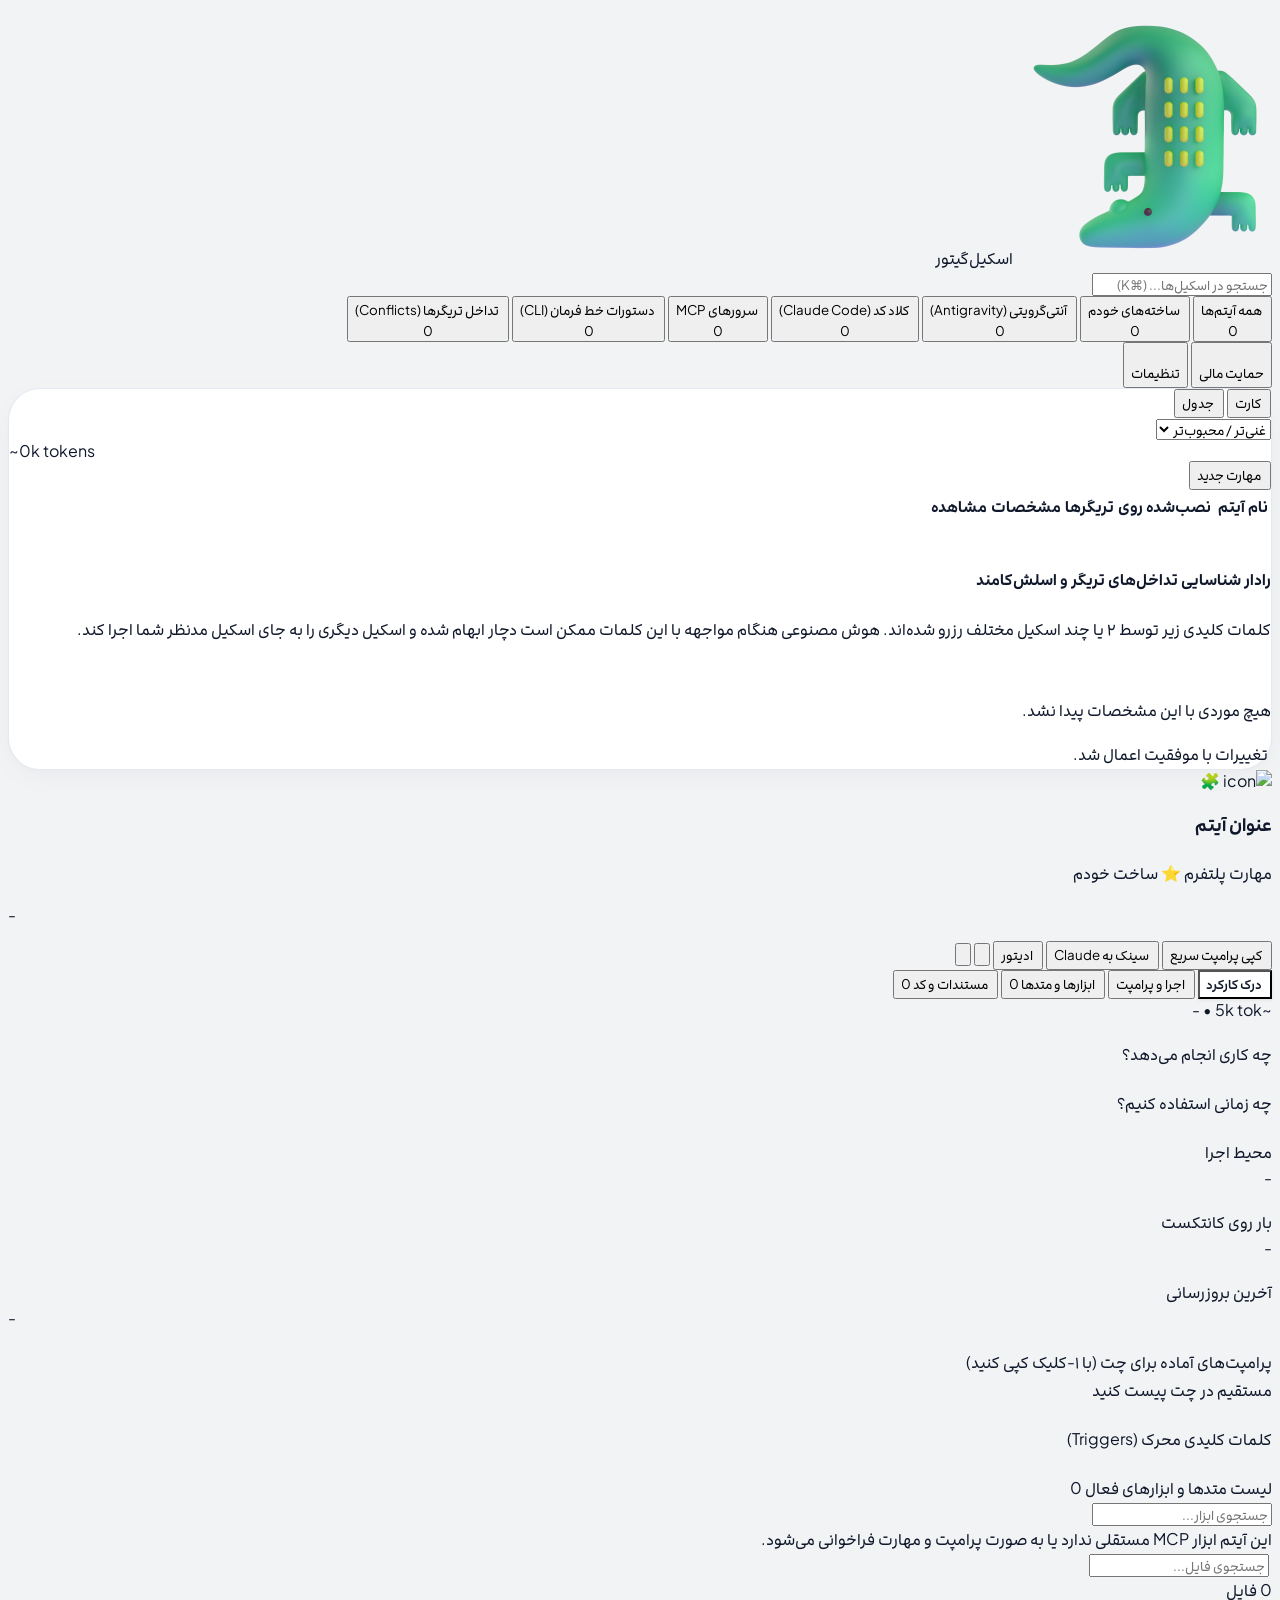
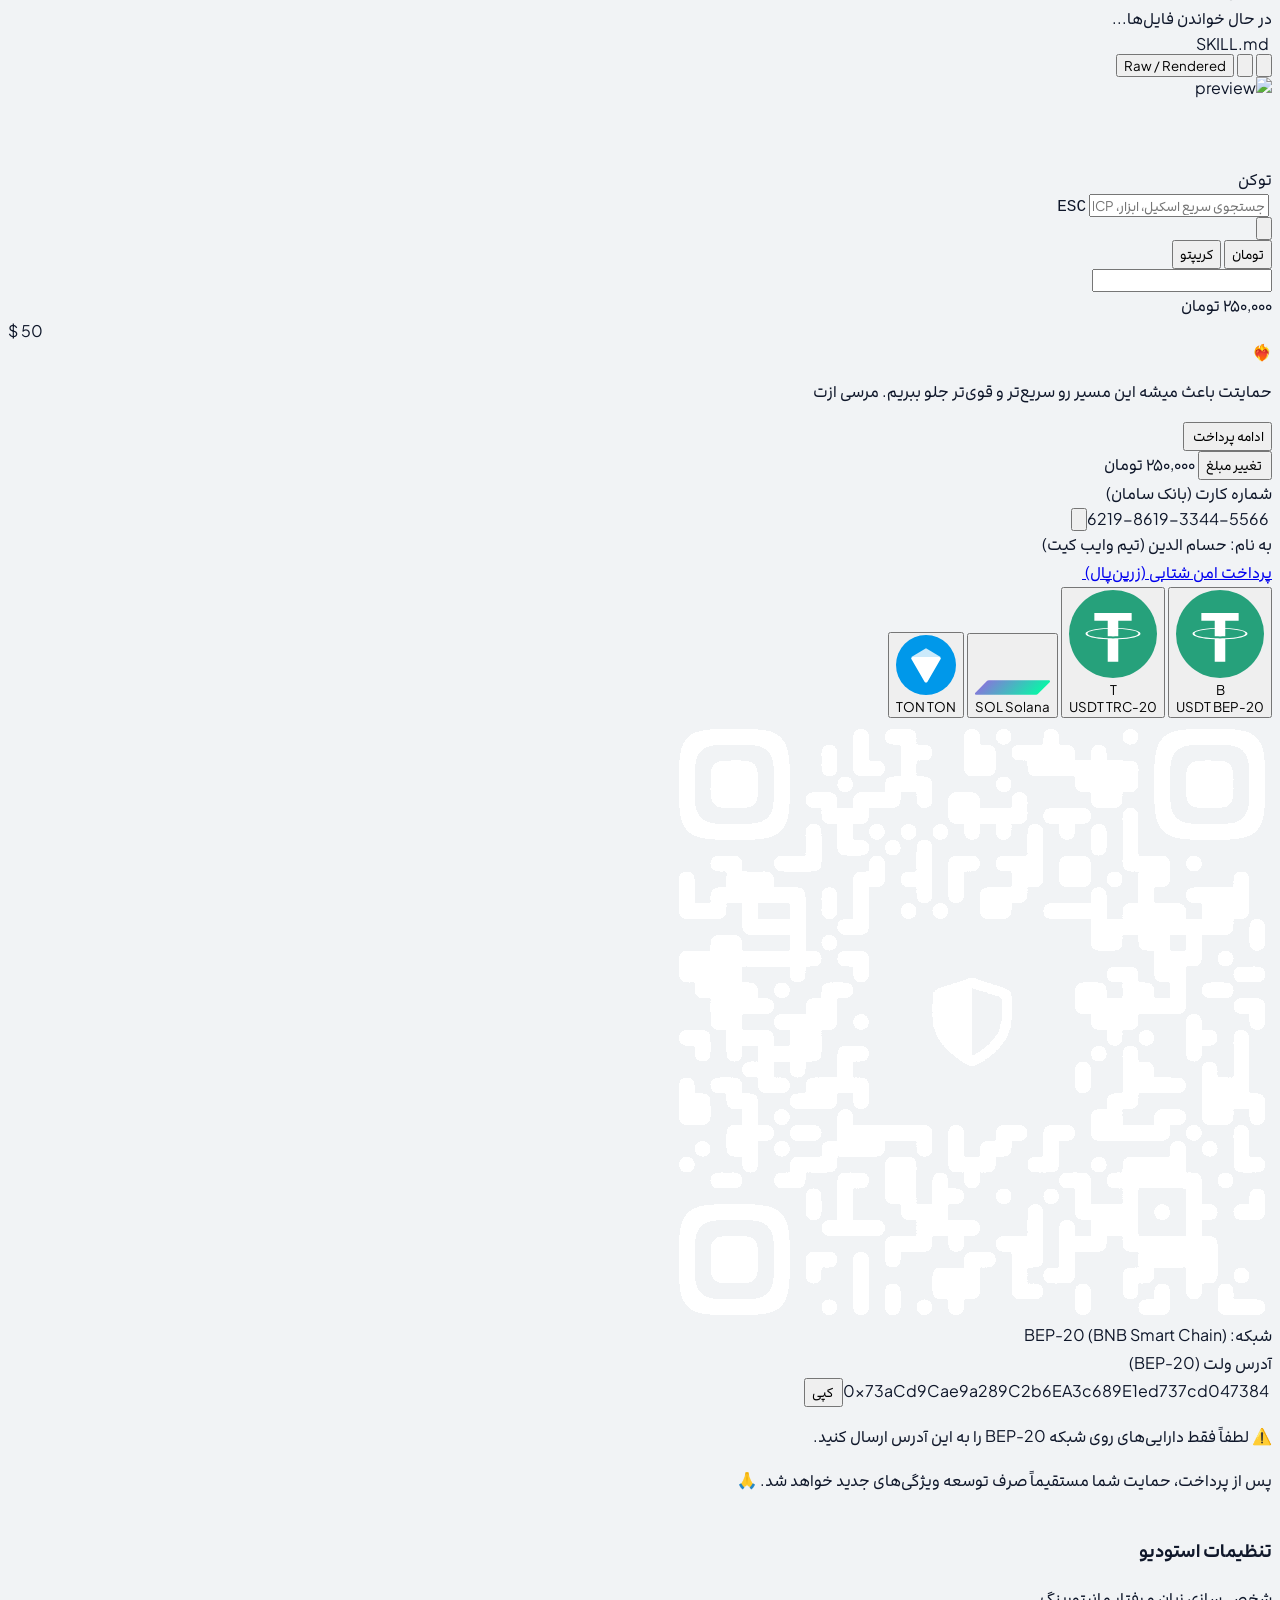
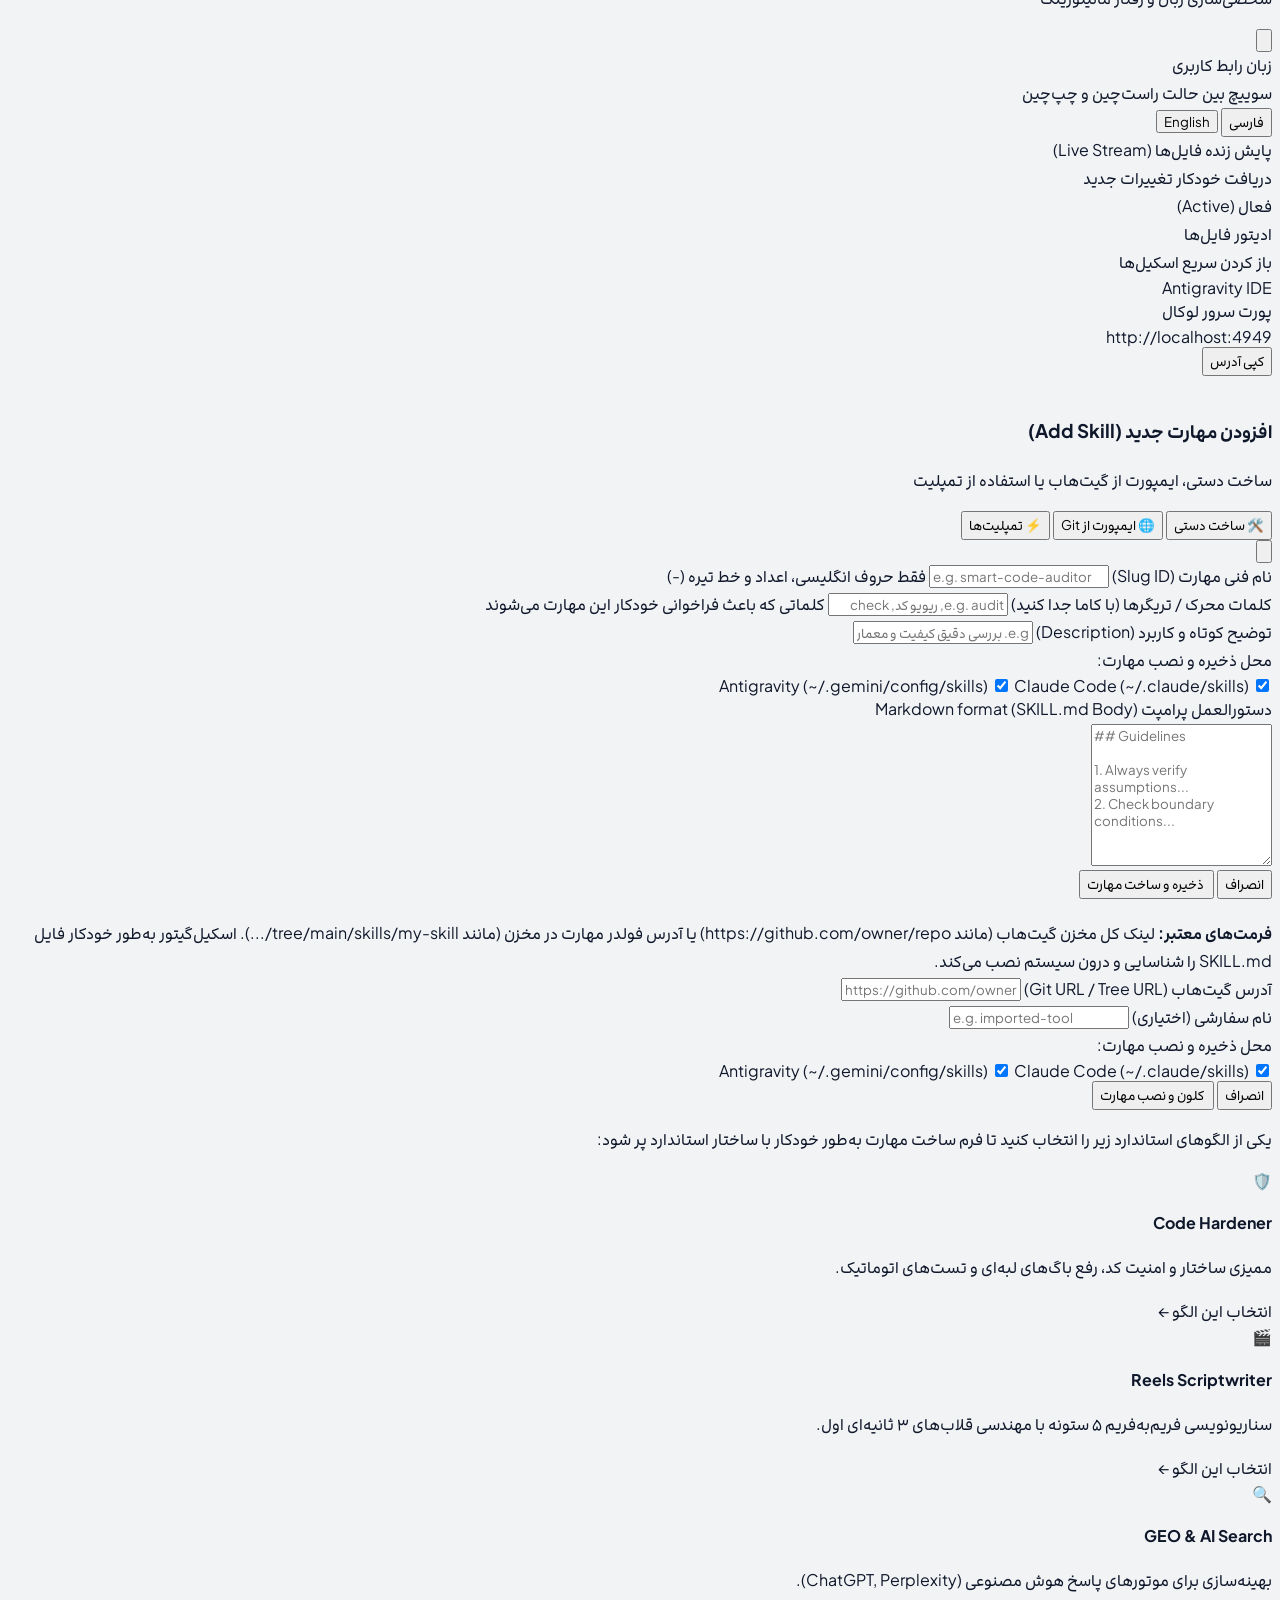
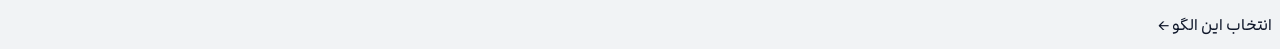
==== index.html @ b68e1cb4 "Use Plus Jakarta Sans for English glyphs in Persian mode" ====
<!DOCTYPE html>
<html lang="fa" dir="rtl">
<head>
  <script src="/marked.min.js"></script>
  <meta charset="UTF-8">
  <meta name="viewport" content="width=device-width, initial-scale=1.0">
  <title>اسکیل‌گیتور | Skillgator</title>
  
  <!-- Tailwind CSS -->
  <script src="https://cdn.tailwindcss.com"></script>
  <!-- Plus Jakarta Sans Font for English Mode -->
  <link rel="preconnect" href="https://fonts.googleapis.com">
  <link rel="preconnect" href="https://fonts.gstatic.com" crossorigin>
  <link href="https://fonts.googleapis.com/css2?family=Plus+Jakarta+Sans:ital,wght@0,300..800;1,300..800&display=swap" rel="stylesheet">
  <!-- Iconsax Web Font -->
  <link href="https://iconsax.gitlab.io/i/icons.css" rel="stylesheet">
  
  <!-- فونت رسمی دیجی‌کالا (Digikala Font) -->
  <style>
    @font-face {
      font-family: 'Digikala';
      font-style: normal;
      font-weight: 100 900;
      font-display: swap;
      src: url('/fonts/webfonts/Digikala-Variable.woff2') format('woff2-variations'),
           url('/fonts/variable/Digikala-Variable.ttf') format('truetype');
    }

    @font-face {
      font-family: 'Digikala';
      font-style: normal;
      font-weight: 400;
      font-display: swap;
      src: url('/fonts/webfonts/Digikala-Regular.woff2') format('woff2'),
           url('/fonts/ttf/Digikala-Regular.ttf') format('truetype');
    }

    @font-face {
      font-family: 'Digikala';
      font-style: normal;
      font-weight: 500;
      font-display: swap;
      src: url('/fonts/webfonts/Digikala-Medium.woff2') format('woff2'),
           url('/fonts/ttf/Digikala-Medium.ttf') format('truetype');
    }

    @font-face {
      font-family: 'Digikala';
      font-style: normal;
      font-weight: 700;
      font-display: swap;
      src: url('/fonts/webfonts/Digikala-Bold.woff2') format('woff2'),
           url('/fonts/ttf/Digikala-Bold.ttf') format('truetype');
    }

    /* فارسی: فونت انگلیسی Plus Jakarta Sans + فونت فارسی دیجی‌کالا */
    html[lang="fa"], html[dir="rtl"], 
    html[lang="fa"] body, html[lang="fa"] button, html[lang="fa"] input, html[lang="fa"] select, 
    html[lang="fa"] textarea, html[lang="fa"] span, html[lang="fa"] p, html[lang="fa"] h1, 
    html[lang="fa"] h2, html[lang="fa"] h3, html[lang="fa"] h4, html[lang="fa"] div {
      font-family: 'Plus Jakarta Sans', 'Digikala', -apple-system, BlinkMacSystemFont, 'Segoe UI', Roboto, sans-serif !important;
      font-feature-settings: "kern" 1, "liga" 1;
      -webkit-font-smoothing: antialiased;
      -moz-osx-font-smoothing: grayscale;
      text-rendering: optimizeLegibility;
    }

    /* انگلیسی: فونت مدرن Plus Jakarta Sans */
    html[lang="en"], html[dir="ltr"], 
    html[lang="en"] body, html[lang="en"] button, html[lang="en"] input, html[lang="en"] select, 
    html[lang="en"] textarea, html[lang="en"] span, html[lang="en"] p, html[lang="en"] h1, 
    html[lang="en"] h2, html[lang="en"] h3, html[lang="en"] h4, html[lang="en"] div {
      font-family: 'Plus Jakarta Sans', -apple-system, BlinkMacSystemFont, 'Segoe UI', Roboto, sans-serif !important;
      -webkit-font-smoothing: antialiased;
      -moz-osx-font-smoothing: grayscale;
      text-rendering: optimizeLegibility;
      letter-spacing: -0.01em;
    }

    .font-mono-code {
      font-family: ui-monospace, SFMono-Regular, Menlo, Monaco, Consolas, monospace !important;
    }

    body {
      background-color: #f8fafc;
      color: #0f172a;
    }

    .custom-scrollbar::-webkit-scrollbar {
      width: 6px;
      height: 6px;
    }
    .custom-scrollbar::-webkit-scrollbar-track {
      background: #f1f5f9;
      border-radius: 9999px;
    }
    .custom-scrollbar::-webkit-scrollbar-thumb {
      background: #cbd5e1;
      border-radius: 9999px;
    }
    .custom-scrollbar::-webkit-scrollbar-thumb:hover {
      background: #94a3b8;
    }

    @keyframes pulse-live {
      0%, 100% { opacity: 1; transform: scale(1); }
      50% { opacity: 0.4; transform: scale(1.15); }
    }
    .live-dot {
      animation: pulse-live 2s cubic-bezier(0.4, 0, 0.6, 1) infinite;
    }

    /* Modal Markdown & Code Blocks styling */
    #modalWhatItDoes, #modalWhenToUse {
      direction: auto !important;
      text-align: start !important;
      unicode-bidi: plaintext !important;
    }

    #markdownRenderArea {
      direction: ltr !important;
      text-align: left !important;
    }
    #markdownRenderArea p, #markdownRenderArea li, #markdownRenderArea h1, #markdownRenderArea h2, #markdownRenderArea h3, #markdownRenderArea h4 {
      direction: auto !important;
      text-align: start !important;
      unicode-bidi: plaintext !important;
    }

    #markdownRenderArea pre, #markdownRenderArea code, .markdown-body pre, .markdown-body code {
      direction: ltr !important;
      text-align: left !important;
      font-family: ui-monospace, SFMono-Regular, Menlo, Monaco, Consolas, monospace !important;
    }
    #markdownRenderArea pre {
      background-color: #0f172a !important;
      color: #e2e8f0 !important;
      padding: 1rem !important;
      border-radius: 0.875rem !important;
      overflow-x: auto !important;
      margin: 1rem 0 !important;
    }
    #markdownRenderArea table {
      width: 100% !important;
      border-collapse: collapse !important;
      margin: 1rem 0 !important;
      direction: ltr !important;
      text-align: left !important;
    }
    #markdownRenderArea th, #markdownRenderArea td {
      border: 1px solid #e2e8f0 !important;
      padding: 0.5rem 0.75rem !important;
    }
    #markdownRenderArea th {
      background-color: #f8fafc !important;
      font-weight: 600 !important;
    }

    .modal-tab-btn.active {
      background-color: #ffffff !important;
      color: #0f172a !important;
      box-shadow: 0 1px 3px 0 rgba(0, 0, 0, 0.08) !important;
      font-weight: 600 !important;
    }

    .iconsax {
      display: inline-flex;
      align-items: center;
      justify-content: center;
      line-height: 1;
    }

    .card-hover {
      transition: all 0.25s cubic-bezier(0.16, 1, 0.3, 1);
    }
    .card-hover:hover {
      transform: translateY(-2px);
      box-shadow: 0 10px 25px -6px rgba(15, 23, 42, 0.06);
    }

    /* Floating Card & Canvas */
    .app-canvas {
      background-color: #f1f3f5;
    }
    .floating-frame {
      background-color: #ffffff;
      border-radius: 2rem; /* rounded-4xl */
      box-shadow: 0 8px 30px -4px rgba(0, 0, 0, 0.04), 0 2px 10px -2px rgba(0, 0, 0, 0.02);
      border: 1px solid rgba(226, 232, 240, 0.9);
    }
    .traffic-dot {
      width: 11px;
      height: 11px;
      border-radius: 9999px;
    }
  </style>
</head>
<body class="h-screen w-screen overflow-hidden app-canvas text-slate-800 antialiased selection:bg-slate-900 selection:text-white flex p-3 md:p-4 gap-3 md:gap-4">
  <!-- سایدبار سمت راست (اولین عنصر در جهت RTL = سمت راست صفحه) -->
  <aside class="w-64 md:w-72 h-full flex flex-col justify-between shrink-0 py-2 select-none">
    
    <!-- بخش بالایی سایدبار: لوگو، سرچ‌بار و دسته‌بندی‌ها -->
    <div class="space-y-4">
      
      <!-- عنوان برند در بالای سایدبار (لوگو کاملاً آزاد بدون فریم و بدون برچسب زنده) -->
      <div class="flex items-center gap-2.5 px-2 pt-2">
        <img src="/assets/crocodile_3d.png" alt="Skillgator" class="w-8 h-8 object-contain shrink-0">
        <span id="brandTitle" class="text-base font-bold text-slate-900 tracking-tight">اسکیل‌گیتور</span>
      </div>

      <!-- باکس جستجوی مینیمال درون سایدبار -->
      <div class="px-1">
        <div class="relative w-full">
          <input type="text" id="searchInput" oninput="renderItems()" placeholder="جستجو در اسکیل‌ها... (⌘K)" 
                 class="w-full pl-3 pr-8 py-2 rounded-2xl bg-white border border-slate-200/80 text-xs text-slate-800 placeholder-slate-400 focus:outline-none focus:border-slate-400 shadow-2xs transition-all">
          <i class="iconsax text-slate-400 text-xs absolute right-3 top-3" icon-name="search-normal"></i>
        </div>
      </div>

      <!-- منوهای سایدبار روی بستر بک‌گراند -->
      <div class="pt-1">
        <nav class="space-y-1">
          
          <button onclick="setTab('all')" id="tab-all" 
                  class="w-full flex items-center justify-between px-3.5 py-2.5 rounded-2xl text-xs font-bold transition-all bg-white text-slate-900 shadow-2xs">
            <div class="flex items-center gap-2.5">
              <i class="iconsax text-base" icon-name="category-2"></i>
              <span id="txt-tab-all">همه آیتم‌ها</span>
            </div>
            <span id="count-all" class="font-mono-code text-[11px] opacity-75">0</span>
          </button>


          <button onclick="setTab('user-custom')" id="tab-user-custom" 
                  class="w-full flex items-center justify-between px-3.5 py-2.5 rounded-2xl text-xs font-medium transition-all text-slate-600 hover:text-slate-900 hover:bg-slate-200/50">
            <div class="flex items-center gap-2.5">
              <i class="iconsax text-base text-emerald-600" icon-name="star-1"></i>
              <span id="txt-tab-user-custom">ساخته‌های خودم</span>
            </div>
            <span id="count-user-custom" class="font-mono-code text-[11px] opacity-75">0</span>
          </button>

          <button onclick="setTab('antigravity')" id="tab-antigravity" 
                  class="w-full flex items-center justify-between px-3.5 py-2.5 rounded-2xl text-xs font-medium transition-all text-slate-600 hover:text-slate-900 hover:bg-slate-200/50">
            <div class="flex items-center gap-2.5">
              <i class="iconsax text-base text-blue-600" icon-name="cpu"></i>
              <span id="txt-tab-antigravity">آنتی‌گرویتی (Antigravity)</span>
            </div>
            <span id="count-antigravity" class="font-mono-code text-[11px] opacity-75">0</span>
          </button>

          <button onclick="setTab('claude')" id="tab-claude" 
                  class="w-full flex items-center justify-between px-3.5 py-2.5 rounded-2xl text-xs font-medium transition-all text-slate-600 hover:text-slate-900 hover:bg-slate-200/50">
            <div class="flex items-center gap-2.5">
              <i class="iconsax text-base text-amber-600" icon-name="code-circle"></i>
              <span id="txt-tab-claude">کلاد کد (Claude Code)</span>
            </div>
            <span id="count-claude" class="font-mono-code text-[11px] opacity-75">0</span>
          </button>

          <button onclick="setTab('mcp')" id="tab-mcp" 
                  class="w-full flex items-center justify-between px-3.5 py-2.5 rounded-2xl text-xs font-medium transition-all text-slate-600 hover:text-slate-900 hover:bg-slate-200/50">
            <div class="flex items-center gap-2.5">
              <i class="iconsax text-base text-purple-600" icon-name="driver-2"></i>
              <span id="txt-tab-mcp">سرورهای MCP</span>
            </div>
            <span id="count-mcp" class="font-mono-code text-[11px] opacity-75">0</span>
          </button>

          <button onclick="setTab('clis')" id="tab-clis" 
                  class="w-full flex items-center justify-between px-3.5 py-2.5 rounded-2xl text-xs font-medium transition-all text-slate-600 hover:text-slate-900 hover:bg-slate-200/50">
            <div class="flex items-center gap-2.5">
              <i class="iconsax text-base text-slate-500" icon-name="command"></i>
              <span id="txt-tab-clis">دستورات خط فرمان (CLI)</span>
            </div>
            <span id="count-clis" class="font-mono-code text-[11px] opacity-75">0</span>
          </button>

          <button onclick="setTab('conflicts')" id="tab-conflicts" 
                  class="w-full flex items-center justify-between px-3.5 py-2.5 rounded-2xl text-xs font-medium transition-all text-amber-700 hover:text-amber-900 hover:bg-amber-100/60">
            <div class="flex items-center gap-2.5">
              <i class="iconsax text-base text-amber-600" icon-name="warning-2"></i>
              <span id="txt-tab-conflicts">تداخل تریگرها (Conflicts)</span>
            </div>
            <span id="count-conflicts" class="font-mono-code text-[11px] bg-amber-200/80 text-amber-900 px-1.5 py-0.5 rounded-full font-bold">0</span>
          </button>

        </nav>
      </div>

    </div>

    <!-- دکمه‌های پایین سایدبار: حمایت مالی و تنظیمات -->
    <div class="pt-2.5 border-t border-slate-300/40 px-1 space-y-1">
      <!-- دکمه حمایت مالی (Animated Heart دقیقاً به سبک Vibekit) -->
      <button onclick="openDonationModal()" 
              id="btn-support-heart"
              class="group w-full flex items-center gap-2.5 px-3.5 py-2.5 rounded-2xl text-xs font-medium text-slate-600 hover:text-rose-500 hover:bg-rose-50/70 transition-all cursor-pointer"
              title="حمایت مالی از پروژه">
        <div class="w-7 h-7 rounded-xl bg-slate-100 group-hover:bg-rose-100/70 flex items-center justify-center text-slate-600 group-hover:text-rose-500 shadow-2xs shrink-0 transition-all group-hover:scale-110">
          <i class="iconsax text-base text-rose-500 transition-transform group-hover:scale-115" icon-name="heart"></i>
        </div>
        <span id="txt-support-label" class="font-bold text-slate-700 group-hover:text-rose-500 transition-colors">حمایت مالی</span>
      </button>

      <!-- دکمه تنظیمات -->
      <button onclick="openSettingsModal()" 
              class="w-full flex items-center gap-2.5 px-3.5 py-2.5 rounded-2xl text-xs font-medium text-slate-600 hover:text-slate-900 hover:bg-slate-200/50 transition-all">
        <div class="w-7 h-7 rounded-xl bg-slate-100 flex items-center justify-center text-slate-600 shadow-2xs shrink-0">
          <i class="iconsax text-base" icon-name="setting-2"></i>
        </div>
        <span id="txt-settings-label" class="font-bold">تنظیمات</span>
      </button>
    </div>

  </aside>

  <!-- محتوای اصلی شناور (Floating Frame در سمت چپ) -->
  <main class="flex-1 h-full floating-frame flex flex-col overflow-hidden relative z-10 transition-all duration-300">
    
    <!-- نوار بالای فریم اصلی (فقط کنترل‌های مرتب‌سازی، تغییر نما و خروجی) -->
    <header class="px-5 py-3 border-b border-slate-100 flex items-center justify-between shrink-0 bg-white/80 backdrop-blur-xs">
      
      <!-- سمت راست هدر: سوئیچ نما و فیلتر مرتب‌سازی -->
      <div class="flex items-center gap-2">
        <!-- سوئیچ شبکه ای / جدول فشرده -->
        <div class="flex items-center p-0.5 bg-slate-100/80 rounded-xl border border-slate-200/50">
          <button id="viewGridBtn" onclick="setViewMode('grid')" title="نمای کارتی" class="px-2.5 py-1 rounded-lg text-xs font-semibold bg-white text-slate-800 shadow-2xs transition-all flex items-center gap-1">
            <i class="iconsax text-xs" icon-name="element-3"></i>
            <span>کارت</span>
          </button>
          <button id="viewTableBtn" onclick="setViewMode('table')" title="نمای جدولی" class="px-2.5 py-1 rounded-lg text-xs font-medium text-slate-400 hover:text-slate-700 transition-all flex items-center gap-1">
            <i class="iconsax text-xs" icon-name="row-vertical"></i>
            <span>جدول</span>
          </button>
        </div>

        <!-- فیلتر مرتب‌سازی ساده و مینیمال -->
        <select id="sortOrder" onchange="renderItems()" class="bg-slate-50/80 hover:bg-slate-100/80 border border-slate-200/60 text-slate-600 text-xs rounded-xl px-2.5 py-1.5 font-medium focus:outline-none focus:border-slate-300 cursor-pointer transition-colors">
          <option value="richness" selected>غنی‌تر / محبوب‌تر</option>
          <option value="tokens">وزن توکن</option>
          <option value="files">تعداد فایل</option>
          <option value="recent">آخرین تغییرات</option>
          <option value="name">حروف الفبا</option>
        </select>
      </div>

      <!-- سمت چپ هدر: دکمه افزودن مهارت جدید و نشانگر وضعیت بار توکن -->
      <div class="flex items-center gap-2.5">
        <!-- نشانگر وضعیت بار توکن کل سیستم مینیمال -->
        <div id="systemTokenBadge" dir="ltr" class="hidden md:flex items-center gap-1.5 px-2.5 py-1 rounded-xl bg-slate-100/70 border border-slate-200/50 text-slate-500 text-[11px] font-mono-code" title="تخمین بار توکن کل سیستم">
          <span class="w-1.5 h-1.5 rounded-full bg-emerald-500"></span>
          <span id="systemTokenValue" class="font-semibold text-slate-700">~0k</span>
          <span class="text-[10px] text-slate-400">tokens</span>
        </div>

        <!-- دکمه مهارت جدید به سبک مینیمال تیره (Linear Style) -->
        <button onclick="openAddSkillModal()" class="px-3.5 py-1.5 rounded-xl bg-slate-900 hover:bg-slate-800 text-white flex items-center gap-1.5 font-medium text-xs shadow-2xs hover:shadow-sm transition-all active:scale-95 cursor-pointer" title="ساخت یا ایمپورت مهارت جدید">
          <i class="iconsax text-sm" icon-name="add"></i>
          <span id="txt-btn-add-skill">مهارت جدید</span>
        </button>
      </div>

    </header>

    <!-- محتوای اسکرول‌خور درون فریم شناور -->
    <div class="flex-1 overflow-y-auto custom-scrollbar p-5">
      
      <!-- شبکه کارت‌های وسط‌چین مینیمال -->
      <div id="cardsGrid" class="grid grid-cols-2 sm:grid-cols-3 md:grid-cols-4 lg:grid-cols-4 xl:grid-cols-5 2xl:grid-cols-6 gap-3.5">
        <!-- کارت‌ها با جاوااسکریپت رندر می‌شوند -->
      </div>

      <!-- نمای جدولی بسیار تمیز، استاندارد و خوانا (Linear / GitHub Style Table) -->
      <div id="tableView" class="hidden bg-white border border-slate-200 rounded-2xl overflow-hidden shadow-2xs">
        <div class="w-full overflow-x-auto custom-scrollbar">
          <table class="w-full min-w-[700px] text-start text-xs text-slate-700">
            <thead class="bg-slate-50 border-b border-slate-200 text-slate-500 font-bold text-[11px]">
              <tr>
                <th id="th-name" class="py-3.5 px-4 text-start">نام آیتم</th>
                <th id="th-type" class="py-3.5 px-4 text-start">
                  <div class="flex items-center gap-1.5">
                    <i class="iconsax text-sm text-slate-400" icon-name="status"></i>
                    <span id="txt-th-type">نصب‌شده روی</span>
                  </div>
                </th>
                <th id="th-triggers" class="py-3.5 px-4 text-start">تریگرها</th>
                <th id="th-specs" class="py-3.5 px-4 text-start">مشخصات فنی</th>
                <th id="th-action" class="py-3.5 px-4 text-center w-16"></th>
              </tr>
            </thead>
            <tbody id="tableBody" class="divide-y divide-slate-100">
              <!-- ردیف‌های جدول -->
            </tbody>
          </table>
        </div>
      </div>

      <!-- نمای اختصاصی رادار تداخل تریگرها (Trigger Conflict Radar View) -->
      <div id="conflictsView" class="hidden space-y-4">
        <div class="p-4 rounded-2xl bg-amber-50/70 border border-amber-200/80 flex items-start gap-3">
          <div class="w-8 h-8 rounded-xl bg-amber-500 text-white flex items-center justify-center shrink-0">
            <i class="iconsax text-lg" icon-name="warning-2"></i>
          </div>
          <div>
            <h4 id="txt-conflicts-banner-title" class="text-xs font-bold text-amber-900">رادار شناسایی تداخل‌های تریگر و اسلش‌کامند</h4>
            <p id="txt-conflicts-banner-desc" class="text-[11px] text-amber-700 mt-0.5">
              کلمات کلیدی زیر توسط ۲ یا چند اسکیل مختلف رزرو شده‌اند. هوش مصنوعی هنگام مواجهه با این کلمات ممکن است دچار ابهام شده و اسکیل دیگری را به جای اسکیل مدنظر شما اجرا کند.
            </p>
          </div>
        </div>

        <div id="conflictsList" class="grid grid-cols-1 md:grid-cols-2 gap-3">
          <!-- با جاوااسکریپت رندر می‌شود -->
        </div>
      </div>

      <!-- حالت خالی -->
      <div id="emptyState" class="hidden text-center py-16">
        <div class="w-12 h-12 mx-auto mb-3 rounded-2xl bg-slate-100 text-slate-400 flex items-center justify-center">
          <i class="iconsax text-2xl" icon-name="search-status"></i>
        </div>
        <p id="txt-empty-state" class="text-xs font-medium text-slate-500">هیچ موردی با این مشخصات پیدا نشد.</p>
      </div>

    </div>

    <!-- پیام شناور اعلان (Toast) -->
    <div id="toast" class="hidden absolute bottom-5 left-5 z-50 px-4 py-2 rounded-xl bg-slate-900 text-white text-xs font-medium shadow-xl flex items-center gap-2 border border-slate-800 transition-all">
      <i class="iconsax text-sm text-amber-400" icon-name="notification-status"></i>
      <span id="toastMsg">تغییرات با موفقیت اعمال شد.</span>
    </div>

  </main>


  <!-- پاپ‌آپ پیشرفته کارت فرماندهی و جزئیات اسکیل (Skill Command Sheet & Action Center) -->
  <div id="detailModal" class="fixed inset-0 z-50 bg-slate-900/60 backdrop-blur-sm hidden flex items-center justify-center p-3 sm:p-6">
    <div class="bg-white border border-slate-200/90 rounded-3xl w-full max-w-4xl h-[88vh] flex flex-col shadow-2xl overflow-hidden animate-in fade-in zoom-in-95 duration-100">
      
      <!-- سربرگ مدرن مدال (Hero Header) -->
      <div class="px-6 py-4 border-b border-slate-100 flex items-center justify-between shrink-0 bg-white">
        <div class="flex items-center gap-3.5">
          <div id="modalIconContainer" class="w-12 h-12 rounded-2xl bg-slate-50 border border-slate-200/70 flex items-center justify-center shadow-2xs shrink-0 overflow-hidden">
            <img id="modalThiingsImg" src="" alt="icon" class="w-10 h-10 object-contain">
            <span id="modalEmojiFallback" class="text-3xl hidden">🧩</span>
          </div>
          <div>
            <div class="flex items-center gap-2 flex-wrap">
              <h3 id="modalTitle" class="text-base font-bold text-slate-900 font-mono-code tracking-tight">عنوان آیتم</h3>
              <span id="modalTypeBadge" class="text-[11px] px-2.5 py-0.5 rounded-full bg-blue-50 text-blue-700 font-medium">مهارت</span>
              <span id="modalPlatform" class="text-[11px] px-2.5 py-0.5 rounded-full bg-slate-100 text-slate-700 font-medium font-mono-code">پلتفرم</span>
              <span id="modalCustomBadge" class="hidden text-[11px] px-2.5 py-0.5 rounded-full bg-emerald-50 text-emerald-700 font-medium border border-emerald-200/60">⭐ ساخت خودم</span>
            </div>
            <p id="modalPathShort" dir="ltr" class="text-[11px] text-slate-400 font-mono-code mt-0.5 truncate max-w-md text-right">-</p>
          </div>
        </div>

        <!-- دکمه‌های عملیاتی هدر مدال -->
        <div class="flex items-center gap-2">
          <!-- دکمه کپی پرامپت سریع اصلی -->
          <button id="modalQuickPromptBtn" onclick="copyQuickPrompt()" class="px-3.5 py-1.5 rounded-xl bg-blue-50 hover:bg-blue-100 text-blue-700 border border-blue-200/80 flex items-center gap-1.5 font-semibold text-xs transition-colors shadow-2xs" title="کپی پرامپت آماده اجرای این مهارت">
            <i class="iconsax text-sm" icon-name="flash"></i>
            <span id="txt-modal-quick-prompt">کپی پرامپت سریع</span>
          </button>
          
          <button id="modalSyncBtn" onclick="syncCurrentItem()" class="hidden px-3.5 py-1.5 rounded-xl bg-blue-600 hover:bg-blue-700 text-white flex items-center gap-1.5 font-medium text-xs shadow-2xs transition-colors" title="همگام‌سازی مستقیم با Claude Desktop / Code">
            <i class="iconsax text-sm" icon-name="refresh-2"></i>
            <span id="txt-modal-sync-btn">سینک به Claude</span>
          </button>
          
          <button onclick="openInEditor()" class="px-3.5 py-1.5 rounded-xl bg-slate-900 hover:bg-slate-800 text-white flex items-center gap-1.5 font-medium text-xs shadow-2xs transition-colors" title="باز کردن در ادیتور کد">
            <i class="iconsax text-sm" icon-name="code-1"></i>
            <span id="txt-modal-open-editor">ادیتور</span>
          </button>
          
          <button onclick="copyPath()" class="p-2 rounded-xl bg-white hover:bg-slate-100 text-slate-600 border border-slate-200 text-xs transition-colors" id="modalCopyBtn" title="کپی مسیر فایل">
            <i class="iconsax text-base" icon-name="copy"></i>
          </button>
          
          <button onclick="closeModal()" class="p-2 rounded-xl text-slate-400 hover:text-slate-700 hover:bg-slate-100 transition-colors">
            <i class="iconsax text-lg" icon-name="close-circle"></i>
          </button>
        </div>
      </div>

      <!-- نوار تب‌های شیک (Segmented Pill Tabs) -->
      <div class="px-6 py-2.5 border-b border-slate-100 bg-slate-50/70 flex items-center justify-between shrink-0">
        <div class="flex items-center gap-1.5 bg-slate-200/50 p-1 rounded-2xl">
          <button onclick="switchModalTab('overview')" id="tabBtn-overview" class="modal-tab-btn active px-3.5 py-1.5 rounded-xl text-xs font-semibold transition-all bg-white text-slate-900 shadow-2xs">
            <span class="flex items-center gap-1.5">
              <i class="iconsax text-sm" icon-name="info-circle"></i>
              <span id="txt-tab-overview">درک کارکرد</span>
            </span>
          </button>
          <button onclick="switchModalTab('prompts')" id="tabBtn-prompts" class="modal-tab-btn px-3.5 py-1.5 rounded-xl text-xs font-medium text-slate-600 hover:text-slate-900 transition-all">
            <span class="flex items-center gap-1.5">
              <i class="iconsax text-sm" icon-name="flash-1"></i>
              <span id="txt-tab-prompts">اجرا و پرامپت</span>
            </span>
          </button>
          <button onclick="switchModalTab('tools')" id="tabBtn-tools" class="modal-tab-btn px-3.5 py-1.5 rounded-xl text-xs font-medium text-slate-600 hover:text-slate-900 transition-all">
            <span class="flex items-center gap-1.5">
              <i class="iconsax text-sm" icon-name="element-equal"></i>
              <span id="txt-tab-tools">ابزارها و متدها</span>
              <span id="tabToolsBadge" class="hidden text-[10px] px-1.5 py-0.2 rounded-md bg-blue-100 text-blue-700 font-mono-code">0</span>
            </span>
          </button>
          <button onclick="switchModalTab('docs')" id="tabBtn-docs" class="modal-tab-btn px-3.5 py-1.5 rounded-xl text-xs font-medium text-slate-600 hover:text-slate-900 transition-all">
            <span class="flex items-center gap-1.5">
              <i class="iconsax text-sm" icon-name="folder-open"></i>
              <span id="txt-tab-docs">مستندات و فایل‌ها</span>
              <span id="tabFilesBadge" class="hidden text-[10px] px-1.5 py-0.2 rounded-md bg-slate-200/80 text-slate-700 font-mono-code">0</span>
            </span>
          </button>
        </div>

        <!-- آمار خلاصه سریع گوشه تب‌ها -->
        <div class="flex items-center gap-3 text-xs text-slate-500 font-mono-code">
          <span class="flex items-center gap-1" title="تخمین بار توکن">
            <span class="text-blue-600 font-bold" id="modalTokensQuick">~5k</span>
            <span class="text-slate-400">tok</span>
          </span>
          <span class="text-slate-300">•</span>
          <span class="flex items-center gap-1" title="حجم واقعی کدهای منبع">
            <span id="modalSizeQuick" class="font-medium text-slate-700">-</span>
          </span>
        </div>
      </div>

      <!-- محتوای متغیر تب‌ها -->
      <div class="flex-1 overflow-y-auto custom-scrollbar p-6 bg-slate-50/30">

        <!-- ================= تب ۱: درک کارکرد (Overview) ================= -->
        <div id="tabContent-overview" class="modal-tab-content space-y-4">
          
          <!-- کارت ۱: چه کاری انجام می‌دهد؟ (What it does) -->
          <div class="bg-white p-5 rounded-2xl border border-slate-200/80 shadow-2xs space-y-2">
            <div class="flex items-center gap-2 text-slate-900 font-bold text-sm">
              <div class="w-7 h-7 rounded-xl bg-amber-50 text-amber-600 border border-amber-200/60 flex items-center justify-center shrink-0">
                <i class="iconsax text-base" icon-name="message-question"></i>
              </div>
              <span id="txt-modal-what-title">چه کاری انجام می‌دهد؟</span>
            </div>
            <div id="modalWhatItDoes" class="text-xs text-slate-700 leading-relaxed font-sans pr-9">
              <!-- توضیح مهارت -->
            </div>
          </div>

          <!-- کارت ۲: چه زمانی استفاده کنیم؟ (When to use) -->
          <div class="bg-white p-5 rounded-2xl border border-slate-200/80 shadow-2xs space-y-2">
            <div class="flex items-center gap-2 text-slate-900 font-bold text-sm">
              <div class="w-7 h-7 rounded-xl bg-blue-50 text-blue-600 border border-blue-200/60 flex items-center justify-center shrink-0">
                <i class="iconsax text-base" icon-name="radar-2"></i>
              </div>
              <span id="txt-modal-when-title">چه زمانی استفاده کنیم؟</span>
            </div>
            <div id="modalWhenToUse" class="text-xs text-slate-700 leading-relaxed font-sans pr-9">
              <!-- زمان‌های استفاده -->
            </div>
          </div>

          <!-- کارت ۳: مشخصات و ظرفیت (Execution & Profile) -->
          <div class="grid grid-cols-1 sm:grid-cols-3 gap-3">
            <div class="bg-white p-4 rounded-2xl border border-slate-200/70 shadow-2xs flex items-center gap-3">
              <div class="w-9 h-9 rounded-xl bg-emerald-50 text-emerald-600 border border-emerald-200/60 flex items-center justify-center shrink-0">
                <i class="iconsax text-base" icon-name="cpu-charge"></i>
              </div>
              <div>
                <div class="text-[10px] text-slate-400 font-medium" id="txt-modal-spec-scope">محیط اجرا</div>
                <div id="modalSpecScope" class="text-xs font-bold text-slate-800 font-mono-code">-</div>
              </div>
            </div>

            <div class="bg-white p-4 rounded-2xl border border-slate-200/70 shadow-2xs flex items-center gap-3">
              <div class="w-9 h-9 rounded-xl bg-purple-50 text-purple-600 border border-purple-200/60 flex items-center justify-center shrink-0">
                <i class="iconsax text-base" icon-name="weight-1"></i>
              </div>
              <div>
                <div class="text-[10px] text-slate-400 font-medium" id="txt-modal-spec-weight">بار روی کانتکست</div>
                <div id="modalSpecWeight" class="text-xs font-bold text-slate-800 font-mono-code">-</div>
              </div>
            </div>

            <div class="bg-white p-4 rounded-2xl border border-slate-200/70 shadow-2xs flex items-center gap-3">
              <div class="w-9 h-9 rounded-xl bg-slate-100 text-slate-600 border border-slate-200/60 flex items-center justify-center shrink-0">
                <i class="iconsax text-base" icon-name="calendar-1"></i>
              </div>
              <div>
                <div class="text-[10px] text-slate-400 font-medium" id="txt-modal-spec-modified">آخرین بروزرسانی</div>
                <div id="modalSpecModified" dir="ltr" class="text-xs font-medium text-slate-700 font-mono-code">-</div>
              </div>
            </div>
          </div>

        </div>

        <!-- ================= تب ۲: اجرا و پرامپت‌ها (Prompts & Triggers) ================= -->
        <div id="tabContent-prompts" class="modal-tab-content hidden space-y-4">
          
          <!-- جعبه پرامپت‌های آماده چت -->
          <div class="bg-white p-5 rounded-2xl border border-slate-200/80 shadow-2xs space-y-3">
            <div class="flex items-center justify-between">
              <div class="flex items-center gap-2 text-slate-900 font-bold text-sm">
                <div class="w-7 h-7 rounded-xl bg-blue-50 text-blue-600 border border-blue-200/60 flex items-center justify-center shrink-0">
                  <i class="iconsax text-base" icon-name="message-text"></i>
                </div>
                <span id="txt-modal-ready-prompts">پرامپت‌های آماده برای چت (با ۱-کلیک کپی کنید)</span>
              </div>
              <span class="text-[11px] text-slate-400">مستقیم در چت پیست کنید</span>
            </div>
            
            <div id="modalPromptsList" class="space-y-2.5">
              <!-- کارت‌های پرامپت -->
            </div>
          </div>

          <!-- جعبه کلمات محرک (Triggers) -->
          <div id="modalTriggersBox" class="bg-white p-5 rounded-2xl border border-slate-200/80 shadow-2xs space-y-3">
            <div class="flex items-center gap-2 text-slate-900 font-bold text-sm">
              <div class="w-7 h-7 rounded-xl bg-purple-50 text-purple-600 border border-purple-200/60 flex items-center justify-center shrink-0">
                <i class="iconsax text-base" icon-name="tag-2"></i>
              </div>
              <span id="txt-modal-triggers-title">کلمات کلیدی محرک (Triggers)</span>
            </div>
            <div id="modalTriggersList" class="flex flex-wrap gap-1.5">
              <!-- تگ‌های محرک -->
            </div>
          </div>

        </div>

        <!-- ================= تب ۳: ابزارها و قابلیت‌ها (Tools & Capabilities) ================= -->
        <div id="tabContent-tools" class="modal-tab-content hidden space-y-4">
          
          <div class="bg-white p-5 rounded-2xl border border-slate-200/80 shadow-2xs space-y-3">
            <div class="flex items-center justify-between gap-3 flex-wrap">
              <div class="flex items-center gap-2 text-slate-900 font-bold text-sm">
                <div class="w-7 h-7 rounded-xl bg-emerald-50 text-emerald-600 border border-emerald-200/60 flex items-center justify-center shrink-0">
                  <i class="iconsax text-base" icon-name="element-4"></i>
                </div>
                <span id="txt-modal-tools-title">لیست متدها و ابزارهای فعال</span>
                <span id="modalToolsCountBadge" class="text-xs px-2 py-0.5 rounded-full bg-slate-100 text-slate-600 font-mono-code font-bold">0</span>
              </div>
              <!-- سرچ فیلتر بین متدها -->
              <div class="relative w-64">
                <input type="text" id="modalToolSearchInput" oninput="filterModalTools()" placeholder="جستجوی ابزار..." class="w-full text-xs bg-slate-50 border border-slate-200 rounded-xl px-3 py-1.5 focus:outline-none focus:border-blue-500 font-mono-code">
              </div>
            </div>

            <!-- گرید متدها -->
            <div id="modalToolsGrid" class="grid grid-cols-1 sm:grid-cols-2 gap-2 max-h-96 overflow-y-auto custom-scrollbar p-1">
              <!-- لیست ابزارها -->
            </div>
            <div id="modalNoToolsMessage" class="hidden py-8 text-center text-slate-400 text-xs">
              این آیتم ابزار MCP مستقلی ندارد یا به صورت پرامپت و مهارت فراخوانی می‌شود.
            </div>
          </div>

        </div>

        <!-- ================= تب ۴: مرورگر فایل‌ها و مستندات (File Explorer & Viewer) ================= -->
        <div id="tabContent-docs" class="modal-tab-content hidden h-[520px] flex overflow-hidden rounded-2xl border border-slate-200/80 bg-white shadow-2xs">
          
          <!-- ستون راست: درخت فایل‌ها و پوشه‌ها (File Explorer Sidebar) -->
          <div class="w-64 sm:w-72 border-e border-slate-100 bg-slate-50/60 flex flex-col shrink-0 overflow-hidden">
            <!-- سرچ سریع فایل‌ها -->
            <div class="p-2.5 border-b border-slate-100 flex items-center justify-between gap-2 shrink-0 bg-white/70">
              <div class="relative flex-1">
                <i class="iconsax text-xs text-slate-400 absolute right-2.5 top-2.5" icon-name="search-normal"></i>
                <input type="text" id="modalFileSearchInput" oninput="filterModalFileTree()" placeholder="جستجوی فایل..." class="w-full text-[11px] bg-slate-100/80 border border-transparent focus:border-blue-400 focus:bg-white rounded-xl pr-7 pl-2 py-1.5 focus:outline-none transition-all font-sans">
              </div>
              <span id="modalFileTreeCountBadge" class="text-[10px] px-2 py-0.5 rounded-lg bg-slate-200/60 text-slate-600 font-mono-code shrink-0">0 فایل</span>
            </div>

            <!-- لیست تمیز درخت فایل‌ها -->
            <div id="modalFilesTreeList" class="flex-1 overflow-y-auto custom-scrollbar p-2 space-y-0.5">
              <div class="text-slate-400 text-center py-8 text-xs">در حال خواندن فایل‌ها...</div>
            </div>
          </div>

          <!-- ستون چپ: پیش‌نمایش محتوا (File Viewer) -->
          <div class="flex-1 flex flex-col overflow-hidden bg-white">
            
            <!-- نوار ابزار بالای فایل -->
            <div class="px-4 py-2 border-b border-slate-100 flex items-center justify-between shrink-0 bg-white">
              <div class="flex items-center gap-2 truncate">
                <i id="activeFileIcon" class="iconsax text-sm text-blue-500" icon-name="document-text"></i>
                <span id="activeFileName" class="text-xs font-mono-code font-bold text-slate-800 truncate">SKILL.md</span>
                <span id="activeFileSize" class="text-[10px] font-mono-code text-slate-400 shrink-0"></span>
              </div>
              
              <div class="flex items-center gap-1.5 shrink-0">
                <!-- کپی محتوا -->
                <button id="copyFileContentBtn" onclick="copyCurrentFileContent()" class="p-1.5 rounded-lg text-slate-500 hover:text-slate-900 hover:bg-slate-100 text-xs transition-colors" title="کپی متن فایل">
                  <i class="iconsax text-sm" icon-name="copy"></i>
                </button>
                <!-- باز کردن مستقیم فایل در ادیتور -->
                <button onclick="openCurrentFileInEditor()" class="p-1.5 rounded-lg text-slate-500 hover:text-slate-900 hover:bg-slate-100 text-xs transition-colors" title="باز کردن این فایل در ادیتور">
                  <i class="iconsax text-sm" icon-name="code-1"></i>
                </button>
                <!-- سوییچ رندر / خام -->
                <button id="viewRawBtn" onclick="toggleRawView()" class="text-[11px] font-mono-code text-slate-600 hover:text-slate-900 px-2 py-0.5 rounded-lg border border-slate-200 hover:bg-slate-50 transition-colors">
                  Raw / Rendered
                </button>
              </div>
            </div>

            <!-- ناحیه نمایش محتوای فایل -->
            <div class="flex-1 overflow-y-auto custom-scrollbar p-5 relative">
              <!-- پیش‌نمایش تصویر (اگر عکس باشد) -->
              <div id="imagePreviewArea" class="hidden flex flex-col items-center justify-center min-h-[350px] p-4 text-center">
                <div class="p-2 bg-slate-50 rounded-2xl border border-slate-200 max-h-[380px] overflow-hidden flex items-center justify-center shadow-2xs">
                  <img id="imagePreviewImg" src="" alt="preview" class="max-h-[340px] max-w-full object-contain rounded-xl">
                </div>
                <div id="imagePreviewMeta" class="mt-2 text-[11px] font-mono-code text-slate-500"></div>
              </div>

              <!-- پیش‌نمایش مارک‌داون -->
              <div id="markdownRenderArea" class="prose prose-slate max-w-none text-xs leading-relaxed space-y-3 font-sans">
                <!-- محتوا -->
              </div>

              <!-- متن خام کد LTR -->
              <pre id="rawContentArea" dir="ltr" class="hidden p-4 rounded-xl bg-slate-950 text-slate-100 font-mono-code text-[11px] text-left overflow-x-auto custom-scrollbar select-all leading-normal whitespace-pre-wrap">
                <!-- کدهای خام -->
              </pre>
            </div>

          </div>

        </div>

      </div>

      <!-- المان‌های پنهان برای سازگاری کامل کدها بدون ارور -->
      <div class="hidden">
        <div id="modalSize"></div>
        <div id="modalFiles"></div>
        <div id="modalLines"></div>
        <div id="modalTokens"></div>
        <div id="modalFileTree"></div>
        <div id="modalTriggersSection"></div>
        <div id="modalTriggersContent"></div>
        <div id="fileTreeCount"></div>
        <div id="txt-modal-size"></div>
        <div id="txt-modal-files"></div>
        <div id="txt-modal-lines"></div>
        <div id="txt-modal-tokens"></div>
        <div id="txt-modal-tree-title"></div>
        <div id="txt-modal-triggers"></div>
      </div>

    </div>
  </div>

  <!-- پالت دستورات و جستجوی سریع (Raycast / Linear Command Palette) -->
  <div id="cmdPaletteModal" class="fixed inset-0 z-50 bg-slate-900/60 backdrop-blur-sm hidden flex items-start justify-center pt-20 p-4">
    <div class="bg-white border border-slate-200 rounded-3xl w-full max-w-xl shadow-2xl overflow-hidden animate-in fade-in zoom-in-95 duration-150">
      <div class="p-4 border-b border-slate-100 flex items-center gap-3">
        <i class="iconsax text-xl text-slate-400" icon-name="search-normal"></i>
        <input type="text" id="cmdPaletteInput" oninput="filterPalette()" placeholder="جستجوی سریع اسکیل، ابزار، MCP، تریگر... (Esc برای خروج)"
               class="w-full text-xs text-slate-800 placeholder-slate-400 focus:outline-none bg-transparent">
        <kbd class="px-2 py-0.5 rounded-lg bg-slate-100 border border-slate-200 font-mono-code text-[10px] text-slate-400">ESC</kbd>
      </div>
      <div id="cmdPaletteResults" class="max-h-80 overflow-y-auto custom-scrollbar p-2 divide-y divide-slate-50">
        <!-- نتایج سرچ پالتی -->
      </div>
    </div>
  </div>



  <!-- اسکریپت رندر و به‌روزرسانی -->
  <script>
    let rawData = null;
    let currentTab = 'all';
    let currentModalPath = '';
    let currentModalTools = [];
    let currentViewMode = 'grid'; // 'grid' | 'table'

    async function initLiveStream() {
      const liveStatus = document.getElementById('liveStatusText');
      const liveBadge = document.getElementById('liveBadge');

      // 1. Initial immediate fetch for instant zero-latency render
      try {
        const res = await fetch('/api/data');
        if (res.ok) {
          rawData = await res.json();
          updateDashboard(rawData);
          // Check if tab parameter is present in URL
          const params = new URLSearchParams(window.location.search);
          if (params.get('tab')) {
            setTab(params.get('tab'));
          }
          if (params.get('view')) {
            setViewMode(params.get('view'));
          }
          if (params.get('open')) {
            openModal(params.get('open'));
          }
          if (params.get('modalTab')) {
            switchModalTab(params.get('modalTab'));
          }
        }
      } catch (e) {
        console.error('Initial fetch failed', e);
      }

      // 2. Real-time streaming for live updates
      try {
        const evtSource = new EventSource('/api/stream');

        evtSource.addEventListener('init', function(e) {
          rawData = JSON.parse(e.data);
          updateDashboard(rawData);
        });

        evtSource.addEventListener('update', function(e) {
          rawData = JSON.parse(e.data);
          updateDashboard(rawData);
          showToast('اطلاعات با موفقیت به‌روزرسانی شد.');
        });

        evtSource.onerror = function() {
          liveStatus.innerText = 'قطع ارتباط';
          liveBadge.className = 'flex items-center gap-1.5 px-3 py-1 rounded-full bg-rose-50 border border-rose-200 text-rose-700 text-xs font-medium';
        };

        evtSource.onopen = function() {
          liveStatus.innerText = 'زنده';
          liveBadge.className = 'flex items-center gap-1.5 px-3 py-1 rounded-full bg-emerald-50 border border-emerald-200 text-emerald-700 text-xs font-medium';
        };
      } catch (err) {
        console.error('EventSource error', err);
      }
    }

    function showToast(msg) {
      const toast = document.getElementById('toast');
      document.getElementById('toastMsg').innerText = msg;
      toast.classList.remove('hidden');
      setTimeout(() => toast.classList.add('hidden'), 3000);
    }

    async function triggerRescan() {
      const icon = document.getElementById('rescanIcon');
      icon.classList.add('animate-spin');
      try {
        const res = await fetch('/api/rescan', { method: 'POST' });
        rawData = await res.json();
        updateDashboard(rawData);
        showToast('بررسی دوباره فایل‌ها انجام شد.');
      } catch (err) {
        console.error(err);
      } finally {
        setTimeout(() => icon.classList.remove('animate-spin'), 600);
      }
    }

    function setViewMode(mode) {
      currentViewMode = mode;
      const gridBtn = document.getElementById('viewGridBtn');
      const tableBtn = document.getElementById('viewTableBtn');
      const gridContainer = document.getElementById('cardsGrid');
      const tableContainer = document.getElementById('tableView');

      if (mode === 'grid') {
        gridBtn.className = "px-2.5 py-1 rounded-xl text-xs font-bold bg-white text-slate-900 shadow-2xs transition-all flex items-center gap-1";
        tableBtn.className = "px-2.5 py-1 rounded-xl text-xs font-medium text-slate-600 hover:text-slate-900 transition-all flex items-center gap-1";
        gridContainer.classList.remove('hidden');
        tableContainer.classList.add('hidden');
      } else {
        tableBtn.className = "px-2.5 py-1 rounded-xl text-xs font-bold bg-white text-slate-900 shadow-2xs transition-all flex items-center gap-1";
        gridBtn.className = "px-2.5 py-1 rounded-xl text-xs font-medium text-slate-600 hover:text-slate-900 transition-all flex items-center gap-1";
        gridContainer.classList.add('hidden');
        tableContainer.classList.remove('hidden');
      }
      renderItems();
    }

    function updateDashboard(data) {
      if (!data) return;

      const all = getAllItemsList(data);
      const stats = data.stats || {};
      
      const agyCount = stats.total_antigravity_skills || (data.antigravity?.skills?.length || 0);
      const claudeCount = stats.total_claude_skills || (data.claude?.skills?.length || 0);
      const creatorOsCount = all.filter(i => i.suite === 'Creator OS' || (i.platform && i.platform.includes('Creator OS'))).length;
      const userCustomCount = all.filter(i => i.is_user_created).length;
      const mcpCount = (data.antigravity?.mcp?.length || 0) + (data.claude?.mcp?.length || 0);
      const conflictsCount = stats.total_conflicts_count || (data.conflicts?.length || 0);

      const totalBadge = document.getElementById('totalBadge');
      if (totalBadge) totalBadge.innerText = (currentLanguage === 'en') ? `${all.length} items` : `${all.length} مورد`;

      document.getElementById('count-all').innerText = all.length;
      const countCreatorOsEl = document.getElementById('count-creator-os');
      if (countCreatorOsEl) countCreatorOsEl.innerText = creatorOsCount;
      document.getElementById('count-user-custom').innerText = userCustomCount;
      document.getElementById('count-antigravity').innerText = agyCount;
      document.getElementById('count-claude').innerText = claudeCount;
      document.getElementById('count-mcp').innerText = mcpCount;
      document.getElementById('count-clis').innerText = stats.total_clis || 0;
      
      const countConflictsEl = document.getElementById('count-conflicts');
      if (countConflictsEl) countConflictsEl.innerText = conflictsCount;

      // Update System Token Weight indicator
      const totalTokens = stats.total_token_weight || 0;
      const tokenDisplay = totalTokens >= 1000000 
        ? `~${(totalTokens / 1000000).toFixed(1)}M` 
        : (totalTokens >= 1000 ? `~${Math.round(totalTokens / 1000)}k` : `~${totalTokens}`);
      const systemTokenVal = document.getElementById('systemTokenValue');
      if (systemTokenVal) systemTokenVal.innerText = tokenDisplay;

      renderItems();
    }

    function getAllItemsList(data) {
      if (!data) return [];
      const raw = [];

      if (data.creator_os) {
        data.creator_os.forEach(c => raw.push(c));
      }
      if (data.antigravity) {
        (data.antigravity.skills || []).forEach(s => raw.push(s));
        (data.antigravity.mcp || []).forEach(m => raw.push(m));
        (data.antigravity.rules || []).forEach(r => raw.push(r));
      }
      if (data.claude) {
        (data.claude.skills || []).forEach(s => raw.push(s));
        (data.claude.mcp || []).forEach(m => raw.push(m));
        (data.claude.commands || []).forEach(c => raw.push(c));
      }
      if (data.cursor_windsurf) {
        (data.cursor_windsurf || []).forEach(c => raw.push(c));
      }
      (data.clis || []).forEach(c => raw.push({
        ...c,
        platform: 'CLI',
        type: 'CLI',
        richness_score: 100
      }));

      // ادغام هوشمند آیتم‌های هم‌نام در پلتفرم‌های مختلف
      const dedupedMap = new Map();
      raw.forEach(item => {
        const key = `${(item.name || '').toLowerCase().trim()}_${item.type || 'Skill'}`;
        if (!dedupedMap.has(key)) {
          dedupedMap.set(key, {
            ...item,
            platforms: [item.platform].filter(Boolean),
            all_paths: item.path ? [item.path] : []
          });
        } else {
          const existing = dedupedMap.get(key);
          if (item.platform && !existing.platforms.includes(item.platform)) {
            existing.platforms.push(item.platform);
          }
          if (item.path && !existing.all_paths.includes(item.path)) {
            existing.all_paths.push(item.path);
          }
          if ((item.richness_score || 0) > (existing.richness_score || 0)) {
            const preservedPlatforms = existing.platforms;
            const preservedPaths = existing.all_paths;
            Object.assign(existing, item);
            existing.platforms = preservedPlatforms;
            existing.all_paths = preservedPaths;
          }
        }
      });

      return Array.from(dedupedMap.values());
    }

    let currentModalItem = null;

    function setTab(tab) {
      currentTab = tab;
      const tabs = ['all', 'user-custom', 'antigravity', 'claude', 'mcp', 'clis', 'conflicts'];
      tabs.forEach(t => {
        const btn = document.getElementById(`tab-${t}`);
        if (!btn) return;
        if (t === tab) {
          btn.className = "w-full flex items-center justify-between px-3.5 py-2.5 rounded-2xl text-xs font-bold transition-all bg-white text-slate-900 shadow-2xs";
        } else {
          btn.className = t === 'conflicts'
            ? "w-full flex items-center justify-between px-3.5 py-2.5 rounded-2xl text-xs font-medium transition-all text-amber-700 hover:text-amber-900 hover:bg-amber-100/60"
            : "w-full flex items-center justify-between px-3.5 py-2.5 rounded-2xl text-xs font-medium transition-all text-slate-600 hover:text-slate-900 hover:bg-slate-200/50";
        }
      });

      const conflictsView = document.getElementById('conflictsView');
      const grid = document.getElementById('cardsGrid');
      const table = document.getElementById('tableView');
      const empty = document.getElementById('emptyState');

      if (tab === 'conflicts') {
        grid.classList.add('hidden');
        table.classList.add('hidden');
        empty.classList.add('hidden');
        conflictsView.classList.remove('hidden');
        renderConflicts();
      } else {
        conflictsView.classList.add('hidden');
        if (currentViewMode === 'grid') {
          grid.classList.remove('hidden');
          table.classList.add('hidden');
        } else {
          grid.classList.add('hidden');
          table.classList.remove('hidden');
        }
        renderItems();
      }
    }

    function renderConflicts() {
      if (!rawData) return;
      const conflicts = rawData.conflicts || [];
      const container = document.getElementById('conflictsList');
      const isEn = (currentLanguage === 'en');

      if (conflicts.length === 0) {
        container.innerHTML = `
          <div class="col-span-2 p-8 text-center bg-white rounded-2xl border border-slate-200">
            <div class="text-3xl mb-2">🎉</div>
            <h4 class="text-xs font-bold text-slate-800">${isEn ? 'No trigger conflicts found!' : 'هیچ تداخلی بین تریگرها پیدا نشد!'}</h4>
            <p class="text-[11px] text-slate-400 mt-1">${isEn ? 'All keywords and commands are completely unique and isolated.' : 'تمامی کلیدواژه‌ها و دستورات کاملاً یونیک و تفکیک‌شده هستند.'}</p>
          </div>
        `;
        return;
      }

      container.innerHTML = conflicts.map(c => `
        <div class="p-4 rounded-2xl bg-white border border-amber-200/80 shadow-2xs hover:border-amber-400 transition-all space-y-3">
          <div class="flex items-center justify-between">
            <div class="flex items-center gap-2">
              <span class="px-2.5 py-1 rounded-xl bg-amber-100 text-amber-900 font-mono-code font-bold text-xs border border-amber-300/60">
                #${escapeHtml(c.trigger)}
              </span>
              <span class="text-[11px] font-bold text-amber-700 bg-amber-50 px-2 py-0.5 rounded-full border border-amber-200">
                ${c.count} ${isEn ? 'Overlaps' : 'همپوشانی'}
              </span>
            </div>
          </div>
          <div>
            <div class="text-[10px] text-slate-400 font-medium mb-1.5">${isEn ? 'Competing Skills:' : 'اسکیل‌های دارای این کلمه محرک:'}</div>
            <div class="flex items-center gap-1.5 flex-wrap">
              ${c.skills.map(s => `
                <button onclick="openModal('${escapeHtml(s)}')" 
                        class="px-2.5 py-1 rounded-lg bg-slate-100 hover:bg-blue-50 text-slate-700 hover:text-blue-700 border border-slate-200 hover:border-blue-300 font-mono-code text-[11px] flex items-center gap-1 transition-colors">
                  <span>${escapeHtml(s)}</span>
                  <i class="iconsax text-xs text-slate-400" icon-name="eye"></i>
                </button>
              `).join('')}
            </div>
          </div>
        </div>
      `).join('');
    }

    function renderPlatformLogos(item, size = 'md') {
      const isEn = (currentLanguage === 'en');
      let platforms = [];
      if (Array.isArray(item.platforms) && item.platforms.length > 0) {
        platforms = item.platforms;
      } else if (item.platform) {
        platforms = [item.platform];
      } else {
        platforms = ['General'];
      }

      // Filter and deduplicate
      const unique = [];
      platforms.forEach(p => {
        if (!p) return;
        const norm = p.trim();
        if (!unique.includes(norm)) unique.push(norm);
      });

      const dim = size === 'sm' ? 'w-5 h-5' : 'w-7 h-7';
      const border = size === 'sm' ? 'border-[1.5px] border-white ring-1 ring-slate-200/60' : 'border-2 border-white ring-1 ring-slate-200/80';
      const textDim = size === 'sm' ? 'text-[9px]' : 'text-xs';

      const badges = unique.map(p => {
        const lower = p.toLowerCase();
        if (lower.includes('antigravity')) {
          return `
            <div class="${dim} rounded-full bg-white ${border} shadow-2xs flex items-center justify-center overflow-hidden shrink-0 transition-transform hover:scale-110 hover:z-10" title="Antigravity">
              <img src="/assets/antigravity.png" alt="Antigravity" class="w-full h-full object-cover scale-120">
            </div>
          `;
        } else if (lower.includes('claude')) {
          return `
            <div class="${dim} rounded-full bg-[#d97757] ${border} shadow-2xs flex items-center justify-center overflow-hidden shrink-0 transition-transform hover:scale-110 hover:z-10" title="${escapeHtml(p)}">
              <img src="/assets/claude.png" alt="Claude" class="w-full h-full object-cover scale-120">
            </div>
          `;
        } else if (lower.includes('creator os') || (item.suite === 'Creator OS')) {
          return `
            <div class="${dim} rounded-full bg-amber-500/15 text-amber-800 ${border} shadow-2xs flex items-center justify-center shrink-0 ${textDim} transition-transform hover:scale-110 hover:z-10" title="Creator OS">
              👑
            </div>
          `;
        } else if (lower.includes('cli')) {
          return `
            <div class="${dim} rounded-full bg-slate-800 text-white font-mono font-bold ${border} shadow-2xs flex items-center justify-center shrink-0 ${textDim} transition-transform hover:scale-110 hover:z-10" title="CLI">
              >_
            </div>
          `;
        } else if (lower.includes('cursor') || lower.includes('windsurf')) {
          return `
            <div class="${dim} rounded-full bg-blue-500/15 text-blue-700 font-mono font-bold ${border} shadow-2xs flex items-center justify-center shrink-0 ${textDim} transition-transform hover:scale-110 hover:z-10" title="${escapeHtml(p)}">
              ⌁
            </div>
          `;
        } else {
          return `
            <div class="${dim} rounded-full bg-slate-100 text-slate-600 font-bold ${border} shadow-2xs flex items-center justify-center shrink-0 ${textDim} transition-transform hover:scale-110 hover:z-10" title="${escapeHtml(p)}">
              ${escapeHtml(p.charAt(0).toUpperCase())}
            </div>
          `;
        }
      });

      const tooltipText = unique.join(' + ');

      return `
        <div dir="ltr" class="inline-flex items-center -space-x-1.5 py-0.5" title="${escapeHtml(tooltipText)}">
          ${badges.join('')}
        </div>
      `;
    }

    function formatFileSize(kb) {
      if (!kb || kb <= 0) return '0 KB';
      const num = Number(kb);
      if (isNaN(num)) return '0 KB';
      if (num < 1024) {
        return num < 10 ? `${num.toFixed(1)} KB` : `${Math.round(num)} KB`;
      }
      const mb = num / 1024;
      if (mb < 1024) {
        return mb < 10 ? `${mb.toFixed(1)} MB` : `${Math.round(mb)} MB`;
      }
      const gb = mb / 1024;
      return `${gb.toFixed(2)} GB`;
    }

    function renderItems() {
      if (!rawData) return;
      const grid = document.getElementById('cardsGrid');
      const tableBody = document.getElementById('tableBody');
      const empty = document.getElementById('emptyState');
      const query = (document.getElementById('searchInput').value || '').toLowerCase().trim();
      const sortOrder = document.getElementById('sortOrder').value;

      let items = getAllItemsList(rawData);

      if (currentTab === 'creator-os') {
        items = items.filter(i => i.suite === 'Creator OS' || (i.platform && i.platform.includes('Creator OS')) || (i.platforms && i.platforms.some(p => p.includes('Creator OS'))));
      } else if (currentTab === 'user-custom') {
        items = items.filter(i => i.is_user_created);
      } else if (currentTab === 'antigravity') {
        items = items.filter(i => (i.platform || '').includes('Antigravity') || (i.platforms && i.platforms.some(p => p.includes('Antigravity'))));
      } else if (currentTab === 'claude') {
        items = items.filter(i => (i.platform || '').includes('Claude') || (i.platforms && i.platforms.some(p => p.includes('Claude'))));
      } else if (currentTab === 'mcp') {
        items = items.filter(i => i.type === 'MCP Server');
      } else if (currentTab === 'clis') {
        items = items.filter(i => i.type === 'CLI');
      }

      if (query) {
        items = items.filter(i => 
          (i.name || '').toLowerCase().includes(query) ||
          (i.description || '').toLowerCase().includes(query) ||
          (i.platform || '').toLowerCase().includes(query) ||
          (i.triggers && i.triggers.some(t => t.toLowerCase().includes(query)))
        );
      }

      items.sort((a, b) => {
        if (sortOrder === 'richness') {
          return (b.richness_score || 0) - (a.richness_score || 0);
        } else if (sortOrder === 'tokens') {
          return (b.token_weight || 0) - (a.token_weight || 0);
        } else if (sortOrder === 'files') {
          return (b.file_count || 0) - (a.file_count || 0);
        } else if (sortOrder === 'recent') {
          return (b.last_modified || '').localeCompare(a.last_modified || '');
        } else if (sortOrder === 'name') {
          return (a.name || '').localeCompare(b.name || '');
        }
        return 0;
      });

      const isEn = (currentLanguage === 'en');

      if (items.length === 0) {
        grid.innerHTML = '';
        tableBody.innerHTML = '';
        empty.classList.remove('hidden');
        return;
      }

      empty.classList.add('hidden');

      // 1. Render Cards Grid (Minimalist & Clutter-Free)
      grid.innerHTML = items.map(item => {
        const isCreatorOs = item.suite === 'Creator OS' || (item.platform && item.platform.includes('Creator OS'));
        const formattedTokens = item.token_weight ? (item.token_weight >= 1000000 ? `~${(item.token_weight / 1000000).toFixed(1)}M` : (item.token_weight >= 1000 ? `~${Math.round(item.token_weight / 1000)}k` : `~${item.token_weight}`)) : null;
        
        // Option 1: Clean, consistent Item Type Badge (Linear / Raycast style)
        let singleBadge = '';
        if (item.type === 'MCP Server') {
          const mcpLabel = isEn ? 'MCP Server' : 'سرور MCP';
          singleBadge = `<span class="text-[10px] font-mono-code text-purple-700 bg-purple-50 px-2.5 py-0.5 rounded-full">${mcpLabel}</span>`;
        } else if (item.type === 'Rule') {
          const ruleLabel = isEn ? 'System Rule' : 'قانون سیستم';
          singleBadge = `<span class="text-[10px] font-medium text-emerald-700 bg-emerald-50 px-2.5 py-0.5 rounded-full">${ruleLabel}</span>`;
        } else if (item.type === 'Command') {
          const cmdLabel = isEn ? 'Slash Command' : 'دستور سریع';
          singleBadge = `<span class="text-[10px] font-mono-code text-rose-700 bg-rose-50 px-2.5 py-0.5 rounded-full">${cmdLabel}</span>`;
        } else if (item.type === 'CLI') {
          const cliLabel = isEn ? 'CLI Tool' : 'خط فرمان CLI';
          singleBadge = `<span class="text-[10px] font-mono-code text-slate-700 bg-slate-100 px-2.5 py-0.5 rounded-full">${cliLabel}</span>`;
        } else if (item.type === 'Plugin') {
          const pluginLabel = isEn ? 'Plugin' : 'پلاگین';
          singleBadge = `<span class="text-[10px] font-medium text-cyan-700 bg-cyan-50 px-2.5 py-0.5 rounded-full">${pluginLabel}</span>`;
        } else {
          // Default Skill
          const skillLabel = isEn 
            ? (item.is_user_created ? 'Custom Skill' : 'Skill') 
            : (item.is_user_created ? 'مهارت اختصاصی' : 'مهارت');
          singleBadge = `<span class="text-[10px] font-medium text-blue-700 bg-blue-50 px-2.5 py-0.5 rounded-full">${skillLabel}</span>`;
        }

        const thiingsUrl = item.thiings || '';

        return `
          <div onclick="openModal('${item.id || item.name}')" 
               class="card-hover bg-white border border-slate-200/70 hover:border-slate-300 rounded-2xl p-3 cursor-pointer flex flex-col justify-between group transition-all duration-200 hover:shadow-xs aspect-square overflow-hidden">
            
            <!-- هدر کارت: تگ گرد در سمت راست، لوگوهای پلتفرم در سمت چپ (بدون نام) -->
            <div class="w-full flex items-center justify-between shrink-0 mb-1">
              <div class="shrink-0">
                ${singleBadge}
              </div>
              <div class="shrink-0 flex items-center">
                ${renderPlatformLogos(item, 'sm')}
              </div>
            </div>

            <!-- مرکز کارت: آیکون سه‌بعدی و نام مهارت کاملاً متمرکز در مربع -->
            <div class="w-full flex flex-col items-center text-center my-auto min-h-0 py-0.5">
              <div class="w-12 h-12 sm:w-13 sm:h-13 mb-1.5 flex items-center justify-center shrink-0">
                ${thiingsUrl 
                  ? `<img src="${thiingsUrl}" alt="${escapeHtml(item.name)}" class="w-full h-full object-contain group-hover:scale-105 transition-transform duration-200" loading="lazy">` 
                  : `<span class="text-3xl">${item.emoji || '🧩'}</span>`
                }
              </div>
              <h4 class="text-xs font-bold text-slate-800 font-mono-code truncate w-full px-1 group-hover:text-blue-600 transition-colors" title="${escapeHtml(item.name)}">
                ${escapeHtml(item.name)}
              </h4>
            </div>

            <!-- فوتر کارت: مشخصات عددی تمیز و فیت درون مربع -->
            <div class="w-full pt-1.5 border-t border-slate-100 flex items-center justify-between text-[10px] text-slate-400 font-mono-code shrink-0">
              <span class="text-slate-400 truncate max-w-[85px]">
                ${item.tools_count ? (isEn ? `${item.tools_count} tools` : `${item.tools_count} ابزار`) : (item.size_kb ? formatFileSize(item.size_kb) : '')}
              </span>
              <span dir="ltr" class="text-slate-400 shrink-0 font-medium">${formattedTokens ? `${formattedTokens} tok` : (isEn ? 'Ready' : 'آماده')}</span>
            </div>
          </div>
        `;
      }).join('');

      // 2. Render Table Rows (Always in sync)
      tableBody.innerHTML = items.map(item => {
        const thiingsUrl = item.thiings || '';
        let triggersHtml = '<span class="text-slate-300">-</span>';
        if (item.triggers && item.triggers.length > 0) {
          triggersHtml = `
            <div class="flex items-center gap-1 flex-wrap">
              ${item.triggers.slice(0, 2).map(t => `<span class="px-2 py-0.5 rounded-md bg-slate-100 text-slate-600 border border-slate-200/60 text-[10px] font-mono-code whitespace-nowrap">#${escapeHtml(t)}</span>`).join('')}
              ${item.triggers.length > 2 ? `<span class="text-[10px] text-slate-400 font-mono-code">+${item.triggers.length - 2}</span>` : ''}
            </div>
          `;
        }

        const platformLabel = (item.platforms && item.platforms.length > 1) 
          ? (isEn ? `Shared (${item.platforms.length})` : `مشترک (${item.platforms.length})`) 
          : escapeHtml(item.platform || (isEn ? 'General' : 'عمومی'));

        const formattedTokens = item.token_weight ? (item.token_weight > 1000 ? `~${Math.round(item.token_weight / 1000)}k` : `~${item.token_weight}`) : null;

        return `
          <tr onclick="openModal('${item.id || item.name}')" class="hover:bg-slate-50/90 cursor-pointer transition-colors group">
            <td class="py-3 px-4">
              <div class="flex items-center gap-2.5">
                <div class="w-7 h-7 rounded-lg bg-slate-100 flex items-center justify-center shrink-0">
                  ${thiingsUrl ? `<img src="${thiingsUrl}" class="w-5 h-5 object-contain">` : `<span class="text-xs">${item.emoji || '🧩'}</span>`}
                </div>
                <span class="font-mono-code font-bold text-slate-900 text-xs group-hover:text-blue-600 transition-colors">${escapeHtml(item.name)}</span>
              </div>
            </td>
            <td class="py-3 px-4">
              ${renderPlatformLogos(item, 'md')}
            </td>
            <td class="py-3 px-4">
              ${triggersHtml}
            </td>
            <td class="py-3 px-4 font-mono-code text-[11px] text-slate-500 whitespace-nowrap">
              <div class="flex items-center gap-2">
                ${item.tools_count ? `<span class="text-purple-600 font-bold">${item.tools_count} ${isEn ? "methods" : "متد"}</span>` : `<span dir="ltr" class="text-slate-600 font-medium">${formatFileSize(item.size_kb)}</span>`}
                ${formattedTokens ? `<span dir="ltr" class="text-blue-600 bg-blue-50 px-1.5 py-0.5 rounded border border-blue-200 text-[10px]" title="Token weight">${formattedTokens} tok</span>` : ''}
              </div>
            </td>
            <td class="py-3 px-4 text-center">
              <button onclick="event.stopPropagation(); openModal('${item.id || item.name}')" class="p-1 rounded-lg text-slate-400 group-hover:text-slate-800 hover:bg-slate-200/60 transition-colors">
                <i class="iconsax text-base" icon-name="eye"></i>
              </button>
            </td>
          </tr>
        `;
      }).join('');
    }

    let currentRawContent = '';
    let isRawMode = false;
    let currentModalPrompts = [];
    let currentActiveFilePath = '';
    let currentSkillTree = [];

    function switchModalTab(tabId) {
      const tabBtns = {
        overview: document.getElementById('tabBtn-overview'),
        prompts: document.getElementById('tabBtn-prompts'),
        tools: document.getElementById('tabBtn-tools'),
        docs: document.getElementById('tabBtn-docs')
      };
      const tabContents = {
        overview: document.getElementById('tabContent-overview'),
        prompts: document.getElementById('tabContent-prompts'),
        tools: document.getElementById('tabContent-tools'),
        docs: document.getElementById('tabContent-docs')
      };

      Object.keys(tabBtns).forEach(id => {
        if (!tabBtns[id] || !tabContents[id]) return;
        if (id === tabId) {
          tabBtns[id].classList.add('active', 'bg-white', 'text-slate-900', 'shadow-2xs', 'font-semibold');
          tabBtns[id].classList.remove('text-slate-600', 'hover:text-slate-900', 'font-medium');
          tabContents[id].classList.remove('hidden');
        } else {
          tabBtns[id].classList.remove('active', 'bg-white', 'text-slate-900', 'shadow-2xs', 'font-semibold');
          tabBtns[id].classList.add('text-slate-600', 'hover:text-slate-900', 'font-medium');
          tabContents[id].classList.add('hidden');
        }
      });
    }

    function extractSkillInsights(item) {
      const desc = (item.description || '').trim();
      const triggers = item.triggers || [];
      const isEn = (currentLanguage === 'en');
      
      let what = desc;
      let when = '';
      
      // Extract "Use when..." or "Use for..."
      const useMatch = desc.match(/(Use (?:when|for|this hub|whenever).*?)(?:\.|\n|$)/i);
      if (useMatch) {
        when = useMatch[1].trim();
      }
      
      const triggersMatch = desc.match(/Triggers on:?\s*(.*?)(?:\.|\n|$)/i);
      if (triggersMatch && !when) {
        when = isEn ? `Triggers when working with: ${triggersMatch[1].trim()}` : `هنگام مواجهه با: ${triggersMatch[1].trim()}`;
      } else if (!when && triggers.length > 0) {
        when = isEn ? `When you need: ${triggers.slice(0, 4).join(', ')}` : `هنگامی که نیاز به «${triggers.slice(0, 4).join('، ')}» دارید.`;
      }
      
      if (!when) {
        when = isEn ? 'Invoke directly via prompt instructions or agent tool calling.' : 'هنگام گفتگو با هوش مصنوعی برای انجام وظایف و تسک‌های تخصصی این ماژول.';
      }
      
      if (useMatch) {
        what = desc.substring(0, useMatch.index).trim();
      } else if (triggersMatch) {
        what = desc.substring(0, triggersMatch.index).trim();
      }
      if (!what) what = desc || (isEn ? 'No description registered for this skill.' : 'توضیحی برای این مهارت ثبت نشده است.');
      
      return { what, when };
    }

    function generateSkillPrompts(item) {
      const isEn = (currentLanguage === 'en');
      const name = item.name || '';
      const triggers = item.triggers || [];
      
      // Curated prominent skills
      if (name === 'seo') {
        return [
          {
            title: isEn ? 'Comprehensive SEO Audit' : 'آدیت کامل سئو و بررسی چک‌پوینت‌ها',
            text: isEn ? 'Run a comprehensive SEO audit and technical review for: [URL]' : 'سئوی تکنیکال، ساختار متاتگ‌ها و خطاهای سئوی این وب‌سایت را تحلیل کن: [URL]'
          },
          {
            title: isEn ? 'Schema.org JSON-LD Generation' : 'تولید استراکچردیتای Schema.org',
            text: isEn ? 'Generate valid Schema.org JSON-LD structured data for this page: [URL]' : 'استراکچردیتای معتبر Schema.org JSON-LD را بر اساس آخرین مستندات برای صفحه زیر آماده کن: [URL]'
          },
          {
            title: isEn ? 'Core Web Vitals & Speed' : 'بررسی Core Web Vitals و سرعت',
            text: isEn ? 'Audit Core Web Vitals metrics (LCP, INP, CLS) and page speed for: [URL]' : 'معیارهای Core Web Vitals و سرعت بارگذاری صفحه را برای آدرس زیر تحلیل کن: [URL]'
          }
        ];
      }

      if (name === 'vidiq') {
        return [
          {
            title: isEn ? 'YouTube Channel Analytics' : 'تحلیل ترندها و آمار یوتیوب',
            text: isEn ? 'Analyze top trends and video metrics for my YouTube channel using VidIQ' : 'با استفاده از ابزارهای VidIQ، آمار عملکرد و ترندهای کانال یوتیوب را تحلیل کن'
          },
          {
            title: isEn ? 'Viral Keywords & High-CTR Titles' : 'کلیدواژه‌ها و عنوان‌های پرکلیک',
            text: isEn ? 'Find viral keyword opportunities and high-CTR title ideas for topic: [TOPIC]' : 'کلیدواژه‌های پرسرچ و عنوان‌های پرکلیک را برای موضوع [موضوع ویدیو] پیشنهاد بده'
          }
        ];
      }

      if (name === 'last30days') {
        return [
          {
            title: isEn ? 'Research Last 30 Days Discussions' : 'تحلیل گفت‌وگوهای ۳۰ روز گذشته',
            text: isEn ? 'What are people actually discussing about [TOPIC] in the last 30 days across Reddit, X, and YouTube?' : 'گفت‌وگوها، نظرات و ترندهای واقعی ۳۰ روز اخیر درباره [موضوع] را در ردیت، یوتیوب و وب استخراج کن'
          }
        ];
      }

      if (name === 'humanizer' || name === 'ig-human') {
        return [
          {
            title: isEn ? 'Humanize Robotic Text' : 'طبیعی‌سازی متن و حذف ردپای هوش مصنوعی',
            text: isEn ? 'Humanize the following text, removing AI cliches and robotic phrasing:\n\n[PASTE TEXT]' : 'متن زیر را طبیعی‌سازی کن و تمام الگوها و کلمات تکراری هوش مصنوعی را حذف کن تا کاملاً انسانی و روان شود:\n\n[متن شما]'
          }
        ];
      }

      if (name.includes('figma')) {
        return [
          {
            title: isEn ? 'Inspect Figma Frame' : 'بررسی و پیاده‌سازی فریم فیگما',
            text: isEn ? 'Inspect the selected Figma frame and generate pixel-perfect code components' : 'فریم انتخابی در فیگما را بررسی کن و ساختار کامپوننت‌ها و استایل‌ها را استخراج کن'
          }
        ];
      }

      // Dynamic generator
      const prompts = [];
      if (triggers.length > 0) {
        prompts.push({
          title: isEn ? `Execute ${name}` : `اجرای مهارت ${name}`,
          text: isEn ? `Use skill "${name}" to perform: [TASK]` : `با استفاده از مهارت ${name}، تسک زیر را انجام بده: [دستور یا تسک شما]`
        });
        prompts.push({
          title: isEn ? `Apply #${triggers[0]}` : `بررسی تخصصی #${triggers[0]}`,
          text: isEn ? `Apply #${triggers[0]} guidelines to optimize: [TARGET]` : `با دستورالعمل‌های #${triggers[0]}، این مورد را بررسی و بهینه‌سازی کن: [ورودی شما]`
        });
      } else {
        prompts.push({
          title: isEn ? `Run ${name}` : `فراخوانی مهارت ${name}`,
          text: isEn ? `Run ${name} on: [TARGET]` : `مهارت ${name} را روی [هدف یا ورودی] اجرا کن`
        });
      }
      return prompts;
    }

    function copyQuickPrompt() {
      if (!currentModalPrompts || currentModalPrompts.length === 0) return;
      const promptText = currentModalPrompts[0].text;
      const btn = document.getElementById('modalQuickPromptBtn');
      const txt = document.getElementById('txt-modal-quick-prompt');
      const origText = txt ? txt.innerText : '';

      navigator.clipboard.writeText(promptText).then(() => {
        showToast(currentLanguage === 'en' ? 'Quick prompt copied to clipboard!' : 'پرامپت آماده کپی شد! در چت پیست کنید.');
        if (txt) txt.innerText = currentLanguage === 'en' ? '✓ Copied!' : '✓ کپی شد!';
        if (btn) btn.classList.add('bg-emerald-50', 'text-emerald-700', 'border-emerald-300');
        setTimeout(() => {
          if (txt) txt.innerText = origText;
          if (btn) btn.classList.remove('bg-emerald-50', 'text-emerald-700', 'border-emerald-300');
        }, 2000);
      });
    }

    function copyPromptText(text, btnElement) {
      navigator.clipboard.writeText(text).then(() => {
        showToast(currentLanguage === 'en' ? 'Prompt copied!' : 'پرامپت کپی شد!');
        if (btnElement) {
          const origHtml = btnElement.innerHTML;
          btnElement.innerHTML = `<i class="iconsax text-xs" icon-name="tick-circle"></i><span>${currentLanguage === 'en' ? 'Copied' : 'کپی شد'}</span>`;
          btnElement.classList.add('bg-emerald-600', 'text-white');
          setTimeout(() => {
            btnElement.innerHTML = origHtml;
            btnElement.classList.remove('bg-emerald-600', 'text-white');
          }, 1800);
        }
      });
    }

    function copyText(text, btnElement) {
      navigator.clipboard.writeText(text).then(() => {
        showToast(currentLanguage === 'en' ? 'Copied!' : 'کپی شد!');
        if (btnElement) {
          btnElement.classList.add('text-emerald-600');
          setTimeout(() => {
            btnElement.classList.remove('text-emerald-600');
          }, 1500);
        }
      });
    }

    function filterModalTools() {
      const q = (document.getElementById('modalToolSearchInput')?.value || '').trim().toLowerCase();
      const items = document.querySelectorAll('.modal-tool-item');
      let visibleCount = 0;
      items.forEach(el => {
        const name = (el.getAttribute('data-tool-name') || '').toLowerCase();
        if (!q || name.includes(q)) {
          el.classList.remove('hidden');
          visibleCount++;
        } else {
          el.classList.add('hidden');
        }
      });
      const noTools = document.getElementById('modalNoToolsMessage');
      if (noTools) {
        if (visibleCount === 0 && currentModalTools.length > 0) {
          noTools.classList.remove('hidden');
          noTools.innerText = currentLanguage === 'en' ? 'No matching tools found.' : 'ابزاری با این عنوان یافت نشد.';
        } else if (currentModalTools.length === 0) {
          noTools.classList.remove('hidden');
        } else {
          noTools.classList.add('hidden');
        }
      }
    }

    async function openModal(itemId) {
      if (!rawData) return;
      const all = getAllItemsList(rawData);
      const item = all.find(i => (i.id === itemId || i.name === itemId));
      if (!item) return;

      currentModalItem = item;
      const isEn = (currentLanguage === 'en');
      
      // 1. Header Information
      document.getElementById('modalTitle').innerText = item.name;
      const displayPlatform = (item.platforms && item.platforms.length > 1) 
        ? item.platforms.join(' + ') 
        : (item.platform || (isEn ? 'General' : 'عمومی'));
      document.getElementById('modalPlatform').innerText = displayPlatform;
      
      const typeBadge = document.getElementById('modalTypeBadge');
      if (typeBadge) {
        const typeLabels = {
          'Skill': isEn ? 'Custom Skill' : 'مهارت اختصاصی',
          'MCP Server': isEn ? 'MCP Server' : 'سرور MCP',
          'Rule': isEn ? 'System Rule' : 'قانون سیستم',
          'Command': isEn ? 'Slash Command' : 'دستور سریع',
          'CLI': isEn ? 'Terminal CLI' : 'خط فرمان CLI'
        };
        typeBadge.innerText = typeLabels[item.type] || item.type;
      }

      const customBadge = document.getElementById('modalCustomBadge');
      if (item.is_user_created) {
        customBadge.classList.remove('hidden');
        customBadge.innerText = isEn ? '⭐ Custom' : '⭐ ساخت خودم';
      } else {
        customBadge.classList.add('hidden');
      }

      document.getElementById('modalPathShort').innerText = item.path || '-';
      currentModalPath = item.path || '';

      const syncBtn = document.getElementById('modalSyncBtn');
      if (syncBtn) {
        if (item.type === 'MCP Server') {
          syncBtn.classList.remove('hidden');
        } else {
          syncBtn.classList.add('hidden');
        }
      }

      const thiingsImg = document.getElementById('modalThiingsImg');
      const emojiFallback = document.getElementById('modalEmojiFallback');
      if (item.thiings) {
        thiingsImg.src = item.thiings;
        thiingsImg.classList.remove('hidden');
        emojiFallback.classList.add('hidden');
      } else {
        thiingsImg.classList.add('hidden');
        emojiFallback.classList.remove('hidden');
        emojiFallback.innerText = item.emoji || '🧩';
      }

      // Quick summary stats in tab bar
      const tokenVal = item.token_weight ? (item.token_weight >= 1000000 ? `~${(item.token_weight / 1000000).toFixed(1)}M` : (item.token_weight >= 1000 ? `~${Math.round(item.token_weight / 1000)}k` : `~${item.token_weight}`)) : '-';
      const sizeVal = formatFileSize(item.size_kb || 0);
      document.getElementById('modalTokensQuick').innerText = tokenVal;
      document.getElementById('modalSizeQuick').innerText = sizeVal;

      // Legacy fallback bindings
      if (document.getElementById('modalSize')) document.getElementById('modalSize').innerText = sizeVal;
      if (document.getElementById('modalFiles')) document.getElementById('modalFiles').innerText = `${item.file_count || 1}`;
      if (document.getElementById('modalLines')) document.getElementById('modalLines').innerText = `${(item.line_count || 0).toLocaleString()}`;
      if (document.getElementById('modalTokens')) document.getElementById('modalTokens').innerText = tokenVal;

      // 2. Tab 1: Overview & Insights
      const insights = extractSkillInsights(item);
      document.getElementById('modalWhatItDoes').innerText = insights.what;
      document.getElementById('modalWhenToUse').innerText = insights.when;
      document.getElementById('modalSpecScope').innerText = item.scope || (item.is_user_created ? 'User Config' : 'Core System');
      document.getElementById('modalSpecWeight').innerText = `${tokenVal} tokens`;
      document.getElementById('modalSpecModified').innerText = item.last_modified ? item.last_modified.split(' ')[0] : '-';

      // 3. Tab 2: Prompts & Triggers
      currentModalPrompts = generateSkillPrompts(item);
      const promptsContainer = document.getElementById('modalPromptsList');
      if (promptsContainer) {
        promptsContainer.innerHTML = currentModalPrompts.map(p => `
          <div class="p-3.5 rounded-xl bg-slate-50/70 border border-slate-200/80 hover:border-blue-300 transition-all group flex flex-col sm:flex-row items-start sm:items-center justify-between gap-3">
            <div class="space-y-1 flex-1">
              <div class="text-xs font-bold text-slate-800">${escapeHtml(p.title)}</div>
              <div class="text-[11px] text-slate-600 font-sans leading-relaxed select-all">${escapeHtml(p.text)}</div>
            </div>
            <button onclick="copyPromptText('${escapeHtml(p.text).replace(/'/g, "\\'")}', this)" class="shrink-0 px-3 py-1.5 rounded-xl bg-white hover:bg-slate-900 hover:text-white text-slate-700 border border-slate-200 text-xs font-medium transition-all shadow-2xs flex items-center gap-1.5">
              <i class="iconsax text-sm" icon-name="copy"></i>
              <span>${isEn ? 'Copy Prompt' : 'کپی پرامپت'}</span>
            </button>
          </div>
        `).join('');
      }

      // Triggers pills
      const triggersList = document.getElementById('modalTriggersList');
      const triggersBox = document.getElementById('modalTriggersBox');
      if (item.triggers && item.triggers.length > 0) {
        triggersBox.classList.remove('hidden');
        triggersList.innerHTML = item.triggers.map(t => `
          <button onclick="copyText('#${escapeHtml(t)}', this)" class="px-2.5 py-1 rounded-xl bg-slate-50 hover:bg-blue-50 text-slate-700 hover:text-blue-700 border border-slate-200/80 hover:border-blue-200 font-mono-code text-[11px] transition-colors flex items-center gap-1" title="کپی تریگر">
            <span>#${escapeHtml(t)}</span>
            <i class="iconsax text-[10px] text-slate-400 opacity-60" icon-name="copy"></i>
          </button>
        `).join('');
      } else {
        triggersBox.classList.add('hidden');
      }

      // 4. Tab 3: Tools & Capabilities
      currentModalTools = item.tools || [];
      const toolsGrid = document.getElementById('modalToolsGrid');
      const toolsCountBadge = document.getElementById('modalToolsCountBadge');
      const tabToolsBadge = document.getElementById('tabToolsBadge');
      const noToolsMsg = document.getElementById('modalNoToolsMessage');

      if (currentModalTools.length > 0) {
        tabToolsBadge.classList.remove('hidden');
        tabToolsBadge.innerText = currentModalTools.length;
        toolsCountBadge.innerText = `${currentModalTools.length} ${isEn ? 'methods' : 'ابزار'}`;
        noToolsMsg.classList.add('hidden');
        toolsGrid.innerHTML = currentModalTools.map(t => `
          <div class="modal-tool-item p-2.5 rounded-xl bg-slate-50 hover:bg-white border border-slate-200/70 hover:border-blue-300 flex items-center justify-between group transition-all" data-tool-name="${escapeHtml(t)}">
            <div class="flex items-center gap-2 truncate">
              <i class="iconsax text-xs text-emerald-600" icon-name="code"></i>
              <span dir="ltr" class="font-mono-code text-[11px] text-slate-800 font-medium truncate">${escapeHtml(t)}</span>
            </div>
            <button onclick="copyText('${escapeHtml(t)}', this)" class="p-1 rounded-lg text-slate-400 group-hover:text-blue-600 hover:bg-blue-50 transition-colors" title="کپی نام ابزار">
              <i class="iconsax text-xs" icon-name="copy"></i>
            </button>
          </div>
        `).join('');
      } else {
        tabToolsBadge.classList.add('hidden');
        toolsCountBadge.innerText = '0';
        toolsGrid.innerHTML = '';
        noToolsMsg.classList.remove('hidden');
      }

      // 5. Tab 4: Docs & Code preparation
      document.getElementById('activeFileName').innerText = 'Loading...';
      document.getElementById('activeFileSize').innerText = '';
      document.getElementById('markdownRenderArea').innerHTML = '<div class="py-12 text-center text-slate-400">Loading documentation...</div>';
      document.getElementById('rawContentArea').innerText = '';

      // Reset to overview tab
      switchModalTab('overview');

      document.getElementById('detailModal').classList.remove('hidden');

      // Fetch folder tree and default file (SKILL.md or main file)
      loadSkillTreeAndPreview(item);
    }

    async function loadSkillTreeAndPreview(item) {
      const treeContainer = document.getElementById('modalFilesTreeList');
      const countBadge = document.getElementById('modalFileTreeCountBadge');
      const tabFilesBadge = document.getElementById('tabFilesBadge');
      const itemPath = item.path || '';

      if (!itemPath) {
        if (treeContainer) treeContainer.innerHTML = '<div class="text-slate-400 text-center py-4 text-xs">مسیری وجود ندارد</div>';
        renderDirectContent(item.description || 'توضیحی وجود ندارد');
        return;
      }

      try {
        const res = await fetch(`/api/skill-tree?path=${encodeURIComponent(itemPath)}`);
        const data = await res.json();
        if (data.status === 'ok' && data.tree && data.tree.length > 0) {
          currentSkillTree = data.tree;
          const allFiles = flattenTreeFiles(data.tree);
          
          if (countBadge) countBadge.innerText = `${allFiles.length} فایل`;
          if (tabFilesBadge) {
            tabFilesBadge.classList.remove('hidden');
            tabFilesBadge.innerText = allFiles.length;
          }

          // Render visual tree explorer
          renderFileTreeExplorer(data.tree, treeContainer);
          
          // Find root SKILL.md first, or first file
          const skillMd = findPrimaryFile(data.tree);
          if (skillMd) {
            loadFileContent(skillMd.path, skillMd.name, skillMd.size_kb, skillMd.ext);
            highlightActiveFileNode(skillMd.path);
          } else if (allFiles.length > 0) {
            loadFileContent(allFiles[0].path, allFiles[0].name, allFiles[0].size_kb || 0, allFiles[0].ext);
            highlightActiveFileNode(allFiles[0].path);
          }
        } else {
          // If single file
          if (countBadge) countBadge.innerText = '۱ فایل';
          if (treeContainer) {
            treeContainer.innerHTML = `
              <div onclick="loadFileContent('${escapeHtml(itemPath)}', '${escapeHtml(item.name)}', ${item.size_kb || 0}, '')" 
                   class="modal-file-row active p-2 rounded-xl bg-blue-50 text-blue-700 font-bold border border-blue-200/80 cursor-pointer flex items-center justify-between text-xs">
                <div class="flex items-center gap-1.5 truncate">
                  <i class="iconsax text-sm text-blue-600" icon-name="document-text"></i>
                  <span class="truncate">${escapeHtml(item.name)}</span>
                </div>
                <span dir="ltr" class="text-[10px] text-slate-400 font-mono-code">${item.size_kb ? item.size_kb + ' KB' : ''}</span>
              </div>
            `;
          }
          loadFileContent(itemPath, item.name, item.size_kb || 0, '');
        }
      } catch (err) {
        renderDirectContent(item.description || 'خطا در بارگذاری');
      }
    }

    function renderFileTreeExplorer(tree, container, depth = 0) {
      if (depth === 0) container.innerHTML = '';
      
      tree.forEach((node, idx) => {
        if (node.type === 'dir') {
          const folderWrapper = document.createElement('div');
          folderWrapper.className = 'tree-folder-group space-y-0.5 select-none';
          
          const folderHeader = document.createElement('div');
          folderHeader.className = 'py-1 px-2 rounded-xl flex items-center justify-between text-slate-700 hover:text-slate-900 hover:bg-slate-200/50 cursor-pointer transition-colors text-[11px] font-semibold';
          folderHeader.style.paddingRight = `${(depth * 12) + 8}px`;
          
          const childCount = node.children ? node.children.length : 0;
          folderHeader.innerHTML = `
            <div class="flex items-center gap-1.5 truncate">
              <i class="iconsax text-xs text-amber-500 folder-toggle-icon" icon-name="folder-2"></i>
              <span class="truncate">${escapeHtml(node.name)}</span>
            </div>
            <span class="text-[9px] px-1.5 py-0.2 rounded bg-slate-200/60 text-slate-500 font-mono-code">${childCount}</span>
          `;

          const childrenBox = document.createElement('div');
          childrenBox.className = 'tree-folder-children space-y-0.5';
          if (node.children && node.children.length > 0) {
            renderFileTreeExplorer(node.children, childrenBox, depth + 1);
          }

          folderHeader.onclick = (e) => {
            e.stopPropagation();
            childrenBox.classList.toggle('hidden');
            const icon = folderHeader.querySelector('.folder-toggle-icon');
            if (childrenBox.classList.contains('hidden')) {
              icon.setAttribute('icon-name', 'folder');
            } else {
              icon.setAttribute('icon-name', 'folder-2');
            }
          };

          folderWrapper.appendChild(folderHeader);
          folderWrapper.appendChild(childrenBox);
          container.appendChild(folderWrapper);
        } else {
          // File node
          const fileRow = document.createElement('div');
          const ext = (node.ext || node.name.split('.').pop() || '').toLowerCase().replace('.', '');
          
          let iconName = 'document';
          let iconColor = 'text-slate-400';
          if (['md', 'markdown'].includes(ext)) {
            iconName = 'document-text';
            iconColor = 'text-blue-500';
          } else if (['jpg', 'jpeg', 'png', 'webp', 'gif', 'svg'].includes(ext)) {
            iconName = 'gallery';
            iconColor = 'text-purple-500';
          } else if (['py', 'js', 'sh', 'ts'].includes(ext)) {
            iconName = 'code-1';
            iconColor = 'text-emerald-500';
          } else if (['json', 'yaml', 'yml'].includes(ext)) {
            iconName = 'document-code';
            iconColor = 'text-amber-500';
          }

          fileRow.className = 'modal-file-row py-1 px-2 rounded-xl hover:bg-slate-100 cursor-pointer flex items-center justify-between text-[11px] transition-colors group';
          fileRow.style.paddingRight = `${(depth * 12) + 8}px`;
          fileRow.setAttribute('data-file-path', node.path);
          fileRow.setAttribute('data-file-name', node.name.toLowerCase());
          
          fileRow.innerHTML = `
            <div class="flex items-center gap-1.5 truncate">
              <i class="iconsax text-xs ${iconColor}" icon-name="${iconName}"></i>
              <span class="truncate font-sans font-medium text-slate-700 group-hover:text-blue-600">${escapeHtml(node.name)}</span>
            </div>
            <span dir="ltr" class="text-[9px] text-slate-400 font-mono-code shrink-0">${node.size_kb ? node.size_kb + 'k' : ''}</span>
          `;

          fileRow.onclick = () => {
            highlightActiveFileNode(node.path);
            loadFileContent(node.path, node.name, node.size_kb, ext);
          };

          container.appendChild(fileRow);
        }
      });
    }

    function highlightActiveFileNode(path) {
      document.querySelectorAll('.modal-file-row').forEach(row => {
        if (row.getAttribute('data-file-path') === path) {
          row.classList.add('bg-blue-50', 'text-blue-700', 'font-bold', 'border', 'border-blue-200/80');
          row.classList.remove('hover:bg-slate-100');
        } else {
          row.classList.remove('bg-blue-50', 'text-blue-700', 'font-bold', 'border', 'border-blue-200/80');
          row.classList.add('hover:bg-slate-100');
        }
      });
    }

    function filterModalFileTree() {
      const q = (document.getElementById('modalFileSearchInput')?.value || '').trim().toLowerCase();
      const rows = document.querySelectorAll('.modal-file-row');
      rows.forEach(row => {
        const fname = row.getAttribute('data-file-name') || '';
        if (!q || fname.includes(q)) {
          row.classList.remove('hidden');
        } else {
          row.classList.add('hidden');
        }
      });
    }

    function flattenTreeFiles(tree) {
      const files = [];
      function recurse(nodes) {
        for (const node of nodes) {
          if (node.type === 'file') {
            files.push(node);
          } else if (node.type === 'dir' && node.children) {
            recurse(node.children);
          }
        }
      }
      recurse(tree);
      return files;
    }

    function findPrimaryFile(tree) {
      // 1. Search root level files first
      for (const node of tree) {
        if (node.type === 'file' && node.name.toLowerCase() === 'skill.md') return node;
      }
      for (const node of tree) {
        if (node.type === 'file' && node.name.toLowerCase().endsWith('.md')) return node;
      }
      // 2. Search children recursively
      for (const node of tree) {
        if (node.type === 'dir' && node.children) {
          const found = findPrimaryFile(node.children);
          if (found) return found;
        }
      }
      return null;
    }

    async function loadFileContent(filePath, fileName, sizeKb, ext) {
      document.getElementById('activeFileName').innerText = fileName;
      document.getElementById('activeFileSize').innerText = sizeKb ? `${sizeKb} KB` : '';
      currentActiveFilePath = filePath;
      currentModalPath = filePath;

      const fileIcon = document.getElementById('activeFileIcon');
      const imageArea = document.getElementById('imagePreviewArea');
      const renderArea = document.getElementById('markdownRenderArea');
      const rawArea = document.getElementById('rawContentArea');
      const imageImg = document.getElementById('imagePreviewImg');
      const imageMeta = document.getElementById('imagePreviewMeta');
      
      const fileExt = (ext || fileName.split('.').pop() || '').toLowerCase().replace('.', '');
      
      // Update toolbar icon
      if (['jpg', 'jpeg', 'png', 'webp', 'gif', 'svg'].includes(fileExt)) {
        fileIcon.className = "iconsax text-sm text-purple-500";
        fileIcon.setAttribute('icon-name', 'gallery');
      } else if (['py', 'js', 'sh', 'ts'].includes(fileExt)) {
        fileIcon.className = "iconsax text-sm text-emerald-500";
        fileIcon.setAttribute('icon-name', 'code-1');
      } else if (fileExt === 'json') {
        fileIcon.className = "iconsax text-sm text-amber-500";
        fileIcon.setAttribute('icon-name', 'document-code');
      } else {
        fileIcon.className = "iconsax text-sm text-blue-500";
        fileIcon.setAttribute('icon-name', 'document-text');
      }

      try {
        const res = await fetch(`/api/read-file?path=${encodeURIComponent(filePath)}`);
        const data = await res.json();
        
        if (data.status === 'ok') {
          if (data.type === 'image') {
            // Display image
            imageArea.classList.remove('hidden');
            renderArea.classList.add('hidden');
            rawArea.classList.add('hidden');
            imageImg.src = data.data_url;
            imageMeta.innerText = `${fileName} • ${sizeKb ? sizeKb + ' KB' : ''}`;
            currentRawContent = '';
          } else {
            imageArea.classList.add('hidden');
            currentRawContent = data.content || '';
            renderContent(currentRawContent, fileName);
          }
        } else {
          imageArea.classList.add('hidden');
          renderDirectContent(`خطا در خواندن فایل: ${data.message || 'نامشخص'}`);
        }
      } catch (err) {
        imageArea.classList.add('hidden');
        renderDirectContent('خطای شبکه در ارتباط با سرور.');
      }
    }

    function renderContent(content, fileName) {
      const renderArea = document.getElementById('markdownRenderArea');
      const rawArea = document.getElementById('rawContentArea');
      rawArea.innerText = content;

      if (fileName.toLowerCase().endsWith('.md') && typeof marked !== 'undefined') {
        renderArea.innerHTML = marked.parse(content);
        renderArea.classList.remove('hidden');
        rawArea.classList.add('hidden');
        isRawMode = false;
      } else {
        renderArea.classList.add('hidden');
        rawArea.classList.remove('hidden');
        isRawMode = true;
      }
    }

    function renderDirectContent(text) {
      const renderArea = document.getElementById('markdownRenderArea');
      const rawArea = document.getElementById('rawContentArea');
      if (typeof marked !== 'undefined') {
        renderArea.innerHTML = marked.parse(text);
        renderArea.classList.remove('hidden');
        rawArea.classList.add('hidden');
      } else {
        rawArea.innerText = text;
        rawArea.classList.remove('hidden');
        renderArea.classList.add('hidden');
      }
    }

    function toggleRawView() {
      const renderArea = document.getElementById('markdownRenderArea');
      const rawArea = document.getElementById('rawContentArea');
      isRawMode = !isRawMode;
      if (isRawMode) {
        renderArea.classList.add('hidden');
        rawArea.classList.remove('hidden');
      } else {
        rawArea.classList.add('hidden');
        renderArea.classList.remove('hidden');
      }
    }

    function copyCurrentFileContent() {
      if (!currentRawContent) {
        showToast('محتوای متنی برای کپی وجود ندارد.');
        return;
      }
      navigator.clipboard.writeText(currentRawContent).then(() => {
        showToast('محتوای فایل در کلیپ‌بورد کپی شد!');
      });
    }

    async function openCurrentFileInEditor() {
      const targetPath = currentActiveFilePath || currentModalPath;
      if (!targetPath) return;
      try {
        const res = await fetch('/api/open-editor', {
          method: 'POST',
          headers: { 'Content-Type': 'application/json' },
          body: JSON.stringify({ path: targetPath })
        });
        const data = await res.json();
        if (data.status === 'ok') {
          showToast('فایل در ادیتور باز شد!');
        } else {
          showToast(`خطا: ${data.message || 'نامشخص'}`);
        }
      } catch (err) {
        showToast('خطا در ارتباط با سرور.');
      }
    }

    function closeModal() {
      document.getElementById('detailModal').classList.add('hidden');
    }

    function copyPath() {
      if (currentModalPath) {
        navigator.clipboard.writeText(currentModalPath).then(() => {
          showToast(currentLanguage === 'en' ? 'Path copied to clipboard.' : 'مسیر در کلیپ‌بورد کپی شد.');
        });
      }
    }

    async function openInEditor() {
      if (!currentModalPath) return;
      try {
        const res = await fetch('/api/open-editor', {
          method: 'POST',
          headers: { 'Content-Type': 'application/json' },
          body: JSON.stringify({ path: currentModalPath })
        });
        const data = await res.json();
        if (data.status === 'ok') {
          showToast(currentLanguage === 'en' ? 'Opened in code editor!' : 'در ادیتور باز شد!');
        } else {
          showToast(`خطا: ${data.message || 'نامشخص'}`);
        }
      } catch (err) {
        showToast('خطا در ارتباط با سرور.');
      }
    }

    async function syncCurrentItem() {
      if (!currentModalItem || currentModalItem.type !== 'MCP Server') return;
      const syncBtn = document.getElementById('modalSyncBtn');
      const origHtml = syncBtn ? syncBtn.innerHTML : '';
      if (syncBtn) {
        syncBtn.disabled = true;
        syncBtn.innerHTML = `<i class="iconsax text-sm animate-spin" icon-name="refresh-2"></i><span>سینک...</span>`;
      }
      
      try {
        const res = await fetch('/api/sync-item', {
          method: 'POST',
          headers: { 'Content-Type': 'application/json' },
          body: JSON.stringify({ name: currentModalItem.name, type: currentModalItem.type })
        });
        const data = await res.json();
        if (data.status === 'ok') {
          showToast(currentLanguage === 'en' 
            ? `Synced "${currentModalItem.name}" to Claude Desktop config!` 
            : `سرور "${currentModalItem.name}" با موفقیت با Claude Desktop سینک شد!`);
        } else {
          showToast(currentLanguage === 'en' ? `Sync failed: ${data.message || 'Error'}` : `خطا در همگام‌سازی: ${data.message || 'نامشخص'}`);
        }
      } catch (err) {
        showToast(currentLanguage === 'en' ? 'Network error during sync.' : 'خطای ارتباط در هنگام همگام‌سازی.');
      } finally {
        if (syncBtn) {
          syncBtn.disabled = false;
          syncBtn.innerHTML = origHtml;
        }
      }
    }

    // Command Palette Functions (⌘K)
    function openCommandPalette() {
      document.getElementById('cmdPaletteModal').classList.remove('hidden');
      const input = document.getElementById('cmdPaletteInput');
      input.value = '';
      input.focus();
      filterPalette();
    }

    function closeCommandPalette() {
      document.getElementById('cmdPaletteModal').classList.add('hidden');
    }

    function filterPalette() {
      if (!rawData) return;
      const q = (document.getElementById('cmdPaletteInput').value || '').toLowerCase().trim();
      const resultsContainer = document.getElementById('cmdPaletteResults');
      const all = getAllItemsList(rawData);

      let matches = all;
      if (q) {
        matches = all.filter(i => 
          (i.name || '').toLowerCase().includes(q) ||
          (i.description || '').toLowerCase().includes(q) ||
          (i.triggers && i.triggers.some(t => t.toLowerCase().includes(q))) ||
          (i.tools && i.tools.some(t => t.toLowerCase().includes(q)))
        );
      }

      if (matches.length === 0) {
        resultsContainer.innerHTML = '<div class="p-6 text-center text-xs text-slate-400">موردی یافت نشد.</div>';
        return;
      }

      resultsContainer.innerHTML = matches.slice(0, 15).map(item => `
        <div onclick="closeCommandPalette(); openModal('${item.id || item.name}')" 
             class="p-2.5 rounded-2xl hover:bg-slate-100 flex items-center justify-between cursor-pointer transition-colors group">
          <div class="flex items-center gap-3">
            <div class="w-8 h-8 rounded-xl bg-slate-100 group-hover:bg-white flex items-center justify-center shrink-0">
              ${item.thiings ? `<img src="${item.thiings}" class="w-6 h-6 object-contain">` : `<span class="text-sm">${item.emoji || '🧩'}</span>`}
            </div>
            <div>
              <div class="font-mono-code font-bold text-xs text-slate-800">${escapeHtml(item.name)}</div>
              <div class="text-[11px] text-slate-400 truncate max-w-sm">${escapeHtml((item.description || '').slice(0, 60))}</div>
            </div>
          </div>
          <span class="text-[10px] px-2 py-0.5 rounded-lg bg-slate-100 text-slate-600 font-mono-code border border-slate-200">${escapeHtml(item.platform || '')}</span>
        </div>
      `).join('');
    }

    // Prompt Matcher Simulator Functions
    function openPromptSimulator() {
      document.getElementById('promptSimulatorModal').classList.remove('hidden');
      document.getElementById('promptInput').focus();
    }

    function closePromptSimulator() {
      document.getElementById('promptSimulatorModal').classList.add('hidden');
    }

    function setTestPrompt(text) {
      document.getElementById('promptInput').value = text;
      runPromptMatch();
    }

    function runPromptMatch() {
      if (!rawData) return;
      const text = (document.getElementById('promptInput').value || '').toLowerCase().trim();
      const listContainer = document.getElementById('matchedSkillsList');
      const badge = document.getElementById('matchCountBadge');

      if (!text) {
        listContainer.innerHTML = '<div class="text-center py-6 text-xs text-slate-400">پرامپتی را بنویسید یا یک نمونه را انتخاب کنید.</div>';
        badge.innerText = '۰ مورد';
        return;
      }

      const all = getAllItemsList(rawData);
      const matched = [];

      all.forEach(item => {
        let score = 0;
        let reasons = [];

        // Check explicit triggers
        if (item.triggers) {
          item.triggers.forEach(trig => {
            if (text.includes(trig.toLowerCase())) {
              score += 10;
              reasons.push(`تطبیق تریگر مستقیم: «${trig}»`);
            }
          });
        }

        // Check name keywords
        const cleanName = (item.name || '').toLowerCase().replace(/[-_]/g, ' ');
        if (cleanName.length > 2 && text.includes(cleanName)) {
          score += 6;
          reasons.push(`تطبیق نام اسکیل: «${item.name}»`);
        }

        // Check description keywords
        const descWords = (item.description || '').toLowerCase().split(/[\s,،.]+/);
        const promptWords = text.split(/[\s,،.]+/).filter(w => w.length > 2);
        let sharedWords = promptWords.filter(w => descWords.includes(w));
        if (sharedWords.length > 0) {
          score += sharedWords.length * 2;
          reasons.push(`کلمات کلیدی مشترک: ${sharedWords.slice(0, 3).join(', ')}`);
        }

        if (score > 0) {
          matched.push({ item, score, reasons });
        }
      });

      matched.sort((a, b) => b.score - a.score);

      badge.innerText = `${matched.length} مورد`;

      if (matched.length === 0) {
        listContainer.innerHTML = '<div class="text-center py-6 text-xs text-amber-600 bg-amber-50 rounded-2xl border border-amber-200">هیچ اسکیل یا ابزاری مستقیماً برای این پرامپت تریگر نشد.</div>';
        return;
      }

      listContainer.innerHTML = matched.slice(0, 8).map(m => `
        <div onclick="closePromptSimulator(); openModal('${m.item.id || m.item.name}')" 
             class="p-3 rounded-2xl bg-slate-50 hover:bg-blue-50/60 border border-slate-200 hover:border-blue-200 transition-all cursor-pointer flex items-center justify-between">
          <div class="flex items-center gap-3">
            <div class="w-8 h-8 rounded-xl bg-white border border-slate-200 flex items-center justify-center shrink-0">
              ${m.item.thiings ? `<img src="${m.item.thiings}" class="w-6 h-6 object-contain">` : `<span class="text-sm">${m.item.emoji || '🧩'}</span>`}
            </div>
            <div>
              <div class="flex items-center gap-2">
                <span class="font-bold text-xs text-slate-900 font-mono-code">${escapeHtml(m.item.name)}</span>
                <span class="text-[10px] px-2 py-0.5 rounded-full bg-blue-100 text-blue-700 font-mono-code font-bold">امتیاز: ${m.score}</span>
              </div>
              <div class="text-[11px] text-slate-500 mt-0.5">${escapeHtml(m.reasons.join(' | '))}</div>
            </div>
          </div>
          <i class="iconsax text-base text-slate-400" icon-name="arrow-left-2"></i>
        </div>
      `).join('');
    }

    function escapeHtml(str) {
      if (!str) return '';
      return String(str)
        .replace(/&/g, '&amp;')
        .replace(/</g, '&lt;')
        .replace(/>/g, '&gt;')
        .replace(/"/g, '&quot;')
        .replace(/'/g, '&#039;');
    }

    // Global Keybindings (Cmd+K, Ctrl+K, Escape)
    document.addEventListener('keydown', (e) => {
      if ((e.metaKey || e.ctrlKey) && e.key === 'k') {
        e.preventDefault();
        openCommandPalette();
      } else if (e.key === 'Escape') {
        closeCommandPalette();
        closePromptSimulator();
        closeModal();
        closeAddSkillModal();
        closeSettingsModal();
        closeDonationModal();
      }
    });

    window.onclick = function(event) {
      if (event.target === document.getElementById('detailModal')) closeModal();
      if (event.target === document.getElementById('settingsModal')) closeSettingsModal();
      if (event.target === document.getElementById('cmdPaletteModal')) closeCommandPalette();
      if (event.target === document.getElementById('promptSimulatorModal')) closePromptSimulator();
      if (event.target === document.getElementById('addSkillModal')) closeAddSkillModal();
      if (event.target === document.getElementById('donationModal')) closeDonationModal();
    };

    
    // Language and Settings support (FA / EN)
    let currentLanguage = localStorage.getItem('agent_lens_lang') || 'fa';

    const translations = {
      fa: {
        radarTitle: 'اسکیل‌گیتور',
        liveStatus: 'زنده',
        searchPlaceholder: 'جستجو در اسکیل‌ها... (⌘K)',
        palettePlaceholder: 'جستجوی سریع اسکیل، ابزار، MCP، تریگر... (Esc برای خروج)',
        tabAll: 'همه آیتم‌ها',
        tabCreatorOs: 'کریتور او‌اس (Creator OS)',
        tabUserCustom: 'ساخته‌های خودم',
        tabAntigravity: 'آنتی‌گرویتی (Antigravity)',
        tabClaude: 'کلاد کد (Claude Code)',
        tabMcp: 'سرورهای MCP',
        tabClis: 'دستورات خط فرمان (CLI)',
        tabConflicts: 'تداخل تریگرها (Conflicts)',
        txtConflictsBannerTitle: 'رادار شناسایی تداخل‌های تریگر و اسلش‌کامند',
        txtConflictsBannerDesc: 'کلمات کلیدی زیر توسط ۲ یا چند اسکیل مختلف رزرو شده‌اند. هوش مصنوعی هنگام مواجهه با این کلمات ممکن است دچار ابهام شده و اسکیل دیگری را به جای اسکیل مدنظر شما اجرا کند.',
        settingsLabel: 'تنظیمات',
        settingsTitle: 'تنظیمات استودیو',
        settingsDesc: 'شخصی‌سازی زبان و رفتار مانیتورینگ',
        settingLang: 'زبان رابط کاربری',
        settingLangDesc: 'سوییچ بین حالت راست‌چین و چپ‌چین',
        settingStream: 'پایش زنده فایل‌ها (Live Stream)',
        settingStreamDesc: 'دریافت خودکار تغییرات جدید',
        settingEditor: 'ادیتور فایل‌ها',
        settingEditorDesc: 'باز کردن سریع اسکیل‌ها',
        settingPort: 'پورت سرور لوکال',
        copyUrl: 'کپی آدرس',
        activeBadge: 'فعال (Active)',
        sortRichness: 'غنی‌تر / محبوب‌تر',
        sortTokens: 'وزن توکن',
        sortFiles: 'تعداد فایل',
        sortRecent: 'آخرین تغییرات',
        sortName: 'حروف الفبا',
        viewCard: 'کارت',
        viewTable: 'جدول',
        emptyText: 'هیچ موردی با این مشخصات پیدا نشد.',
        thName: 'نام آیتم',
        thType: 'نصب‌شده روی',
        thTriggers: 'تریگرها',
        thSpecs: 'مشخصات',
        thAction: 'مشاهده',
        copyPathTitle: 'کپی مسیر فایل',
        modalOpenEditor: 'باز کردن در ادیتور',
        modalSyncBtn: 'سینک به Claude',
        modalTreeTitle: 'ساختار پوشه‌ها و فایل‌ها',
        modalTriggers: 'کلمات کلیدی محرک (Triggers)',
        modalSize: 'حجم',
        modalFiles: 'فایل‌ها',
        modalLines: 'خطوط',
        modalTokens: 'توکن',
        modalDescTitle: 'شرح و کاربرد',
        toastUpdate: 'اطلاعات با موفقیت به‌روزرسانی شد.',
        toastRescan: 'بررسی دوباره فایل‌ها انجام شد.',
        itemsCount: 'مورد',
        supportLabel: 'حمایت مالی',
        btnAddSkill: 'مهارت جدید',
        addModalTitle: 'افزودن مهارت جدید (Add Skill)',
        addModalDesc: 'ساخت دستی، ایمپورت از گیت‌هاب یا استفاده از تمپلیت',
        tabManual: 'ساخت دستی',
        tabGit: 'ایمپورت از Git',
        tabTemplates: 'تمپلیت‌ها',
        lblSkillName: 'نام فنی مهارت (Slug ID)',
        lblSkillTriggers: 'کلمات محرک / تریگرها (با کاما جدا کنید)',
        lblSkillDesc: 'توضیح کوتاه و کاربرد (Description)',
        lblSkillTargets: 'محل ذخیره و نصب مهارت:',
        lblSkillBody: 'دستورالعمل پرامپت (SKILL.md Body)',
        btnSaveManual: 'ذخیره و ساخت مهارت',
        lblGitUrl: 'آدرس گیت‌هاب (Git URL / Tree URL)',
        lblGitName: 'نام سفارشی (اختیاری)',
        btnSaveGit: 'کلون و نصب مهارت'
      },
      en: {
        radarTitle: 'Skillgator',
        liveStatus: 'Live',
        searchPlaceholder: 'Search skills & tools... (⌘K)',
        palettePlaceholder: 'Search skills, tools, MCP, triggers... (Esc to exit)',
        tabAll: 'All Items',
        tabCreatorOs: 'Creator OS',
        tabUserCustom: 'Custom Created',
        tabAntigravity: 'Antigravity',
        tabClaude: 'Claude Code',
        tabMcp: 'MCP Servers',
        tabClis: 'CLI Tools',
        tabConflicts: 'Trigger Conflicts',
        txtConflictsBannerTitle: 'Trigger & Slash-Command Conflict Radar',
        txtConflictsBannerDesc: 'The keywords below are registered by multiple skills. When triggered, the AI agent might confuse intent and pick an unintended skill.',
        settingsLabel: 'Settings',
        settingsTitle: 'Studio Settings',
        settingsDesc: 'Customize language and monitoring behavior',
        settingLang: 'Interface Language',
        settingLangDesc: 'Switch between RTL & LTR',
        settingStream: 'Live Stream Monitoring',
        settingStreamDesc: 'Auto-refresh on filesystem changes',
        settingEditor: 'Code Editor',
        settingEditorDesc: 'One-click open in IDE',
        settingPort: 'Local Server Port',
        copyUrl: 'Copy URL',
        activeBadge: 'Active',
        sortRichness: 'Most Rich',
        sortTokens: 'Token Weight',
        sortFiles: 'File Count',
        sortRecent: 'Recently Modified',
        sortName: 'Alphabetical',
        viewCard: 'Cards',
        viewTable: 'Table',
        emptyText: 'No items match your query.',
        thName: 'Item Name',
        thType: 'Installed On',
        thTriggers: 'Triggers',
        thSpecs: 'Specifications',
        thAction: 'Inspect',
        copyPathTitle: 'Copy path to clipboard',
        modalOpenEditor: 'Open in Editor',
        modalSyncBtn: 'Sync to Claude',
        modalTreeTitle: 'Directory & Files Structure',
        modalTriggers: 'Triggers & Keywords',
        modalSize: 'Size',
        modalFiles: 'Files',
        modalLines: 'Lines',
        modalTokens: 'Tokens',
        modalDescTitle: 'Description & Scope',
        toastUpdate: 'Ecosystem updated successfully.',
        toastRescan: 'Filesystem rescan complete.',
        itemsCount: 'items',
        supportLabel: 'Support Project',
        btnAddSkill: 'New Skill',
        addModalTitle: 'Add New Skill',
        addModalDesc: 'Manual builder, GitHub import or quick templates',
        tabManual: 'Manual Builder',
        tabGit: 'Git Import',
        tabTemplates: 'Templates',
        lblSkillName: 'Technical Slug ID',
        lblSkillTriggers: 'Trigger Keywords (comma separated)',
        lblSkillDesc: 'Description & Scope',
        lblSkillTargets: 'Install Destinations:',
        lblSkillBody: 'Prompt Guidelines (SKILL.md Body)',
        btnSaveManual: 'Save & Build Skill',
        lblGitUrl: 'GitHub Repository / Tree URL',
        lblGitName: 'Custom Name (Optional)',
        btnSaveGit: 'Clone & Install Skill'
      }
    };

    function setLanguage(lang) {
      currentLanguage = lang;
      localStorage.setItem('agent_lens_lang', lang);
      applyLanguage(lang);
    }

    function applyLanguage(lang) {
      const htmlElem = document.documentElement;
      const t = translations[lang];

      if (lang === 'en') {
        htmlElem.setAttribute('dir', 'ltr');
        htmlElem.setAttribute('lang', 'en');
        document.getElementById('langEnBtn').className = "px-3 py-1 rounded-lg text-xs font-bold bg-white text-slate-900 shadow-2xs transition-all";
        document.getElementById('langFaBtn').className = "px-3 py-1 rounded-lg text-xs font-medium text-slate-500 hover:text-slate-900 transition-all";
        // lang badge removed
      } else {
        htmlElem.setAttribute('dir', 'rtl');
        htmlElem.setAttribute('lang', 'fa');
        document.getElementById('langFaBtn').className = "px-3 py-1 rounded-lg text-xs font-bold bg-white text-slate-900 shadow-2xs transition-all";
        document.getElementById('langEnBtn').className = "px-3 py-1 rounded-lg text-xs font-medium text-slate-500 hover:text-slate-900 transition-all";
        // lang badge removed
      }

      // Update text elements if present
      const setTxt = (id, val) => { const el = document.getElementById(id); if (el) el.innerText = val; };
      setTxt('brandTitle', t.radarTitle);
      document.title = lang === 'fa' ? 'اسکیل‌گیتور | Skillgator' : 'Skillgator | AI Ecosystem';
      setTxt('txt-settings-label', t.settingsLabel);
      setTxt('txt-settings-title', t.settingsTitle);
      setTxt('txt-settings-desc', t.settingsDesc);
      setTxt('txt-setting-lang', t.settingLang);
      setTxt('txt-setting-lang-desc', t.settingLangDesc);
      setTxt('txt-setting-stream', t.settingStream);
      setTxt('txt-setting-stream-desc', t.settingStreamDesc);
      setTxt('txt-setting-editor', t.settingEditor);
      setTxt('txt-setting-editor-desc', t.settingEditorDesc);
      setTxt('txt-setting-port', t.settingPort);

      // Translate sidebar tabs
      setTxt('txt-tab-all', t.tabAll);
      setTxt('txt-tab-creator-os', t.tabCreatorOs);
      setTxt('txt-tab-user-custom', t.tabUserCustom);
      setTxt('txt-tab-antigravity', t.tabAntigravity);
      setTxt('txt-tab-claude', t.tabClaude);
      setTxt('txt-tab-mcp', t.tabMcp);
      setTxt('txt-tab-clis', t.tabClis);
      setTxt('txt-tab-conflicts', t.tabConflicts);
      setTxt('txt-support-label', t.supportLabel);

      // Translate conflict banner
      setTxt('txt-conflicts-banner-title', t.txtConflictsBannerTitle);
      setTxt('txt-conflicts-banner-desc', t.txtConflictsBannerDesc);

      // Translate modal elements
      setTxt('txt-modal-tokens', t.modalTokens);
      setTxt('txt-modal-sync-btn', t.modalSyncBtn);
      setTxt('txt-tab-overview', lang === 'en' ? 'Overview' : 'درک کارکرد');
      setTxt('txt-tab-prompts', lang === 'en' ? 'Prompts & Triggers' : 'اجرا و پرامپت');
      setTxt('txt-tab-tools', lang === 'en' ? 'Tools & Methods' : 'ابزارها و متدها');
      setTxt('txt-tab-docs', lang === 'en' ? 'Docs & Code' : 'مستندات و کد');
      setTxt('txt-modal-quick-prompt', lang === 'en' ? 'Quick Prompt' : 'کپی پرامپت سریع');
      setTxt('txt-modal-open-editor', lang === 'en' ? 'Editor' : 'ادیتور');
      setTxt('txt-modal-what-title', lang === 'en' ? 'What does it do?' : 'چه کاری انجام می‌دهد؟');
      setTxt('txt-modal-when-title', lang === 'en' ? 'When to use?' : 'چه زمانی استفاده کنیم؟');
      setTxt('txt-modal-spec-scope', lang === 'en' ? 'Scope' : 'محیط اجرا');
      setTxt('txt-modal-spec-weight', lang === 'en' ? 'Context Weight' : 'بار روی کانتکست');
      setTxt('txt-modal-spec-modified', lang === 'en' ? 'Last Modified' : 'آخرین بروزرسانی');
      setTxt('txt-modal-ready-prompts', lang === 'en' ? 'Ready-to-Use Prompts (1-Click Copy)' : 'پرامپت‌های آماده برای چت (با ۱-کلیک کپی کنید)');
      setTxt('txt-modal-triggers-title', lang === 'en' ? 'Trigger Keywords' : 'کلمات کلیدی محرک (Triggers)');
      setTxt('txt-modal-tools-title', lang === 'en' ? 'Active Methods & Tools' : 'لیست متدها و ابزارهای فعال');

      // Translate Add Skill button & modal elements
      setTxt('txt-btn-add-skill', t.btnAddSkill);
      setTxt('txt-add-modal-title', t.addModalTitle);
      setTxt('txt-add-modal-desc', t.addModalDesc);
      setTxt('txt-tab-manual', t.tabManual);
      setTxt('txt-tab-git', t.tabGit);
      setTxt('txt-tab-templates', t.tabTemplates);
      setTxt('lbl-skill-name', t.lblSkillName);
      setTxt('lbl-skill-triggers', t.lblSkillTriggers);
      setTxt('lbl-skill-desc', t.lblSkillDesc);
      setTxt('lbl-skill-targets', t.lblSkillTargets);
      setTxt('lbl-skill-body', t.lblSkillBody);
      setTxt('txt-save-manual-btn', t.btnSaveManual);
      setTxt('lbl-git-url', t.lblGitUrl);
      setTxt('lbl-git-name', t.lblGitName);
      setTxt('txt-save-git-btn', t.btnSaveGit);

      // Translate table headers
      setTxt('th-name', t.thName);
      setTxt('txt-th-type', t.thType);
      setTxt('th-triggers', t.thTriggers);
      setTxt('th-specs', t.thSpecs);
      setTxt('th-action', t.thAction);

      // Translate empty state
      setTxt('txt-empty-state', t.emptyText);

      // Translate sort order options
      const sortSelect = document.getElementById('sortOrder');
      if (sortSelect && sortSelect.options.length >= 5) {
        sortSelect.options[0].text = t.sortRichness;
        sortSelect.options[1].text = t.sortTokens;
        sortSelect.options[2].text = t.sortFiles;
        sortSelect.options[3].text = t.sortRecent;
        sortSelect.options[4].text = t.sortName;
      }

      // Translate view buttons
      const viewGridBtn = document.getElementById('viewGridBtn');
      if (viewGridBtn) viewGridBtn.querySelector('span').innerText = t.viewCard;
      const viewTableBtn = document.getElementById('viewTableBtn');
      if (viewTableBtn) viewTableBtn.querySelector('span').innerText = t.viewTable;

      const searchInput = document.getElementById('searchInput');
      if (searchInput) searchInput.placeholder = t.searchPlaceholder;

      const cmdPaletteInput = document.getElementById('cmdPaletteInput');
      if (cmdPaletteInput) cmdPaletteInput.placeholder = t.palettePlaceholder;

      const modalCopyBtn = document.getElementById('modalCopyBtn');
      if (modalCopyBtn) modalCopyBtn.title = t.copyPathTitle;

      renderItems();
    }

    // Add Skill Modal Functions (Custom skill builder & Git import)
    function openAddSkillModal() {
      document.getElementById('addSkillModal').classList.remove('hidden');
      switchAddSkillTab('manual');
      setTimeout(() => document.getElementById('newSkillName')?.focus(), 100);
    }

    function closeAddSkillModal() {
      document.getElementById('addSkillModal').classList.add('hidden');
    }

    function switchAddSkillTab(tab) {
      const manualSec = document.getElementById('addSkillManualSection');
      const gitSec = document.getElementById('addSkillGitSection');
      const tplSec = document.getElementById('addSkillTplSection');

      const manualBtn = document.getElementById('addTabManualBtn');
      const gitBtn = document.getElementById('addTabGitBtn');
      const tplBtn = document.getElementById('addTabTplBtn');

      const activeClass = "px-3 py-1 rounded-lg font-bold bg-white text-slate-900 shadow-2xs transition-all";
      const inactiveClass = "px-3 py-1 rounded-lg text-slate-500 hover:text-slate-900 transition-all";

      manualSec.classList.add('hidden');
      gitSec.classList.add('hidden');
      tplSec.classList.add('hidden');

      manualBtn.className = inactiveClass;
      gitBtn.className = inactiveClass;
      tplBtn.className = inactiveClass;

      if (tab === 'manual') {
        manualSec.classList.remove('hidden');
        manualBtn.className = activeClass;
      } else if (tab === 'git') {
        gitSec.classList.remove('hidden');
        gitBtn.className = activeClass;
      } else if (tab === 'templates') {
        tplSec.classList.remove('hidden');
        tplBtn.className = activeClass;
      }
    }

    const SKILL_TEMPLATES = {
      code_auditor: {
        name: "code-hardening",
        desc: "Forensic code auditor for performance, edge cases, and architectural best practices.",
        triggers: "code audit, ریویو کد, harden",
        body: `## Role & Purpose
Act as a Principal Staff Engineer conducting a rigorous code and architecture audit.

## Review Checkpoints
1. Edge cases, race conditions & memory leaks
2. Performance bottlenecks and unmemoized heavy loops
3. Type safety and boundary condition validations
4. Clear error propagation and telemetry`
      },
      scriptwriter: {
        name: "reels-architect",
        desc: "Frame-by-frame short-form video scripting with high-retention hooks and pacing.",
        triggers: "فیلمنامه, سناریو ریلز, script, hook",
        body: `## Role & Purpose
Architect high-retention short-form video scripts (Instagram Reels, Shorts, TikTok).

## Script Architecture
- 00:00 - 00:03 | Hook (Visual + Verbal + Text Overlays)
- 00:03 - 00:15 | Tension Escalation / Problem Framing
- 00:15 - 00:45 | High-Value Mechanism Proof & Demonstration
- 00:45 - 00:55 | Punchy Conclusion + Single Frictionless CTA`
      },
      geo_expert: {
        name: "geo-ai-search",
        desc: "Generative Engine Optimization (GEO) for modern AI answer engines (ChatGPT, Perplexity, Gemini).",
        triggers: "geo, aeo, ai search, سئو هوش مصنوعی",
        body: `## Role & Purpose
Optimize content structure and citation readiness for AI Overviews and answer engines.

## Key Directives
1. Entity-first passage definitions (First 40 words must define the core claim)
2. Quantitative data assertions and original research statistics
3. FAQ schema structures and clean Markdown citations`
      }
    };

    function applySkillTemplate(key) {
      const tpl = SKILL_TEMPLATES[key];
      if (!tpl) return;
      document.getElementById('newSkillName').value = tpl.name;
      document.getElementById('newSkillDesc').value = tpl.desc;
      document.getElementById('newSkillTriggers').value = tpl.triggers;
      document.getElementById('newSkillBody').value = tpl.body;
      switchAddSkillTab('manual');
      showToast(currentLanguage === 'en' ? 'Template loaded!' : 'الگو روی فرم بارگذاری شد!');
    }

    async function submitCreateSkill() {
      const name = document.getElementById('newSkillName').value.trim();
      const desc = document.getElementById('newSkillDesc').value.trim();
      const triggers = document.getElementById('newSkillTriggers').value.trim();
      const body = document.getElementById('newSkillBody').value.trim();

      const targets = [];
      if (document.getElementById('targetAntigravity').checked) targets.push('antigravity');
      if (document.getElementById('targetClaude').checked) targets.push('claude');

      if (!name) {
        showToast(currentLanguage === 'en' ? 'Skill name is required!' : 'نام مهارت الزامی است!');
        return;
      }

      if (targets.length === 0) {
        showToast(currentLanguage === 'en' ? 'Select at least one destination!' : 'حداقل یک پلتفرم مقصد را انتخاب کنید!');
        return;
      }

      const saveBtn = document.getElementById('saveManualSkillBtn');
      const origHtml = saveBtn.innerHTML;
      saveBtn.disabled = true;
      saveBtn.innerHTML = `<i class="iconsax text-sm animate-spin" icon-name="refresh-2"></i><span>در حال ساخت...</span>`;

      try {
        const res = await fetch('/api/create-skill', {
          method: 'POST',
          headers: { 'Content-Type': 'application/json' },
          body: JSON.stringify({ name, description: desc, triggers, body, targets })
        });
        const data = await res.json();
        if (data.status === 'ok') {
          showToast(data.message || (currentLanguage === 'en' ? 'Skill created successfully!' : 'مهارت با موفقیت ساخته شد!'));
          closeAddSkillModal();
          document.getElementById('newSkillName').value = '';
          document.getElementById('newSkillDesc').value = '';
          document.getElementById('newSkillTriggers').value = '';
          document.getElementById('newSkillBody').value = '';

          await triggerRescan();
          setTimeout(() => openModal(data.skill_id || name), 500);
        } else {
          showToast(currentLanguage === 'en' ? `Error: ${data.message}` : `خطا: ${data.message}`);
        }
      } catch (err) {
        showToast(currentLanguage === 'en' ? 'Network error saving skill!' : 'خطا در ارتباط با سرور هنگام ساخت مهارت!');
      } finally {
        saveBtn.disabled = false;
        saveBtn.innerHTML = origHtml;
      }
    }

    async function submitGitImport() {
      const url = document.getElementById('gitImportUrl').value.trim();
      const custom_name = document.getElementById('gitCustomName').value.trim();

      const targets = [];
      if (document.getElementById('gitTargetAntigravity').checked) targets.push('antigravity');
      if (document.getElementById('gitTargetClaude').checked) targets.push('claude');

      if (!url) {
        showToast(currentLanguage === 'en' ? 'Git URL is required!' : 'آدرس مخزن گیت‌هاب الزامی است!');
        return;
      }

      if (targets.length === 0) {
        showToast(currentLanguage === 'en' ? 'Select at least one destination!' : 'حداقل یک پلتفرم مقصد را انتخاب کنید!');
        return;
      }

      const saveBtn = document.getElementById('saveGitSkillBtn');
      const origHtml = saveBtn.innerHTML;
      saveBtn.disabled = true;
      saveBtn.innerHTML = `<i class="iconsax text-sm animate-spin" icon-name="refresh-2"></i><span>در حال کلون و نصب...</span>`;

      try {
        const res = await fetch('/api/import-git-skill', {
          method: 'POST',
          headers: { 'Content-Type': 'application/json' },
          body: JSON.stringify({ url, custom_name, targets })
        });
        const data = await res.json();
        if (data.status === 'ok') {
          showToast(data.message || (currentLanguage === 'en' ? 'Skill imported from Git!' : 'مهارت از گیت‌هاب ایمپورت شد!'));
          closeAddSkillModal();
          document.getElementById('gitImportUrl').value = '';
          document.getElementById('gitCustomName').value = '';

          await triggerRescan();
          setTimeout(() => openModal(data.skill_id), 500);
        } else {
          showToast(currentLanguage === 'en' ? `Error: ${data.message}` : `خطا: ${data.message}`);
        }
      } catch (err) {
        showToast(currentLanguage === 'en' ? 'Network error importing skill!' : 'خطای ارتباط در هنگام ایمپورت مهارت!');
      } finally {
        saveBtn.disabled = false;
        saveBtn.innerHTML = origHtml;
      }
    }

    function openSettingsModal() {
      document.getElementById('settingsModal').classList.remove('hidden');
    }

    function closeSettingsModal() {
      document.getElementById('settingsModal').classList.add('hidden');
    }

    function copyLocalUrl() {
      navigator.clipboard.writeText('http://localhost:4949').then(() => {
        showToast('آدرس لوکال کپی شد.');
      });
    }

    window.addEventListener('DOMContentLoaded', () => {
      applyLanguage(currentLanguage);
      initLiveStream();

      const params = new URLSearchParams(window.location.search);
      if (params.get('lang')) {
        setLanguage(params.get('lang'));
      }
      if (params.get('tab')) {
        setTimeout(() => setTab(params.get('tab')), 300);
      }
      if (params.get('view') === 'table') {
        setTimeout(() => setViewMode('table'), 400);
      }
      if (params.get('open')) {
        setTimeout(() => openModal(params.get('open')), 600);
      }
      if (params.get('modalTab')) {
        setTimeout(() => switchModalTab(params.get('modalTab')), 800);
      }
      if (params.get('add')) {
        setTimeout(() => openAddSkillModal(), 500);
      }
      if (params.get('donate')) {
        setTimeout(() => openDonationModal(), 600);
      }
    });

    // ==========================================
    // Donation Modal Logic (Exact Vibekit 1:1)
    // ==========================================
    const DON_CRYPTO_NETWORKS = [
      {
        id: "usdt-bep20",
        name: "USDT",
        network: "BEP-20 (BNB Smart Chain)",
        badge: "BEP-20",
        address: "0x73aCd9Cae9a289C2b6EA3c689E1ed737cd047384",
        qr: "/assets/crypto-qr/qr-usdt-bep20-white.png",
        color: "#26A17B",
        subBadge: "BNB"
      },
      {
        id: "usdt-trc20",
        name: "USDT",
        network: "TRC-20 (Tron)",
        badge: "TRC-20",
        address: "TDdTiWFTKZvn3dJvi9bxkDemMnA43vDgyy",
        qr: "/assets/crypto-qr/qr-usdt-trc20-white.png",
        color: "#26A17B",
        subBadge: "TRON"
      },
      {
        id: "sol",
        name: "SOL",
        network: "Solana",
        badge: "Solana",
        address: "3JS3Gc5uorKo99ggqXPQywWa4uvs1VSgARo7FB9TzNhq",
        qr: "/assets/crypto-qr/qr-sol-white.png",
        color: "#14F195",
        subBadge: "SOL"
      },
      {
        id: "ton",
        name: "TON",
        network: "The Open Network",
        badge: "TON",
        address: "UQCMV4ZU5oUt4zolv_oIFj-eqa0Ab5YZdg8GML2Xqj4JpSrx",
        qr: "/assets/crypto-qr/qr-ton-white.png",
        color: "#0098EA",
        subBadge: "TON"
      }
    ];

    let currentDonationMethod = "toman"; // "toman" | "crypto"
    let currentRawToman = "250000";
    let currentRawCrypto = "50";
    let currentDonationStep = 1; // 1 | 2
    let currentSelectedCrypto = DON_CRYPTO_NETWORKS[0];

    const TOMAN_PRESETS = [100000, 250000, 500000, 1000000];
    const CRYPTO_PRESETS = [10, 25, 50, 100, 250];

    function handleSupportClick() {
      const btn = document.getElementById('btn-support-heart');
      if (btn) {
        btn.classList.add('scale-95');
        setTimeout(() => btn.classList.remove('scale-95'), 180);
      }
      openDonationModal();
    }

    function openDonationModal() {
      currentDonationStep = 1;
      const modal = document.getElementById('donationModal');
      if (modal) {
        modal.classList.remove('hidden');
        setDonationMethod(currentDonationMethod);
        updateDonationDisplay();
        goToDonationStep1();
        setTimeout(() => focusDonationInput(), 100);
      }
    }

    function closeDonationModal() {
      const modal = document.getElementById('donationModal');
      if (modal) modal.classList.add('hidden');
    }

    function setDonationMethod(method) {
      currentDonationMethod = method;
      const tabToman = document.getElementById('donTabToman');
      const tabCrypto = document.getElementById('donTabCrypto');
      const dispToman = document.getElementById('donDispToman');
      const dispCrypto = document.getElementById('donDispCrypto');

      if (method === 'toman') {
        if (tabToman) tabToman.className = "relative z-10 flex-1 py-1.5 rounded-full text-xs font-bold text-center transition-all cursor-pointer bg-white text-neutral-900 shadow-sm";
        if (tabCrypto) tabCrypto.className = "relative z-10 flex-1 py-1.5 rounded-full text-xs font-bold text-center transition-all cursor-pointer text-white/60 hover:text-white";
        if (dispToman) dispToman.classList.remove('hidden');
        if (dispCrypto) dispCrypto.classList.add('hidden');
      } else {
        if (tabCrypto) tabCrypto.className = "relative z-10 flex-1 py-1.5 rounded-full text-xs font-bold text-center transition-all cursor-pointer bg-white text-neutral-900 shadow-sm";
        if (tabToman) tabToman.className = "relative z-10 flex-1 py-1.5 rounded-full text-xs font-bold text-center transition-all cursor-pointer text-white/60 hover:text-white";
        if (dispCrypto) dispCrypto.classList.remove('hidden');
        if (dispToman) dispToman.classList.add('hidden');
      }

      currentDonationStep = 1;
      goToDonationStep1();
      renderDonationPresets();
      updateDonationDisplay();
      setTimeout(() => focusDonationInput(), 50);
    }

    function focusDonationInput() {
      const input = document.getElementById('donInputAmount');
      if (input) {
        input.value = currentDonationMethod === 'toman' ? currentRawToman : currentRawCrypto;
        input.focus();
      }
    }

    function handleDonationInput(el) {
      const digits = el.value.replace(/[^0-9]/g, '');
      if (digits.length <= 11) {
        if (currentDonationMethod === 'toman') {
          currentRawToman = digits;
        } else {
          currentRawCrypto = digits;
        }
      }
      updateDonationDisplay();
    }

    function handleDonationKey(e) {
      if (e.key === 'ArrowUp') {
        e.preventDefault();
        if (currentDonationMethod === 'toman') {
          currentRawToman = String((Number(currentRawToman) || 0) + 100000);
        } else {
          currentRawCrypto = String((Number(currentRawCrypto) || 0) + 10);
        }
        updateDonationDisplay();
      } else if (e.key === 'ArrowDown') {
        e.preventDefault();
        if (currentDonationMethod === 'toman') {
          currentRawToman = String(Math.max(0, (Number(currentRawToman) || 0) - 100000));
        } else {
          currentRawCrypto = String(Math.max(0, (Number(currentRawCrypto) || 0) - 10));
        }
        updateDonationDisplay();
      } else if (e.key === 'Enter') {
        e.preventDefault();
        goToDonationStep2();
      }
    }

    function updateDonationDisplay() {
      const tomanValEl = document.getElementById('donTomanVal');
      const cryptoValEl = document.getElementById('donCryptoVal');
      const input = document.getElementById('donInputAmount');

      if (tomanValEl) {
        const val = Number(currentRawToman) || 0;
        tomanValEl.innerText = val ? val.toLocaleString('fa-IR') : '۰';
      }
      if (cryptoValEl) {
        const val = Number(currentRawCrypto) || 0;
        cryptoValEl.innerText = val ? val.toLocaleString('en-US') : '0';
      }
      if (input) {
        input.value = currentDonationMethod === 'toman' ? currentRawToman : currentRawCrypto;
      }
      renderDonationPresets();
    }

    function renderDonationPresets() {
      const container = document.getElementById('donPresetsContainer');
      if (!container) return;
      const isCrypto = (currentDonationMethod === 'crypto');
      const presets = isCrypto ? CRYPTO_PRESETS : TOMAN_PRESETS;
      const currentVal = isCrypto ? Number(currentRawCrypto) : Number(currentRawToman);

      container.innerHTML = presets.map(val => {
        const isSelected = (currentVal === val);
        const label = isCrypto 
          ? `$${val}` 
          : (val >= 1000000 ? `${(val / 1000000).toLocaleString('fa-IR')} میلیون` : `${(val / 1000).toLocaleString('fa-IR')} هزار`);
        return `
          <button type="button" 
                  onclick="selectDonationPreset(${val})"
                  class="px-3.5 py-1.5 rounded-full text-xs font-mono font-medium transition-all cursor-pointer ${
                    isSelected 
                      ? 'bg-white text-black font-bold shadow-md scale-105' 
                      : 'bg-white/5 hover:bg-white/10 text-neutral-300 border border-white/5'
                  }">
            ${label}
          </button>
        `;
      }).join('');
    }

    function selectDonationPreset(val) {
      if (currentDonationMethod === 'crypto') {
        currentRawCrypto = String(val);
      } else {
        currentRawToman = String(val);
      }
      updateDonationDisplay();
      focusDonationInput();
    }

    function goToDonationStep1() {
      currentDonationStep = 1;
      const step1 = document.getElementById('donStep1');
      const step2 = document.getElementById('donStep2');
      if (step1) step1.classList.remove('hidden');
      if (step2) step2.classList.add('hidden');
      setTimeout(() => focusDonationInput(), 50);
    }

    function goToDonationStep2() {
      const amt = currentDonationMethod === 'toman' ? Number(currentRawToman) : Number(currentRawCrypto);
      if (!amt || amt <= 0) {
        showToast('لطفاً یک مبلغ معتبر وارد کنید');
        focusDonationInput();
        return;
      }

      currentDonationStep = 2;
      const step1 = document.getElementById('donStep1');
      const step2 = document.getElementById('donStep2');
      if (step1) step1.classList.add('hidden');
      if (step2) step2.classList.remove('hidden');

      const step2Amt = document.getElementById('donStep2Amount');
      if (step2Amt) {
        step2Amt.innerText = currentDonationMethod === 'crypto' 
          ? `$${amt}` 
          : `${amt.toLocaleString('fa-IR')} تومان`;
      }

      const tomanDetails = document.getElementById('donTomanDetails');
      const cryptoDetails = document.getElementById('donCryptoDetails');

      if (currentDonationMethod === 'toman') {
        if (tomanDetails) tomanDetails.classList.remove('hidden');
        if (cryptoDetails) cryptoDetails.classList.add('hidden');
      } else {
        if (tomanDetails) tomanDetails.classList.add('hidden');
        if (cryptoDetails) cryptoDetails.classList.remove('hidden');
        selectCryptoNetwork(currentSelectedCrypto.id);
      }
    }

    function selectCryptoNetwork(netId) {
      const net = DON_CRYPTO_NETWORKS.find(n => n.id === netId) || DON_CRYPTO_NETWORKS[0];
      currentSelectedCrypto = net;

      // Update button active states
      DON_CRYPTO_NETWORKS.forEach(n => {
        const btn = document.getElementById(`donNetBtn-${n.id}`);
        if (!btn) return;
        if (n.id === net.id) {
          btn.className = "don-net-btn relative flex flex-col items-center justify-center py-2 px-1 rounded-xl transition-all cursor-pointer bg-white text-black shadow-lg";
          const subBadge = btn.querySelector('.don-sub-badge');
          if (subBadge) subBadge.className = "don-sub-badge text-[9px] font-mono mt-0.5 tracking-tight font-semibold text-neutral-700";
        } else {
          btn.className = "don-net-btn relative flex flex-col items-center justify-center py-2 px-1 rounded-xl transition-all cursor-pointer text-neutral-400 hover:text-white hover:bg-white/5";
          const subBadge = btn.querySelector('.don-sub-badge');
          if (subBadge) subBadge.className = "don-sub-badge text-[9px] font-mono mt-0.5 tracking-tight text-neutral-500";
        }
      });

      // Update QR Image and address
      const qrImg = document.getElementById('donCryptoQR');
      if (qrImg) qrImg.src = net.qr;

      const netLabel = document.getElementById('donCryptoNetLabel');
      if (netLabel) netLabel.innerText = net.network;

      const walletTitle = document.getElementById('donWalletTitle');
      if (walletTitle) walletTitle.innerText = `آدرس ولت (${net.badge})`;

      const walletAddr = document.getElementById('donWalletAddress');
      if (walletAddr) walletAddr.innerText = net.address;

      const warnBadge = document.getElementById('donWarnBadge');
      if (warnBadge) warnBadge.innerText = net.badge;
    }

    function copyCurrentCryptoWallet() {
      if (!currentSelectedCrypto) return;
      copyDonationText(currentSelectedCrypto.address, `آدرس ولت ${currentSelectedCrypto.name}`);
    }

    function copyDonationText(text, label) {
      navigator.clipboard.writeText(text).then(() => {
        showToast(`${label} با موفقیت کپی شد.`);
      }).catch(() => {
        showToast('کپی انجام شد.');
      });
    }

  </script>

  <!-- پنجره حمایت مالی (Donation Modal - Exact Vibekit Design) -->
  <div id="donationModal" class="fixed inset-0 z-50 bg-black/80 backdrop-blur-sm hidden flex items-center justify-center p-4 select-none">
    <div class="relative w-full max-w-[420px] rounded-[36px] bg-[#0c0c0e] text-white border border-white/10 shadow-[0_25px_60px_-15px_rgba(0,0,0,0.9)] overflow-hidden flex flex-col items-center p-6 text-center z-10 animate-in fade-in zoom-in-95 duration-150">
      
      <!-- Bottom Ambient Glow -->
      <div class="pointer-events-none absolute bottom-0 inset-x-0 h-40 bg-gradient-to-t from-rose-950/30 via-rose-900/10 to-transparent"></div>

      <!-- Header Bar: Close Button & Segmented Switcher -->
      <div class="relative w-full flex items-center justify-center min-h-[36px] z-20">
        <!-- Close Button on left -->
        <button onclick="closeDonationModal()" class="absolute left-0 top-1/2 -translate-y-1/2 w-8 h-8 rounded-full bg-white/10 hover:bg-white/20 text-neutral-400 hover:text-white flex items-center justify-center transition-colors cursor-pointer" aria-label="بستن">
          <i class="iconsax text-base" icon-name="close-circle"></i>
        </button>

        <!-- Segmented Pill Switcher -->
        <div class="relative flex items-center bg-white/[0.08] p-1 rounded-full w-44 select-none" dir="rtl">
          <button id="donTabToman" onclick="setDonationMethod('toman')" class="relative z-10 flex-1 py-1.5 rounded-full text-xs font-bold text-center transition-all cursor-pointer bg-white text-neutral-900 shadow-sm">
            تومان
          </button>
          <button id="donTabCrypto" onclick="setDonationMethod('crypto')" class="relative z-10 flex-1 py-1.5 rounded-full text-xs font-bold text-center transition-all cursor-pointer text-white/60 hover:text-white">
            کریپتو
          </button>
        </div>
      </div>

      <!-- STEP 1: Amount Selection -->
      <div id="donStep1" class="w-full flex flex-col items-center mt-7 z-10">
        <div onclick="focusDonationInput()" class="relative w-full rounded-2xl bg-white/[0.04] hover:bg-white/[0.06] border border-white/10 hover:border-white/20 p-5 flex flex-col items-center justify-center cursor-text transition-colors">
          <input id="donInputAmount" type="text" inputmode="numeric" oninput="handleDonationInput(this)" onkeydown="handleDonationKey(event)" class="absolute inset-0 w-full h-full opacity-0 cursor-text z-20" aria-label="مبلغ حمایت">
          
          <div class="flex items-center justify-center font-mono pointer-events-none select-none z-10">
            <!-- Toman Amount Display -->
            <div id="donDispToman" class="flex items-baseline gap-2">
              <span id="donTomanVal" class="text-4xl sm:text-5xl font-black tracking-tight text-white font-mono">۲۵۰,۰۰۰</span>
              <span class="inline-block w-[3px] h-8 bg-fuchsia-500 rounded-full mx-0.5 animate-pulse"></span>
              <span class="text-xs text-neutral-400 font-medium mr-1">تومان</span>
            </div>
            <!-- Crypto Amount Display -->
            <div id="donDispCrypto" class="hidden flex items-baseline gap-1" dir="ltr">
              <span class="text-3xl text-neutral-400 font-light">$</span>
              <span id="donCryptoVal" class="text-5xl font-black tracking-tight text-white font-mono">50</span>
              <span class="inline-block w-[3px] h-8 bg-fuchsia-500 rounded-full ml-0.5 animate-pulse"></span>
            </div>
          </div>

          <!-- Quick Presets Grid -->
          <div id="donPresetsContainer" class="flex flex-wrap items-center justify-center gap-2 mt-5 w-full z-30 pointer-events-auto">
            <!-- Populated dynamically based on Toman / Crypto -->
          </div>
        </div>

        <!-- Heart and Emotional Copy -->
        <div class="flex flex-col items-center my-6">
          <div class="text-4xl mb-3 select-none">❤️‍🔥</div>
          <p class="text-[13px] font-medium text-neutral-200 leading-relaxed max-w-[320px]">
            حمایتت باعث میشه این مسیر رو سریع‌تر و قوی‌تر جلو ببریم. مرسی ازت
          </p>
        </div>

        <!-- Next Button -->
        <button onclick="goToDonationStep2()" class="w-full py-3.5 rounded-2xl bg-gradient-to-r from-rose-500/80 via-pink-600/80 to-rose-600/80 hover:from-rose-500 hover:to-rose-600 text-white font-bold text-sm shadow-[0_10px_25px_-5px_rgba(244,63,94,0.4)] border border-white/20 active:scale-[0.98] transition-all cursor-pointer flex items-center justify-center gap-2">
          <span>ادامه پرداخت</span>
          <i class="iconsax text-base rotate-180" icon-name="arrow-right-2"></i>
        </button>
      </div>

      <!-- STEP 2: Payment Details -->
      <div id="donStep2" class="hidden w-full flex flex-col items-center mt-5 z-10">
        <div class="w-full flex items-center justify-between mb-3 px-1">
          <button onclick="goToDonationStep1()" class="flex items-center gap-1 text-xs text-neutral-400 hover:text-white transition cursor-pointer">
            <i class="iconsax text-sm" icon-name="arrow-right-2"></i>
            <span>تغییر مبلغ</span>
          </button>
          <span id="donStep2Amount" class="text-xs font-bold text-rose-400 font-mono">
            ۲۵۰,۰۰۰ تومان
          </span>
        </div>

        <!-- Toman Details -->
        <div id="donTomanDetails" class="w-full flex flex-col gap-3">
          <div class="w-full rounded-2xl bg-white/[0.04] border border-white/10 p-4 text-start">
            <div class="flex items-center justify-between mb-2">
              <span class="text-xs text-neutral-400 font-medium">شماره کارت (بانک سامان)</span>
              <i class="iconsax text-base text-rose-500" icon-name="card"></i>
            </div>
            <div class="flex items-center justify-between bg-black/40 rounded-xl p-2.5 border border-white/5">
              <span class="font-mono text-sm font-bold tracking-widest text-white" dir="ltr">
                6219-8619-3344-5566
              </span>
              <button onclick="copyDonationText('6219861933445566', 'شماره کارت')" class="p-1 rounded-lg hover:bg-white/10 text-neutral-300 hover:text-white transition cursor-pointer" title="کپی شماره کارت">
                <i class="iconsax text-base" icon-name="copy"></i>
              </button>
            </div>
            <div class="mt-2 text-[11px] text-neutral-400">به نام: حسام الدین (تیم وایب کیت)</div>
          </div>

          <a href="https://zarinp.al/vibeclub" target="_blank" rel="noopener noreferrer" class="w-full py-3 rounded-2xl bg-emerald-600 hover:bg-emerald-500 text-white font-bold text-xs shadow-md border border-emerald-400/30 active:scale-[0.98] transition-all flex items-center justify-center gap-2 cursor-pointer">
            <span>پرداخت امن شتابی (زرین‌پال)</span>
            <i class="iconsax text-base" icon-name="tick-circle"></i>
          </a>
        </div>

        <!-- Crypto Details -->
        <div id="donCryptoDetails" class="hidden w-full flex flex-col gap-3">
          <!-- 4 Network Tabs -->
          <div class="grid grid-cols-4 gap-1.5 w-full bg-white/[0.03] p-1 rounded-2xl border border-white/5">
            <button onclick="selectCryptoNetwork('usdt-bep20')" id="donNetBtn-usdt-bep20" class="don-net-btn relative flex flex-col items-center justify-center py-2 px-1 rounded-xl transition-all cursor-pointer bg-white text-black shadow-lg">
              <div class="w-5 h-5 mb-1 relative flex items-center justify-center">
                <svg viewBox="0 0 32 32" class="w-full h-full"><circle cx="16" cy="16" r="16" fill="#26A17B"/><path d="M17.92 17.57c-.1.01-.58.04-1.92.04-1.07 0-1.74-.03-1.92-.04-4.22-.19-7.37-.89-7.37-1.73s3.15-1.54 7.37-1.73v2.75c.18.02.87.05 1.94.05 1.29 0 1.81-.03 1.9-.05V14.1c4.21.19 7.35.89 7.35 1.73s-3.14 1.54-7.35 1.74zm0-3.75V11.2h4.86V8.34H9.22V11.2h4.86v2.62C9.48 14.04 6 14.86 6 15.87c0 1.02 3.48 1.84 8.08 2.05v8.13h3.84v-8.13c4.6-.21 8.08-1.03 8.08-2.05 0-1.01-3.48-1.83-8.08-2.05z" fill="#FFFFFF"/></svg>
                <span class="absolute -bottom-1 -right-1 w-3 h-3 rounded-full bg-[#F3BA2F] border-2 border-[#0c0c0e] flex items-center justify-center text-[7px] font-black text-black leading-none">B</span>
              </div>
              <span class="text-[11px] font-bold leading-none">USDT</span>
              <span class="don-sub-badge text-[9px] font-mono mt-0.5 tracking-tight font-semibold text-neutral-700">BEP-20</span>
            </button>

            <button onclick="selectCryptoNetwork('usdt-trc20')" id="donNetBtn-usdt-trc20" class="don-net-btn relative flex flex-col items-center justify-center py-2 px-1 rounded-xl transition-all cursor-pointer text-neutral-400 hover:text-white hover:bg-white/5">
              <div class="w-5 h-5 mb-1 relative flex items-center justify-center">
                <svg viewBox="0 0 32 32" class="w-full h-full"><circle cx="16" cy="16" r="16" fill="#26A17B"/><path d="M17.92 17.57c-.1.01-.58.04-1.92.04-1.07 0-1.74-.03-1.92-.04-4.22-.19-7.37-.89-7.37-1.73s3.15-1.54 7.37-1.73v2.75c.18.02.87.05 1.94.05 1.29 0 1.81-.03 1.9-.05V14.1c4.21.19 7.35.89 7.35 1.73s-3.14 1.54-7.35 1.74zm0-3.75V11.2h4.86V8.34H9.22V11.2h4.86v2.62C9.48 14.04 6 14.86 6 15.87c0 1.02 3.48 1.84 8.08 2.05v8.13h3.84v-8.13c4.6-.21 8.08-1.03 8.08-2.05 0-1.01-3.48-1.83-8.08-2.05z" fill="#FFFFFF"/></svg>
                <span class="absolute -bottom-1 -right-1 w-3 h-3 rounded-full bg-[#EF0027] border-2 border-[#0c0c0e] flex items-center justify-center text-[7px] font-black text-white leading-none">T</span>
              </div>
              <span class="text-[11px] font-bold leading-none">USDT</span>
              <span class="don-sub-badge text-[9px] font-mono mt-0.5 tracking-tight text-neutral-500">TRC-20</span>
            </button>

            <button onclick="selectCryptoNetwork('sol')" id="donNetBtn-sol" class="don-net-btn relative flex flex-col items-center justify-center py-2 px-1 rounded-xl transition-all cursor-pointer text-neutral-400 hover:text-white hover:bg-white/5">
              <div class="w-5 h-5 mb-1 relative flex items-center justify-center">
                <svg viewBox="0 0 397.7 311.7" class="w-full h-full"><defs><linearGradient id="solG1" x1="363.9" y1="309.2" x2="56.5" y2="-7.6" gradientUnits="userSpaceOnUse"><stop offset="0" stop-color="#00FFA3"/><stop offset="1" stop-color="#DC1FFF"/></linearGradient></defs><path fill="url(#solG1)" d="M64.6 237.9c2.4-2.4 5.7-3.8 9.2-3.8h317.4c5.8 0 8.7 7 4.6 11.1l-62.7 62.7c-2.4 2.4-5.7 3.8-9.2 3.8H6.5c-5.8 0-8.7-7-4.6-11.1l62.7-62.7z"/></svg>
              </div>
              <span class="text-[11px] font-bold leading-none">SOL</span>
              <span class="don-sub-badge text-[9px] font-mono mt-0.5 tracking-tight text-neutral-500">Solana</span>
            </button>

            <button onclick="selectCryptoNetwork('ton')" id="donNetBtn-ton" class="don-net-btn relative flex flex-col items-center justify-center py-2 px-1 rounded-xl transition-all cursor-pointer text-neutral-400 hover:text-white hover:bg-white/5">
              <div class="w-5 h-5 mb-1 relative flex items-center justify-center">
                <svg viewBox="0 0 32 32" class="w-full h-full"><circle cx="16" cy="16" r="16" fill="#0098EA"/><path d="M8.2 12.8L15.3 25c.3.5 1.1.5 1.4 0l7.1-12.2c.3-.5 0-1.1-.6-1.1H8.8c-.6 0-.9.6-.6 1.1z" fill="#FFFFFF"/><path d="M16 7l7.8 4.7H8.2L16 7z" fill="#FFFFFF" opacity="0.8"/></svg>
              </div>
              <span class="text-[11px] font-bold leading-none">TON</span>
              <span class="don-sub-badge text-[9px] font-mono mt-0.5 tracking-tight text-neutral-500">TON</span>
            </button>
          </div>

          <!-- QR Code Container -->
          <div class="relative w-full rounded-2xl bg-white/[0.04] border border-white/10 p-3.5 flex flex-col items-center text-center">
            <div class="relative w-44 h-44 rounded-2xl bg-[#0d0d12] p-3 shadow-2xl flex items-center justify-center border border-white/10 overflow-hidden">
              <img id="donCryptoQR" src="/assets/crypto-qr/qr-usdt-bep20-white.png" alt="Crypto QR Code" class="w-full h-full object-contain select-none">
            </div>
            <div class="mt-2.5 flex items-center justify-center gap-1.5 text-[11px] text-neutral-400 font-medium">
              <span>شبکه: <span id="donCryptoNetLabel" class="text-white font-mono font-bold" dir="ltr">BEP-20 (BNB Smart Chain)</span></span>
            </div>
          </div>

          <!-- Wallet Address Box -->
          <div class="w-full rounded-2xl bg-white/[0.04] border border-white/10 p-3.5 text-start">
            <div class="flex items-center justify-between mb-1.5">
              <span id="donWalletTitle" class="text-[11px] text-neutral-400 font-medium">آدرس ولت (BEP-20)</span>
              <i class="iconsax text-sm text-rose-500" icon-name="wallet-3"></i>
            </div>
            <div class="flex items-center justify-between bg-black/55 rounded-xl p-2.5 border border-white/5 gap-2">
              <span id="donWalletAddress" class="font-mono text-[11px] text-neutral-200 select-all break-all leading-relaxed" dir="ltr">
                0x73aCd9Cae9a289C2b6EA3c689E1ed737cd047384
              </span>
              <button id="donCopyWalletBtn" onclick="copyCurrentCryptoWallet()" class="p-2 rounded-xl bg-white/10 hover:bg-white/20 text-white transition-all shrink-0 flex items-center gap-1 text-xs cursor-pointer" title="کپی آدرس">
                <i class="iconsax text-sm" icon-name="copy"></i>
                <span class="text-[10px] font-bold">کپی</span>
              </button>
            </div>
            <p id="donCryptoWarn" class="text-[10.5px] text-amber-400/80 mt-2 text-center" dir="rtl">
              ⚠️ لطفاً فقط دارایی‌های روی شبکه <span id="donWarnBadge" class="font-bold font-mono text-amber-300">BEP-20</span> را به این آدرس ارسال کنید.
            </p>
          </div>
        </div>

        <div class="mt-4 text-[11px] text-neutral-400">
          پس از پرداخت، حمایت شما مستقیماً صرف توسعه ویژگی‌های جدید خواهد شد. 🙏
        </div>
      </div>

    </div>
  </div>

  <!-- پنجره تنظیمات استودیو (Settings Modal) -->
  <div id="settingsModal" class="fixed inset-0 z-50 bg-slate-900/40 backdrop-blur-xs hidden flex items-center justify-center p-4">
    <div class="bg-white border border-slate-200 rounded-3xl w-full max-w-md shadow-2xl overflow-hidden animate-in fade-in zoom-in-95 duration-100">
      
      <!-- هدر تنظیمات -->
      <div class="px-6 py-4 border-b border-slate-100 flex items-center justify-between">
        <div class="flex items-center gap-2.5">
          <div class="w-8 h-8 rounded-xl bg-slate-900 text-white flex items-center justify-center shadow-xs">
            <i class="iconsax text-base" icon-name="setting-2"></i>
          </div>
          <div>
            <h3 id="txt-settings-title" class="text-xs font-bold text-slate-900">تنظیمات رادار و استودیو</h3>
            <p id="txt-settings-desc" class="text-[10px] text-slate-400">شخصی‌سازی زبان و رفتار مانیتورینگ</p>
          </div>
        </div>
        <button onclick="closeSettingsModal()" class="p-1 rounded-xl text-slate-400 hover:text-slate-700 hover:bg-slate-100 transition-colors">
          <i class="iconsax text-lg" icon-name="close-circle"></i>
        </button>
      </div>

      <!-- محتوای گزینه‌های تنظیمات -->
      <div class="p-6 space-y-4 text-xs">
        
        <!-- ۱. سوئیچ زبان (فارسی / English) -->
        <div class="p-3.5 rounded-2xl bg-slate-50 border border-slate-200/80 flex items-center justify-between">
          <div>
            <div id="txt-setting-lang" class="font-bold text-slate-800">زبان رابط کاربری</div>
            <div id="txt-setting-lang-desc" class="text-[11px] text-slate-400 mt-0.5">سوییچ بین حالت راست‌چین و چپ‌چین</div>
          </div>
          <div class="flex items-center p-1 bg-slate-200/70 rounded-xl">
            <button id="langFaBtn" onclick="setLanguage('fa')" class="px-3 py-1 rounded-lg text-xs font-bold bg-white text-slate-900 shadow-2xs transition-all">فارسی</button>
            <button id="langEnBtn" onclick="setLanguage('en')" class="px-3 py-1 rounded-lg text-xs font-medium text-slate-500 hover:text-slate-900 transition-all">English</button>
          </div>
        </div>

        <!-- ۲. سرعت مانیتورینگ خودکار -->
        <div class="p-3.5 rounded-2xl bg-slate-50 border border-slate-200/80 flex items-center justify-between">
          <div>
            <div id="txt-setting-stream" class="font-bold text-slate-800">پایش زنده فایل‌ها (Live Stream)</div>
            <div id="txt-setting-stream-desc" class="text-[11px] text-slate-400 mt-0.5">دریافت خودکار تغییرات جدید</div>
          </div>
          <span class="px-2.5 py-1 rounded-xl bg-emerald-50 text-emerald-700 border border-emerald-200 font-mono-code font-bold text-[11px]">فعال (Active)</span>
        </div>

        <!-- ۳. ادیتور پیش‌فرض برای باز کردن فایل‌ها -->
        <div class="p-3.5 rounded-2xl bg-slate-50 border border-slate-200/80 flex items-center justify-between">
          <div>
            <div id="txt-setting-editor" class="font-bold text-slate-800">ادیتور فایل‌ها</div>
            <div id="txt-setting-editor-desc" class="text-[11px] text-slate-400 mt-0.5">باز کردن سریع اسکیل‌ها</div>
          </div>
          <span class="px-2.5 py-1 rounded-xl bg-white text-slate-700 border border-slate-200 font-mono-code text-[11px]">Antigravity IDE</span>
        </div>

        <!-- ۴. اطلاعات پورت و آدرس محلی -->
        <div class="p-3.5 rounded-2xl bg-slate-50 border border-slate-200/80 flex items-center justify-between">
          <div>
            <div id="txt-setting-port" class="font-bold text-slate-800">پورت سرور لوکال</div>
            <div class="text-[11px] text-slate-400 mt-0.5">http://localhost:4949</div>
          </div>
          <button onclick="copyLocalUrl()" class="px-2.5 py-1 rounded-xl bg-white hover:bg-slate-100 text-blue-600 border border-slate-200 text-[11px] font-medium transition-colors">کپی آدرس</button>
        </div>

      </div>

    </div>
  </div>

  <!-- پنجره افزودن و ساخت مهارت جدید (Add Skill Modal) -->
  <div id="addSkillModal" class="fixed inset-0 z-50 bg-slate-900/60 backdrop-blur-sm hidden flex items-center justify-center p-3 sm:p-6">
    <div class="bg-white border border-slate-200 rounded-3xl w-full max-w-2xl max-h-[92vh] flex flex-col shadow-2xl overflow-hidden animate-in fade-in zoom-in-95 duration-100">
      
      <!-- هدر مدال با تب‌های انتخاب حالت -->
      <div class="px-6 py-4 border-b border-slate-100 flex items-center justify-between shrink-0 bg-slate-50/70">
        <div class="flex items-center gap-2.5">
          <div class="w-8 h-8 rounded-xl bg-blue-600 text-white flex items-center justify-center shadow-xs">
            <i class="iconsax text-base" icon-name="add-circle"></i>
          </div>
          <div>
            <h3 id="txt-add-modal-title" class="text-xs font-bold text-slate-900">افزودن مهارت جدید (Add Skill)</h3>
            <p id="txt-add-modal-desc" class="text-[10px] text-slate-400">ساخت دستی، ایمپورت از گیت‌هاب یا استفاده از تمپلیت</p>
          </div>
        </div>

        <!-- تب‌های سوئیچ -->
        <div class="flex items-center p-1 bg-slate-200/70 rounded-xl text-xs font-medium">
          <button id="addTabManualBtn" onclick="switchAddSkillTab('manual')" class="px-3 py-1 rounded-lg font-bold bg-white text-slate-900 shadow-2xs transition-all">
            🛠️ <span id="txt-tab-manual">ساخت دستی</span>
          </button>
          <button id="addTabGitBtn" onclick="switchAddSkillTab('git')" class="px-3 py-1 rounded-lg text-slate-500 hover:text-slate-900 transition-all">
            🌐 <span id="txt-tab-git">ایمپورت از Git</span>
          </button>
          <button id="addTabTplBtn" onclick="switchAddSkillTab('templates')" class="px-3 py-1 rounded-lg text-slate-500 hover:text-slate-900 transition-all">
            ⚡ <span id="txt-tab-templates">تمپلیت‌ها</span>
          </button>
        </div>

        <button onclick="closeAddSkillModal()" class="p-1 rounded-xl text-slate-400 hover:text-slate-700 hover:bg-slate-200/60 transition-colors">
          <i class="iconsax text-lg" icon-name="close-circle"></i>
        </button>
      </div>

      <!-- بدنه مدال -->
      <div class="p-6 overflow-y-auto custom-scrollbar space-y-4 text-xs">
        
        <!-- ۱. بخش ساخت دستی (Manual Builder) -->
        <div id="addSkillManualSection" class="space-y-4">
          <div class="grid grid-cols-1 sm:grid-cols-2 gap-3">
            <div>
              <label class="block text-[11px] font-bold text-slate-700 mb-1" id="lbl-skill-name">نام فنی مهارت (Slug ID)</label>
              <input type="text" id="newSkillName" placeholder="e.g. smart-code-auditor" dir="ltr"
                     class="w-full px-3 py-2 rounded-xl bg-slate-50 border border-slate-200 font-mono-code text-xs text-slate-800 focus:outline-none focus:border-blue-500 focus:bg-white transition-all">
              <span class="text-[10px] text-slate-400 mt-0.5 block">فقط حروف انگلیسی، اعداد و خط تیره (-)</span>
            </div>

            <div>
              <label class="block text-[11px] font-bold text-slate-700 mb-1" id="lbl-skill-triggers">کلمات محرک / تریگرها (با کاما جدا کنید)</label>
              <input type="text" id="newSkillTriggers" placeholder="e.g. audit, ریویو کد, check" 
                     class="w-full px-3 py-2 rounded-xl bg-slate-50 border border-slate-200 text-xs text-slate-800 focus:outline-none focus:border-blue-500 focus:bg-white transition-all">
              <span class="text-[10px] text-slate-400 mt-0.5 block">کلماتی که باعث فراخوانی خودکار این مهارت می‌شوند</span>
            </div>
          </div>

          <div>
            <label class="block text-[11px] font-bold text-slate-700 mb-1" id="lbl-skill-desc">توضیح کوتاه و کاربرد (Description)</label>
            <input type="text" id="newSkillDesc" placeholder="e.g. بررسی دقیق کیفیت و معماری کدهای پروژه بر اساس استانداردهای مدرن" 
                   class="w-full px-3 py-2 rounded-xl bg-slate-50 border border-slate-200 text-xs text-slate-800 focus:outline-none focus:border-blue-500 focus:bg-white transition-all">
          </div>

          <!-- پلتفرم‌های مقصد -->
          <div>
            <label class="block text-[11px] font-bold text-slate-700 mb-1.5" id="lbl-skill-targets">محل ذخیره و نصب مهارت:</label>
            <div class="flex items-center gap-3">
              <label class="flex items-center gap-2 p-2 rounded-xl border border-slate-200 bg-slate-50/60 cursor-pointer hover:bg-slate-100 transition-colors">
                <input type="checkbox" id="targetAntigravity" checked class="rounded text-blue-600 focus:ring-0">
                <span class="text-xs text-slate-700 font-medium">Antigravity (~/.gemini/config/skills)</span>
              </label>
              <label class="flex items-center gap-2 p-2 rounded-xl border border-slate-200 bg-slate-50/60 cursor-pointer hover:bg-slate-100 transition-colors">
                <input type="checkbox" id="targetClaude" checked class="rounded text-blue-600 focus:ring-0">
                <span class="text-xs text-slate-700 font-medium">Claude Code (~/.claude/skills)</span>
              </label>
            </div>
          </div>

          <div>
            <div class="flex items-center justify-between mb-1">
              <label class="block text-[11px] font-bold text-slate-700" id="lbl-skill-body">دستورالعمل پرامپت (SKILL.md Body)</label>
              <span class="text-[10px] font-mono-code text-slate-400">Markdown format</span>
            </div>
            <textarea id="newSkillBody" rows="8" dir="ltr"
                      class="w-full p-3 rounded-2xl bg-slate-50 border border-slate-200 font-mono-code text-[11px] text-slate-800 focus:outline-none focus:border-blue-500 focus:bg-white custom-scrollbar transition-all"
                      placeholder="## Guidelines&#10;&#10;1. Always verify assumptions...&#10;2. Check boundary conditions..."></textarea>
          </div>

          <div class="flex items-center justify-end gap-2 pt-2 border-t border-slate-100">
            <button onclick="closeAddSkillModal()" class="px-4 py-2 rounded-xl border border-slate-200 text-slate-600 hover:bg-slate-100 text-xs font-medium transition-colors">
              انصراف
            </button>
            <button id="saveManualSkillBtn" onclick="submitCreateSkill()" class="px-5 py-2 rounded-xl bg-blue-600 hover:bg-blue-700 text-white text-xs font-bold flex items-center gap-1.5 shadow-2xs transition-all cursor-pointer">
              <i class="iconsax text-sm" icon-name="tick-circle"></i>
              <span id="txt-save-manual-btn">ذخیره و ساخت مهارت</span>
            </button>
          </div>
        </div>

        <!-- ۲. بخش ایمپورت از گیت‌هاب (Git Import) -->
        <div id="addSkillGitSection" class="hidden space-y-4">
          <div class="p-3.5 rounded-2xl bg-blue-50/70 border border-blue-200/80 flex items-start gap-2.5">
            <i class="iconsax text-lg text-blue-600 shrink-0" icon-name="info-circle"></i>
            <div class="text-[11px] text-blue-800 leading-relaxed">
              <strong>فرمت‌های معتبر:</strong> لینک کل مخزن گیت‌هاب (مانند <span dir="ltr" class="font-mono-code">https://github.com/owner/repo</span>) یا آدرس فولدر مهارت در مخزن (مانند <span dir="ltr" class="font-mono-code">.../tree/main/skills/my-skill</span>). اسکیل‌گیتور به‌طور خودکار فایل <span dir="ltr" class="font-mono-code">SKILL.md</span> را شناسایی و درون سیستم نصب می‌کند.
            </div>
          </div>

          <div>
            <label class="block text-[11px] font-bold text-slate-700 mb-1" id="lbl-git-url">آدرس گیت‌هاب (Git URL / Tree URL)</label>
            <input type="text" id="gitImportUrl" placeholder="https://github.com/owner/repo" dir="ltr"
                   class="w-full px-3 py-2 rounded-xl bg-slate-50 border border-slate-200 font-mono-code text-xs text-slate-800 focus:outline-none focus:border-blue-500 focus:bg-white transition-all">
          </div>

          <div>
            <label class="block text-[11px] font-bold text-slate-700 mb-1" id="lbl-git-name">نام سفارشی (اختیاری - در صورت خالی بودن از نام مخزن استفاده می‌شود)</label>
            <input type="text" id="gitCustomName" placeholder="e.g. imported-tool" dir="ltr"
                   class="w-full px-3 py-2 rounded-xl bg-slate-50 border border-slate-200 font-mono-code text-xs text-slate-800 focus:outline-none focus:border-blue-500 focus:bg-white transition-all">
          </div>

          <!-- پلتفرم‌های مقصد گیت -->
          <div>
            <label class="block text-[11px] font-bold text-slate-700 mb-1.5">محل ذخیره و نصب مهارت:</label>
            <div class="flex items-center gap-3">
              <label class="flex items-center gap-2 p-2 rounded-xl border border-slate-200 bg-slate-50/60 cursor-pointer hover:bg-slate-100 transition-colors">
                <input type="checkbox" id="gitTargetAntigravity" checked class="rounded text-blue-600 focus:ring-0">
                <span class="text-xs text-slate-700 font-medium">Antigravity (~/.gemini/config/skills)</span>
              </label>
              <label class="flex items-center gap-2 p-2 rounded-xl border border-slate-200 bg-slate-50/60 cursor-pointer hover:bg-slate-100 transition-colors">
                <input type="checkbox" id="gitTargetClaude" checked class="rounded text-blue-600 focus:ring-0">
                <span class="text-xs text-slate-700 font-medium">Claude Code (~/.claude/skills)</span>
              </label>
            </div>
          </div>

          <div class="flex items-center justify-end gap-2 pt-2 border-t border-slate-100">
            <button onclick="closeAddSkillModal()" class="px-4 py-2 rounded-xl border border-slate-200 text-slate-600 hover:bg-slate-100 text-xs font-medium transition-colors">
              انصراف
            </button>
            <button id="saveGitSkillBtn" onclick="submitGitImport()" class="px-5 py-2 rounded-xl bg-blue-600 hover:bg-blue-700 text-white text-xs font-bold flex items-center gap-1.5 shadow-2xs transition-all cursor-pointer">
              <i class="iconsax text-sm" icon-name="import"></i>
              <span id="txt-save-git-btn">کلون و نصب مهارت</span>
            </button>
          </div>
        </div>

        <!-- ۳. بخش تمپلیت‌های سریع (Quick Templates) -->
        <div id="addSkillTplSection" class="hidden space-y-3">
          <p class="text-[11px] text-slate-500">یکی از الگوهای استاندارد زیر را انتخاب کنید تا فرم ساخت مهارت به‌طور خودکار با ساختار استاندارد پر شود:</p>
          
          <div class="grid grid-cols-1 sm:grid-cols-3 gap-3">
            <div onclick="applySkillTemplate('code_auditor')" 
                 class="p-4 rounded-2xl border border-slate-200 hover:border-blue-400 hover:bg-blue-50/40 cursor-pointer transition-all flex flex-col justify-between group">
              <div>
                <div class="w-8 h-8 rounded-xl bg-indigo-50 text-indigo-600 flex items-center justify-center font-bold text-sm mb-2 group-hover:scale-110 transition-transform">
                  🛡️
                </div>
                <h4 class="font-bold text-slate-900 text-xs mb-1">Code Hardener</h4>
                <p class="text-[10px] text-slate-500 line-clamp-3">ممیزی ساختار و امنیت کد، رفع باگ‌های لبه‌ای و تست‌های اتوماتیک.</p>
              </div>
              <span class="text-[10px] text-blue-600 font-bold mt-3 block">انتخاب این الگو ←</span>
            </div>

            <div onclick="applySkillTemplate('scriptwriter')" 
                 class="p-4 rounded-2xl border border-slate-200 hover:border-blue-400 hover:bg-blue-50/40 cursor-pointer transition-all flex flex-col justify-between group">
              <div>
                <div class="w-8 h-8 rounded-xl bg-amber-50 text-amber-600 flex items-center justify-center font-bold text-sm mb-2 group-hover:scale-110 transition-transform">
                  🎬
                </div>
                <h4 class="font-bold text-slate-900 text-xs mb-1">Reels Scriptwriter</h4>
                <p class="text-[10px] text-slate-500 line-clamp-3">سناریونویسی فریم‌به‌فریم ۵ ستونه با مهندسی قلاب‌های ۳ ثانیه‌ای اول.</p>
              </div>
              <span class="text-[10px] text-blue-600 font-bold mt-3 block">انتخاب این الگو ←</span>
            </div>

            <div onclick="applySkillTemplate('geo_expert')" 
                 class="p-4 rounded-2xl border border-slate-200 hover:border-blue-400 hover:bg-blue-50/40 cursor-pointer transition-all flex flex-col justify-between group">
              <div>
                <div class="w-8 h-8 rounded-xl bg-emerald-50 text-emerald-600 flex items-center justify-center font-bold text-sm mb-2 group-hover:scale-110 transition-transform">
                  🔍
                </div>
                <h4 class="font-bold text-slate-900 text-xs mb-1">GEO & AI Search</h4>
                <p class="text-[10px] text-slate-500 line-clamp-3">بهینه‌سازی برای موتورهای پاسخ هوش مصنوعی (ChatGPT, Perplexity).</p>
              </div>
              <span class="text-[10px] text-blue-600 font-bold mt-3 block">انتخاب این الگو ←</span>
            </div>
          </div>
        </div>

      </div>

    </div>
  </div>
</body>
</html>
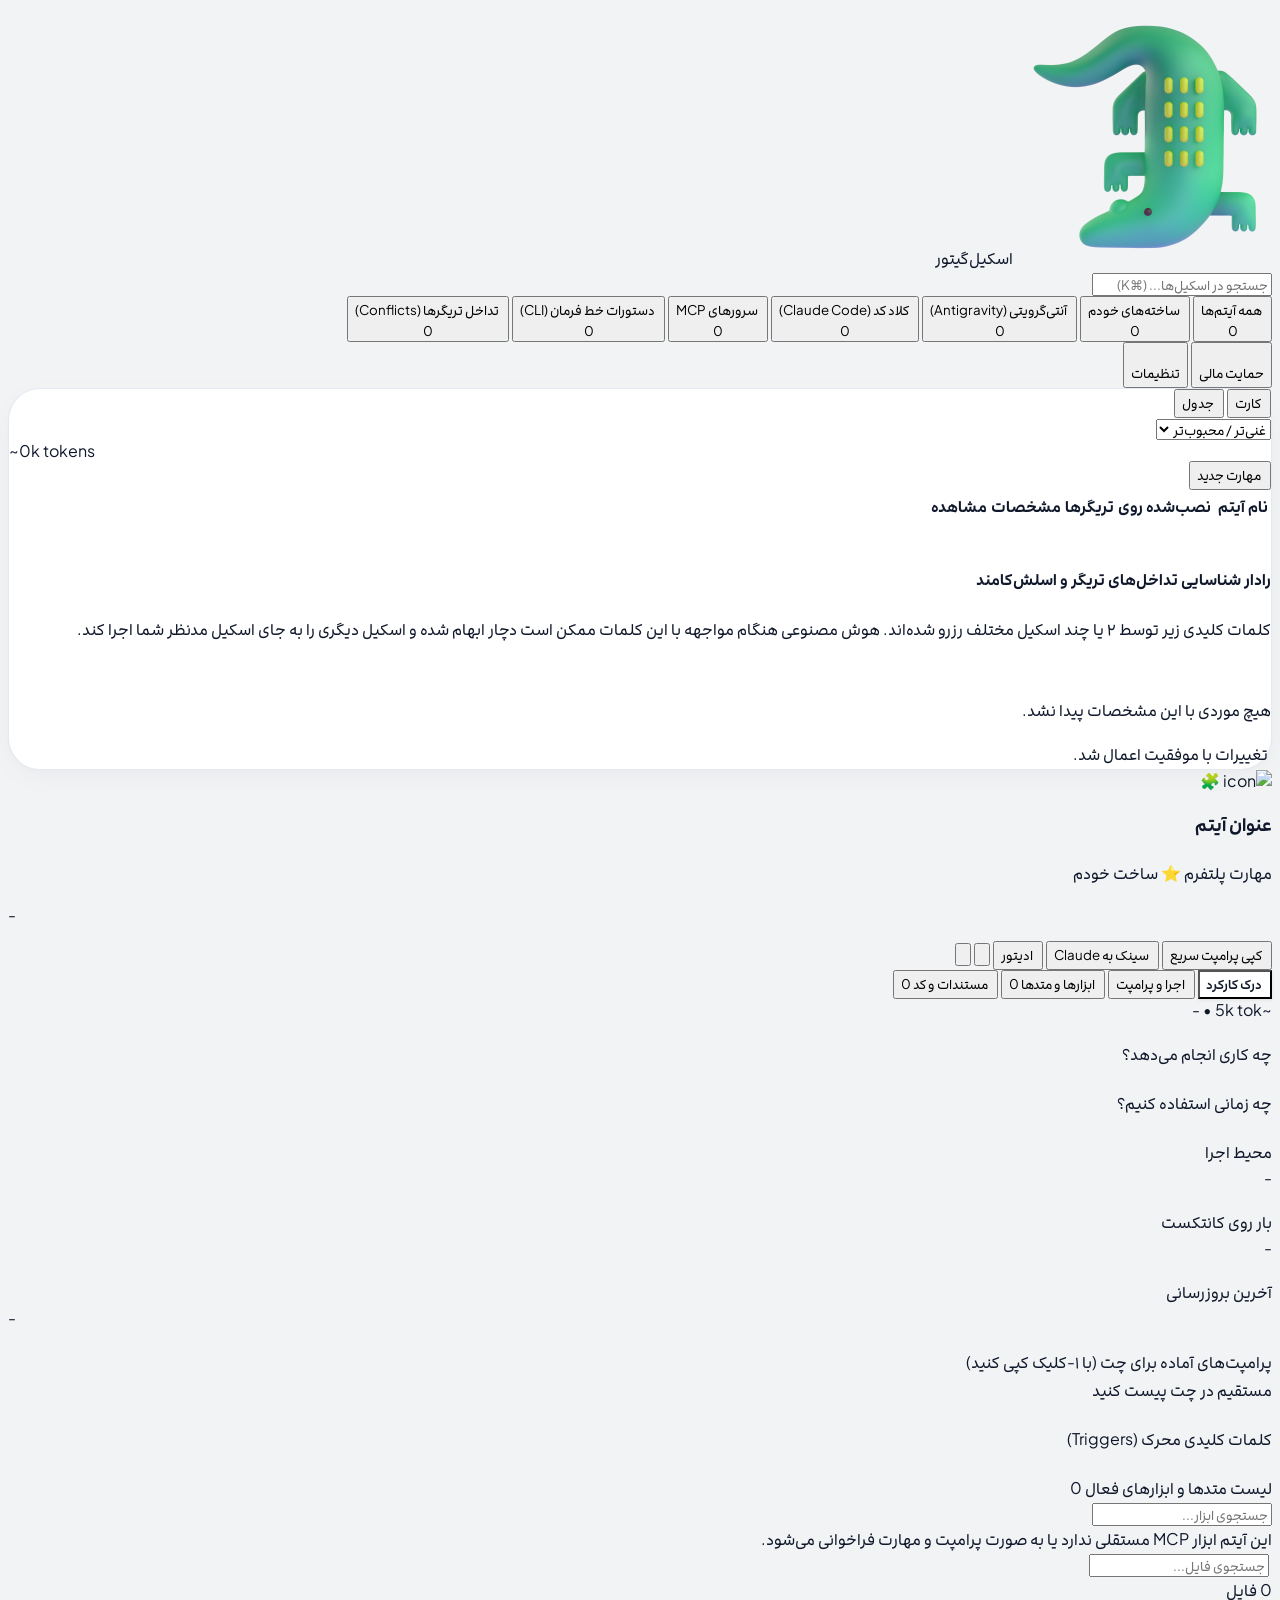
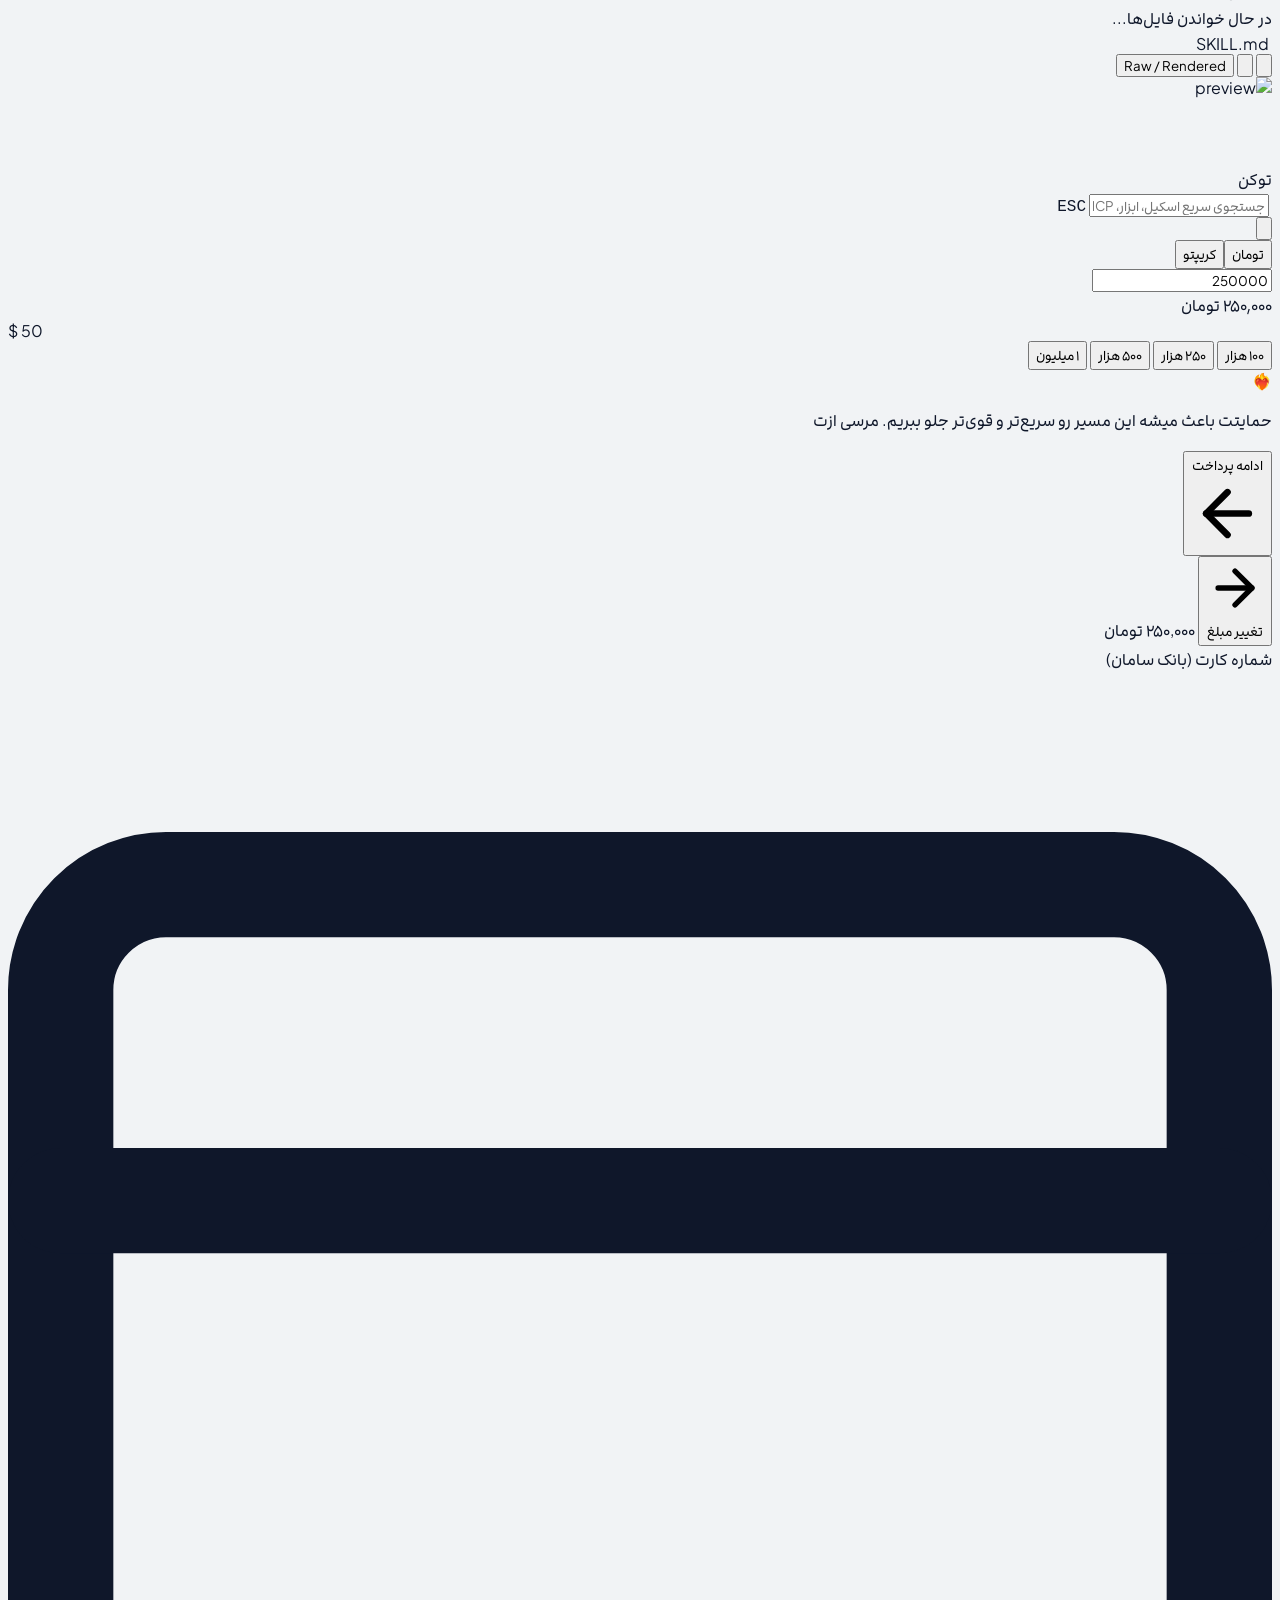
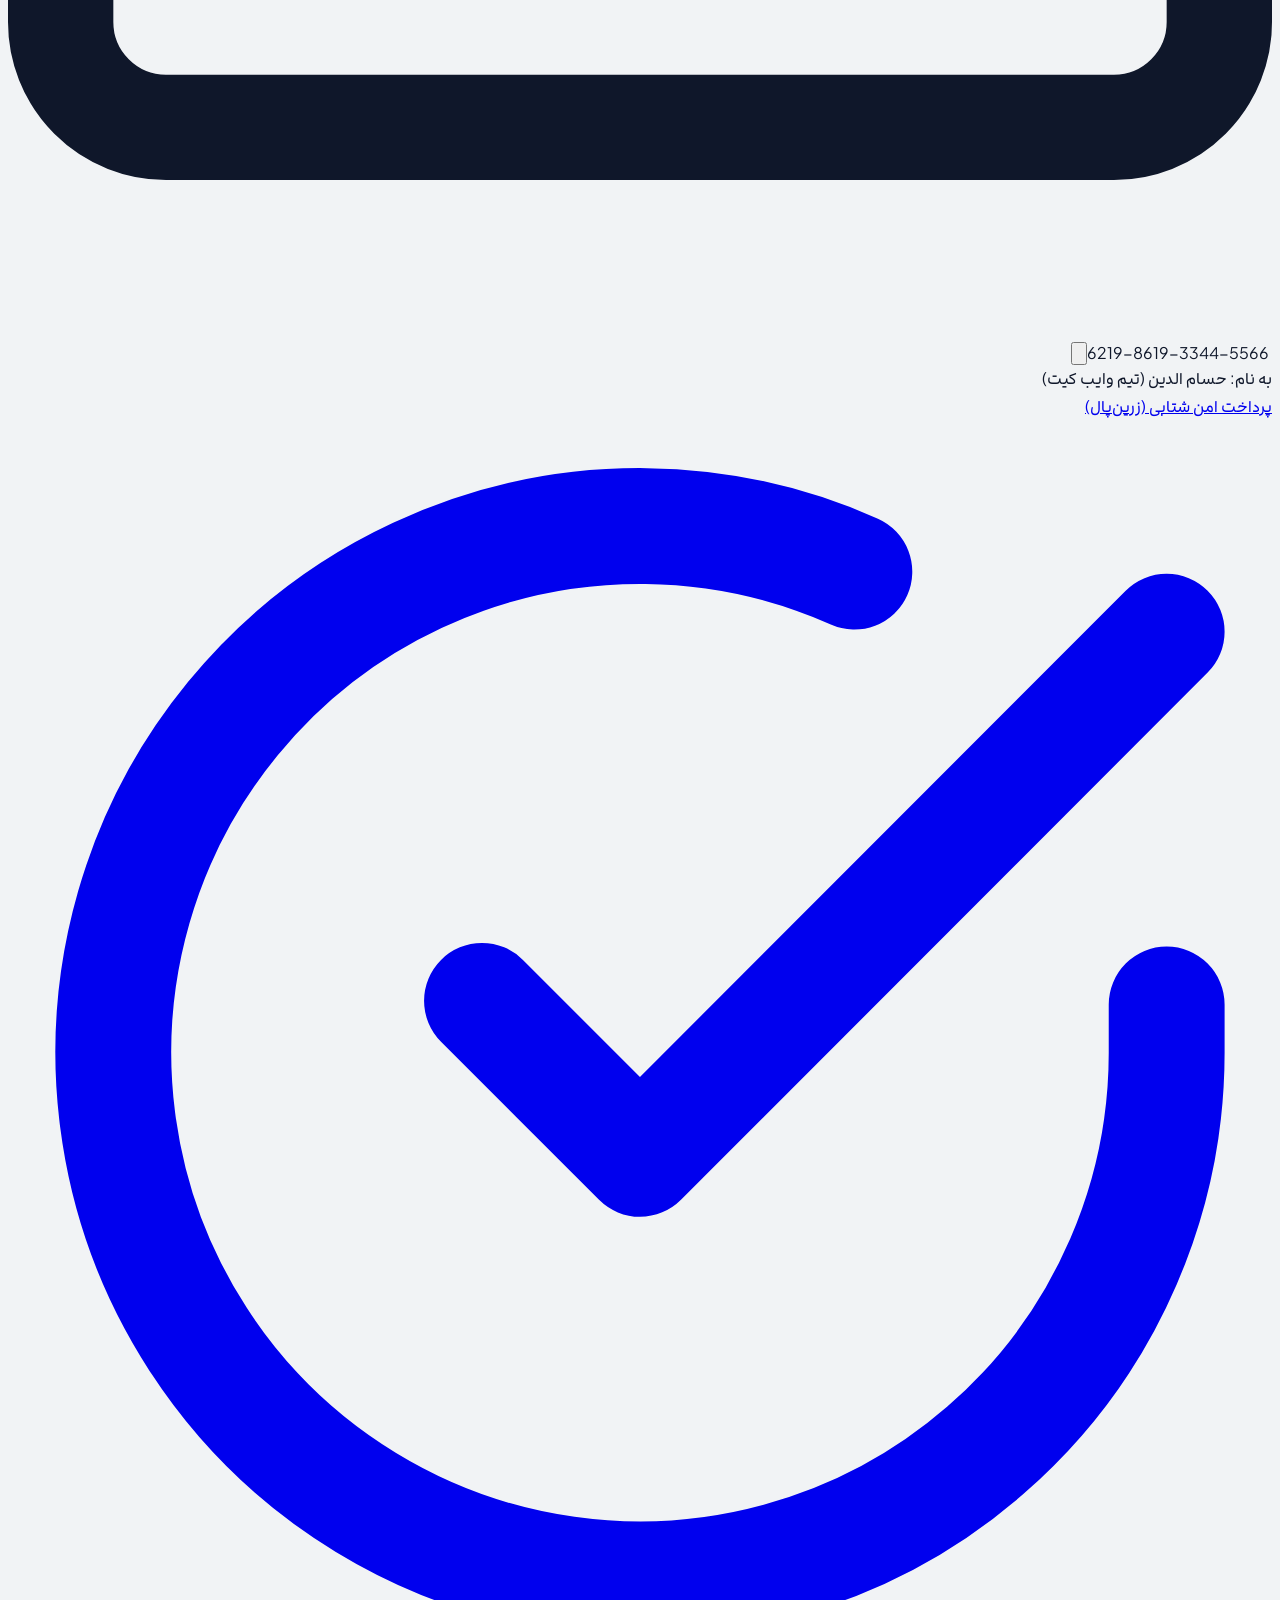
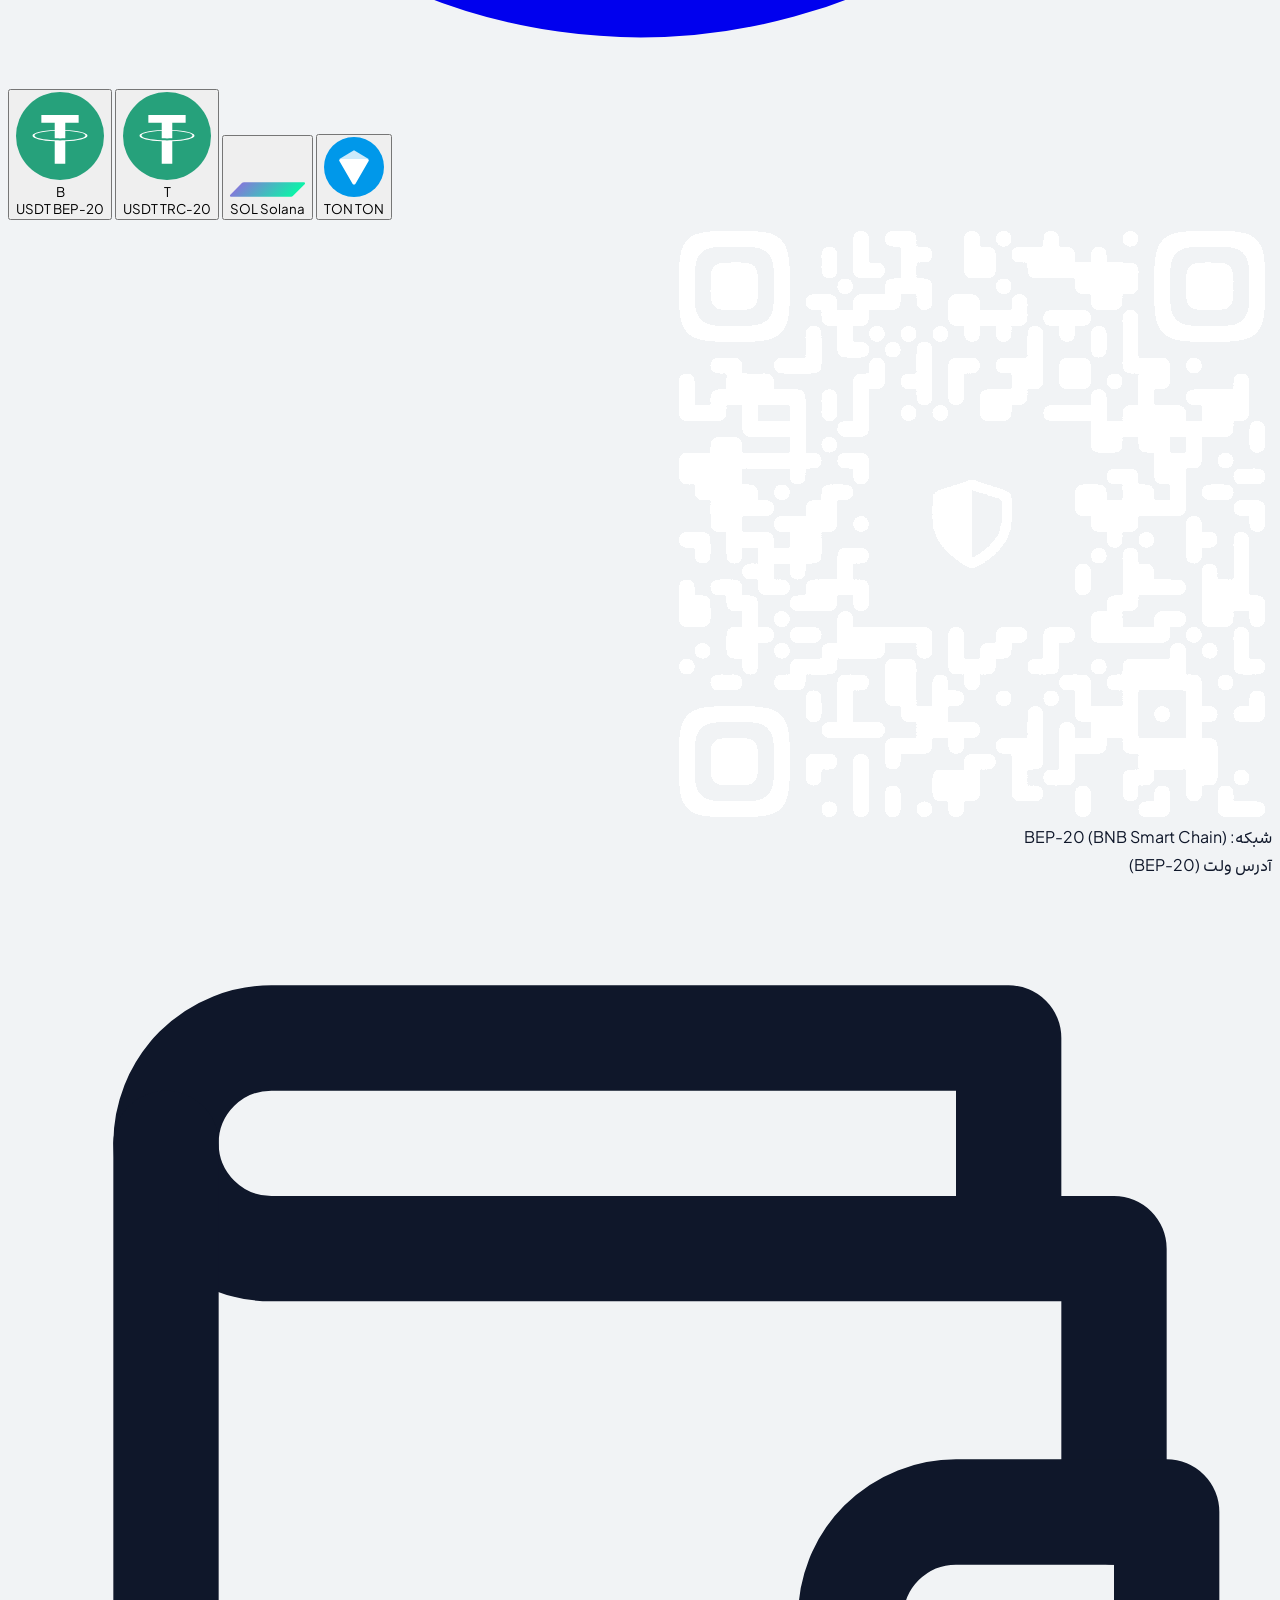
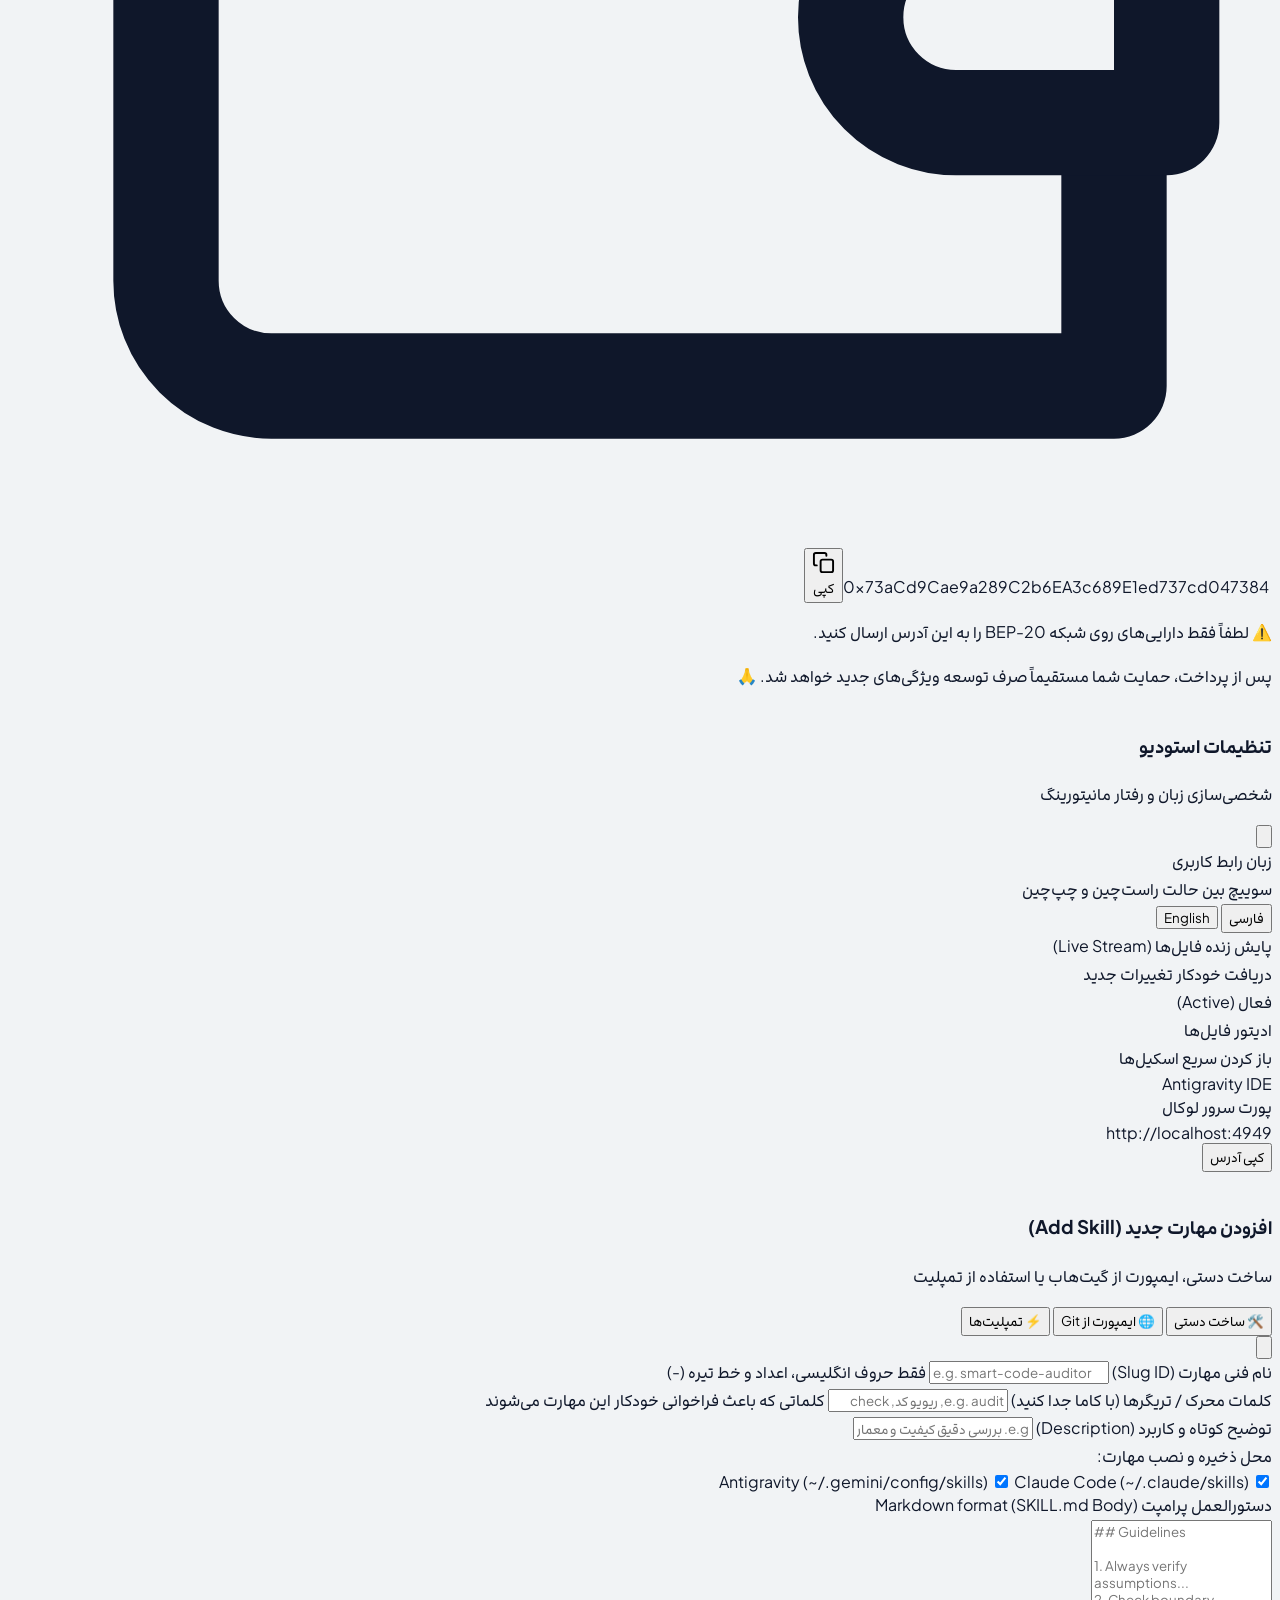
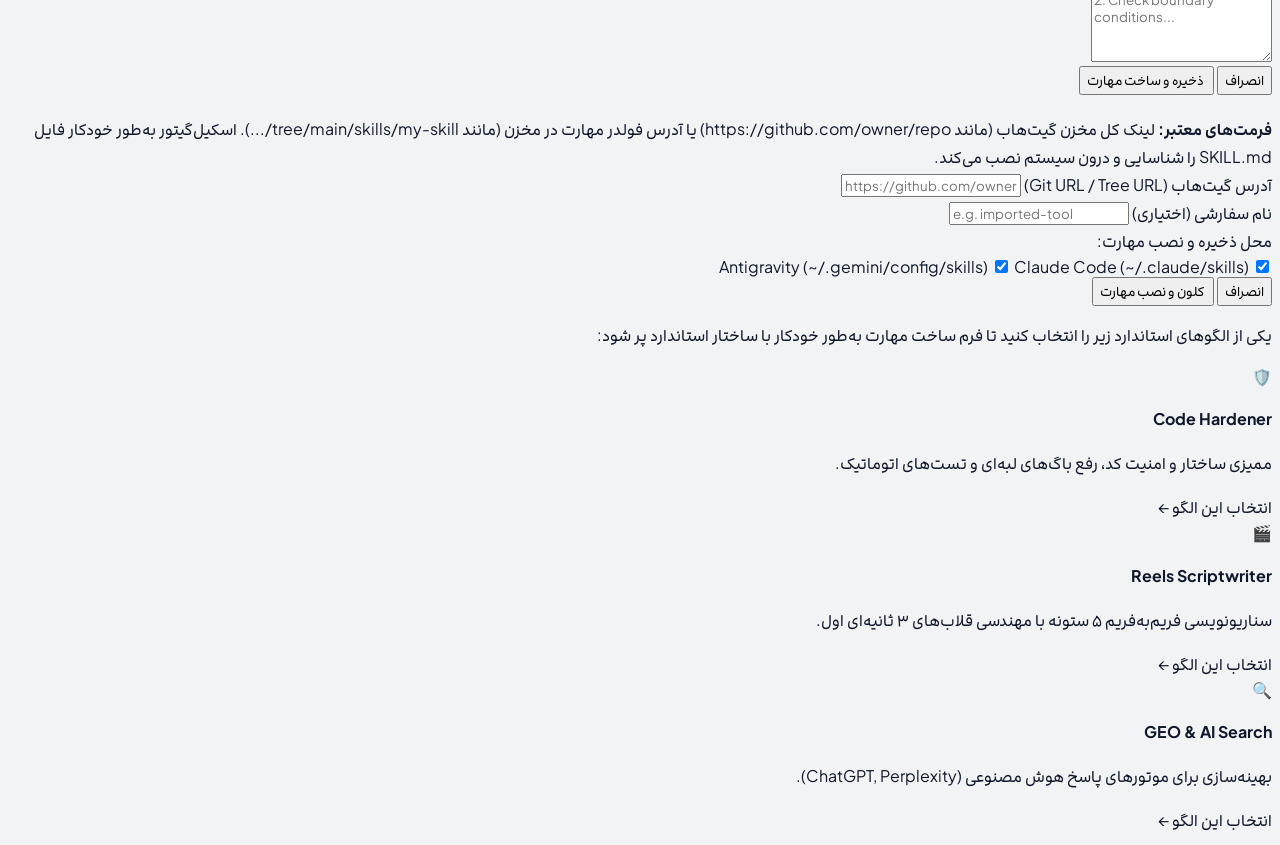
==== commit 053897b9: "Fully localize Donation flow (EN/FA), auto-default to Crypto in English, and fix missing SVG icons" ====
--- a/index.html
+++ b/index.html
@@ -2557,6 +2557,11 @@
       const cmdPaletteInput = document.getElementById('cmdPaletteInput');
       if (cmdPaletteInput) cmdPaletteInput.placeholder = t.palettePlaceholder;
 
+      if (typeof localizeDonationModal === 'function') {
+        localizeDonationModal();
+        updateDonationDisplay();
+      }
+
       const modalCopyBtn = document.getElementById('modalCopyBtn');
       if (modalCopyBtn) modalCopyBtn.title = t.copyPathTitle;
 
@@ -2866,12 +2871,87 @@
       openDonationModal();
     }
 
+    function localizeDonationModal() {
+      const isEn = (currentLanguage === 'en');
+      const modalCard = document.getElementById('donationModalCard');
+      if (modalCard) modalCard.setAttribute('dir', isEn ? 'ltr' : 'rtl');
+
+      const switcher = document.getElementById('donSwitcher');
+      const tabToman = document.getElementById('donTabToman');
+      const tabCrypto = document.getElementById('donTabCrypto');
+      if (switcher && tabToman && tabCrypto) {
+        switcher.setAttribute('dir', isEn ? 'ltr' : 'rtl');
+        tabToman.innerText = isEn ? 'Toman' : 'تومان';
+        tabCrypto.innerText = isEn ? 'Crypto' : 'کریپتو';
+        // Order: in EN put Crypto first; in FA put Toman first
+        if (isEn) {
+          switcher.appendChild(tabCrypto);
+          switcher.appendChild(tabToman);
+        } else {
+          switcher.appendChild(tabToman);
+          switcher.appendChild(tabCrypto);
+        }
+      }
+
+      const setEl = (id, text) => { const el = document.getElementById(id); if (el) el.innerText = text; };
+      setEl('donTomanUnit', isEn ? 'Toman' : 'تومان');
+      setEl('donEmotionalCopy', isEn
+        ? 'Your support helps us build faster and stronger. Thank you!'
+        : 'حمایتت باعث میشه این مسیر رو سریع‌تر و قوی‌تر جلو ببریم. مرسی ازت');
+      setEl('donContinueBtnText', isEn ? 'Continue to Payment' : 'ادامه پرداخت');
+      setEl('donChangeAmtText', isEn ? 'Change amount' : 'تغییر مبلغ');
+      setEl('donCardTitle', isEn ? 'Card Number (Saman Bank)' : 'شماره کارت (بانک سامان)');
+      setEl('donCardOwner', isEn ? 'Holder: Hesam (VibeKit Team)' : 'به نام: حسام الدین (تیم وایب کیت)');
+      setEl('donZarinpalText', isEn ? 'Secure Payment (ZarinPal)' : 'پرداخت امن شتابی (زرین‌پال)');
+      setEl('donNetPrefix', isEn ? 'Network:' : 'شبکه:');
+      setEl('donCopyWalletText', isEn ? 'Copy' : 'کپی');
+      setEl('donFooterNote', isEn
+        ? 'Your support directly fuels the development of new features. 🙏'
+        : 'پس از پرداخت، حمایت شما مستقیماً صرف توسعه ویژگی‌های جدید خواهد شد. 🙏');
+
+      const continueArrow = document.getElementById('donContinueArrow');
+      if (continueArrow) {
+        continueArrow.style.transform = isEn ? 'rotate(0deg)' : 'rotate(180deg)';
+      }
+      const backArrow = document.getElementById('donBackArrow');
+      if (backArrow) {
+        backArrow.style.transform = isEn ? 'rotate(180deg)' : 'rotate(0deg)';
+      }
+
+      const dispToman = document.getElementById('donDispToman');
+      if (dispToman) dispToman.setAttribute('dir', isEn ? 'ltr' : 'rtl');
+
+      const closeBtn = document.getElementById('donCloseBtn');
+      if (closeBtn) {
+        closeBtn.setAttribute('aria-label', isEn ? 'Close' : 'بستن');
+        closeBtn.className = isEn
+          ? 'absolute right-0 top-1/2 -translate-y-1/2 w-8 h-8 rounded-full bg-white/10 hover:bg-white/20 text-neutral-300 hover:text-white flex items-center justify-center transition-colors cursor-pointer'
+          : 'absolute left-0 top-1/2 -translate-y-1/2 w-8 h-8 rounded-full bg-white/10 hover:bg-white/20 text-neutral-300 hover:text-white flex items-center justify-center transition-colors cursor-pointer';
+      }
+
+      updateCryptoWarningText();
+    }
+
+    function updateCryptoWarningText() {
+      const isEn = (currentLanguage === 'en');
+      const warnEl = document.getElementById('donCryptoWarn');
+      const badge = currentSelectedCrypto ? currentSelectedCrypto.badge : 'BEP-20';
+      if (warnEl) {
+        warnEl.setAttribute('dir', isEn ? 'ltr' : 'rtl');
+        warnEl.innerHTML = isEn
+          ? `⚠️ Please send only assets on the <span id="donWarnBadge" class="font-bold font-mono text-amber-300">${badge}</span> network to this address.`
+          : `⚠️ لطفاً فقط دارایی‌های روی شبکه <span id="donWarnBadge" class="font-bold font-mono text-amber-300">${badge}</span> را به این آدرس ارسال کنید.`;
+      }
+    }
+
     function openDonationModal() {
       currentDonationStep = 1;
       const modal = document.getElementById('donationModal');
       if (modal) {
         modal.classList.remove('hidden');
-        setDonationMethod(currentDonationMethod);
+        localizeDonationModal();
+        const defaultMethod = (currentLanguage === 'en') ? 'crypto' : 'toman';
+        setDonationMethod(defaultMethod);
         updateDonationDisplay();
         goToDonationStep1();
         setTimeout(() => focusDonationInput(), 100);
@@ -2953,13 +3033,14 @@
     }
 
     function updateDonationDisplay() {
+      const isEn = (currentLanguage === 'en');
       const tomanValEl = document.getElementById('donTomanVal');
       const cryptoValEl = document.getElementById('donCryptoVal');
       const input = document.getElementById('donInputAmount');
 
       if (tomanValEl) {
         const val = Number(currentRawToman) || 0;
-        tomanValEl.innerText = val ? val.toLocaleString('fa-IR') : '۰';
+        tomanValEl.innerText = val ? val.toLocaleString(isEn ? 'en-US' : 'fa-IR') : (isEn ? '0' : '۰');
       }
       if (cryptoValEl) {
         const val = Number(currentRawCrypto) || 0;
@@ -2974,15 +3055,21 @@
     function renderDonationPresets() {
       const container = document.getElementById('donPresetsContainer');
       if (!container) return;
+      const isEn = (currentLanguage === 'en');
       const isCrypto = (currentDonationMethod === 'crypto');
       const presets = isCrypto ? CRYPTO_PRESETS : TOMAN_PRESETS;
       const currentVal = isCrypto ? Number(currentRawCrypto) : Number(currentRawToman);
 
       container.innerHTML = presets.map(val => {
         const isSelected = (currentVal === val);
-        const label = isCrypto 
-          ? `$${val}` 
-          : (val >= 1000000 ? `${(val / 1000000).toLocaleString('fa-IR')} میلیون` : `${(val / 1000).toLocaleString('fa-IR')} هزار`);
+        let label = '';
+        if (isCrypto) {
+          label = `$${val}`;
+        } else if (isEn) {
+          label = val >= 1000000 ? `${val / 1000000}M` : `${val / 1000}K`;
+        } else {
+          label = val >= 1000000 ? `${(val / 1000000).toLocaleString('fa-IR')} میلیون` : `${(val / 1000).toLocaleString('fa-IR')} هزار`;
+        }
         return `
           <button type="button" 
                   onclick="selectDonationPreset(${val})"
@@ -3017,9 +3104,10 @@
     }
 
     function goToDonationStep2() {
+      const isEn = (currentLanguage === 'en');
       const amt = currentDonationMethod === 'toman' ? Number(currentRawToman) : Number(currentRawCrypto);
       if (!amt || amt <= 0) {
-        showToast('لطفاً یک مبلغ معتبر وارد کنید');
+        showToast(isEn ? 'Please enter a valid amount' : 'لطفاً یک مبلغ معتبر وارد کنید');
         focusDonationInput();
         return;
       }
@@ -3032,9 +3120,13 @@
 
       const step2Amt = document.getElementById('donStep2Amount');
       if (step2Amt) {
-        step2Amt.innerText = currentDonationMethod === 'crypto' 
-          ? `$${amt}` 
-          : `${amt.toLocaleString('fa-IR')} تومان`;
+        if (currentDonationMethod === 'crypto') {
+          step2Amt.innerText = `$${amt.toLocaleString('en-US')}`;
+        } else {
+          step2Amt.innerText = isEn
+            ? `${amt.toLocaleString('en-US')} Toman`
+            : `${amt.toLocaleString('fa-IR')} تومان`;
+        }
       }
 
       const tomanDetails = document.getElementById('donTomanDetails');
@@ -3051,6 +3143,7 @@
     }
 
     function selectCryptoNetwork(netId) {
+      const isEn = (currentLanguage === 'en');
       const net = DON_CRYPTO_NETWORKS.find(n => n.id === netId) || DON_CRYPTO_NETWORKS[0];
       currentSelectedCrypto = net;
 
@@ -3077,25 +3170,34 @@
       if (netLabel) netLabel.innerText = net.network;
 
       const walletTitle = document.getElementById('donWalletTitle');
-      if (walletTitle) walletTitle.innerText = `آدرس ولت (${net.badge})`;
+      if (walletTitle) {
+        walletTitle.innerText = isEn ? `Wallet Address (${net.badge})` : `آدرس ولت (${net.badge})`;
+      }
 
       const walletAddr = document.getElementById('donWalletAddress');
       if (walletAddr) walletAddr.innerText = net.address;
 
-      const warnBadge = document.getElementById('donWarnBadge');
-      if (warnBadge) warnBadge.innerText = net.badge;
+      updateCryptoWarningText();
     }
 
     function copyCurrentCryptoWallet() {
       if (!currentSelectedCrypto) return;
-      copyDonationText(currentSelectedCrypto.address, `آدرس ولت ${currentSelectedCrypto.name}`);
+      const isEn = (currentLanguage === 'en');
+      const label = isEn ? `${currentSelectedCrypto.name} wallet address` : `آدرس ولت ${currentSelectedCrypto.name}`;
+      copyDonationText(currentSelectedCrypto.address, label);
+    }
+
+    function copyDonationCard() {
+      const isEn = (currentLanguage === 'en');
+      copyDonationText('6219861933445566', isEn ? 'Card number' : 'شماره کارت');
     }
 
     function copyDonationText(text, label) {
+      const isEn = (currentLanguage === 'en');
       navigator.clipboard.writeText(text).then(() => {
-        showToast(`${label} با موفقیت کپی شد.`);
+        showToast(isEn ? `${label} copied to clipboard!` : `${label} با موفقیت کپی شد.`);
       }).catch(() => {
-        showToast('کپی انجام شد.');
+        showToast(isEn ? 'Copied!' : 'کپی انجام شد.');
       });
     }
 
@@ -3103,20 +3205,20 @@
 
   <!-- پنجره حمایت مالی (Donation Modal - Exact Vibekit Design) -->
   <div id="donationModal" class="fixed inset-0 z-50 bg-black/80 backdrop-blur-sm hidden flex items-center justify-center p-4 select-none">
-    <div class="relative w-full max-w-[420px] rounded-[36px] bg-[#0c0c0e] text-white border border-white/10 shadow-[0_25px_60px_-15px_rgba(0,0,0,0.9)] overflow-hidden flex flex-col items-center p-6 text-center z-10 animate-in fade-in zoom-in-95 duration-150">
+    <div id="donationModalCard" class="relative w-full max-w-[420px] rounded-[36px] bg-[#0c0c0e] text-white border border-white/10 shadow-[0_25px_60px_-15px_rgba(0,0,0,0.9)] overflow-hidden flex flex-col items-center p-6 text-center z-10 animate-in fade-in zoom-in-95 duration-150">
       
       <!-- Bottom Ambient Glow -->
       <div class="pointer-events-none absolute bottom-0 inset-x-0 h-40 bg-gradient-to-t from-rose-950/30 via-rose-900/10 to-transparent"></div>
 
       <!-- Header Bar: Close Button & Segmented Switcher -->
       <div class="relative w-full flex items-center justify-center min-h-[36px] z-20">
-        <!-- Close Button on left -->
-        <button onclick="closeDonationModal()" class="absolute left-0 top-1/2 -translate-y-1/2 w-8 h-8 rounded-full bg-white/10 hover:bg-white/20 text-neutral-400 hover:text-white flex items-center justify-center transition-colors cursor-pointer" aria-label="بستن">
-          <i class="iconsax text-base" icon-name="close-circle"></i>
+        <!-- Close Button -->
+        <button id="donCloseBtn" onclick="closeDonationModal()" class="absolute left-0 top-1/2 -translate-y-1/2 w-8 h-8 rounded-full bg-white/10 hover:bg-white/20 text-neutral-300 hover:text-white flex items-center justify-center transition-colors cursor-pointer" aria-label="بستن">
+          <svg class="w-4 h-4" viewBox="0 0 24 24" fill="none" stroke="currentColor" stroke-width="2.2" stroke-linecap="round" stroke-linejoin="round"><line x1="18" y1="6" x2="6" y2="18"/><line x1="6" y1="6" x2="18" y2="18"/></svg>
         </button>
 
         <!-- Segmented Pill Switcher -->
-        <div class="relative flex items-center bg-white/[0.08] p-1 rounded-full w-44 select-none" dir="rtl">
+        <div id="donSwitcher" class="relative flex items-center bg-white/[0.08] p-1 rounded-full w-44 select-none" dir="rtl">
           <button id="donTabToman" onclick="setDonationMethod('toman')" class="relative z-10 flex-1 py-1.5 rounded-full text-xs font-bold text-center transition-all cursor-pointer bg-white text-neutral-900 shadow-sm">
             تومان
           </button>
@@ -3129,14 +3231,14 @@
       <!-- STEP 1: Amount Selection -->
       <div id="donStep1" class="w-full flex flex-col items-center mt-7 z-10">
         <div onclick="focusDonationInput()" class="relative w-full rounded-2xl bg-white/[0.04] hover:bg-white/[0.06] border border-white/10 hover:border-white/20 p-5 flex flex-col items-center justify-center cursor-text transition-colors">
-          <input id="donInputAmount" type="text" inputmode="numeric" oninput="handleDonationInput(this)" onkeydown="handleDonationKey(event)" class="absolute inset-0 w-full h-full opacity-0 cursor-text z-20" aria-label="مبلغ حمایت">
+          <input id="donInputAmount" type="text" inputmode="numeric" oninput="handleDonationInput(this)" onkeydown="handleDonationKey(event)" class="absolute inset-0 w-full h-full opacity-0 cursor-text z-20" aria-label="Donation amount">
           
           <div class="flex items-center justify-center font-mono pointer-events-none select-none z-10">
             <!-- Toman Amount Display -->
             <div id="donDispToman" class="flex items-baseline gap-2">
               <span id="donTomanVal" class="text-4xl sm:text-5xl font-black tracking-tight text-white font-mono">۲۵۰,۰۰۰</span>
               <span class="inline-block w-[3px] h-8 bg-fuchsia-500 rounded-full mx-0.5 animate-pulse"></span>
-              <span class="text-xs text-neutral-400 font-medium mr-1">تومان</span>
+              <span id="donTomanUnit" class="text-xs text-neutral-400 font-medium mx-1">تومان</span>
             </div>
             <!-- Crypto Amount Display -->
             <div id="donDispCrypto" class="hidden flex items-baseline gap-1" dir="ltr">
@@ -3155,24 +3257,24 @@
         <!-- Heart and Emotional Copy -->
         <div class="flex flex-col items-center my-6">
           <div class="text-4xl mb-3 select-none">❤️‍🔥</div>
-          <p class="text-[13px] font-medium text-neutral-200 leading-relaxed max-w-[320px]">
+          <p id="donEmotionalCopy" class="text-[13px] font-medium text-neutral-200 leading-relaxed max-w-[320px]">
             حمایتت باعث میشه این مسیر رو سریع‌تر و قوی‌تر جلو ببریم. مرسی ازت
           </p>
         </div>
 
         <!-- Next Button -->
         <button onclick="goToDonationStep2()" class="w-full py-3.5 rounded-2xl bg-gradient-to-r from-rose-500/80 via-pink-600/80 to-rose-600/80 hover:from-rose-500 hover:to-rose-600 text-white font-bold text-sm shadow-[0_10px_25px_-5px_rgba(244,63,94,0.4)] border border-white/20 active:scale-[0.98] transition-all cursor-pointer flex items-center justify-center gap-2">
-          <span>ادامه پرداخت</span>
-          <i class="iconsax text-base rotate-180" icon-name="arrow-right-2"></i>
+          <span id="donContinueBtnText">ادامه پرداخت</span>
+          <svg id="donContinueArrow" class="w-4 h-4 transition-transform" viewBox="0 0 24 24" fill="none" stroke="currentColor" stroke-width="2.2" stroke-linecap="round" stroke-linejoin="round"><line x1="5" y1="12" x2="19" y2="12"/><polyline points="12 5 19 12 12 19"/></svg>
         </button>
       </div>
 
       <!-- STEP 2: Payment Details -->
       <div id="donStep2" class="hidden w-full flex flex-col items-center mt-5 z-10">
         <div class="w-full flex items-center justify-between mb-3 px-1">
-          <button onclick="goToDonationStep1()" class="flex items-center gap-1 text-xs text-neutral-400 hover:text-white transition cursor-pointer">
-            <i class="iconsax text-sm" icon-name="arrow-right-2"></i>
-            <span>تغییر مبلغ</span>
+          <button onclick="goToDonationStep1()" class="flex items-center gap-1.5 text-xs text-neutral-400 hover:text-white transition cursor-pointer">
+            <svg id="donBackArrow" class="w-3.5 h-3.5 transition-transform" viewBox="0 0 24 24" fill="none" stroke="currentColor" stroke-width="2.2" stroke-linecap="round" stroke-linejoin="round"><line x1="5" y1="12" x2="19" y2="12"/><polyline points="12 5 19 12 12 19"/></svg>
+            <span id="donChangeAmtText">تغییر مبلغ</span>
           </button>
           <span id="donStep2Amount" class="text-xs font-bold text-rose-400 font-mono">
             ۲۵۰,۰۰۰ تومان
@@ -3183,30 +3285,30 @@
         <div id="donTomanDetails" class="w-full flex flex-col gap-3">
           <div class="w-full rounded-2xl bg-white/[0.04] border border-white/10 p-4 text-start">
             <div class="flex items-center justify-between mb-2">
-              <span class="text-xs text-neutral-400 font-medium">شماره کارت (بانک سامان)</span>
-              <i class="iconsax text-base text-rose-500" icon-name="card"></i>
+              <span id="donCardTitle" class="text-xs text-neutral-400 font-medium">شماره کارت (بانک سامان)</span>
+              <svg class="w-4 h-4 text-rose-500" viewBox="0 0 24 24" fill="none" stroke="currentColor" stroke-width="2" stroke-linecap="round" stroke-linejoin="round"><rect x="1" y="4" width="22" height="16" rx="2" ry="2"/><line x1="1" y1="10" x2="23" y2="10"/></svg>
             </div>
             <div class="flex items-center justify-between bg-black/40 rounded-xl p-2.5 border border-white/5">
               <span class="font-mono text-sm font-bold tracking-widest text-white" dir="ltr">
                 6219-8619-3344-5566
               </span>
-              <button onclick="copyDonationText('6219861933445566', 'شماره کارت')" class="p-1 rounded-lg hover:bg-white/10 text-neutral-300 hover:text-white transition cursor-pointer" title="کپی شماره کارت">
-                <i class="iconsax text-base" icon-name="copy"></i>
+              <button onclick="copyDonationCard()" class="p-1.5 rounded-lg hover:bg-white/10 text-neutral-300 hover:text-white transition cursor-pointer" title="Copy card number">
+                <svg class="w-4 h-4" viewBox="0 0 24 24" fill="none" stroke="currentColor" stroke-width="2" stroke-linecap="round" stroke-linejoin="round"><rect x="9" y="9" width="13" height="13" rx="2" ry="2"/><path d="M5 15H4a2 2 0 0 1-2-2V4a2 2 0 0 1 2-2h9a2 2 0 0 1 2 2v1"/></svg>
               </button>
             </div>
-            <div class="mt-2 text-[11px] text-neutral-400">به نام: حسام الدین (تیم وایب کیت)</div>
+            <div id="donCardOwner" class="mt-2 text-[11px] text-neutral-400">به نام: حسام الدین (تیم وایب کیت)</div>
           </div>
 
           <a href="https://zarinp.al/vibeclub" target="_blank" rel="noopener noreferrer" class="w-full py-3 rounded-2xl bg-emerald-600 hover:bg-emerald-500 text-white font-bold text-xs shadow-md border border-emerald-400/30 active:scale-[0.98] transition-all flex items-center justify-center gap-2 cursor-pointer">
-            <span>پرداخت امن شتابی (زرین‌پال)</span>
-            <i class="iconsax text-base" icon-name="tick-circle"></i>
+            <span id="donZarinpalText">پرداخت امن شتابی (زرین‌پال)</span>
+            <svg class="w-4 h-4" viewBox="0 0 24 24" fill="none" stroke="currentColor" stroke-width="2.2" stroke-linecap="round" stroke-linejoin="round"><path d="M22 11.08V12a10 10 0 1 1-5.93-9.14"/><polyline points="22 4 12 14.01 9 11.01"/></svg>
           </a>
         </div>
 
         <!-- Crypto Details -->
         <div id="donCryptoDetails" class="hidden w-full flex flex-col gap-3">
           <!-- 4 Network Tabs -->
-          <div class="grid grid-cols-4 gap-1.5 w-full bg-white/[0.03] p-1 rounded-2xl border border-white/5">
+          <div class="grid grid-cols-4 gap-1.5 w-full bg-white/[0.03] p-1 rounded-2xl border border-white/5" dir="ltr">
             <button onclick="selectCryptoNetwork('usdt-bep20')" id="donNetBtn-usdt-bep20" class="don-net-btn relative flex flex-col items-center justify-center py-2 px-1 rounded-xl transition-all cursor-pointer bg-white text-black shadow-lg">
               <div class="w-5 h-5 mb-1 relative flex items-center justify-center">
                 <svg viewBox="0 0 32 32" class="w-full h-full"><circle cx="16" cy="16" r="16" fill="#26A17B"/><path d="M17.92 17.57c-.1.01-.58.04-1.92.04-1.07 0-1.74-.03-1.92-.04-4.22-.19-7.37-.89-7.37-1.73s3.15-1.54 7.37-1.73v2.75c.18.02.87.05 1.94.05 1.29 0 1.81-.03 1.9-.05V14.1c4.21.19 7.35.89 7.35 1.73s-3.14 1.54-7.35 1.74zm0-3.75V11.2h4.86V8.34H9.22V11.2h4.86v2.62C9.48 14.04 6 14.86 6 15.87c0 1.02 3.48 1.84 8.08 2.05v8.13h3.84v-8.13c4.6-.21 8.08-1.03 8.08-2.05 0-1.01-3.48-1.83-8.08-2.05z" fill="#FFFFFF"/></svg>
@@ -3248,7 +3350,7 @@
               <img id="donCryptoQR" src="/assets/crypto-qr/qr-usdt-bep20-white.png" alt="Crypto QR Code" class="w-full h-full object-contain select-none">
             </div>
             <div class="mt-2.5 flex items-center justify-center gap-1.5 text-[11px] text-neutral-400 font-medium">
-              <span>شبکه: <span id="donCryptoNetLabel" class="text-white font-mono font-bold" dir="ltr">BEP-20 (BNB Smart Chain)</span></span>
+              <span><span id="donNetPrefix">شبکه:</span> <span id="donCryptoNetLabel" class="text-white font-mono font-bold" dir="ltr">BEP-20 (BNB Smart Chain)</span></span>
             </div>
           </div>
 
@@ -3256,15 +3358,15 @@
           <div class="w-full rounded-2xl bg-white/[0.04] border border-white/10 p-3.5 text-start">
             <div class="flex items-center justify-between mb-1.5">
               <span id="donWalletTitle" class="text-[11px] text-neutral-400 font-medium">آدرس ولت (BEP-20)</span>
-              <i class="iconsax text-sm text-rose-500" icon-name="wallet-3"></i>
+              <svg class="w-3.5 h-3.5 text-rose-500" viewBox="0 0 24 24" fill="none" stroke="currentColor" stroke-width="2" stroke-linecap="round" stroke-linejoin="round"><path d="M21 12V7H5a2 2 0 0 1 0-4h14v4"/><path d="M3 5v14a2 2 0 0 0 2 2h16v-5"/><path d="M18 12a2 2 0 0 0 0 4h4v-4Z"/></svg>
             </div>
             <div class="flex items-center justify-between bg-black/55 rounded-xl p-2.5 border border-white/5 gap-2">
               <span id="donWalletAddress" class="font-mono text-[11px] text-neutral-200 select-all break-all leading-relaxed" dir="ltr">
                 0x73aCd9Cae9a289C2b6EA3c689E1ed737cd047384
               </span>
-              <button id="donCopyWalletBtn" onclick="copyCurrentCryptoWallet()" class="p-2 rounded-xl bg-white/10 hover:bg-white/20 text-white transition-all shrink-0 flex items-center gap-1 text-xs cursor-pointer" title="کپی آدرس">
-                <i class="iconsax text-sm" icon-name="copy"></i>
-                <span class="text-[10px] font-bold">کپی</span>
+              <button id="donCopyWalletBtn" onclick="copyCurrentCryptoWallet()" class="p-2 rounded-xl bg-white/10 hover:bg-white/20 text-white transition-all shrink-0 flex items-center gap-1.5 text-xs cursor-pointer" title="Copy address">
+                <svg class="w-3.5 h-3.5" viewBox="0 0 24 24" fill="none" stroke="currentColor" stroke-width="2" stroke-linecap="round" stroke-linejoin="round"><rect x="9" y="9" width="13" height="13" rx="2" ry="2"/><path d="M5 15H4a2 2 0 0 1-2-2V4a2 2 0 0 1 2-2h9a2 2 0 0 1 2 2v1"/></svg>
+                <span id="donCopyWalletText" class="text-[10px] font-bold">کپی</span>
               </button>
             </div>
             <p id="donCryptoWarn" class="text-[10.5px] text-amber-400/80 mt-2 text-center" dir="rtl">
@@ -3273,7 +3375,7 @@
           </div>
         </div>
 
-        <div class="mt-4 text-[11px] text-neutral-400">
+        <div id="donFooterNote" class="mt-4 text-[11px] text-neutral-400">
           پس از پرداخت، حمایت شما مستقیماً صرف توسعه ویژگی‌های جدید خواهد شد. 🙏
         </div>
       </div>
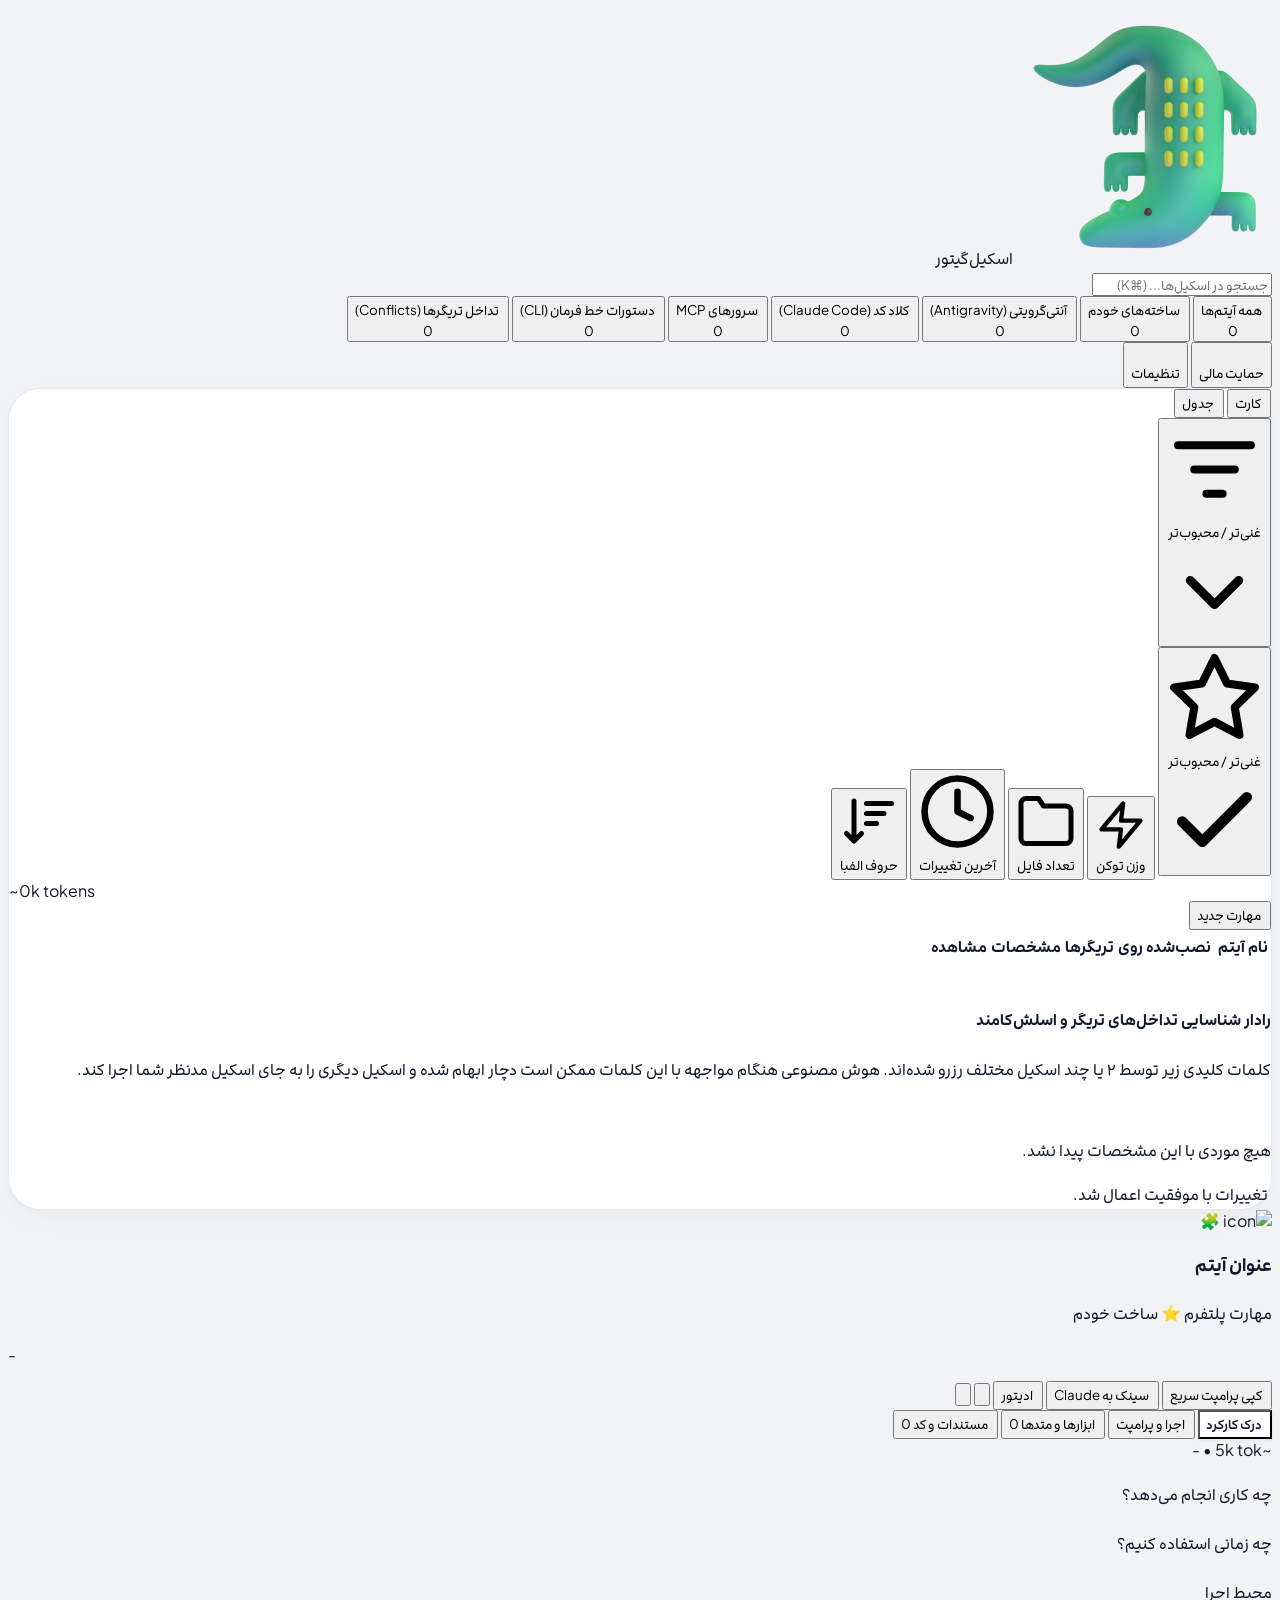
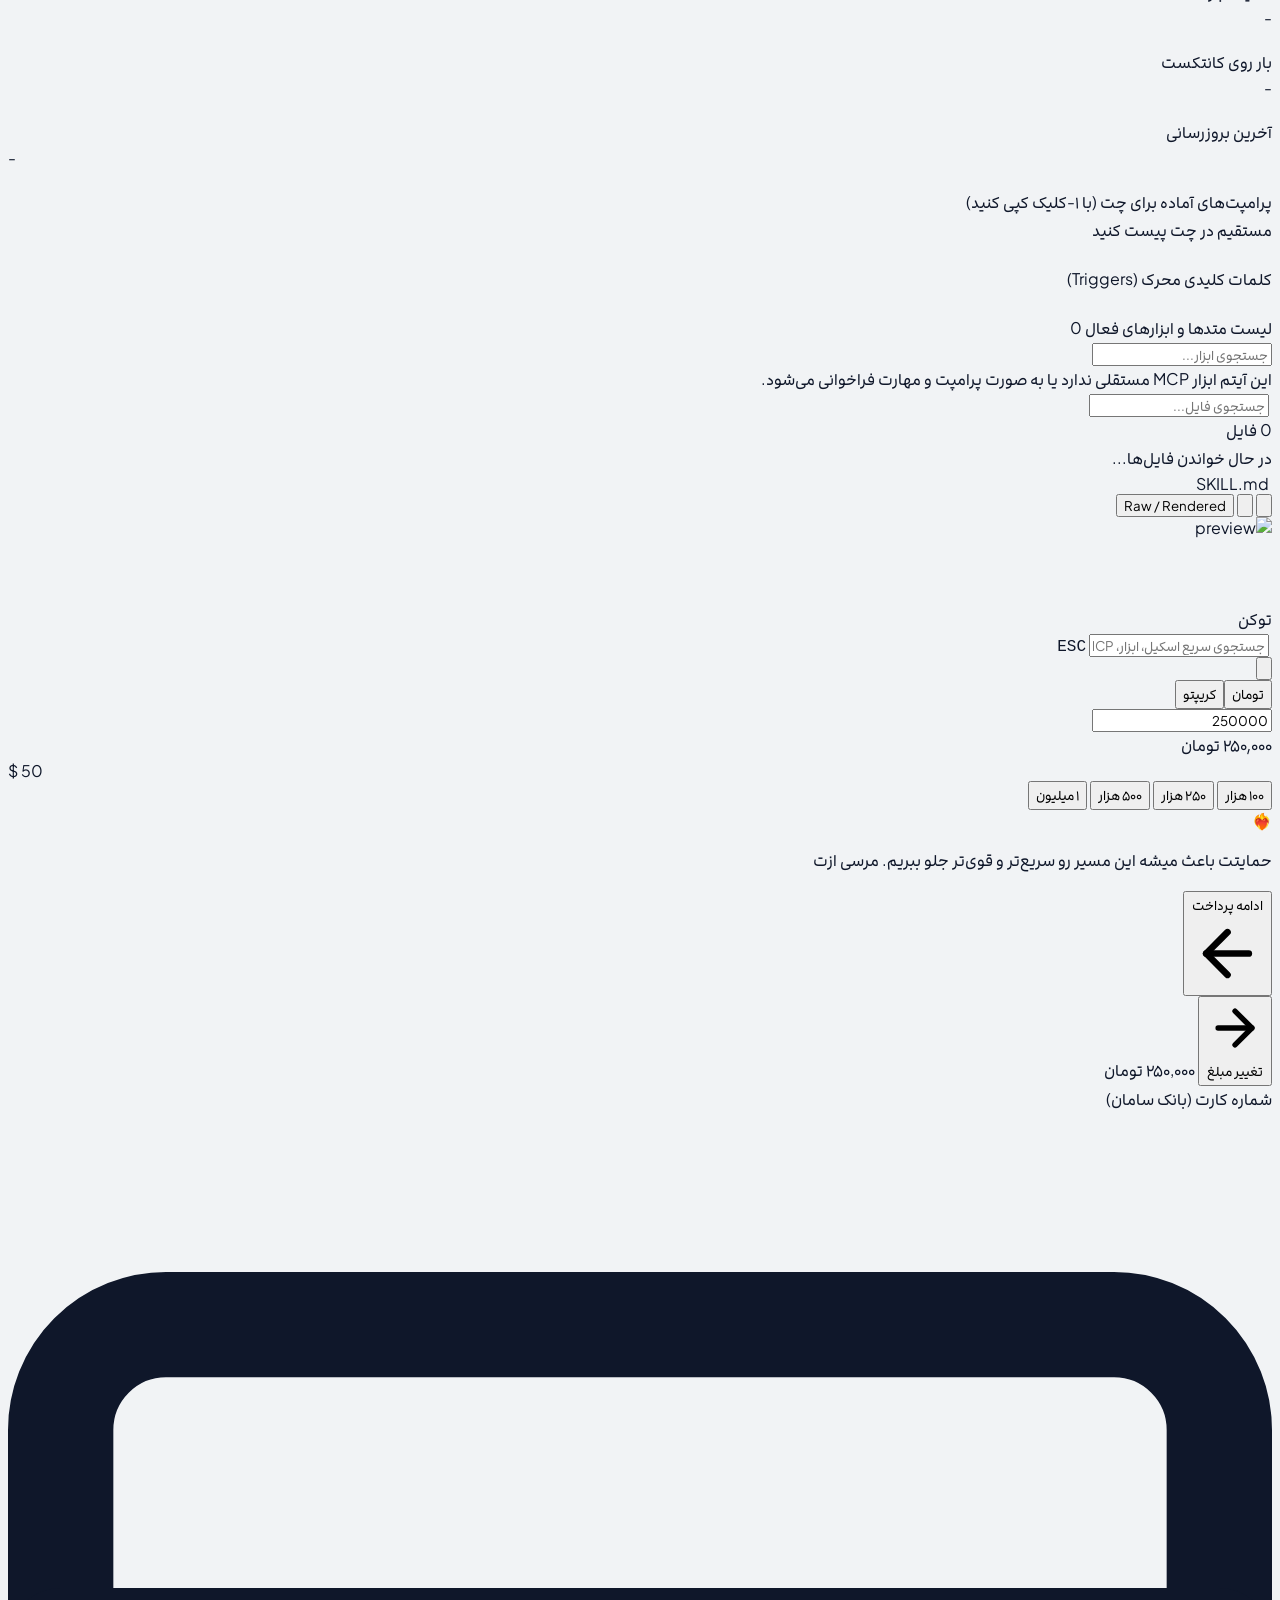
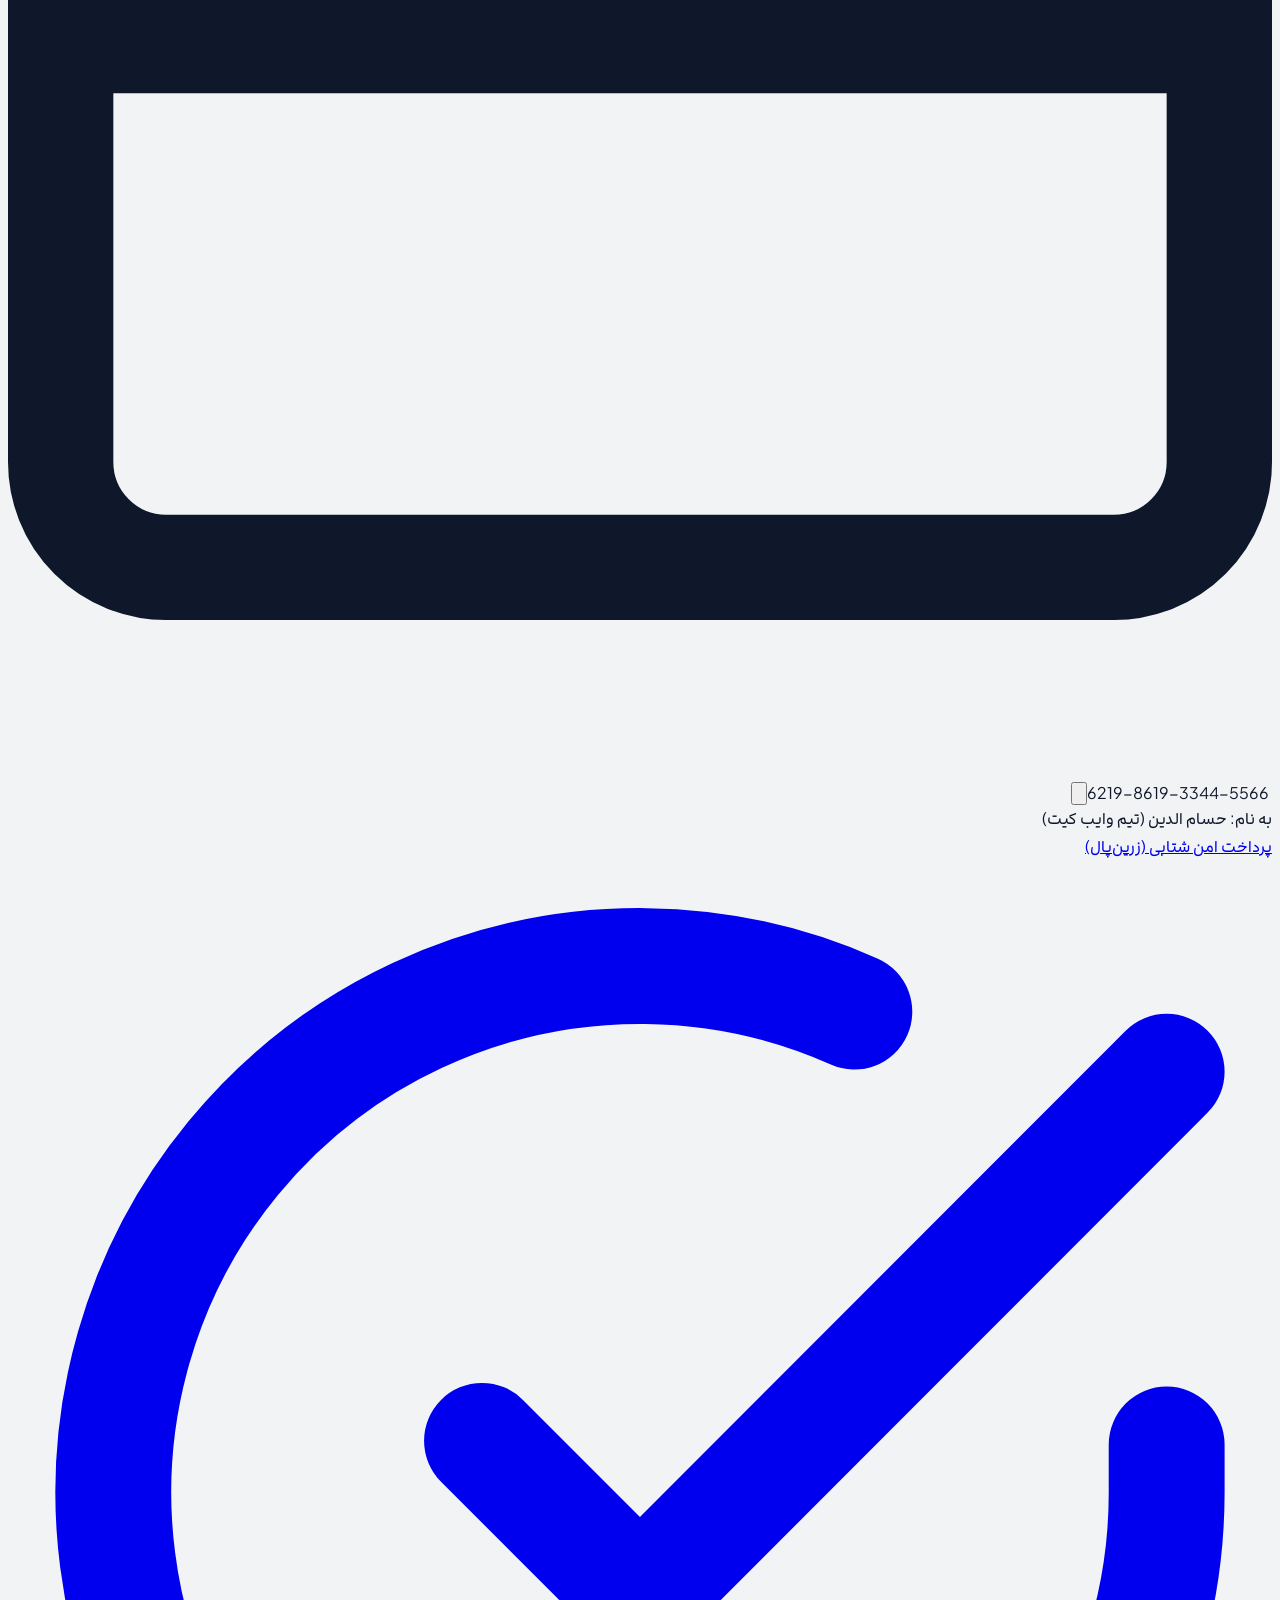
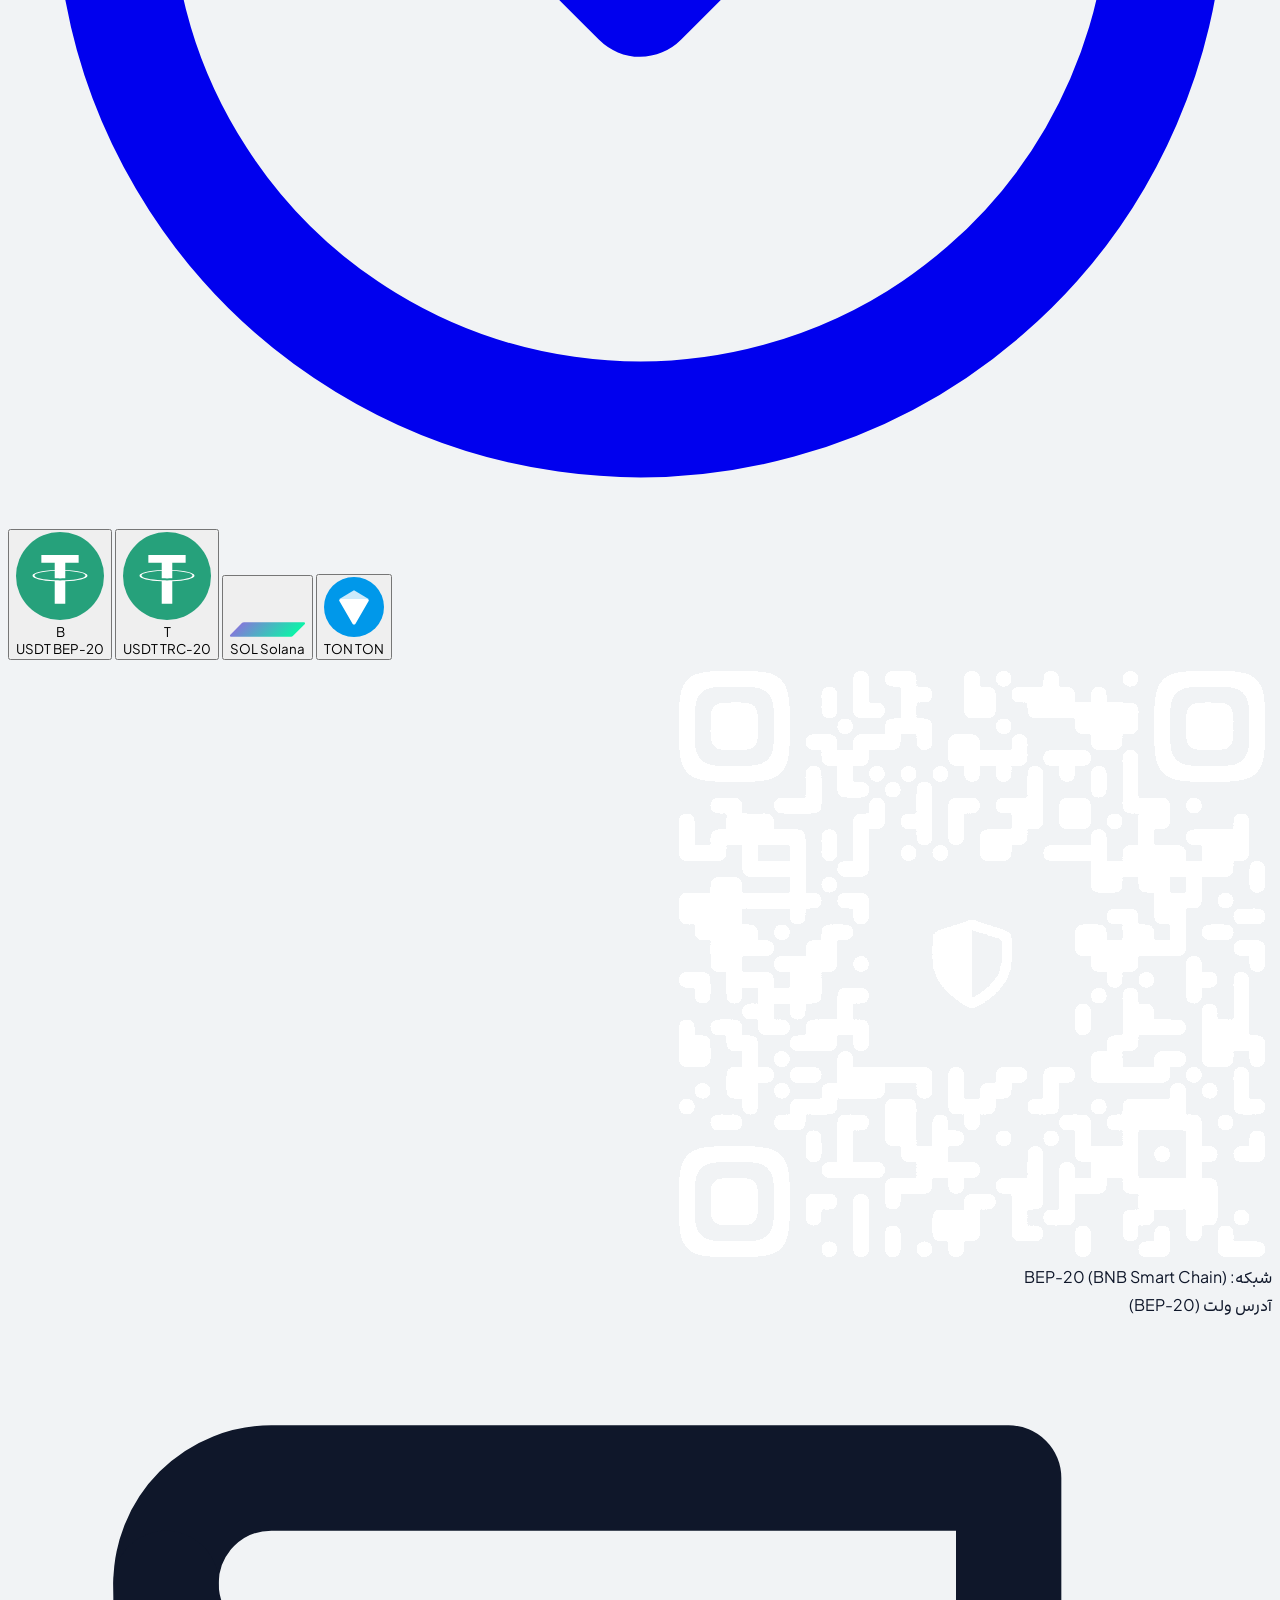
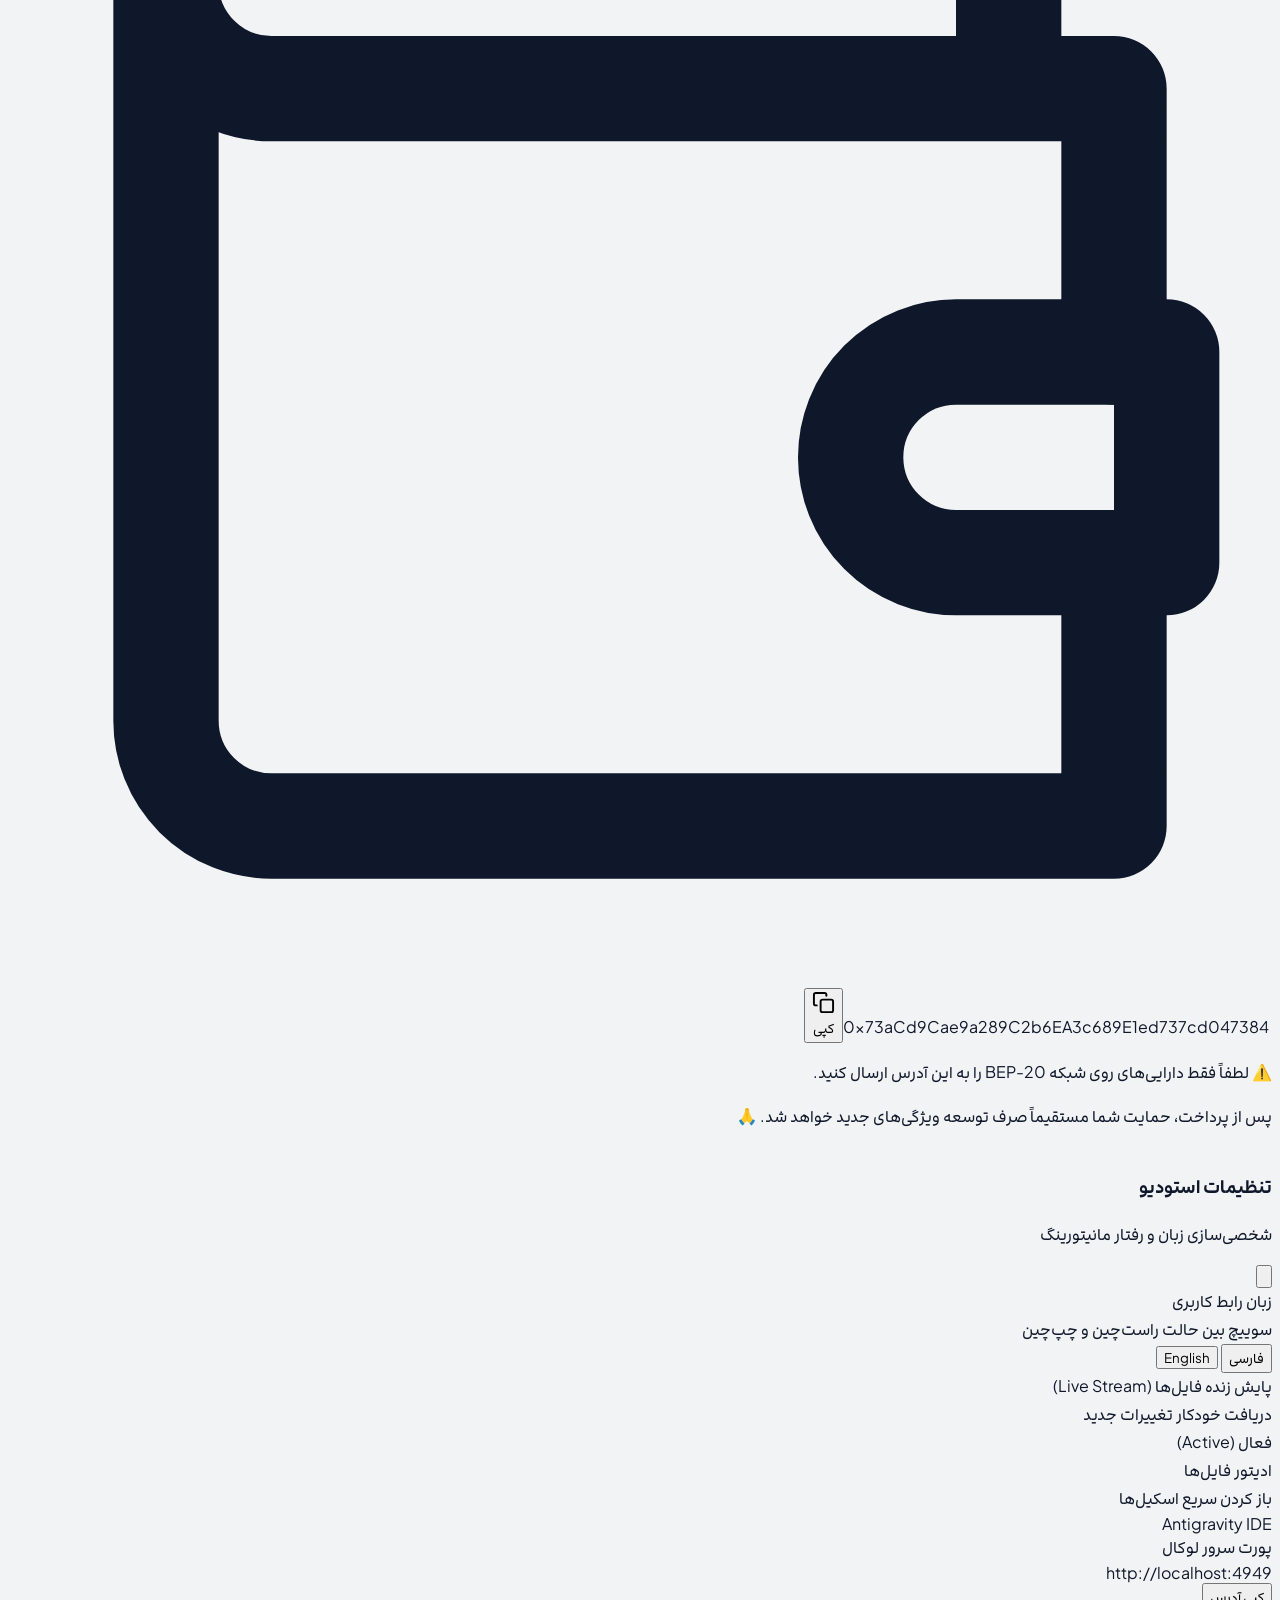
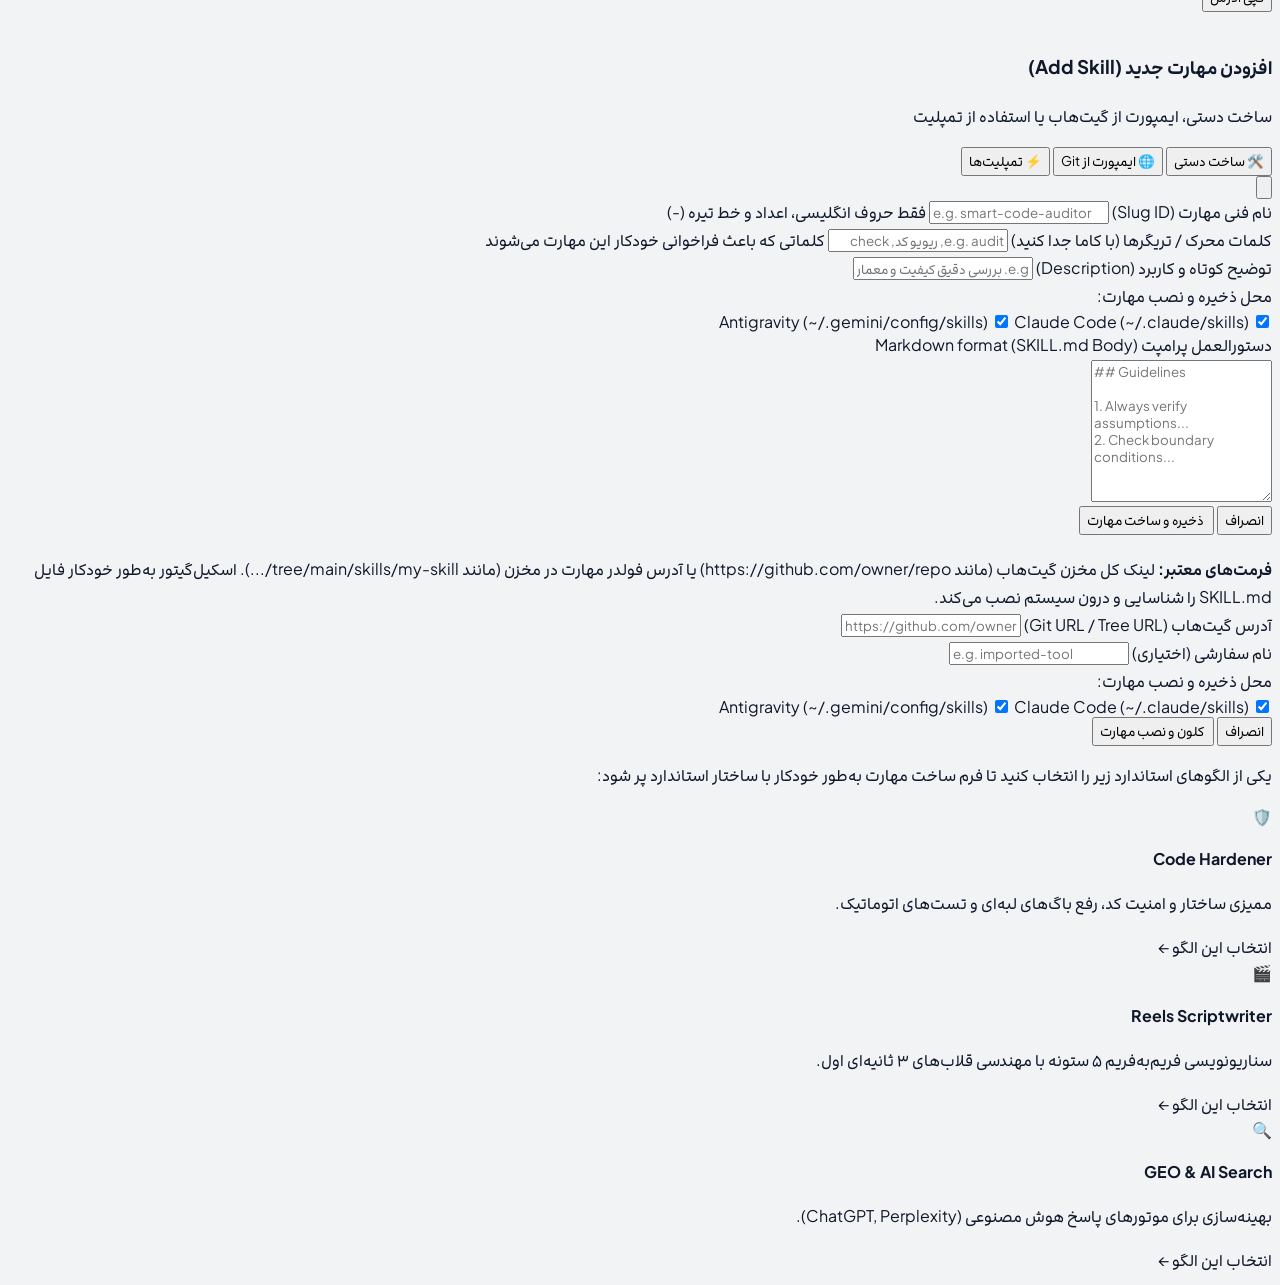
==== commit 63f9edbc: "Replace native sort select with custom Skillgator-styled dropdown menu" ====
--- a/index.html
+++ b/index.html
@@ -319,7 +319,7 @@
   <main class="flex-1 h-full floating-frame flex flex-col overflow-hidden relative z-10 transition-all duration-300">
     
     <!-- نوار بالای فریم اصلی (فقط کنترل‌های مرتب‌سازی، تغییر نما و خروجی) -->
-    <header class="px-5 py-3 border-b border-slate-100 flex items-center justify-between shrink-0 bg-white/80 backdrop-blur-xs">
+    <header class="px-5 py-3 border-b border-slate-100 flex items-center justify-between shrink-0 bg-white/80 backdrop-blur-xs relative z-30">
       
       <!-- سمت راست هدر: سوئیچ نما و فیلتر مرتب‌سازی -->
       <div class="flex items-center gap-2">
@@ -335,14 +335,21 @@
           </button>
         </div>
 
-        <!-- فیلتر مرتب‌سازی ساده و مینیمال -->
-        <select id="sortOrder" onchange="renderItems()" class="bg-slate-50/80 hover:bg-slate-100/80 border border-slate-200/60 text-slate-600 text-xs rounded-xl px-2.5 py-1.5 font-medium focus:outline-none focus:border-slate-300 cursor-pointer transition-colors">
-          <option value="richness" selected>غنی‌تر / محبوب‌تر</option>
-          <option value="tokens">وزن توکن</option>
-          <option value="files">تعداد فایل</option>
-          <option value="recent">آخرین تغییرات</option>
-          <option value="name">حروف الفبا</option>
-        </select>
+        <!-- فیلتر مرتب‌سازی اختصاصی و مینیمال (Custom Dropdown) -->
+        <div id="sortDropdownWrapper" class="relative">
+          <input type="hidden" id="sortOrder" value="richness">
+          <button type="button" id="sortDropdownBtn" onclick="toggleSortDropdown(event)"
+                  class="flex items-center gap-2 px-3 py-1.5 rounded-xl bg-white hover:bg-slate-50/90 border border-slate-200/75 hover:border-slate-300/80 text-slate-700 text-xs font-medium shadow-2xs transition-all cursor-pointer select-none">
+            <svg class="w-3.5 h-3.5 text-slate-400 shrink-0" viewBox="0 0 24 24" fill="none" stroke="currentColor" stroke-width="2" stroke-linecap="round" stroke-linejoin="round"><path d="M3 6h18"/><path d="M7 12h10"/><path d="M10 18h4"/></svg>
+            <span id="sortDropdownLabel" class="font-semibold text-slate-700 whitespace-nowrap">غنی‌تر / محبوب‌تر</span>
+            <svg id="sortDropdownChevron" class="w-3.5 h-3.5 text-slate-400 transition-transform duration-150 shrink-0" viewBox="0 0 24 24" fill="none" stroke="currentColor" stroke-width="2.2" stroke-linecap="round" stroke-linejoin="round"><polyline points="6 9 12 15 18 9"/></svg>
+          </button>
+
+          <!-- منوی شناور مرتب‌سازی -->
+          <div id="sortDropdownMenu" class="hidden absolute top-full mt-2 start-0 w-52 bg-white/95 backdrop-blur-md border border-slate-200/80 rounded-2xl shadow-xl shadow-slate-900/10 p-1.5 z-50 space-y-0.5">
+            <!-- گزینه‌ها به صورت داینامیک رندر می‌شوند -->
+          </div>
+        </div>
       </div>
 
       <!-- سمت چپ هدر: دکمه افزودن مهارت جدید و نشانگر وضعیت بار توکن -->
@@ -2265,12 +2272,108 @@
         .replace(/'/g, '&#039;');
     }
 
+    // Custom Sort Dropdown Logic
+    const SORT_OPTIONS_META = [
+      {
+        value: 'richness',
+        key: 'sortRichness',
+        icon: '<svg class="w-3.5 h-3.5 shrink-0" viewBox="0 0 24 24" fill="none" stroke="currentColor" stroke-width="2" stroke-linecap="round" stroke-linejoin="round"><polygon points="12 2 15.09 8.26 22 9.27 17 14.14 18.18 21.02 12 17.77 5.82 21.02 7 14.14 2 9.27 8.91 8.26 12 2"/></svg>'
+      },
+      {
+        value: 'tokens',
+        key: 'sortTokens',
+        icon: '<svg class="w-3.5 h-3.5 shrink-0" viewBox="0 0 24 24" fill="none" stroke="currentColor" stroke-width="2" stroke-linecap="round" stroke-linejoin="round"><polygon points="13 2 3 14 12 14 11 22 21 10 12 10 13 2"/></svg>'
+      },
+      {
+        value: 'files',
+        key: 'sortFiles',
+        icon: '<svg class="w-3.5 h-3.5 shrink-0" viewBox="0 0 24 24" fill="none" stroke="currentColor" stroke-width="2" stroke-linecap="round" stroke-linejoin="round"><path d="M22 19a2 2 0 0 1-2 2H4a2 2 0 0 1-2-2V5a2 2 0 0 1 2-2h5l2 3h9a2 2 0 0 1 2 2z"/></svg>'
+      },
+      {
+        value: 'recent',
+        key: 'sortRecent',
+        icon: '<svg class="w-3.5 h-3.5 shrink-0" viewBox="0 0 24 24" fill="none" stroke="currentColor" stroke-width="2" stroke-linecap="round" stroke-linejoin="round"><circle cx="12" cy="12" r="10"/><polyline points="12 6 12 12 16 14"/></svg>'
+      },
+      {
+        value: 'name',
+        key: 'sortName',
+        icon: '<svg class="w-3.5 h-3.5 shrink-0" viewBox="0 0 24 24" fill="none" stroke="currentColor" stroke-width="2" stroke-linecap="round" stroke-linejoin="round"><path d="M11 5h10"/><path d="M11 9h7"/><path d="M11 13h4"/><path d="m3 17 3 3 3-3"/><path d="M6 18V4"/></svg>'
+      }
+    ];
+
+    function renderSortDropdownOptions() {
+      const menu = document.getElementById('sortDropdownMenu');
+      const hiddenInput = document.getElementById('sortOrder');
+      const labelEl = document.getElementById('sortDropdownLabel');
+      if (!menu || !hiddenInput) return;
+
+      const t = translations[currentLanguage] || translations.fa;
+      const currentVal = hiddenInput.value || 'richness';
+
+      menu.innerHTML = SORT_OPTIONS_META.map(opt => {
+        const isActive = (opt.value === currentVal);
+        const label = t[opt.key] || opt.value;
+        if (isActive && labelEl) labelEl.innerText = label;
+
+        return `
+          <button type="button" onclick="selectSortOption('${opt.value}')"
+                  class="w-full px-2.5 py-2 rounded-xl text-xs flex items-center justify-between gap-2 transition-colors cursor-pointer ${
+                    isActive
+                      ? 'bg-slate-100/90 text-slate-900 font-semibold'
+                      : 'text-slate-600 hover:bg-slate-50 hover:text-slate-900 font-medium'
+                  }">
+            <span class="flex items-center gap-2 truncate">
+              <span class="${isActive ? 'text-slate-900' : 'text-slate-400'}">${opt.icon}</span>
+              <span class="truncate">${label}</span>
+            </span>
+            ${isActive ? '<svg class="w-3.5 h-3.5 text-blue-600 shrink-0" viewBox="0 0 24 24" fill="none" stroke="currentColor" stroke-width="2.6" stroke-linecap="round" stroke-linejoin="round"><polyline points="20 6 9 17 4 12"/></svg>' : ''}
+          </button>
+        `;
+      }).join('');
+    }
+
+    function toggleSortDropdown(e) {
+      if (e) e.stopPropagation();
+      const menu = document.getElementById('sortDropdownMenu');
+      const btn = document.getElementById('sortDropdownBtn');
+      const chevron = document.getElementById('sortDropdownChevron');
+      if (!menu) return;
+
+      const willOpen = menu.classList.contains('hidden');
+      if (willOpen) {
+        renderSortDropdownOptions();
+        menu.classList.remove('hidden');
+        if (btn) btn.classList.add('ring-2', 'ring-slate-200/70', 'border-slate-300');
+        if (chevron) chevron.style.transform = 'rotate(180deg)';
+      } else {
+        closeSortDropdown();
+      }
+    }
+
+    function closeSortDropdown() {
+      const menu = document.getElementById('sortDropdownMenu');
+      const btn = document.getElementById('sortDropdownBtn');
+      const chevron = document.getElementById('sortDropdownChevron');
+      if (menu) menu.classList.add('hidden');
+      if (btn) btn.classList.remove('ring-2', 'ring-slate-200/70', 'border-slate-300');
+      if (chevron) chevron.style.transform = 'rotate(0deg)';
+    }
+
+    function selectSortOption(val) {
+      const hiddenInput = document.getElementById('sortOrder');
+      if (hiddenInput) hiddenInput.value = val;
+      renderSortDropdownOptions();
+      closeSortDropdown();
+      renderItems();
+    }
+
     // Global Keybindings (Cmd+K, Ctrl+K, Escape)
     document.addEventListener('keydown', (e) => {
       if ((e.metaKey || e.ctrlKey) && e.key === 'k') {
         e.preventDefault();
         openCommandPalette();
       } else if (e.key === 'Escape') {
+        closeSortDropdown();
         closeCommandPalette();
         closePromptSimulator();
         closeModal();
@@ -2281,6 +2384,8 @@
     });
 
     window.onclick = function(event) {
+      const sortWrap = document.getElementById('sortDropdownWrapper');
+      if (sortWrap && !sortWrap.contains(event.target)) closeSortDropdown();
       if (event.target === document.getElementById('detailModal')) closeModal();
       if (event.target === document.getElementById('settingsModal')) closeSettingsModal();
       if (event.target === document.getElementById('cmdPaletteModal')) closeCommandPalette();
@@ -2535,14 +2640,9 @@
       // Translate empty state
       setTxt('txt-empty-state', t.emptyText);
 
-      // Translate sort order options
-      const sortSelect = document.getElementById('sortOrder');
-      if (sortSelect && sortSelect.options.length >= 5) {
-        sortSelect.options[0].text = t.sortRichness;
-        sortSelect.options[1].text = t.sortTokens;
-        sortSelect.options[2].text = t.sortFiles;
-        sortSelect.options[3].text = t.sortRecent;
-        sortSelect.options[4].text = t.sortName;
+      // Translate custom sort order dropdown
+      if (typeof renderSortDropdownOptions === 'function') {
+        renderSortDropdownOptions();
       }
 
       // Translate view buttons
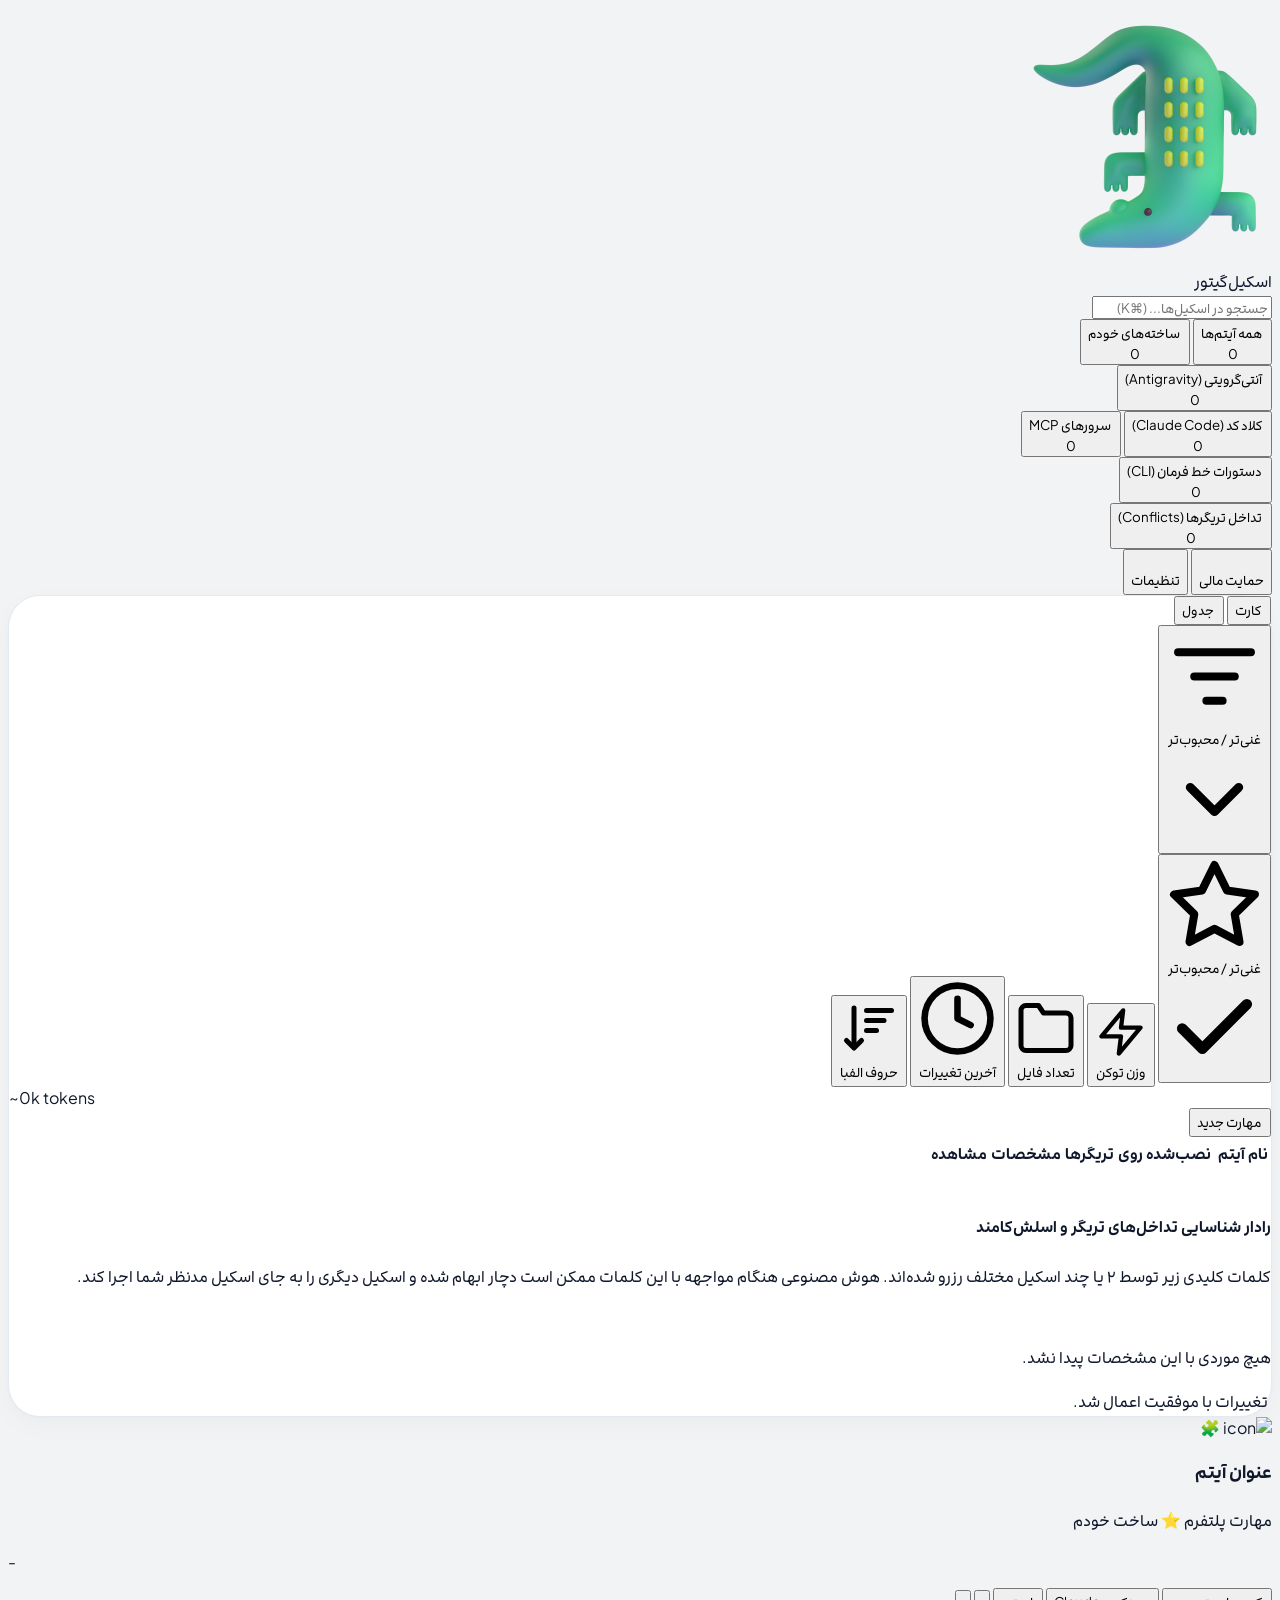
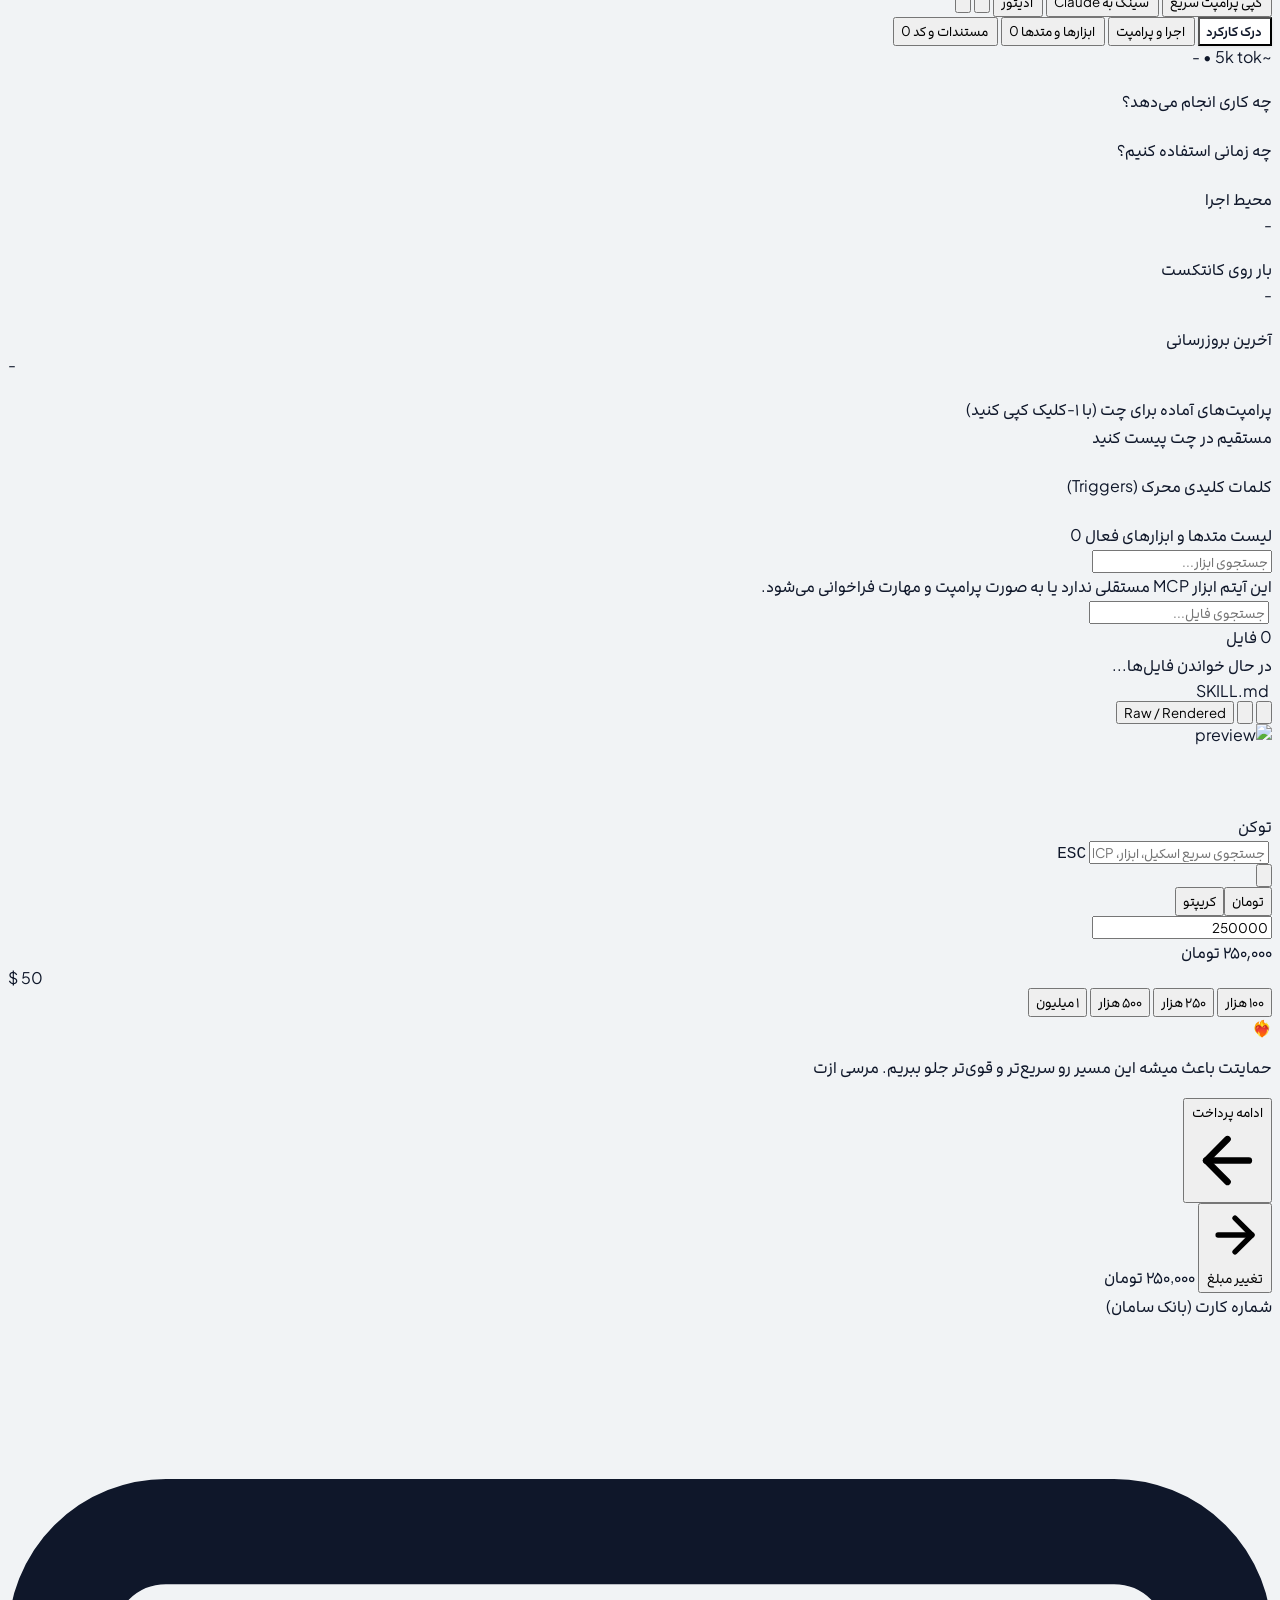
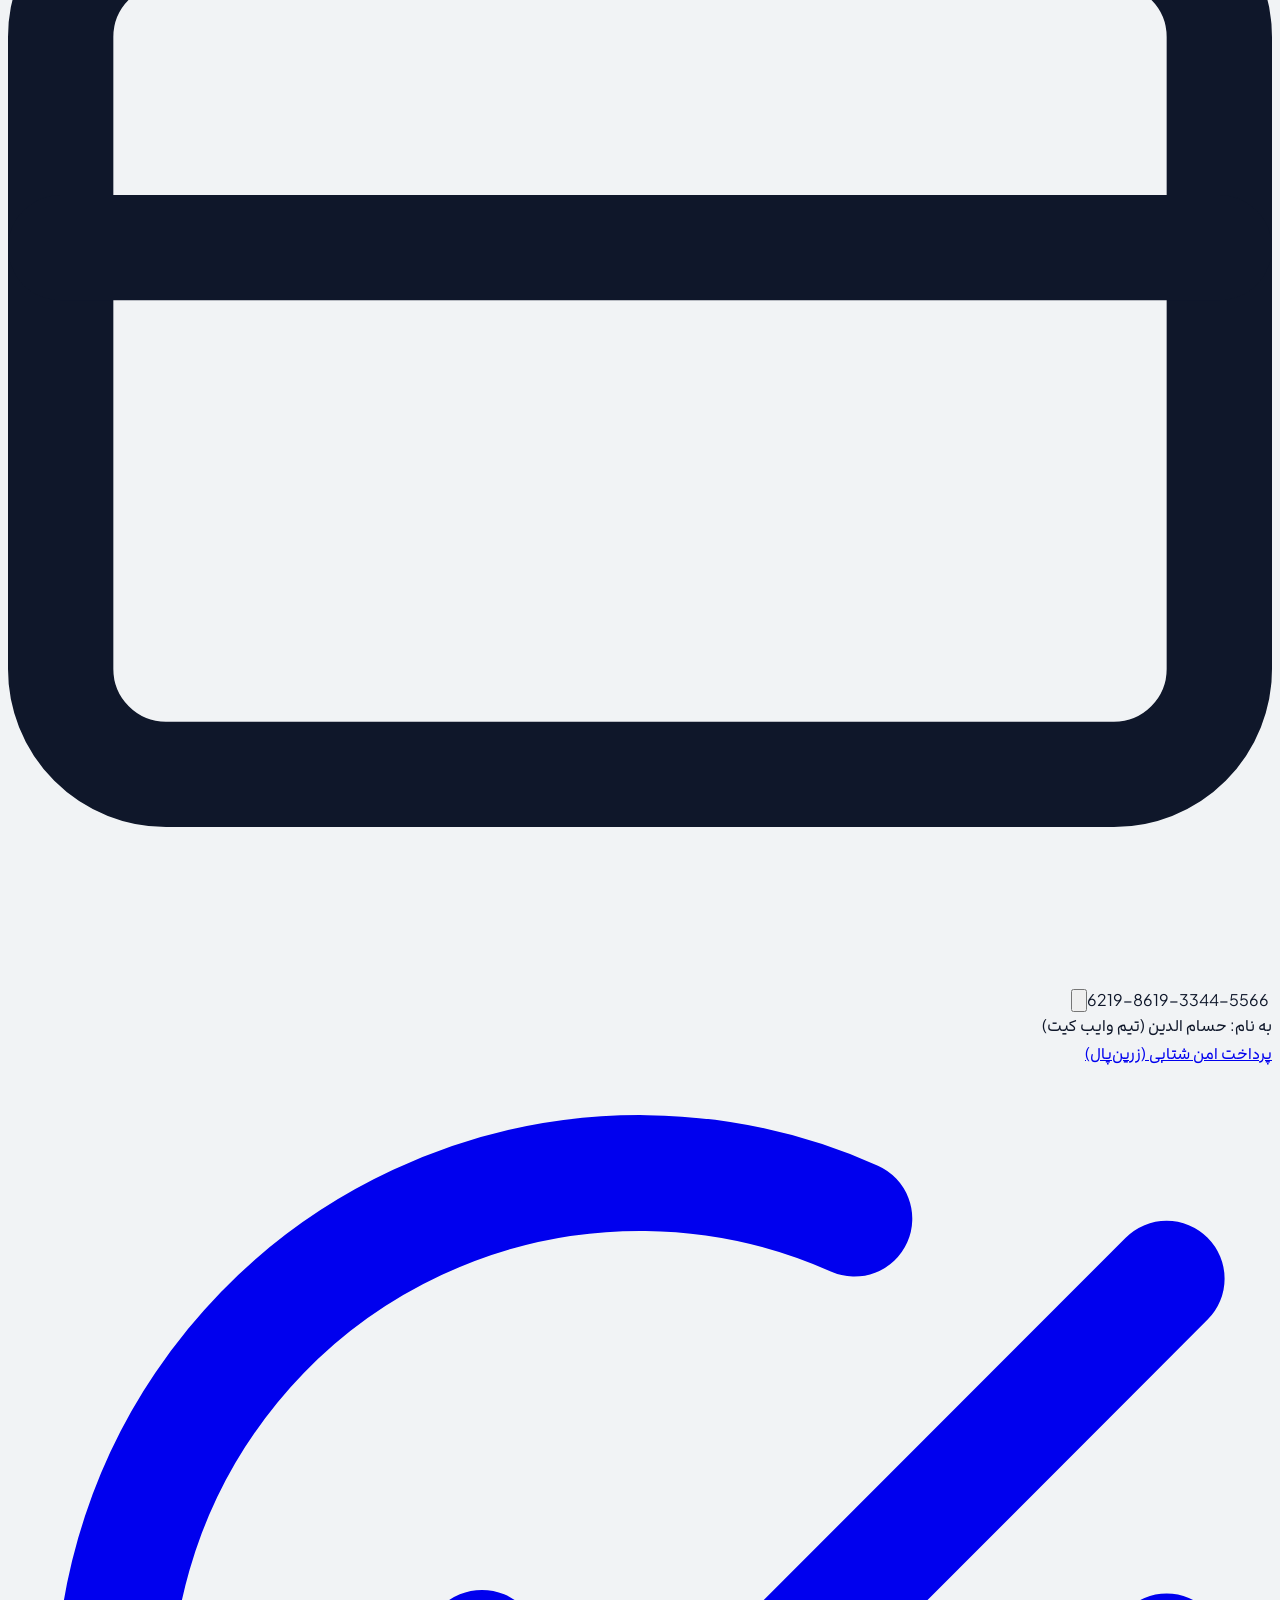
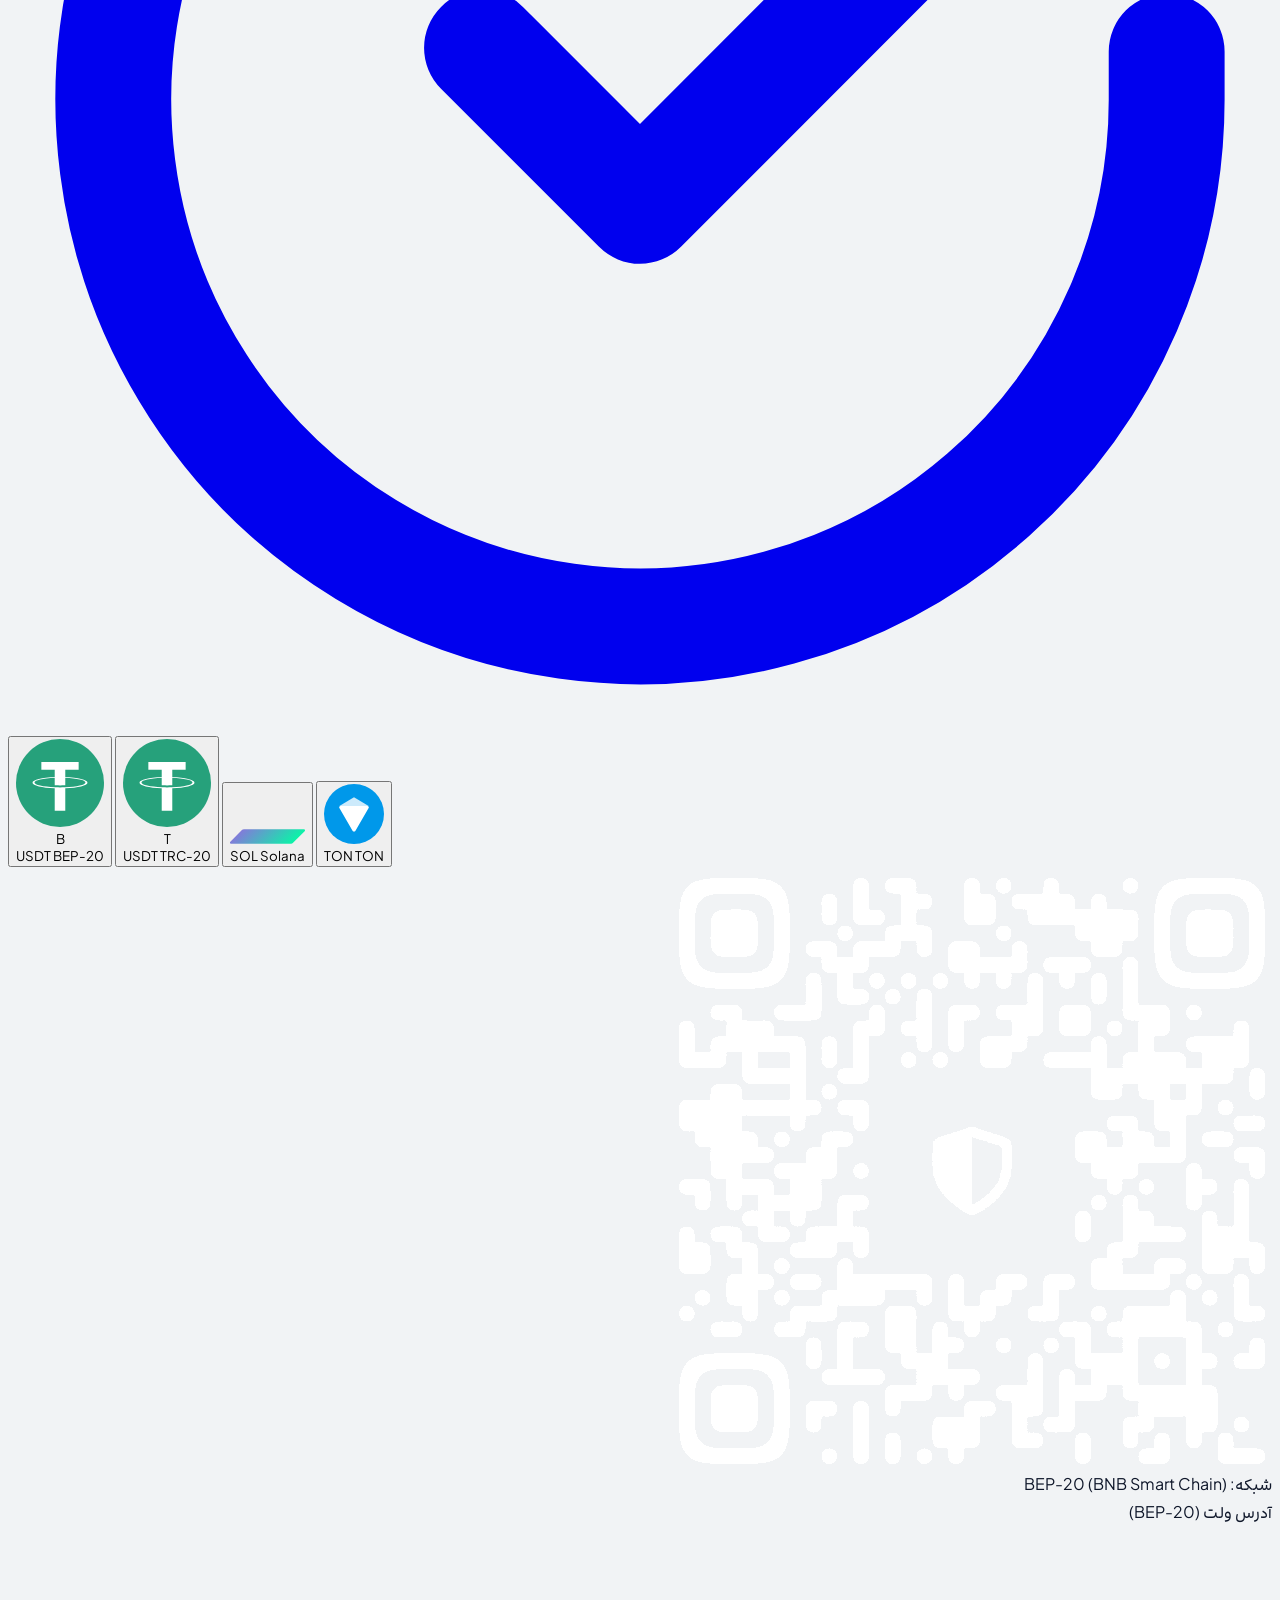
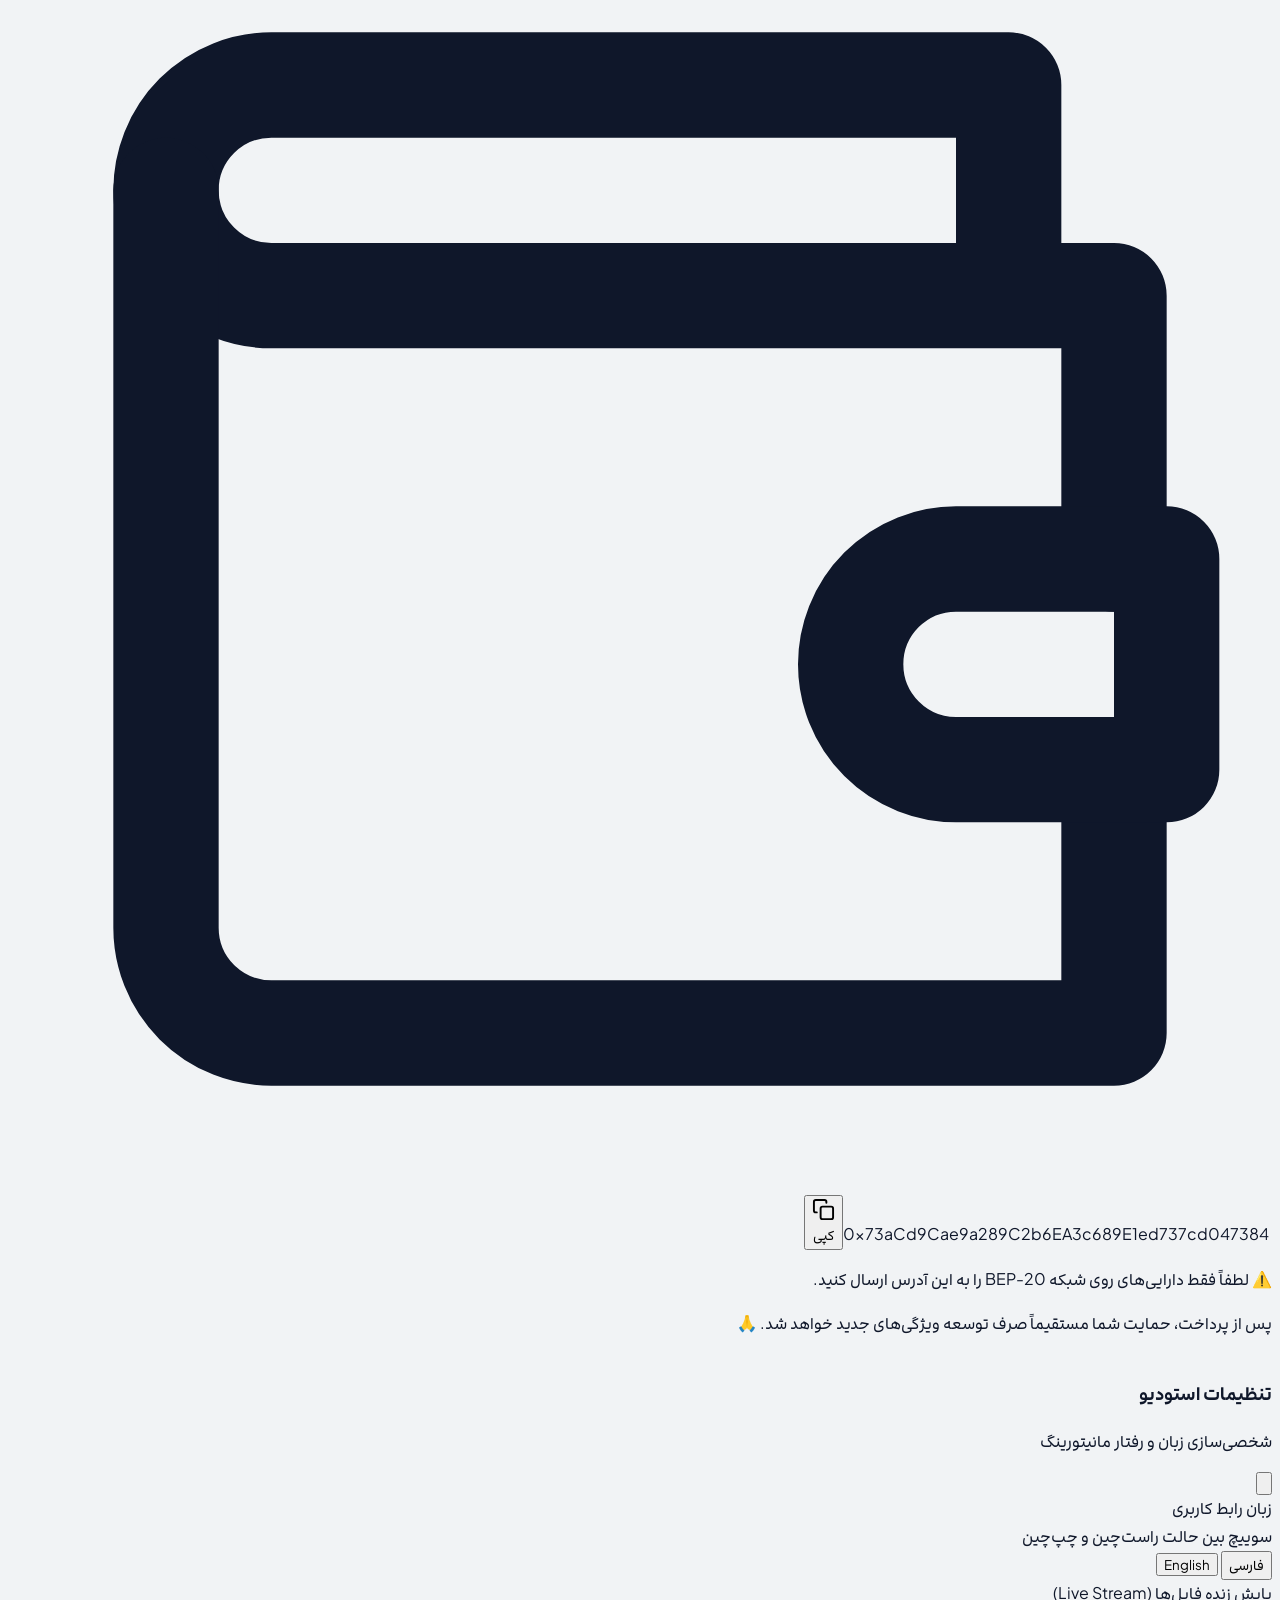
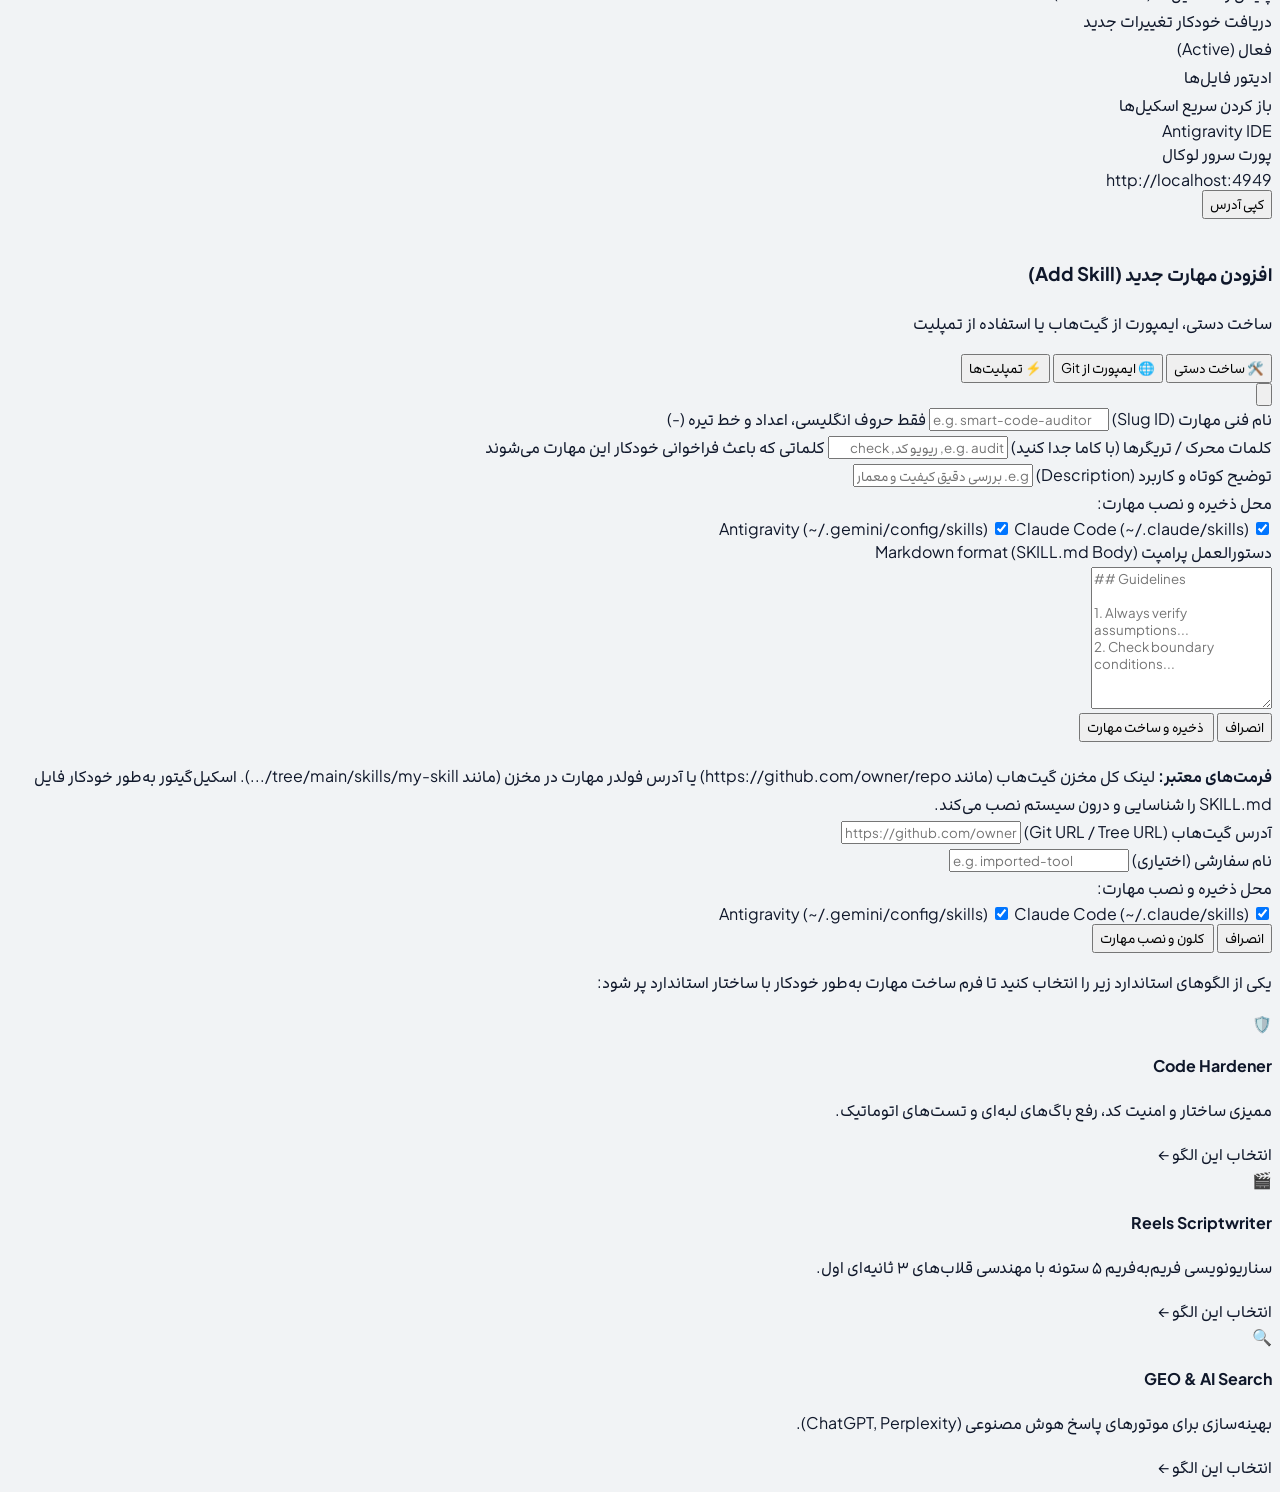
==== commit 8de0d7cb: "Add smooth RTL/LTR-aware resizable sidebar with persistence and double-click reset" ====
--- a/index.html
+++ b/index.html
@@ -195,17 +195,17 @@
     }
   </style>
 </head>
-<body class="h-screen w-screen overflow-hidden app-canvas text-slate-800 antialiased selection:bg-slate-900 selection:text-white flex p-3 md:p-4 gap-3 md:gap-4">
-  <!-- سایدبار سمت راست (اولین عنصر در جهت RTL = سمت راست صفحه) -->
-  <aside class="w-64 md:w-72 h-full flex flex-col justify-between shrink-0 py-2 select-none">
+<body class="h-screen w-screen overflow-hidden app-canvas text-slate-800 antialiased selection:bg-slate-900 selection:text-white flex p-3 md:p-4">
+  <!-- سایدبار سمت راست (اولین عنصر در جهت RTL = سمت راست صفحه) با قابلیت تغییر عرض -->
+  <aside id="appSidebar" style="width: 268px;" class="h-full flex flex-col justify-between shrink-0 py-2 select-none min-w-[200px] max-w-[420px] overflow-hidden">
     
     <!-- بخش بالایی سایدبار: لوگو، سرچ‌بار و دسته‌بندی‌ها -->
     <div class="space-y-4">
       
       <!-- عنوان برند در بالای سایدبار (لوگو کاملاً آزاد بدون فریم و بدون برچسب زنده) -->
-      <div class="flex items-center gap-2.5 px-2 pt-2">
+      <div class="flex items-center gap-2.5 px-2 pt-2 min-w-0">
         <img src="/assets/crocodile_3d.png" alt="Skillgator" class="w-8 h-8 object-contain shrink-0">
-        <span id="brandTitle" class="text-base font-bold text-slate-900 tracking-tight">اسکیل‌گیتور</span>
+        <span id="brandTitle" class="text-base font-bold text-slate-900 tracking-tight truncate">اسکیل‌گیتور</span>
       </div>
 
       <!-- باکس جستجوی مینیمال درون سایدبار -->
@@ -222,67 +222,67 @@
         <nav class="space-y-1">
           
           <button onclick="setTab('all')" id="tab-all" 
-                  class="w-full flex items-center justify-between px-3.5 py-2.5 rounded-2xl text-xs font-bold transition-all bg-white text-slate-900 shadow-2xs">
-            <div class="flex items-center gap-2.5">
-              <i class="iconsax text-base" icon-name="category-2"></i>
-              <span id="txt-tab-all">همه آیتم‌ها</span>
-            </div>
-            <span id="count-all" class="font-mono-code text-[11px] opacity-75">0</span>
+                  class="w-full flex items-center justify-between gap-2 px-3.5 py-2.5 rounded-2xl text-xs font-bold transition-all bg-white text-slate-900 shadow-2xs">
+            <div class="flex items-center gap-2.5 min-w-0">
+              <i class="iconsax text-base shrink-0" icon-name="category-2"></i>
+              <span id="txt-tab-all" class="truncate">همه آیتم‌ها</span>
+            </div>
+            <span id="count-all" class="font-mono-code text-[11px] opacity-75 shrink-0">0</span>
           </button>
 
 
           <button onclick="setTab('user-custom')" id="tab-user-custom" 
-                  class="w-full flex items-center justify-between px-3.5 py-2.5 rounded-2xl text-xs font-medium transition-all text-slate-600 hover:text-slate-900 hover:bg-slate-200/50">
-            <div class="flex items-center gap-2.5">
-              <i class="iconsax text-base text-emerald-600" icon-name="star-1"></i>
-              <span id="txt-tab-user-custom">ساخته‌های خودم</span>
-            </div>
-            <span id="count-user-custom" class="font-mono-code text-[11px] opacity-75">0</span>
+                  class="w-full flex items-center justify-between gap-2 px-3.5 py-2.5 rounded-2xl text-xs font-medium transition-all text-slate-600 hover:text-slate-900 hover:bg-slate-200/50">
+            <div class="flex items-center gap-2.5 min-w-0">
+              <i class="iconsax text-base text-emerald-600 shrink-0" icon-name="star-1"></i>
+              <span id="txt-tab-user-custom" class="truncate">ساخته‌های خودم</span>
+            </div>
+            <span id="count-user-custom" class="font-mono-code text-[11px] opacity-75 shrink-0">0</span>
           </button>
 
           <button onclick="setTab('antigravity')" id="tab-antigravity" 
-                  class="w-full flex items-center justify-between px-3.5 py-2.5 rounded-2xl text-xs font-medium transition-all text-slate-600 hover:text-slate-900 hover:bg-slate-200/50">
-            <div class="flex items-center gap-2.5">
-              <i class="iconsax text-base text-blue-600" icon-name="cpu"></i>
-              <span id="txt-tab-antigravity">آنتی‌گرویتی (Antigravity)</span>
-            </div>
-            <span id="count-antigravity" class="font-mono-code text-[11px] opacity-75">0</span>
+                  class="w-full flex items-center justify-between gap-2 px-3.5 py-2.5 rounded-2xl text-xs font-medium transition-all text-slate-600 hover:text-slate-900 hover:bg-slate-200/50">
+            <div class="flex items-center gap-2.5 min-w-0">
+              <i class="iconsax text-base text-blue-600 shrink-0" icon-name="cpu"></i>
+              <span id="txt-tab-antigravity" class="truncate">آنتی‌گرویتی (Antigravity)</span>
+            </div>
+            <span id="count-antigravity" class="font-mono-code text-[11px] opacity-75 shrink-0">0</span>
           </button>
 
           <button onclick="setTab('claude')" id="tab-claude" 
-                  class="w-full flex items-center justify-between px-3.5 py-2.5 rounded-2xl text-xs font-medium transition-all text-slate-600 hover:text-slate-900 hover:bg-slate-200/50">
-            <div class="flex items-center gap-2.5">
-              <i class="iconsax text-base text-amber-600" icon-name="code-circle"></i>
-              <span id="txt-tab-claude">کلاد کد (Claude Code)</span>
-            </div>
-            <span id="count-claude" class="font-mono-code text-[11px] opacity-75">0</span>
+                  class="w-full flex items-center justify-between gap-2 px-3.5 py-2.5 rounded-2xl text-xs font-medium transition-all text-slate-600 hover:text-slate-900 hover:bg-slate-200/50">
+            <div class="flex items-center gap-2.5 min-w-0">
+              <i class="iconsax text-base text-amber-600 shrink-0" icon-name="code-circle"></i>
+              <span id="txt-tab-claude" class="truncate">کلاد کد (Claude Code)</span>
+            </div>
+            <span id="count-claude" class="font-mono-code text-[11px] opacity-75 shrink-0">0</span>
           </button>
 
           <button onclick="setTab('mcp')" id="tab-mcp" 
-                  class="w-full flex items-center justify-between px-3.5 py-2.5 rounded-2xl text-xs font-medium transition-all text-slate-600 hover:text-slate-900 hover:bg-slate-200/50">
-            <div class="flex items-center gap-2.5">
-              <i class="iconsax text-base text-purple-600" icon-name="driver-2"></i>
-              <span id="txt-tab-mcp">سرورهای MCP</span>
-            </div>
-            <span id="count-mcp" class="font-mono-code text-[11px] opacity-75">0</span>
+                  class="w-full flex items-center justify-between gap-2 px-3.5 py-2.5 rounded-2xl text-xs font-medium transition-all text-slate-600 hover:text-slate-900 hover:bg-slate-200/50">
+            <div class="flex items-center gap-2.5 min-w-0">
+              <i class="iconsax text-base text-purple-600 shrink-0" icon-name="driver-2"></i>
+              <span id="txt-tab-mcp" class="truncate">سرورهای MCP</span>
+            </div>
+            <span id="count-mcp" class="font-mono-code text-[11px] opacity-75 shrink-0">0</span>
           </button>
 
           <button onclick="setTab('clis')" id="tab-clis" 
-                  class="w-full flex items-center justify-between px-3.5 py-2.5 rounded-2xl text-xs font-medium transition-all text-slate-600 hover:text-slate-900 hover:bg-slate-200/50">
-            <div class="flex items-center gap-2.5">
-              <i class="iconsax text-base text-slate-500" icon-name="command"></i>
-              <span id="txt-tab-clis">دستورات خط فرمان (CLI)</span>
-            </div>
-            <span id="count-clis" class="font-mono-code text-[11px] opacity-75">0</span>
+                  class="w-full flex items-center justify-between gap-2 px-3.5 py-2.5 rounded-2xl text-xs font-medium transition-all text-slate-600 hover:text-slate-900 hover:bg-slate-200/50">
+            <div class="flex items-center gap-2.5 min-w-0">
+              <i class="iconsax text-base text-slate-500 shrink-0" icon-name="command"></i>
+              <span id="txt-tab-clis" class="truncate">دستورات خط فرمان (CLI)</span>
+            </div>
+            <span id="count-clis" class="font-mono-code text-[11px] opacity-75 shrink-0">0</span>
           </button>
 
           <button onclick="setTab('conflicts')" id="tab-conflicts" 
-                  class="w-full flex items-center justify-between px-3.5 py-2.5 rounded-2xl text-xs font-medium transition-all text-amber-700 hover:text-amber-900 hover:bg-amber-100/60">
-            <div class="flex items-center gap-2.5">
-              <i class="iconsax text-base text-amber-600" icon-name="warning-2"></i>
-              <span id="txt-tab-conflicts">تداخل تریگرها (Conflicts)</span>
-            </div>
-            <span id="count-conflicts" class="font-mono-code text-[11px] bg-amber-200/80 text-amber-900 px-1.5 py-0.5 rounded-full font-bold">0</span>
+                  class="w-full flex items-center justify-between gap-2 px-3.5 py-2.5 rounded-2xl text-xs font-medium transition-all text-amber-700 hover:text-amber-900 hover:bg-amber-100/60">
+            <div class="flex items-center gap-2.5 min-w-0">
+              <i class="iconsax text-base text-amber-600 shrink-0" icon-name="warning-2"></i>
+              <span id="txt-tab-conflicts" class="truncate">تداخل تریگرها (Conflicts)</span>
+            </div>
+            <span id="count-conflicts" class="font-mono-code text-[11px] bg-amber-200/80 text-amber-900 px-1.5 py-0.5 rounded-full font-bold shrink-0">0</span>
           </button>
 
         </nav>
@@ -295,28 +295,34 @@
       <!-- دکمه حمایت مالی (Animated Heart دقیقاً به سبک Vibekit) -->
       <button onclick="openDonationModal()" 
               id="btn-support-heart"
-              class="group w-full flex items-center gap-2.5 px-3.5 py-2.5 rounded-2xl text-xs font-medium text-slate-600 hover:text-rose-500 hover:bg-rose-50/70 transition-all cursor-pointer"
+              class="group w-full flex items-center gap-2.5 px-3.5 py-2.5 rounded-2xl text-xs font-medium text-slate-600 hover:text-rose-500 hover:bg-rose-50/70 transition-all cursor-pointer min-w-0"
               title="حمایت مالی از پروژه">
         <div class="w-7 h-7 rounded-xl bg-slate-100 group-hover:bg-rose-100/70 flex items-center justify-center text-slate-600 group-hover:text-rose-500 shadow-2xs shrink-0 transition-all group-hover:scale-110">
           <i class="iconsax text-base text-rose-500 transition-transform group-hover:scale-115" icon-name="heart"></i>
         </div>
-        <span id="txt-support-label" class="font-bold text-slate-700 group-hover:text-rose-500 transition-colors">حمایت مالی</span>
+        <span id="txt-support-label" class="font-bold text-slate-700 group-hover:text-rose-500 transition-colors truncate">حمایت مالی</span>
       </button>
 
       <!-- دکمه تنظیمات -->
       <button onclick="openSettingsModal()" 
-              class="w-full flex items-center gap-2.5 px-3.5 py-2.5 rounded-2xl text-xs font-medium text-slate-600 hover:text-slate-900 hover:bg-slate-200/50 transition-all">
+              class="w-full flex items-center gap-2.5 px-3.5 py-2.5 rounded-2xl text-xs font-medium text-slate-600 hover:text-slate-900 hover:bg-slate-200/50 transition-all min-w-0">
         <div class="w-7 h-7 rounded-xl bg-slate-100 flex items-center justify-center text-slate-600 shadow-2xs shrink-0">
           <i class="iconsax text-base" icon-name="setting-2"></i>
         </div>
-        <span id="txt-settings-label" class="font-bold">تنظیمات</span>
+        <span id="txt-settings-label" class="font-bold truncate">تنظیمات</span>
       </button>
     </div>
 
   </aside>
 
+  <!-- دستگیره تغییر عرض سایدبار (Sidebar Resize Handle - Drag to resize, Double-click to reset) -->
+  <div id="sidebarResizer" title="بکشید برای تغییر عرض • دابل‌کلیک برای بازنشانی"
+       class="w-3 md:w-4 h-full shrink-0 flex items-center justify-center cursor-col-resize group relative z-20 select-none">
+    <div id="sidebarResizerPill" class="w-1 h-10 rounded-full bg-slate-400/0 group-hover:bg-slate-400/60 group-hover:h-14 transition-all duration-150"></div>
+  </div>
+
   <!-- محتوای اصلی شناور (Floating Frame در سمت چپ) -->
-  <main class="flex-1 h-full floating-frame flex flex-col overflow-hidden relative z-10 transition-all duration-300">
+  <main id="appMainFrame" class="flex-1 min-w-0 h-full floating-frame flex flex-col overflow-hidden relative z-10 transition-all duration-300">
     
     <!-- نوار بالای فریم اصلی (فقط کنترل‌های مرتب‌سازی، تغییر نما و خروجی) -->
     <header class="px-5 py-3 border-b border-slate-100 flex items-center justify-between shrink-0 bg-white/80 backdrop-blur-xs relative z-30">
@@ -2644,6 +2650,12 @@
       if (typeof renderSortDropdownOptions === 'function') {
         renderSortDropdownOptions();
       }
+      const resizerEl = document.getElementById('sidebarResizer');
+      if (resizerEl) {
+        resizerEl.title = lang === 'en'
+          ? 'Drag to resize • Double-click to reset'
+          : 'بکشید برای تغییر عرض • دابل‌کلیک برای بازنشانی';
+      }
 
       // Translate view buttons
       const viewGridBtn = document.getElementById('viewGridBtn');
@@ -2879,7 +2891,78 @@
       });
     }
 
+    function initSidebarResizer() {
+      const sidebar = document.getElementById('appSidebar');
+      const resizer = document.getElementById('sidebarResizer');
+      const pill = document.getElementById('sidebarResizerPill');
+      const mainFrame = document.getElementById('appMainFrame');
+      if (!sidebar || !resizer) return;
+
+      const MIN_W = 200;
+      const MAX_W = 420;
+      const DEFAULT_W = 268;
+      const STORAGE_KEY = 'skillgator_sidebar_width';
+
+      // Restore saved width
+      const saved = parseInt(localStorage.getItem(STORAGE_KEY) || '', 10);
+      if (!isNaN(saved) && saved >= MIN_W && saved <= MAX_W) {
+        sidebar.style.width = `${saved}px`;
+      } else {
+        sidebar.style.width = `${DEFAULT_W}px`;
+      }
+
+      let isDragging = false;
+      let startX = 0;
+      let startWidth = DEFAULT_W;
+
+      resizer.addEventListener('mousedown', (e) => {
+        e.preventDefault();
+        isDragging = true;
+        startX = e.clientX;
+        startWidth = sidebar.getBoundingClientRect().width;
+
+        document.body.style.cursor = 'col-resize';
+        document.body.style.userSelect = 'none';
+        if (mainFrame) mainFrame.style.transition = 'none';
+        if (pill) {
+          pill.classList.remove('bg-slate-400/0', 'h-10');
+          pill.classList.add('bg-blue-500', 'h-16', 'w-1.5');
+        }
+      });
+
+      document.addEventListener('mousemove', (e) => {
+        if (!isDragging) return;
+        const isRtl = document.documentElement.getAttribute('dir') === 'rtl';
+        const delta = isRtl ? (startX - e.clientX) : (e.clientX - startX);
+        const nextWidth = Math.round(Math.min(MAX_W, Math.max(MIN_W, startWidth + delta)));
+        sidebar.style.width = `${nextWidth}px`;
+      });
+
+      document.addEventListener('mouseup', () => {
+        if (!isDragging) return;
+        isDragging = false;
+        document.body.style.cursor = '';
+        document.body.style.userSelect = '';
+        if (mainFrame) mainFrame.style.transition = '';
+        if (pill) {
+          pill.classList.remove('bg-blue-500', 'h-16', 'w-1.5');
+          pill.classList.add('bg-slate-400/0', 'h-10');
+        }
+        const finalWidth = Math.round(sidebar.getBoundingClientRect().width);
+        localStorage.setItem(STORAGE_KEY, String(finalWidth));
+      });
+
+      // Double-click to reset to default width
+      resizer.addEventListener('dblclick', () => {
+        sidebar.style.transition = 'width 180ms cubic-bezier(0.16, 1, 0.3, 1)';
+        sidebar.style.width = `${DEFAULT_W}px`;
+        localStorage.setItem(STORAGE_KEY, String(DEFAULT_W));
+        setTimeout(() => { sidebar.style.transition = ''; }, 200);
+      });
+    }
+
     window.addEventListener('DOMContentLoaded', () => {
+      initSidebarResizer();
       applyLanguage(currentLanguage);
       initLiveStream();
 
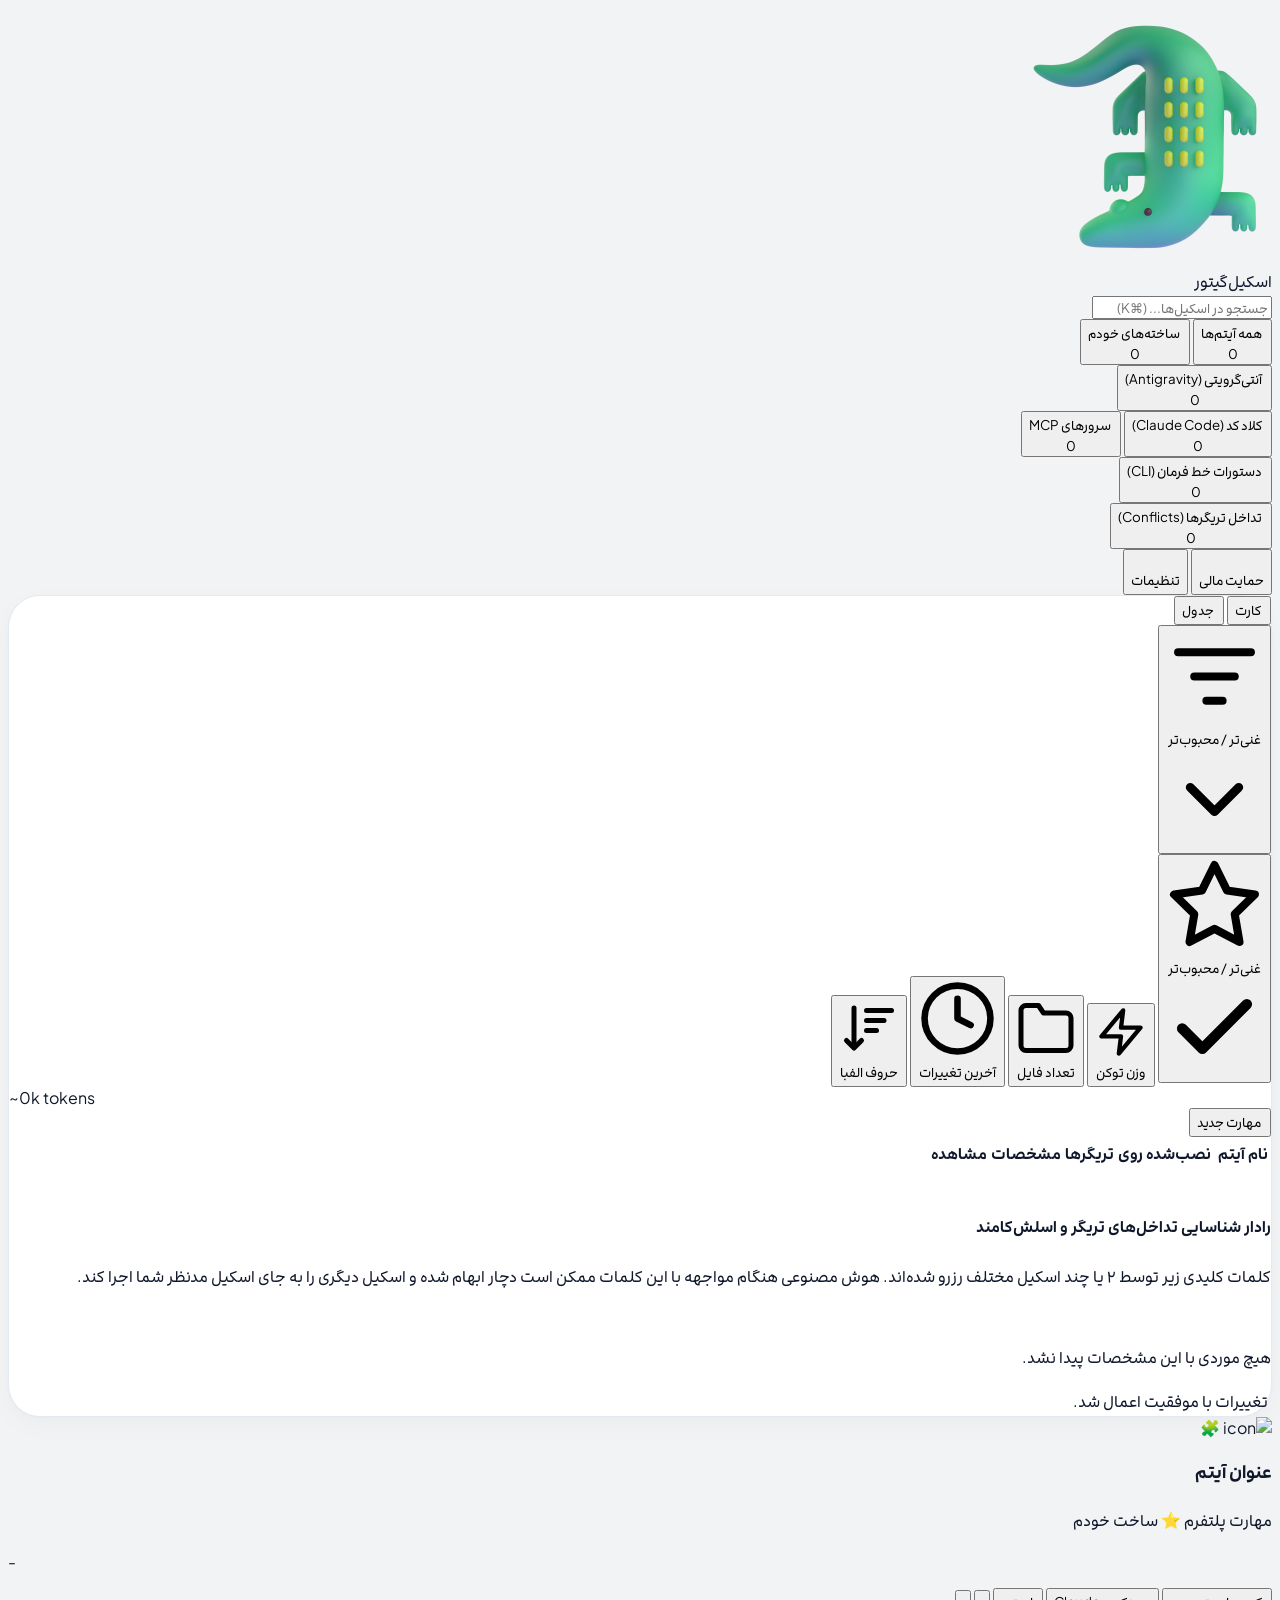
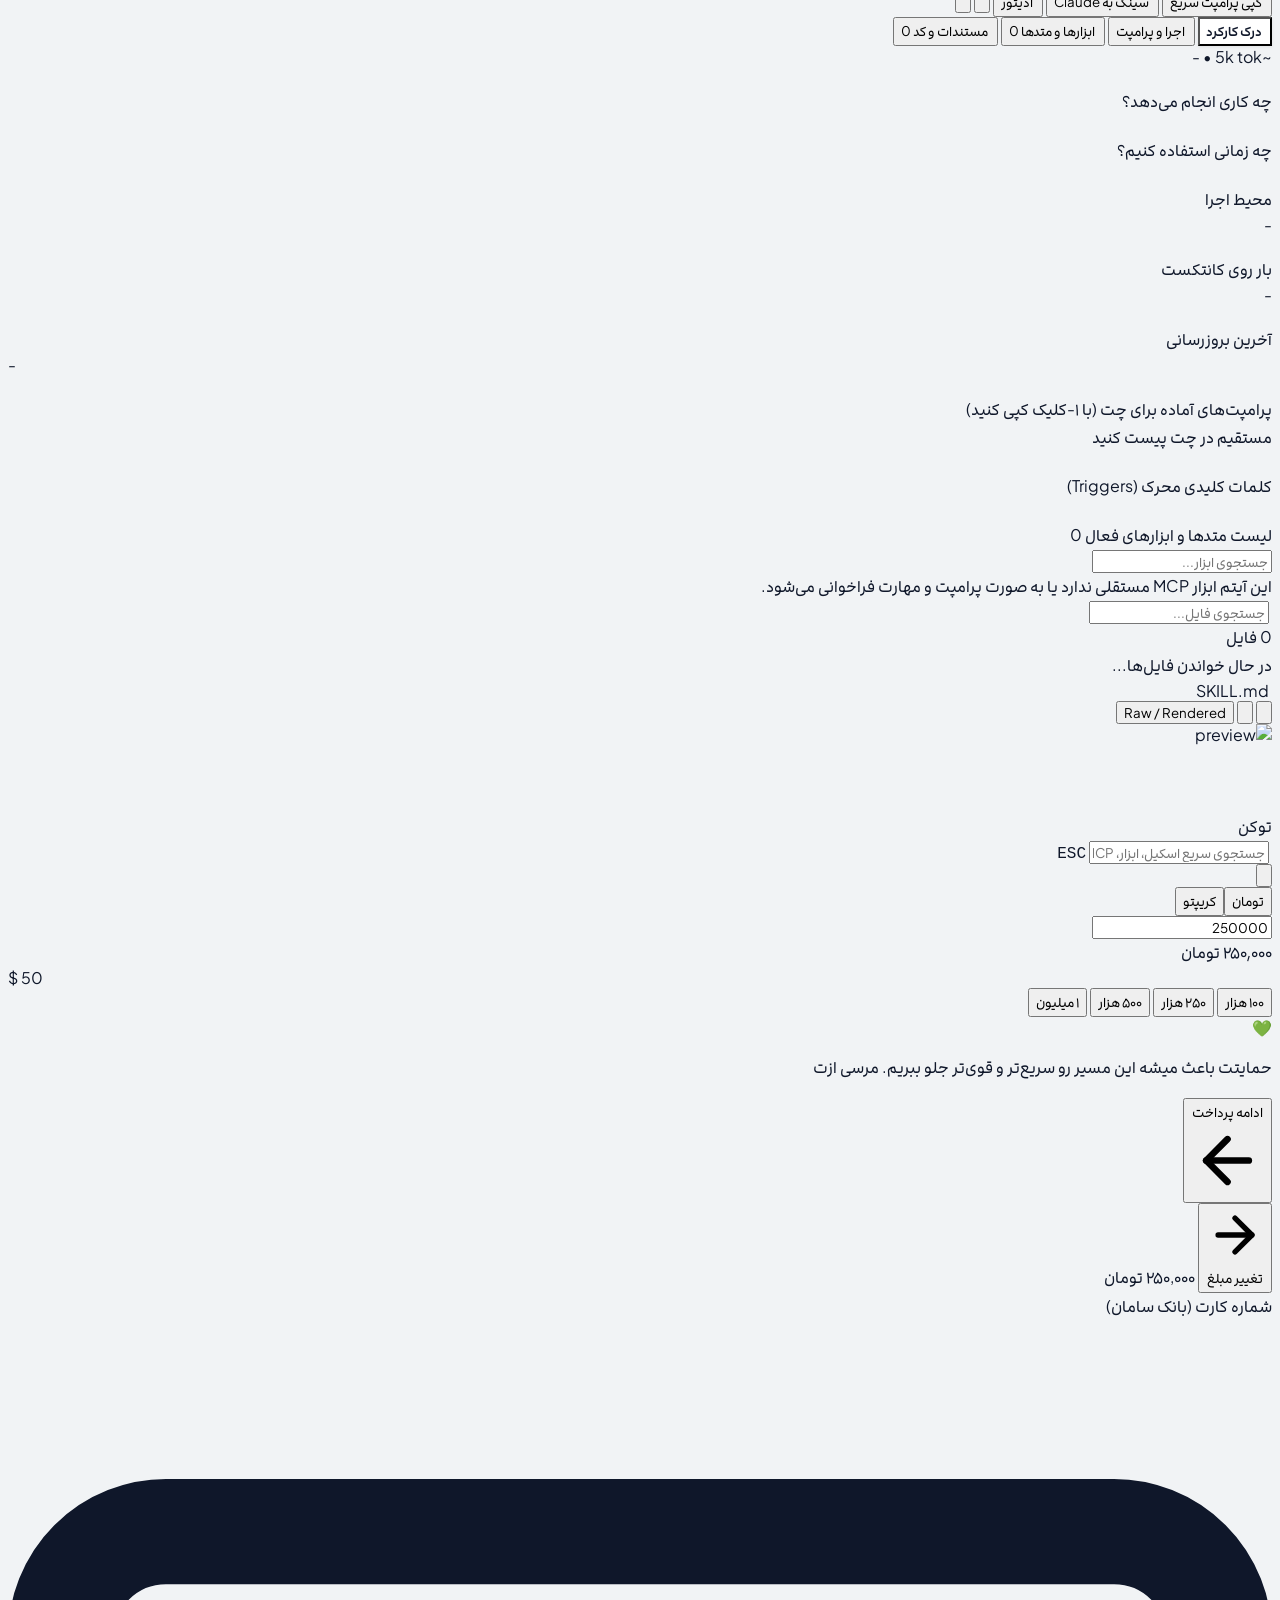
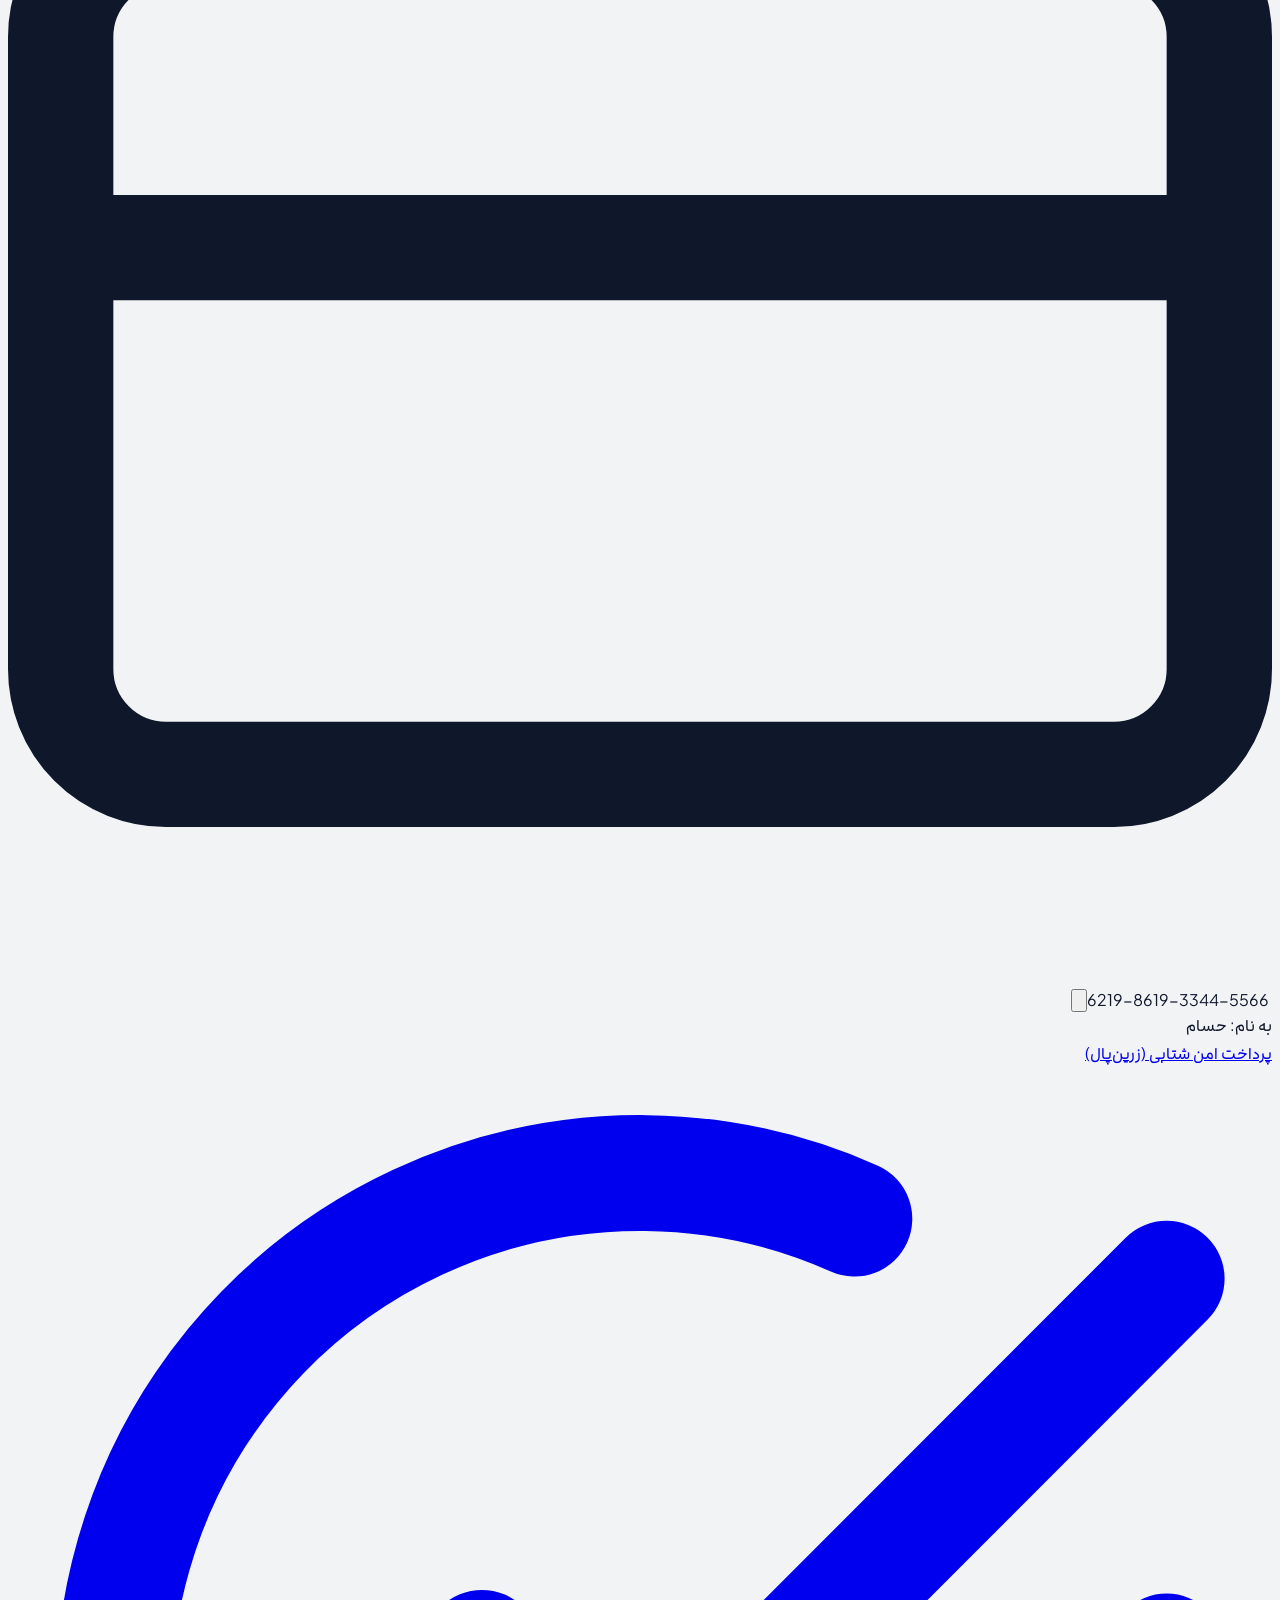
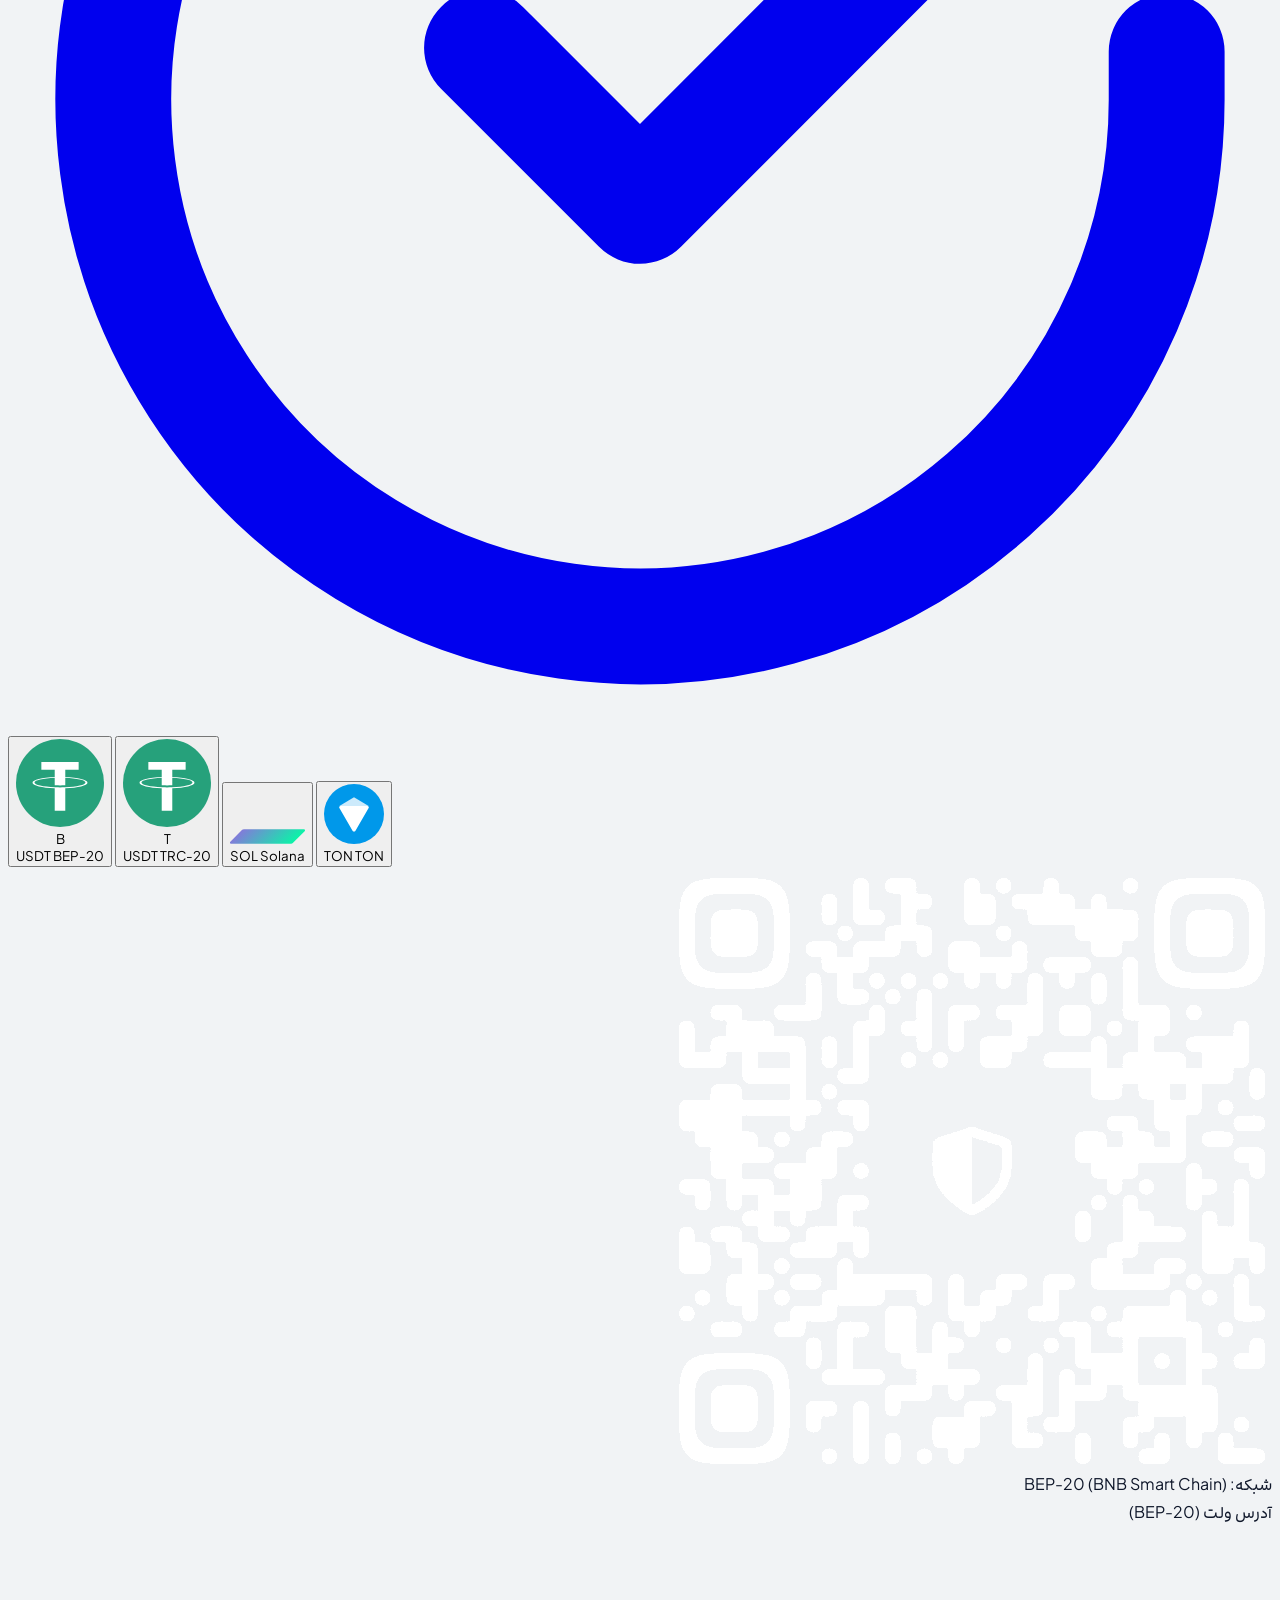
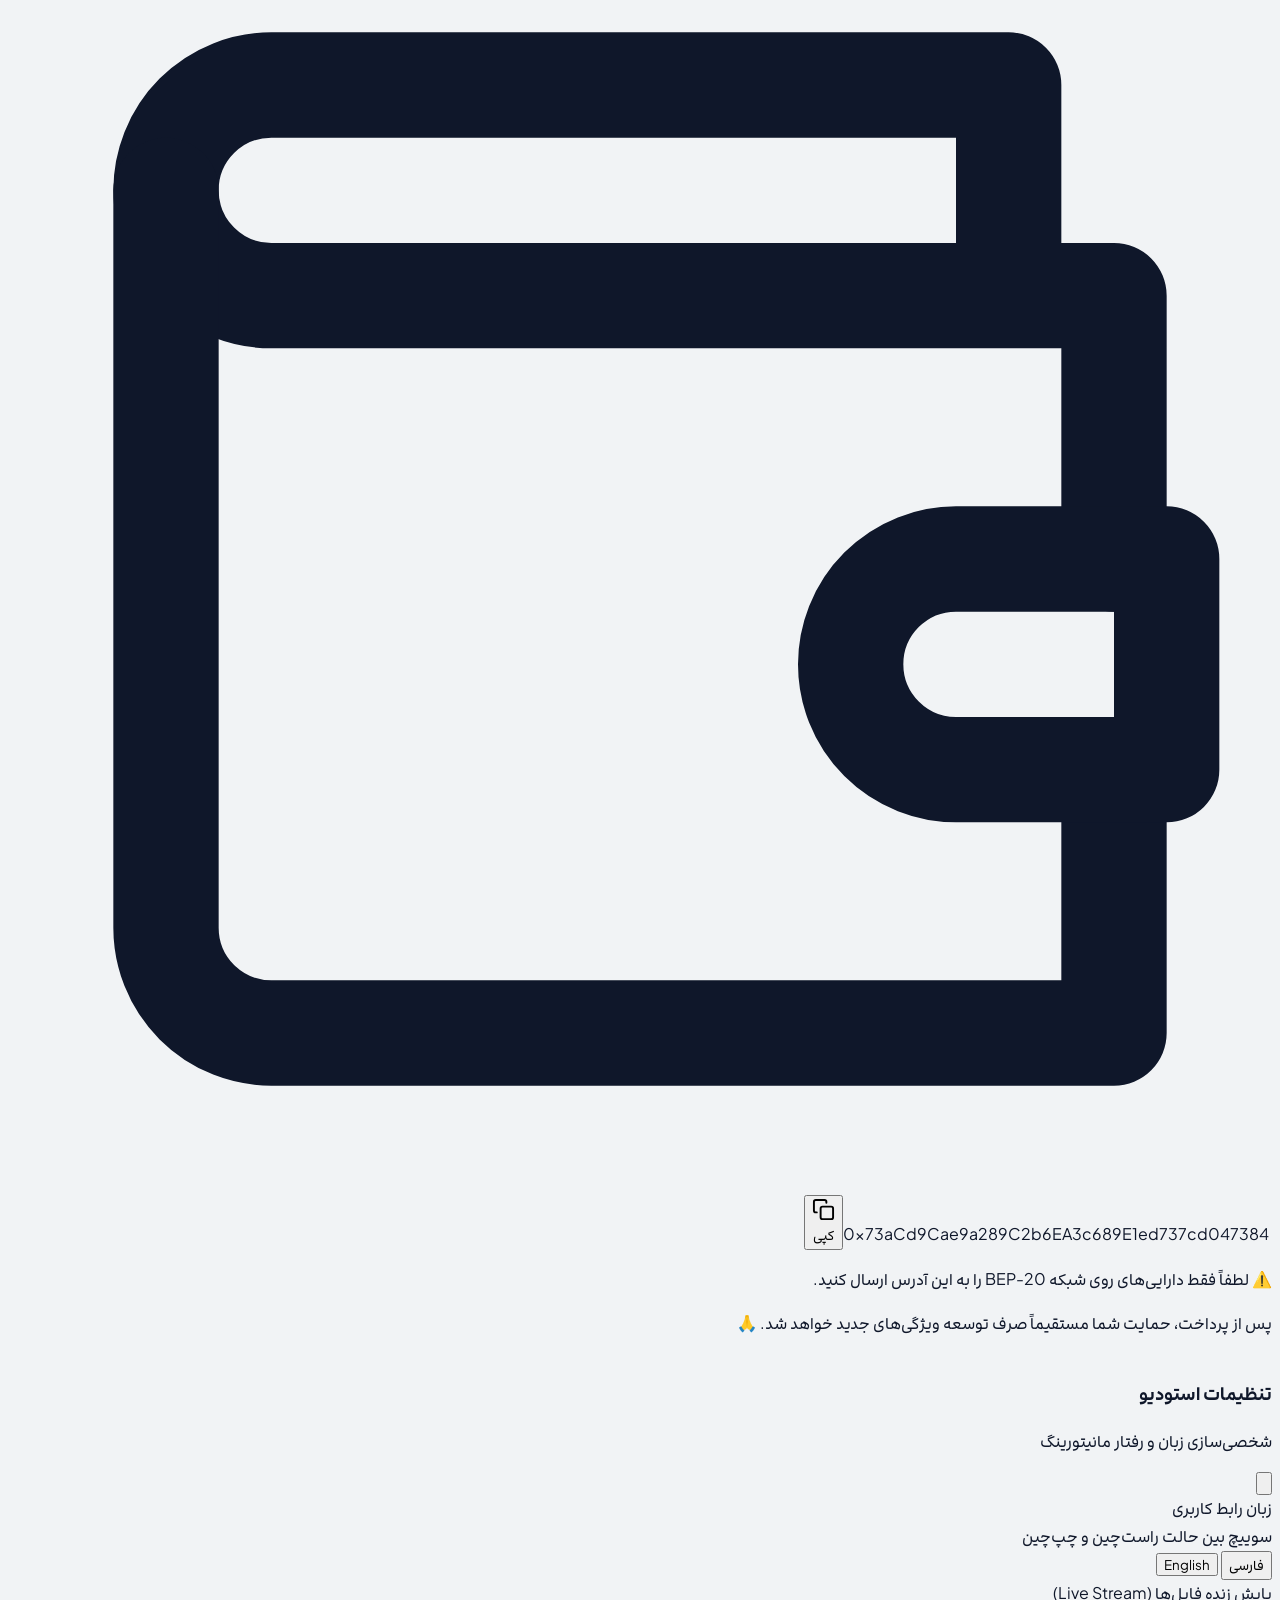
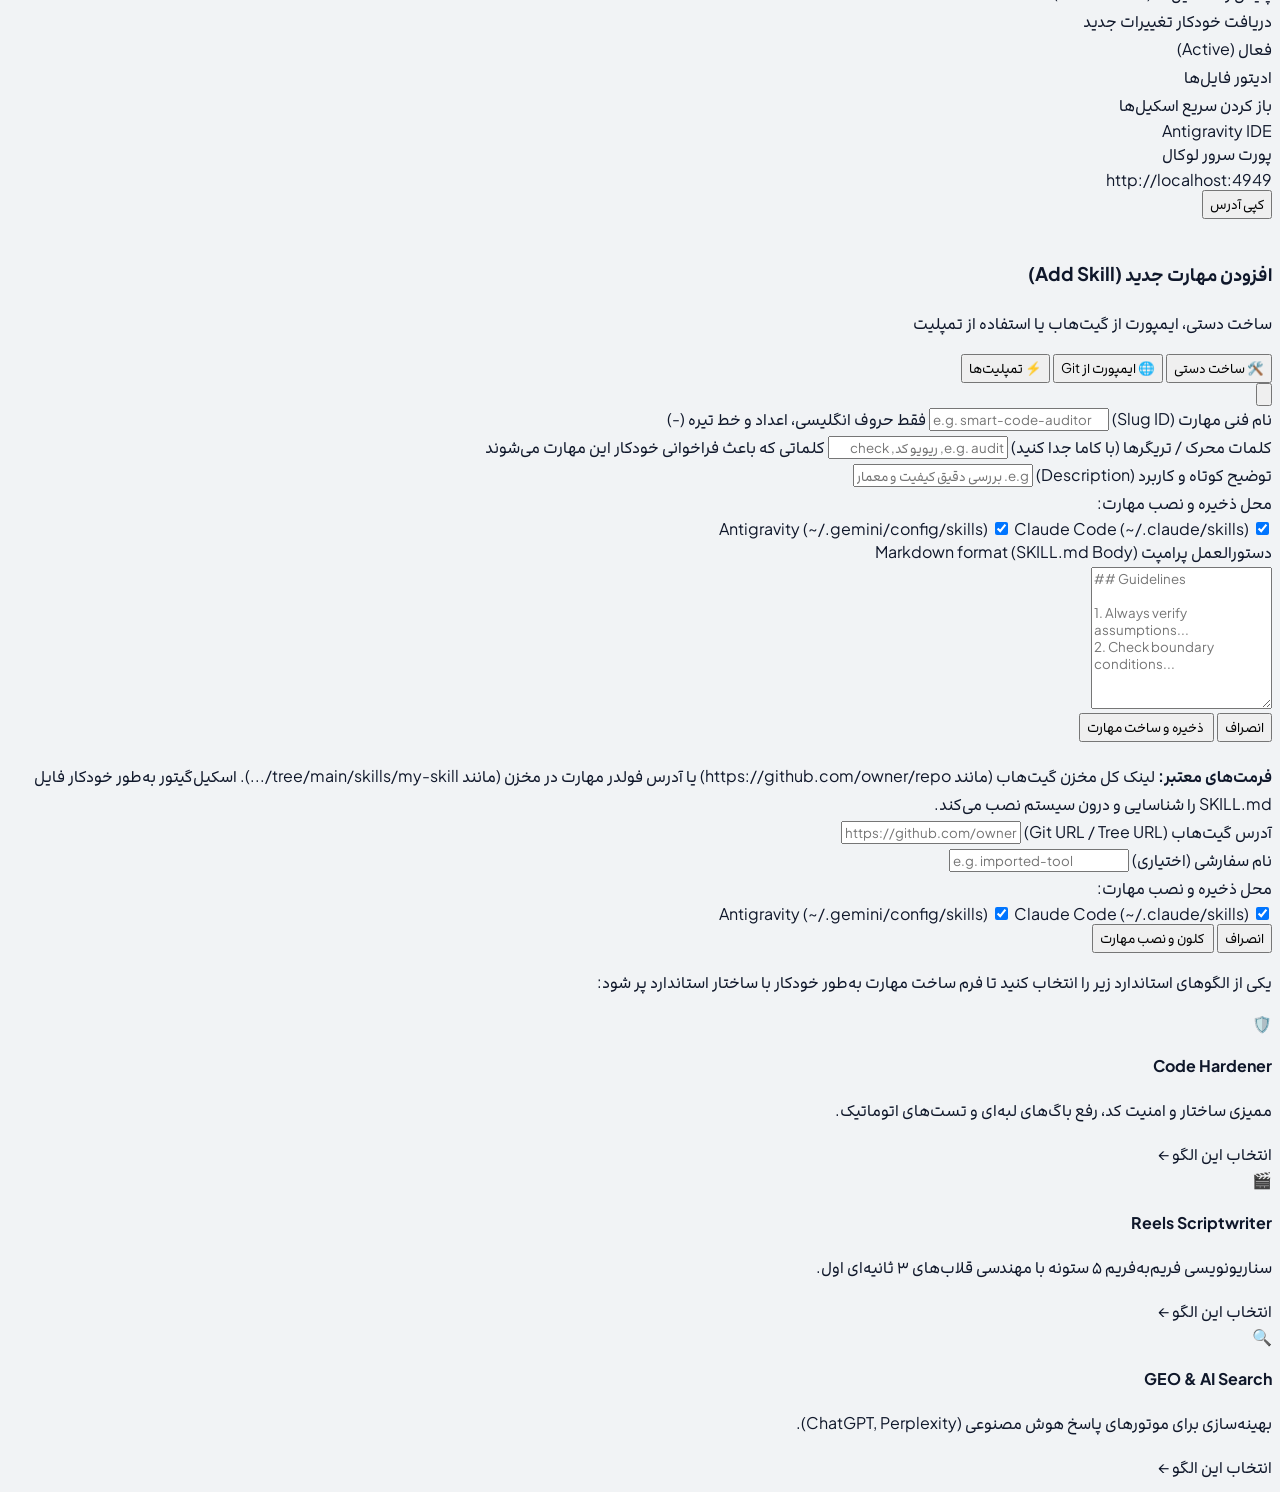
==== commit 0fdb53a1: "Unify brand primary accent to Skillgator alligator green and replace VibeKit Team with Hesam" ====
--- a/index.html
+++ b/index.html
@@ -291,25 +291,25 @@
     </div>
 
     <!-- دکمه‌های پایین سایدبار: حمایت مالی و تنظیمات -->
-    <div class="pt-2.5 border-t border-slate-300/40 px-1 space-y-1">
-      <!-- دکمه حمایت مالی (Animated Heart دقیقاً به سبک Vibekit) -->
+    <div class="pt-2 border-t border-slate-300/40 px-1 space-y-0.5">
+      <!-- دکمه حمایت مالی -->
       <button onclick="openDonationModal()" 
               id="btn-support-heart"
-              class="group w-full flex items-center gap-2.5 px-3.5 py-2.5 rounded-2xl text-xs font-medium text-slate-600 hover:text-rose-500 hover:bg-rose-50/70 transition-all cursor-pointer min-w-0"
+              class="group w-full flex items-center gap-2.5 px-3 py-1.5 rounded-2xl text-xs font-medium text-slate-600 hover:text-slate-900 hover:bg-slate-200/50 transition-all cursor-pointer min-w-0"
               title="حمایت مالی از پروژه">
-        <div class="w-7 h-7 rounded-xl bg-slate-100 group-hover:bg-rose-100/70 flex items-center justify-center text-slate-600 group-hover:text-rose-500 shadow-2xs shrink-0 transition-all group-hover:scale-110">
-          <i class="iconsax text-base text-rose-500 transition-transform group-hover:scale-115" icon-name="heart"></i>
+        <div class="w-7 h-7 rounded-xl bg-slate-100 flex items-center justify-center text-rose-500 shadow-2xs shrink-0 transition-transform group-hover:scale-105">
+          <i class="iconsax text-base text-rose-500" icon-name="heart"></i>
         </div>
-        <span id="txt-support-label" class="font-bold text-slate-700 group-hover:text-rose-500 transition-colors truncate">حمایت مالی</span>
+        <span id="txt-support-label" class="font-bold text-slate-700 group-hover:text-slate-900 transition-colors truncate">حمایت مالی</span>
       </button>
 
       <!-- دکمه تنظیمات -->
       <button onclick="openSettingsModal()" 
-              class="w-full flex items-center gap-2.5 px-3.5 py-2.5 rounded-2xl text-xs font-medium text-slate-600 hover:text-slate-900 hover:bg-slate-200/50 transition-all min-w-0">
-        <div class="w-7 h-7 rounded-xl bg-slate-100 flex items-center justify-center text-slate-600 shadow-2xs shrink-0">
+              class="group w-full flex items-center gap-2.5 px-3 py-1.5 rounded-2xl text-xs font-medium text-slate-600 hover:text-slate-900 hover:bg-slate-200/50 transition-all cursor-pointer min-w-0">
+        <div class="w-7 h-7 rounded-xl bg-slate-100 flex items-center justify-center text-slate-600 shadow-2xs shrink-0 transition-transform group-hover:scale-105">
           <i class="iconsax text-base" icon-name="setting-2"></i>
         </div>
-        <span id="txt-settings-label" class="font-bold truncate">تنظیمات</span>
+        <span id="txt-settings-label" class="font-bold text-slate-700 group-hover:text-slate-900 transition-colors truncate">تنظیمات</span>
       </button>
     </div>
 
@@ -472,12 +472,12 @@
         <!-- دکمه‌های عملیاتی هدر مدال -->
         <div class="flex items-center gap-2">
           <!-- دکمه کپی پرامپت سریع اصلی -->
-          <button id="modalQuickPromptBtn" onclick="copyQuickPrompt()" class="px-3.5 py-1.5 rounded-xl bg-blue-50 hover:bg-blue-100 text-blue-700 border border-blue-200/80 flex items-center gap-1.5 font-semibold text-xs transition-colors shadow-2xs" title="کپی پرامپت آماده اجرای این مهارت">
+          <button id="modalQuickPromptBtn" onclick="copyQuickPrompt()" class="px-3.5 py-1.5 rounded-xl bg-emerald-50 hover:bg-emerald-100/80 text-[#1f8a68] border border-emerald-200/80 flex items-center gap-1.5 font-semibold text-xs transition-colors shadow-2xs" title="کپی پرامپت آماده اجرای این مهارت">
             <i class="iconsax text-sm" icon-name="flash"></i>
             <span id="txt-modal-quick-prompt">کپی پرامپت سریع</span>
           </button>
           
-          <button id="modalSyncBtn" onclick="syncCurrentItem()" class="hidden px-3.5 py-1.5 rounded-xl bg-blue-600 hover:bg-blue-700 text-white flex items-center gap-1.5 font-medium text-xs shadow-2xs transition-colors" title="همگام‌سازی مستقیم با Claude Desktop / Code">
+          <button id="modalSyncBtn" onclick="syncCurrentItem()" class="hidden px-3.5 py-1.5 rounded-xl bg-[#26a67d] hover:bg-[#1f8a68] text-white flex items-center gap-1.5 font-medium text-xs shadow-2xs transition-colors" title="همگام‌سازی مستقیم با Claude Desktop / Code">
             <i class="iconsax text-sm" icon-name="refresh-2"></i>
             <span id="txt-modal-sync-btn">سینک به Claude</span>
           </button>
@@ -516,7 +516,7 @@
             <span class="flex items-center gap-1.5">
               <i class="iconsax text-sm" icon-name="element-equal"></i>
               <span id="txt-tab-tools">ابزارها و متدها</span>
-              <span id="tabToolsBadge" class="hidden text-[10px] px-1.5 py-0.2 rounded-md bg-blue-100 text-blue-700 font-mono-code">0</span>
+              <span id="tabToolsBadge" class="hidden text-[10px] px-1.5 py-0.2 rounded-md bg-emerald-100 text-[#1f8a68] font-mono-code">0</span>
             </span>
           </button>
           <button onclick="switchModalTab('docs')" id="tabBtn-docs" class="modal-tab-btn px-3.5 py-1.5 rounded-xl text-xs font-medium text-slate-600 hover:text-slate-900 transition-all">
@@ -531,7 +531,7 @@
         <!-- آمار خلاصه سریع گوشه تب‌ها -->
         <div class="flex items-center gap-3 text-xs text-slate-500 font-mono-code">
           <span class="flex items-center gap-1" title="تخمین بار توکن">
-            <span class="text-blue-600 font-bold" id="modalTokensQuick">~5k</span>
+            <span class="text-[#26a67d] font-bold" id="modalTokensQuick">~5k</span>
             <span class="text-slate-400">tok</span>
           </span>
           <span class="text-slate-300">•</span>
@@ -657,7 +657,7 @@
               </div>
               <!-- سرچ فیلتر بین متدها -->
               <div class="relative w-64">
-                <input type="text" id="modalToolSearchInput" oninput="filterModalTools()" placeholder="جستجوی ابزار..." class="w-full text-xs bg-slate-50 border border-slate-200 rounded-xl px-3 py-1.5 focus:outline-none focus:border-blue-500 font-mono-code">
+                <input type="text" id="modalToolSearchInput" oninput="filterModalTools()" placeholder="جستجوی ابزار..." class="w-full text-xs bg-slate-50 border border-slate-200 rounded-xl px-3 py-1.5 focus:outline-none focus:border-[#26a67d] font-mono-code">
               </div>
             </div>
 
@@ -681,7 +681,7 @@
             <div class="p-2.5 border-b border-slate-100 flex items-center justify-between gap-2 shrink-0 bg-white/70">
               <div class="relative flex-1">
                 <i class="iconsax text-xs text-slate-400 absolute right-2.5 top-2.5" icon-name="search-normal"></i>
-                <input type="text" id="modalFileSearchInput" oninput="filterModalFileTree()" placeholder="جستجوی فایل..." class="w-full text-[11px] bg-slate-100/80 border border-transparent focus:border-blue-400 focus:bg-white rounded-xl pr-7 pl-2 py-1.5 focus:outline-none transition-all font-sans">
+                <input type="text" id="modalFileSearchInput" oninput="filterModalFileTree()" placeholder="جستجوی فایل..." class="w-full text-[11px] bg-slate-100/80 border border-transparent focus:border-[#26a67d] focus:bg-white rounded-xl pr-7 pl-2 py-1.5 focus:outline-none transition-all font-sans">
               </div>
               <span id="modalFileTreeCountBadge" class="text-[10px] px-2 py-0.5 rounded-lg bg-slate-200/60 text-slate-600 font-mono-code shrink-0">0 فایل</span>
             </div>
@@ -1277,7 +1277,7 @@
                   : `<span class="text-3xl">${item.emoji || '🧩'}</span>`
                 }
               </div>
-              <h4 class="text-xs font-bold text-slate-800 font-mono-code truncate w-full px-1 group-hover:text-blue-600 transition-colors" title="${escapeHtml(item.name)}">
+              <h4 class="text-xs font-bold text-slate-800 font-mono-code truncate w-full px-1 group-hover:text-[#26a67d] transition-colors" title="${escapeHtml(item.name)}">
                 ${escapeHtml(item.name)}
               </h4>
             </div>
@@ -1319,7 +1319,7 @@
                 <div class="w-7 h-7 rounded-lg bg-slate-100 flex items-center justify-center shrink-0">
                   ${thiingsUrl ? `<img src="${thiingsUrl}" class="w-5 h-5 object-contain">` : `<span class="text-xs">${item.emoji || '🧩'}</span>`}
                 </div>
-                <span class="font-mono-code font-bold text-slate-900 text-xs group-hover:text-blue-600 transition-colors">${escapeHtml(item.name)}</span>
+                <span class="font-mono-code font-bold text-slate-900 text-xs group-hover:text-[#26a67d] transition-colors">${escapeHtml(item.name)}</span>
               </div>
             </td>
             <td class="py-3 px-4">
@@ -1652,7 +1652,7 @@
       const promptsContainer = document.getElementById('modalPromptsList');
       if (promptsContainer) {
         promptsContainer.innerHTML = currentModalPrompts.map(p => `
-          <div class="p-3.5 rounded-xl bg-slate-50/70 border border-slate-200/80 hover:border-blue-300 transition-all group flex flex-col sm:flex-row items-start sm:items-center justify-between gap-3">
+          <div class="p-3.5 rounded-xl bg-slate-50/70 border border-slate-200/80 hover:border-emerald-300 transition-all group flex flex-col sm:flex-row items-start sm:items-center justify-between gap-3">
             <div class="space-y-1 flex-1">
               <div class="text-xs font-bold text-slate-800">${escapeHtml(p.title)}</div>
               <div class="text-[11px] text-slate-600 font-sans leading-relaxed select-all">${escapeHtml(p.text)}</div>
@@ -1671,7 +1671,7 @@
       if (item.triggers && item.triggers.length > 0) {
         triggersBox.classList.remove('hidden');
         triggersList.innerHTML = item.triggers.map(t => `
-          <button onclick="copyText('#${escapeHtml(t)}', this)" class="px-2.5 py-1 rounded-xl bg-slate-50 hover:bg-blue-50 text-slate-700 hover:text-blue-700 border border-slate-200/80 hover:border-blue-200 font-mono-code text-[11px] transition-colors flex items-center gap-1" title="کپی تریگر">
+          <button onclick="copyText('#${escapeHtml(t)}', this)" class="px-2.5 py-1 rounded-xl bg-slate-50 hover:bg-emerald-50 text-slate-700 hover:text-[#1f8a68] border border-slate-200/80 hover:border-emerald-200 font-mono-code text-[11px] transition-colors flex items-center gap-1" title="کپی تریگر">
             <span>#${escapeHtml(t)}</span>
             <i class="iconsax text-[10px] text-slate-400 opacity-60" icon-name="copy"></i>
           </button>
@@ -1693,12 +1693,12 @@
         toolsCountBadge.innerText = `${currentModalTools.length} ${isEn ? 'methods' : 'ابزار'}`;
         noToolsMsg.classList.add('hidden');
         toolsGrid.innerHTML = currentModalTools.map(t => `
-          <div class="modal-tool-item p-2.5 rounded-xl bg-slate-50 hover:bg-white border border-slate-200/70 hover:border-blue-300 flex items-center justify-between group transition-all" data-tool-name="${escapeHtml(t)}">
+          <div class="modal-tool-item p-2.5 rounded-xl bg-slate-50 hover:bg-white border border-slate-200/70 hover:border-emerald-300 flex items-center justify-between group transition-all" data-tool-name="${escapeHtml(t)}">
             <div class="flex items-center gap-2 truncate">
               <i class="iconsax text-xs text-emerald-600" icon-name="code"></i>
               <span dir="ltr" class="font-mono-code text-[11px] text-slate-800 font-medium truncate">${escapeHtml(t)}</span>
             </div>
-            <button onclick="copyText('${escapeHtml(t)}', this)" class="p-1 rounded-lg text-slate-400 group-hover:text-blue-600 hover:bg-blue-50 transition-colors" title="کپی نام ابزار">
+            <button onclick="copyText('${escapeHtml(t)}', this)" class="p-1 rounded-lg text-slate-400 group-hover:text-[#26a67d] hover:bg-emerald-50 transition-colors" title="کپی نام ابزار">
               <i class="iconsax text-xs" icon-name="copy"></i>
             </button>
           </div>
@@ -1768,7 +1768,7 @@
           if (treeContainer) {
             treeContainer.innerHTML = `
               <div onclick="loadFileContent('${escapeHtml(itemPath)}', '${escapeHtml(item.name)}', ${item.size_kb || 0}, '')" 
-                   class="modal-file-row active p-2 rounded-xl bg-blue-50 text-blue-700 font-bold border border-blue-200/80 cursor-pointer flex items-center justify-between text-xs">
+                   class="modal-file-row active p-2 rounded-xl bg-emerald-50 text-[#1f8a68] font-bold border border-emerald-200/80 cursor-pointer flex items-center justify-between text-xs">
                 <div class="flex items-center gap-1.5 truncate">
                   <i class="iconsax text-sm text-blue-600" icon-name="document-text"></i>
                   <span class="truncate">${escapeHtml(item.name)}</span>
@@ -1854,7 +1854,7 @@
           fileRow.innerHTML = `
             <div class="flex items-center gap-1.5 truncate">
               <i class="iconsax text-xs ${iconColor}" icon-name="${iconName}"></i>
-              <span class="truncate font-sans font-medium text-slate-700 group-hover:text-blue-600">${escapeHtml(node.name)}</span>
+              <span class="truncate font-sans font-medium text-slate-700 group-hover:text-[#26a67d]">${escapeHtml(node.name)}</span>
             </div>
             <span dir="ltr" class="text-[9px] text-slate-400 font-mono-code shrink-0">${node.size_kb ? node.size_kb + 'k' : ''}</span>
           `;
@@ -1872,10 +1872,10 @@
     function highlightActiveFileNode(path) {
       document.querySelectorAll('.modal-file-row').forEach(row => {
         if (row.getAttribute('data-file-path') === path) {
-          row.classList.add('bg-blue-50', 'text-blue-700', 'font-bold', 'border', 'border-blue-200/80');
+          row.classList.add('bg-emerald-50', 'text-[#1f8a68]', 'font-bold', 'border', 'border-emerald-200/80');
           row.classList.remove('hover:bg-slate-100');
         } else {
-          row.classList.remove('bg-blue-50', 'text-blue-700', 'font-bold', 'border', 'border-blue-200/80');
+          row.classList.remove('bg-emerald-50', 'text-[#1f8a68]', 'font-bold', 'border', 'border-emerald-200/80');
           row.classList.add('hover:bg-slate-100');
         }
       });
@@ -2250,7 +2250,7 @@
 
       listContainer.innerHTML = matched.slice(0, 8).map(m => `
         <div onclick="closePromptSimulator(); openModal('${m.item.id || m.item.name}')" 
-             class="p-3 rounded-2xl bg-slate-50 hover:bg-blue-50/60 border border-slate-200 hover:border-blue-200 transition-all cursor-pointer flex items-center justify-between">
+             class="p-3 rounded-2xl bg-slate-50 hover:bg-emerald-50/60 border border-slate-200 hover:border-emerald-200 transition-all cursor-pointer flex items-center justify-between">
           <div class="flex items-center gap-3">
             <div class="w-8 h-8 rounded-xl bg-white border border-slate-200 flex items-center justify-center shrink-0">
               ${m.item.thiings ? `<img src="${m.item.thiings}" class="w-6 h-6 object-contain">` : `<span class="text-sm">${m.item.emoji || '🧩'}</span>`}
@@ -2258,7 +2258,7 @@
             <div>
               <div class="flex items-center gap-2">
                 <span class="font-bold text-xs text-slate-900 font-mono-code">${escapeHtml(m.item.name)}</span>
-                <span class="text-[10px] px-2 py-0.5 rounded-full bg-blue-100 text-blue-700 font-mono-code font-bold">امتیاز: ${m.score}</span>
+                <span class="text-[10px] px-2 py-0.5 rounded-full bg-emerald-100 text-[#1f8a68] font-mono-code font-bold">امتیاز: ${m.score}</span>
               </div>
               <div class="text-[11px] text-slate-500 mt-0.5">${escapeHtml(m.reasons.join(' | '))}</div>
             </div>
@@ -2332,7 +2332,7 @@
               <span class="${isActive ? 'text-slate-900' : 'text-slate-400'}">${opt.icon}</span>
               <span class="truncate">${label}</span>
             </span>
-            ${isActive ? '<svg class="w-3.5 h-3.5 text-blue-600 shrink-0" viewBox="0 0 24 24" fill="none" stroke="currentColor" stroke-width="2.6" stroke-linecap="round" stroke-linejoin="round"><polyline points="20 6 9 17 4 12"/></svg>' : ''}
+            ${isActive ? '<svg class="w-3.5 h-3.5 text-[#26a67d] shrink-0" viewBox="0 0 24 24" fill="none" stroke="currentColor" stroke-width="2.6" stroke-linecap="round" stroke-linejoin="round"><polyline points="20 6 9 17 4 12"/></svg>' : ''}
           </button>
         `;
       }).join('');
@@ -2926,7 +2926,7 @@
         if (mainFrame) mainFrame.style.transition = 'none';
         if (pill) {
           pill.classList.remove('bg-slate-400/0', 'h-10');
-          pill.classList.add('bg-blue-500', 'h-16', 'w-1.5');
+          pill.classList.add('bg-[#26a67d]', 'h-16', 'w-1.5');
         }
       });
 
@@ -2945,7 +2945,7 @@
         document.body.style.userSelect = '';
         if (mainFrame) mainFrame.style.transition = '';
         if (pill) {
-          pill.classList.remove('bg-blue-500', 'h-16', 'w-1.5');
+          pill.classList.remove('bg-[#26a67d]', 'h-16', 'w-1.5');
           pill.classList.add('bg-slate-400/0', 'h-10');
         }
         const finalWidth = Math.round(sidebar.getBoundingClientRect().width);
@@ -2991,7 +2991,7 @@
     });
 
     // ==========================================
-    // Donation Modal Logic (Exact Vibekit 1:1)
+    // Donation Modal Logic (Skillgator)
     // ==========================================
     const DON_CRYPTO_NETWORKS = [
       {
@@ -3084,7 +3084,7 @@
       setEl('donContinueBtnText', isEn ? 'Continue to Payment' : 'ادامه پرداخت');
       setEl('donChangeAmtText', isEn ? 'Change amount' : 'تغییر مبلغ');
       setEl('donCardTitle', isEn ? 'Card Number (Saman Bank)' : 'شماره کارت (بانک سامان)');
-      setEl('donCardOwner', isEn ? 'Holder: Hesam (VibeKit Team)' : 'به نام: حسام الدین (تیم وایب کیت)');
+      setEl('donCardOwner', isEn ? 'Holder: Hesam' : 'به نام: حسام');
       setEl('donZarinpalText', isEn ? 'Secure Payment (ZarinPal)' : 'پرداخت امن شتابی (زرین‌پال)');
       setEl('donNetPrefix', isEn ? 'Network:' : 'شبکه:');
       setEl('donCopyWalletText', isEn ? 'Copy' : 'کپی');
@@ -3386,12 +3386,12 @@
 
   </script>
 
-  <!-- پنجره حمایت مالی (Donation Modal - Exact Vibekit Design) -->
+  <!-- پنجره حمایت مالی (Skillgator Donation Modal) -->
   <div id="donationModal" class="fixed inset-0 z-50 bg-black/80 backdrop-blur-sm hidden flex items-center justify-center p-4 select-none">
     <div id="donationModalCard" class="relative w-full max-w-[420px] rounded-[36px] bg-[#0c0c0e] text-white border border-white/10 shadow-[0_25px_60px_-15px_rgba(0,0,0,0.9)] overflow-hidden flex flex-col items-center p-6 text-center z-10 animate-in fade-in zoom-in-95 duration-150">
       
-      <!-- Bottom Ambient Glow -->
-      <div class="pointer-events-none absolute bottom-0 inset-x-0 h-40 bg-gradient-to-t from-rose-950/30 via-rose-900/10 to-transparent"></div>
+      <!-- Bottom Ambient Glow (Skillgator Brand Green) -->
+      <div class="pointer-events-none absolute bottom-0 inset-x-0 h-44 bg-gradient-to-t from-[#26a67d]/30 via-[#1f8a68]/12 to-transparent"></div>
 
       <!-- Header Bar: Close Button & Segmented Switcher -->
       <div class="relative w-full flex items-center justify-center min-h-[36px] z-20">
@@ -3420,14 +3420,14 @@
             <!-- Toman Amount Display -->
             <div id="donDispToman" class="flex items-baseline gap-2">
               <span id="donTomanVal" class="text-4xl sm:text-5xl font-black tracking-tight text-white font-mono">۲۵۰,۰۰۰</span>
-              <span class="inline-block w-[3px] h-8 bg-fuchsia-500 rounded-full mx-0.5 animate-pulse"></span>
+              <span class="inline-block w-[3px] h-8 bg-[#42c896] rounded-full mx-0.5 animate-pulse"></span>
               <span id="donTomanUnit" class="text-xs text-neutral-400 font-medium mx-1">تومان</span>
             </div>
             <!-- Crypto Amount Display -->
             <div id="donDispCrypto" class="hidden flex items-baseline gap-1" dir="ltr">
               <span class="text-3xl text-neutral-400 font-light">$</span>
               <span id="donCryptoVal" class="text-5xl font-black tracking-tight text-white font-mono">50</span>
-              <span class="inline-block w-[3px] h-8 bg-fuchsia-500 rounded-full ml-0.5 animate-pulse"></span>
+              <span class="inline-block w-[3px] h-8 bg-[#42c896] rounded-full ml-0.5 animate-pulse"></span>
             </div>
           </div>
 
@@ -3439,14 +3439,14 @@
 
         <!-- Heart and Emotional Copy -->
         <div class="flex flex-col items-center my-6">
-          <div class="text-4xl mb-3 select-none">❤️‍🔥</div>
+          <div class="text-4xl mb-3 select-none">💚</div>
           <p id="donEmotionalCopy" class="text-[13px] font-medium text-neutral-200 leading-relaxed max-w-[320px]">
             حمایتت باعث میشه این مسیر رو سریع‌تر و قوی‌تر جلو ببریم. مرسی ازت
           </p>
         </div>
 
-        <!-- Next Button -->
-        <button onclick="goToDonationStep2()" class="w-full py-3.5 rounded-2xl bg-gradient-to-r from-rose-500/80 via-pink-600/80 to-rose-600/80 hover:from-rose-500 hover:to-rose-600 text-white font-bold text-sm shadow-[0_10px_25px_-5px_rgba(244,63,94,0.4)] border border-white/20 active:scale-[0.98] transition-all cursor-pointer flex items-center justify-center gap-2">
+        <!-- Next Button (Skillgator Brand Green) -->
+        <button onclick="goToDonationStep2()" class="w-full py-3.5 rounded-2xl bg-gradient-to-r from-[#34c28f] via-[#26a67d] to-[#1f8f6b] hover:from-[#3ed09b] hover:to-[#249e77] text-white font-bold text-sm shadow-[0_10px_28px_-5px_rgba(38,166,125,0.48)] border border-white/20 active:scale-[0.98] transition-all cursor-pointer flex items-center justify-center gap-2">
           <span id="donContinueBtnText">ادامه پرداخت</span>
           <svg id="donContinueArrow" class="w-4 h-4 transition-transform" viewBox="0 0 24 24" fill="none" stroke="currentColor" stroke-width="2.2" stroke-linecap="round" stroke-linejoin="round"><line x1="5" y1="12" x2="19" y2="12"/><polyline points="12 5 19 12 12 19"/></svg>
         </button>
@@ -3459,7 +3459,7 @@
             <svg id="donBackArrow" class="w-3.5 h-3.5 transition-transform" viewBox="0 0 24 24" fill="none" stroke="currentColor" stroke-width="2.2" stroke-linecap="round" stroke-linejoin="round"><line x1="5" y1="12" x2="19" y2="12"/><polyline points="12 5 19 12 12 19"/></svg>
             <span id="donChangeAmtText">تغییر مبلغ</span>
           </button>
-          <span id="donStep2Amount" class="text-xs font-bold text-rose-400 font-mono">
+          <span id="donStep2Amount" class="text-xs font-bold text-[#42c896] font-mono">
             ۲۵۰,۰۰۰ تومان
           </span>
         </div>
@@ -3469,7 +3469,7 @@
           <div class="w-full rounded-2xl bg-white/[0.04] border border-white/10 p-4 text-start">
             <div class="flex items-center justify-between mb-2">
               <span id="donCardTitle" class="text-xs text-neutral-400 font-medium">شماره کارت (بانک سامان)</span>
-              <svg class="w-4 h-4 text-rose-500" viewBox="0 0 24 24" fill="none" stroke="currentColor" stroke-width="2" stroke-linecap="round" stroke-linejoin="round"><rect x="1" y="4" width="22" height="16" rx="2" ry="2"/><line x1="1" y1="10" x2="23" y2="10"/></svg>
+              <svg class="w-4 h-4 text-[#42c896]" viewBox="0 0 24 24" fill="none" stroke="currentColor" stroke-width="2" stroke-linecap="round" stroke-linejoin="round"><rect x="1" y="4" width="22" height="16" rx="2" ry="2"/><line x1="1" y1="10" x2="23" y2="10"/></svg>
             </div>
             <div class="flex items-center justify-between bg-black/40 rounded-xl p-2.5 border border-white/5">
               <span class="font-mono text-sm font-bold tracking-widest text-white" dir="ltr">
@@ -3479,10 +3479,10 @@
                 <svg class="w-4 h-4" viewBox="0 0 24 24" fill="none" stroke="currentColor" stroke-width="2" stroke-linecap="round" stroke-linejoin="round"><rect x="9" y="9" width="13" height="13" rx="2" ry="2"/><path d="M5 15H4a2 2 0 0 1-2-2V4a2 2 0 0 1 2-2h9a2 2 0 0 1 2 2v1"/></svg>
               </button>
             </div>
-            <div id="donCardOwner" class="mt-2 text-[11px] text-neutral-400">به نام: حسام الدین (تیم وایب کیت)</div>
-          </div>
-
-          <a href="https://zarinp.al/vibeclub" target="_blank" rel="noopener noreferrer" class="w-full py-3 rounded-2xl bg-emerald-600 hover:bg-emerald-500 text-white font-bold text-xs shadow-md border border-emerald-400/30 active:scale-[0.98] transition-all flex items-center justify-center gap-2 cursor-pointer">
+            <div id="donCardOwner" class="mt-2 text-[11px] text-neutral-400">به نام: حسام</div>
+          </div>
+
+          <a href="https://zarinp.al/vibeclub" target="_blank" rel="noopener noreferrer" class="w-full py-3 rounded-2xl bg-[#26a67d] hover:bg-[#2eb88a] text-white font-bold text-xs shadow-md border border-[#42c896]/30 active:scale-[0.98] transition-all flex items-center justify-center gap-2 cursor-pointer">
             <span id="donZarinpalText">پرداخت امن شتابی (زرین‌پال)</span>
             <svg class="w-4 h-4" viewBox="0 0 24 24" fill="none" stroke="currentColor" stroke-width="2.2" stroke-linecap="round" stroke-linejoin="round"><path d="M22 11.08V12a10 10 0 1 1-5.93-9.14"/><polyline points="22 4 12 14.01 9 11.01"/></svg>
           </a>
@@ -3541,7 +3541,7 @@
           <div class="w-full rounded-2xl bg-white/[0.04] border border-white/10 p-3.5 text-start">
             <div class="flex items-center justify-between mb-1.5">
               <span id="donWalletTitle" class="text-[11px] text-neutral-400 font-medium">آدرس ولت (BEP-20)</span>
-              <svg class="w-3.5 h-3.5 text-rose-500" viewBox="0 0 24 24" fill="none" stroke="currentColor" stroke-width="2" stroke-linecap="round" stroke-linejoin="round"><path d="M21 12V7H5a2 2 0 0 1 0-4h14v4"/><path d="M3 5v14a2 2 0 0 0 2 2h16v-5"/><path d="M18 12a2 2 0 0 0 0 4h4v-4Z"/></svg>
+              <svg class="w-3.5 h-3.5 text-[#42c896]" viewBox="0 0 24 24" fill="none" stroke="currentColor" stroke-width="2" stroke-linecap="round" stroke-linejoin="round"><path d="M21 12V7H5a2 2 0 0 1 0-4h14v4"/><path d="M3 5v14a2 2 0 0 0 2 2h16v-5"/><path d="M18 12a2 2 0 0 0 0 4h4v-4Z"/></svg>
             </div>
             <div class="flex items-center justify-between bg-black/55 rounded-xl p-2.5 border border-white/5 gap-2">
               <span id="donWalletAddress" class="font-mono text-[11px] text-neutral-200 select-all break-all leading-relaxed" dir="ltr">
@@ -3625,7 +3625,7 @@
             <div id="txt-setting-port" class="font-bold text-slate-800">پورت سرور لوکال</div>
             <div class="text-[11px] text-slate-400 mt-0.5">http://localhost:4949</div>
           </div>
-          <button onclick="copyLocalUrl()" class="px-2.5 py-1 rounded-xl bg-white hover:bg-slate-100 text-blue-600 border border-slate-200 text-[11px] font-medium transition-colors">کپی آدرس</button>
+          <button onclick="copyLocalUrl()" class="px-2.5 py-1 rounded-xl bg-white hover:bg-slate-100 text-[#26a67d] border border-slate-200 text-[11px] font-medium transition-colors">کپی آدرس</button>
         </div>
 
       </div>
@@ -3640,7 +3640,7 @@
       <!-- هدر مدال با تب‌های انتخاب حالت -->
       <div class="px-6 py-4 border-b border-slate-100 flex items-center justify-between shrink-0 bg-slate-50/70">
         <div class="flex items-center gap-2.5">
-          <div class="w-8 h-8 rounded-xl bg-blue-600 text-white flex items-center justify-center shadow-xs">
+          <div class="w-8 h-8 rounded-xl bg-[#26a67d] text-white flex items-center justify-center shadow-xs">
             <i class="iconsax text-base" icon-name="add-circle"></i>
           </div>
           <div>
@@ -3676,14 +3676,14 @@
             <div>
               <label class="block text-[11px] font-bold text-slate-700 mb-1" id="lbl-skill-name">نام فنی مهارت (Slug ID)</label>
               <input type="text" id="newSkillName" placeholder="e.g. smart-code-auditor" dir="ltr"
-                     class="w-full px-3 py-2 rounded-xl bg-slate-50 border border-slate-200 font-mono-code text-xs text-slate-800 focus:outline-none focus:border-blue-500 focus:bg-white transition-all">
+                     class="w-full px-3 py-2 rounded-xl bg-slate-50 border border-slate-200 font-mono-code text-xs text-slate-800 focus:outline-none focus:border-[#26a67d] focus:bg-white transition-all">
               <span class="text-[10px] text-slate-400 mt-0.5 block">فقط حروف انگلیسی، اعداد و خط تیره (-)</span>
             </div>
 
             <div>
               <label class="block text-[11px] font-bold text-slate-700 mb-1" id="lbl-skill-triggers">کلمات محرک / تریگرها (با کاما جدا کنید)</label>
               <input type="text" id="newSkillTriggers" placeholder="e.g. audit, ریویو کد, check" 
-                     class="w-full px-3 py-2 rounded-xl bg-slate-50 border border-slate-200 text-xs text-slate-800 focus:outline-none focus:border-blue-500 focus:bg-white transition-all">
+                     class="w-full px-3 py-2 rounded-xl bg-slate-50 border border-slate-200 text-xs text-slate-800 focus:outline-none focus:border-[#26a67d] focus:bg-white transition-all">
               <span class="text-[10px] text-slate-400 mt-0.5 block">کلماتی که باعث فراخوانی خودکار این مهارت می‌شوند</span>
             </div>
           </div>
@@ -3691,7 +3691,7 @@
           <div>
             <label class="block text-[11px] font-bold text-slate-700 mb-1" id="lbl-skill-desc">توضیح کوتاه و کاربرد (Description)</label>
             <input type="text" id="newSkillDesc" placeholder="e.g. بررسی دقیق کیفیت و معماری کدهای پروژه بر اساس استانداردهای مدرن" 
-                   class="w-full px-3 py-2 rounded-xl bg-slate-50 border border-slate-200 text-xs text-slate-800 focus:outline-none focus:border-blue-500 focus:bg-white transition-all">
+                   class="w-full px-3 py-2 rounded-xl bg-slate-50 border border-slate-200 text-xs text-slate-800 focus:outline-none focus:border-[#26a67d] focus:bg-white transition-all">
           </div>
 
           <!-- پلتفرم‌های مقصد -->
@@ -3699,11 +3699,11 @@
             <label class="block text-[11px] font-bold text-slate-700 mb-1.5" id="lbl-skill-targets">محل ذخیره و نصب مهارت:</label>
             <div class="flex items-center gap-3">
               <label class="flex items-center gap-2 p-2 rounded-xl border border-slate-200 bg-slate-50/60 cursor-pointer hover:bg-slate-100 transition-colors">
-                <input type="checkbox" id="targetAntigravity" checked class="rounded text-blue-600 focus:ring-0">
+                <input type="checkbox" id="targetAntigravity" checked class="rounded accent-[#26a67d] text-[#26a67d] focus:ring-0">
                 <span class="text-xs text-slate-700 font-medium">Antigravity (~/.gemini/config/skills)</span>
               </label>
               <label class="flex items-center gap-2 p-2 rounded-xl border border-slate-200 bg-slate-50/60 cursor-pointer hover:bg-slate-100 transition-colors">
-                <input type="checkbox" id="targetClaude" checked class="rounded text-blue-600 focus:ring-0">
+                <input type="checkbox" id="targetClaude" checked class="rounded accent-[#26a67d] text-[#26a67d] focus:ring-0">
                 <span class="text-xs text-slate-700 font-medium">Claude Code (~/.claude/skills)</span>
               </label>
             </div>
@@ -3715,7 +3715,7 @@
               <span class="text-[10px] font-mono-code text-slate-400">Markdown format</span>
             </div>
             <textarea id="newSkillBody" rows="8" dir="ltr"
-                      class="w-full p-3 rounded-2xl bg-slate-50 border border-slate-200 font-mono-code text-[11px] text-slate-800 focus:outline-none focus:border-blue-500 focus:bg-white custom-scrollbar transition-all"
+                      class="w-full p-3 rounded-2xl bg-slate-50 border border-slate-200 font-mono-code text-[11px] text-slate-800 focus:outline-none focus:border-[#26a67d] focus:bg-white custom-scrollbar transition-all"
                       placeholder="## Guidelines&#10;&#10;1. Always verify assumptions...&#10;2. Check boundary conditions..."></textarea>
           </div>
 
@@ -3723,7 +3723,7 @@
             <button onclick="closeAddSkillModal()" class="px-4 py-2 rounded-xl border border-slate-200 text-slate-600 hover:bg-slate-100 text-xs font-medium transition-colors">
               انصراف
             </button>
-            <button id="saveManualSkillBtn" onclick="submitCreateSkill()" class="px-5 py-2 rounded-xl bg-blue-600 hover:bg-blue-700 text-white text-xs font-bold flex items-center gap-1.5 shadow-2xs transition-all cursor-pointer">
+            <button id="saveManualSkillBtn" onclick="submitCreateSkill()" class="px-5 py-2 rounded-xl bg-[#26a67d] hover:bg-[#1f8a68] text-white text-xs font-bold flex items-center gap-1.5 shadow-2xs transition-all cursor-pointer">
               <i class="iconsax text-sm" icon-name="tick-circle"></i>
               <span id="txt-save-manual-btn">ذخیره و ساخت مهارت</span>
             </button>
@@ -3732,9 +3732,9 @@
 
         <!-- ۲. بخش ایمپورت از گیت‌هاب (Git Import) -->
         <div id="addSkillGitSection" class="hidden space-y-4">
-          <div class="p-3.5 rounded-2xl bg-blue-50/70 border border-blue-200/80 flex items-start gap-2.5">
-            <i class="iconsax text-lg text-blue-600 shrink-0" icon-name="info-circle"></i>
-            <div class="text-[11px] text-blue-800 leading-relaxed">
+          <div class="p-3.5 rounded-2xl bg-emerald-50/70 border border-emerald-200/80 flex items-start gap-2.5">
+            <i class="iconsax text-lg text-[#26a67d] shrink-0" icon-name="info-circle"></i>
+            <div class="text-[11px] text-emerald-900 leading-relaxed">
               <strong>فرمت‌های معتبر:</strong> لینک کل مخزن گیت‌هاب (مانند <span dir="ltr" class="font-mono-code">https://github.com/owner/repo</span>) یا آدرس فولدر مهارت در مخزن (مانند <span dir="ltr" class="font-mono-code">.../tree/main/skills/my-skill</span>). اسکیل‌گیتور به‌طور خودکار فایل <span dir="ltr" class="font-mono-code">SKILL.md</span> را شناسایی و درون سیستم نصب می‌کند.
             </div>
           </div>
@@ -3742,13 +3742,13 @@
           <div>
             <label class="block text-[11px] font-bold text-slate-700 mb-1" id="lbl-git-url">آدرس گیت‌هاب (Git URL / Tree URL)</label>
             <input type="text" id="gitImportUrl" placeholder="https://github.com/owner/repo" dir="ltr"
-                   class="w-full px-3 py-2 rounded-xl bg-slate-50 border border-slate-200 font-mono-code text-xs text-slate-800 focus:outline-none focus:border-blue-500 focus:bg-white transition-all">
+                   class="w-full px-3 py-2 rounded-xl bg-slate-50 border border-slate-200 font-mono-code text-xs text-slate-800 focus:outline-none focus:border-[#26a67d] focus:bg-white transition-all">
           </div>
 
           <div>
             <label class="block text-[11px] font-bold text-slate-700 mb-1" id="lbl-git-name">نام سفارشی (اختیاری - در صورت خالی بودن از نام مخزن استفاده می‌شود)</label>
             <input type="text" id="gitCustomName" placeholder="e.g. imported-tool" dir="ltr"
-                   class="w-full px-3 py-2 rounded-xl bg-slate-50 border border-slate-200 font-mono-code text-xs text-slate-800 focus:outline-none focus:border-blue-500 focus:bg-white transition-all">
+                   class="w-full px-3 py-2 rounded-xl bg-slate-50 border border-slate-200 font-mono-code text-xs text-slate-800 focus:outline-none focus:border-[#26a67d] focus:bg-white transition-all">
           </div>
 
           <!-- پلتفرم‌های مقصد گیت -->
@@ -3756,11 +3756,11 @@
             <label class="block text-[11px] font-bold text-slate-700 mb-1.5">محل ذخیره و نصب مهارت:</label>
             <div class="flex items-center gap-3">
               <label class="flex items-center gap-2 p-2 rounded-xl border border-slate-200 bg-slate-50/60 cursor-pointer hover:bg-slate-100 transition-colors">
-                <input type="checkbox" id="gitTargetAntigravity" checked class="rounded text-blue-600 focus:ring-0">
+                <input type="checkbox" id="gitTargetAntigravity" checked class="rounded accent-[#26a67d] text-[#26a67d] focus:ring-0">
                 <span class="text-xs text-slate-700 font-medium">Antigravity (~/.gemini/config/skills)</span>
               </label>
               <label class="flex items-center gap-2 p-2 rounded-xl border border-slate-200 bg-slate-50/60 cursor-pointer hover:bg-slate-100 transition-colors">
-                <input type="checkbox" id="gitTargetClaude" checked class="rounded text-blue-600 focus:ring-0">
+                <input type="checkbox" id="gitTargetClaude" checked class="rounded accent-[#26a67d] text-[#26a67d] focus:ring-0">
                 <span class="text-xs text-slate-700 font-medium">Claude Code (~/.claude/skills)</span>
               </label>
             </div>
@@ -3770,7 +3770,7 @@
             <button onclick="closeAddSkillModal()" class="px-4 py-2 rounded-xl border border-slate-200 text-slate-600 hover:bg-slate-100 text-xs font-medium transition-colors">
               انصراف
             </button>
-            <button id="saveGitSkillBtn" onclick="submitGitImport()" class="px-5 py-2 rounded-xl bg-blue-600 hover:bg-blue-700 text-white text-xs font-bold flex items-center gap-1.5 shadow-2xs transition-all cursor-pointer">
+            <button id="saveGitSkillBtn" onclick="submitGitImport()" class="px-5 py-2 rounded-xl bg-[#26a67d] hover:bg-[#1f8a68] text-white text-xs font-bold flex items-center gap-1.5 shadow-2xs transition-all cursor-pointer">
               <i class="iconsax text-sm" icon-name="import"></i>
               <span id="txt-save-git-btn">کلون و نصب مهارت</span>
             </button>
@@ -3783,7 +3783,7 @@
           
           <div class="grid grid-cols-1 sm:grid-cols-3 gap-3">
             <div onclick="applySkillTemplate('code_auditor')" 
-                 class="p-4 rounded-2xl border border-slate-200 hover:border-blue-400 hover:bg-blue-50/40 cursor-pointer transition-all flex flex-col justify-between group">
+                 class="p-4 rounded-2xl border border-slate-200 hover:border-emerald-400 hover:bg-emerald-50/40 cursor-pointer transition-all flex flex-col justify-between group">
               <div>
                 <div class="w-8 h-8 rounded-xl bg-indigo-50 text-indigo-600 flex items-center justify-center font-bold text-sm mb-2 group-hover:scale-110 transition-transform">
                   🛡️
@@ -3791,11 +3791,11 @@
                 <h4 class="font-bold text-slate-900 text-xs mb-1">Code Hardener</h4>
                 <p class="text-[10px] text-slate-500 line-clamp-3">ممیزی ساختار و امنیت کد، رفع باگ‌های لبه‌ای و تست‌های اتوماتیک.</p>
               </div>
-              <span class="text-[10px] text-blue-600 font-bold mt-3 block">انتخاب این الگو ←</span>
+              <span class="text-[10px] text-[#26a67d] font-bold mt-3 block">انتخاب این الگو ←</span>
             </div>
 
             <div onclick="applySkillTemplate('scriptwriter')" 
-                 class="p-4 rounded-2xl border border-slate-200 hover:border-blue-400 hover:bg-blue-50/40 cursor-pointer transition-all flex flex-col justify-between group">
+                 class="p-4 rounded-2xl border border-slate-200 hover:border-emerald-400 hover:bg-emerald-50/40 cursor-pointer transition-all flex flex-col justify-between group">
               <div>
                 <div class="w-8 h-8 rounded-xl bg-amber-50 text-amber-600 flex items-center justify-center font-bold text-sm mb-2 group-hover:scale-110 transition-transform">
                   🎬
@@ -3803,11 +3803,11 @@
                 <h4 class="font-bold text-slate-900 text-xs mb-1">Reels Scriptwriter</h4>
                 <p class="text-[10px] text-slate-500 line-clamp-3">سناریونویسی فریم‌به‌فریم ۵ ستونه با مهندسی قلاب‌های ۳ ثانیه‌ای اول.</p>
               </div>
-              <span class="text-[10px] text-blue-600 font-bold mt-3 block">انتخاب این الگو ←</span>
+              <span class="text-[10px] text-[#26a67d] font-bold mt-3 block">انتخاب این الگو ←</span>
             </div>
 
             <div onclick="applySkillTemplate('geo_expert')" 
-                 class="p-4 rounded-2xl border border-slate-200 hover:border-blue-400 hover:bg-blue-50/40 cursor-pointer transition-all flex flex-col justify-between group">
+                 class="p-4 rounded-2xl border border-slate-200 hover:border-emerald-400 hover:bg-emerald-50/40 cursor-pointer transition-all flex flex-col justify-between group">
               <div>
                 <div class="w-8 h-8 rounded-xl bg-emerald-50 text-emerald-600 flex items-center justify-center font-bold text-sm mb-2 group-hover:scale-110 transition-transform">
                   🔍
@@ -3815,7 +3815,7 @@
                 <h4 class="font-bold text-slate-900 text-xs mb-1">GEO & AI Search</h4>
                 <p class="text-[10px] text-slate-500 line-clamp-3">بهینه‌سازی برای موتورهای پاسخ هوش مصنوعی (ChatGPT, Perplexity).</p>
               </div>
-              <span class="text-[10px] text-blue-600 font-bold mt-3 block">انتخاب این الگو ←</span>
+              <span class="text-[10px] text-[#26a67d] font-bold mt-3 block">انتخاب این الگو ←</span>
             </div>
           </div>
         </div>
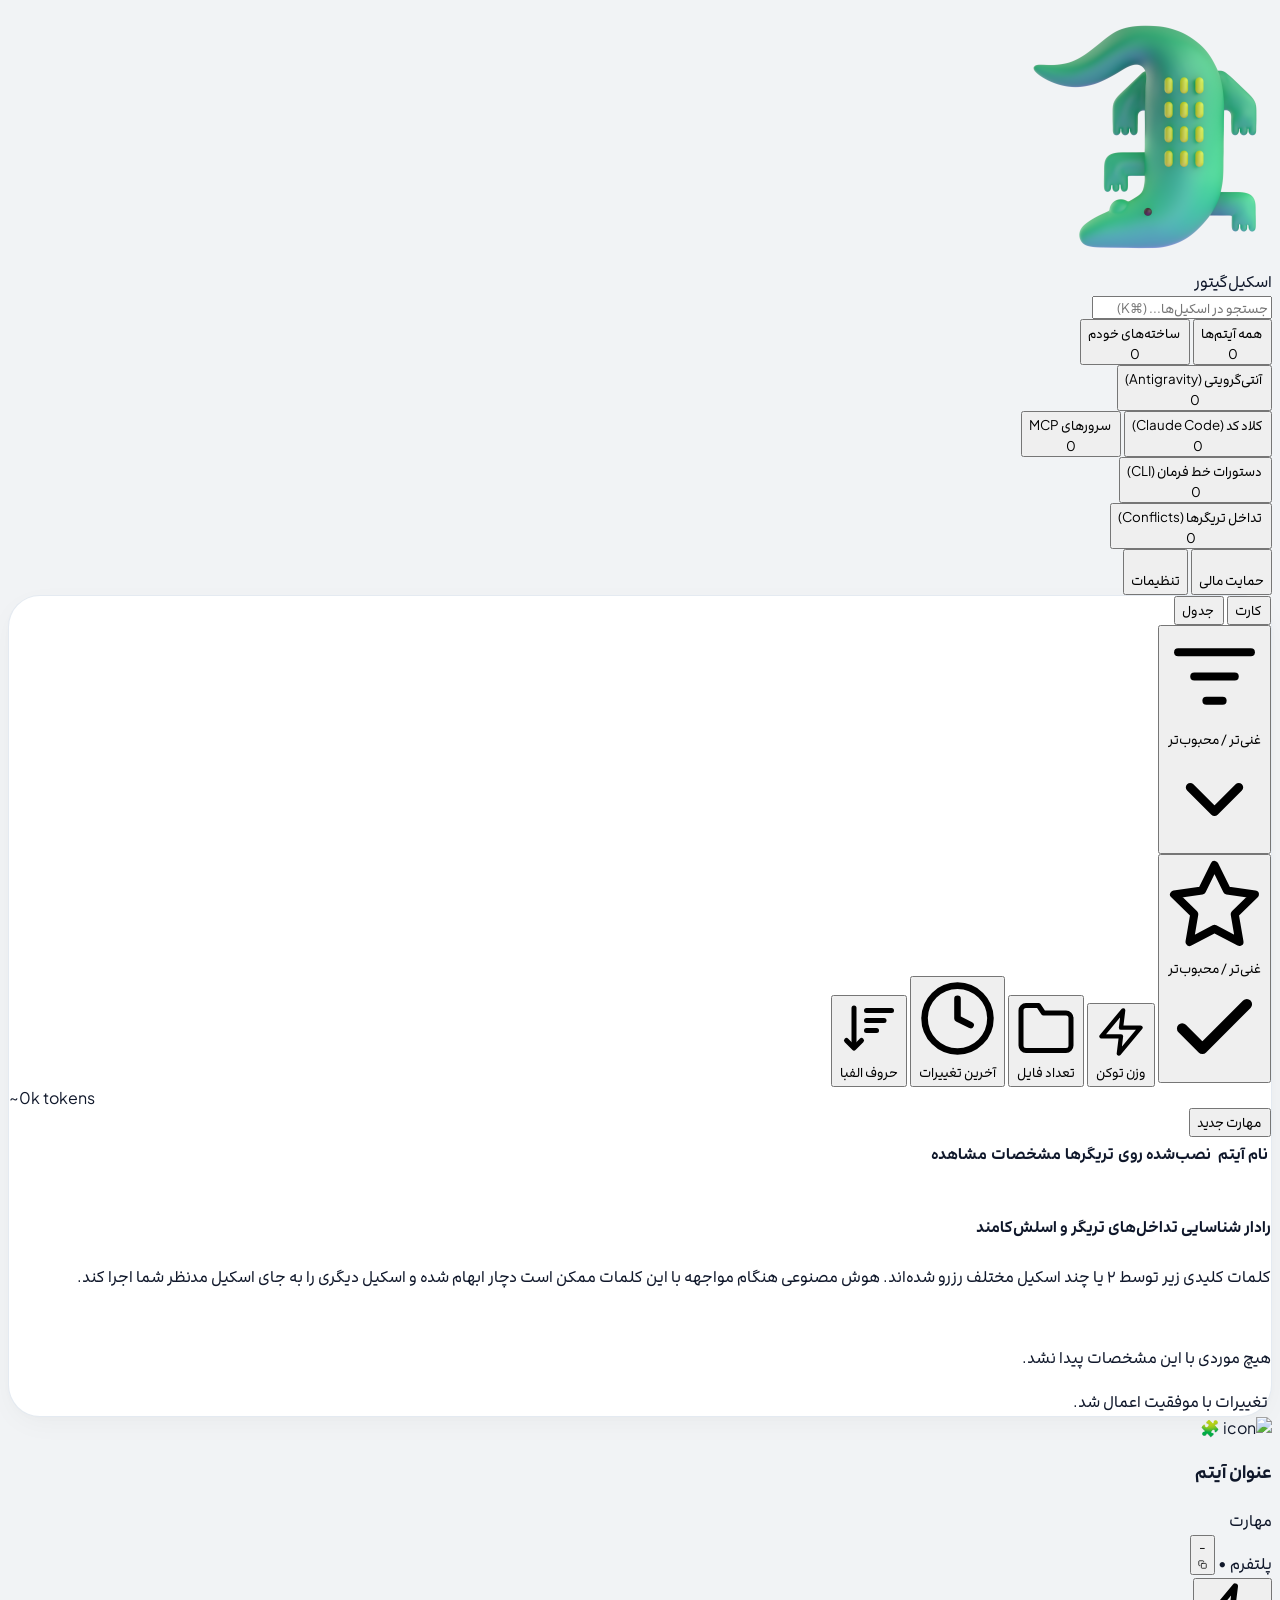
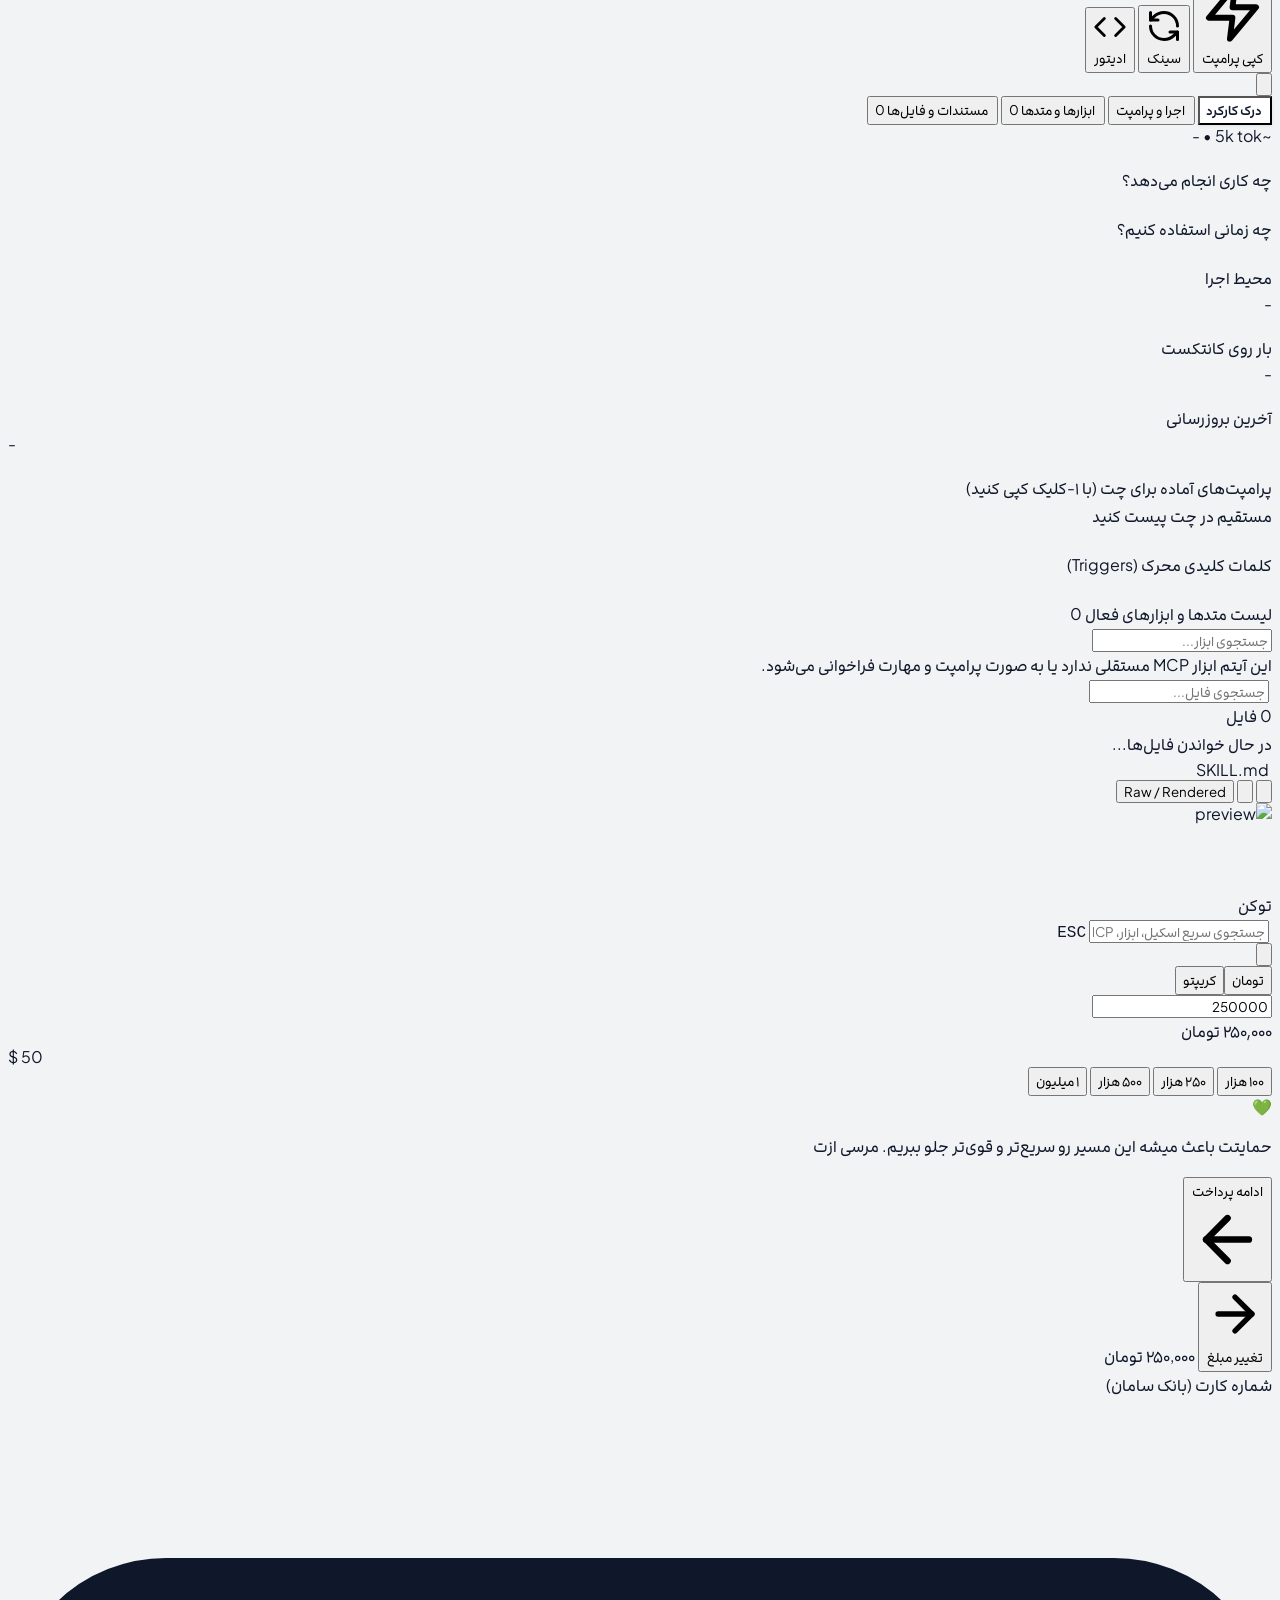
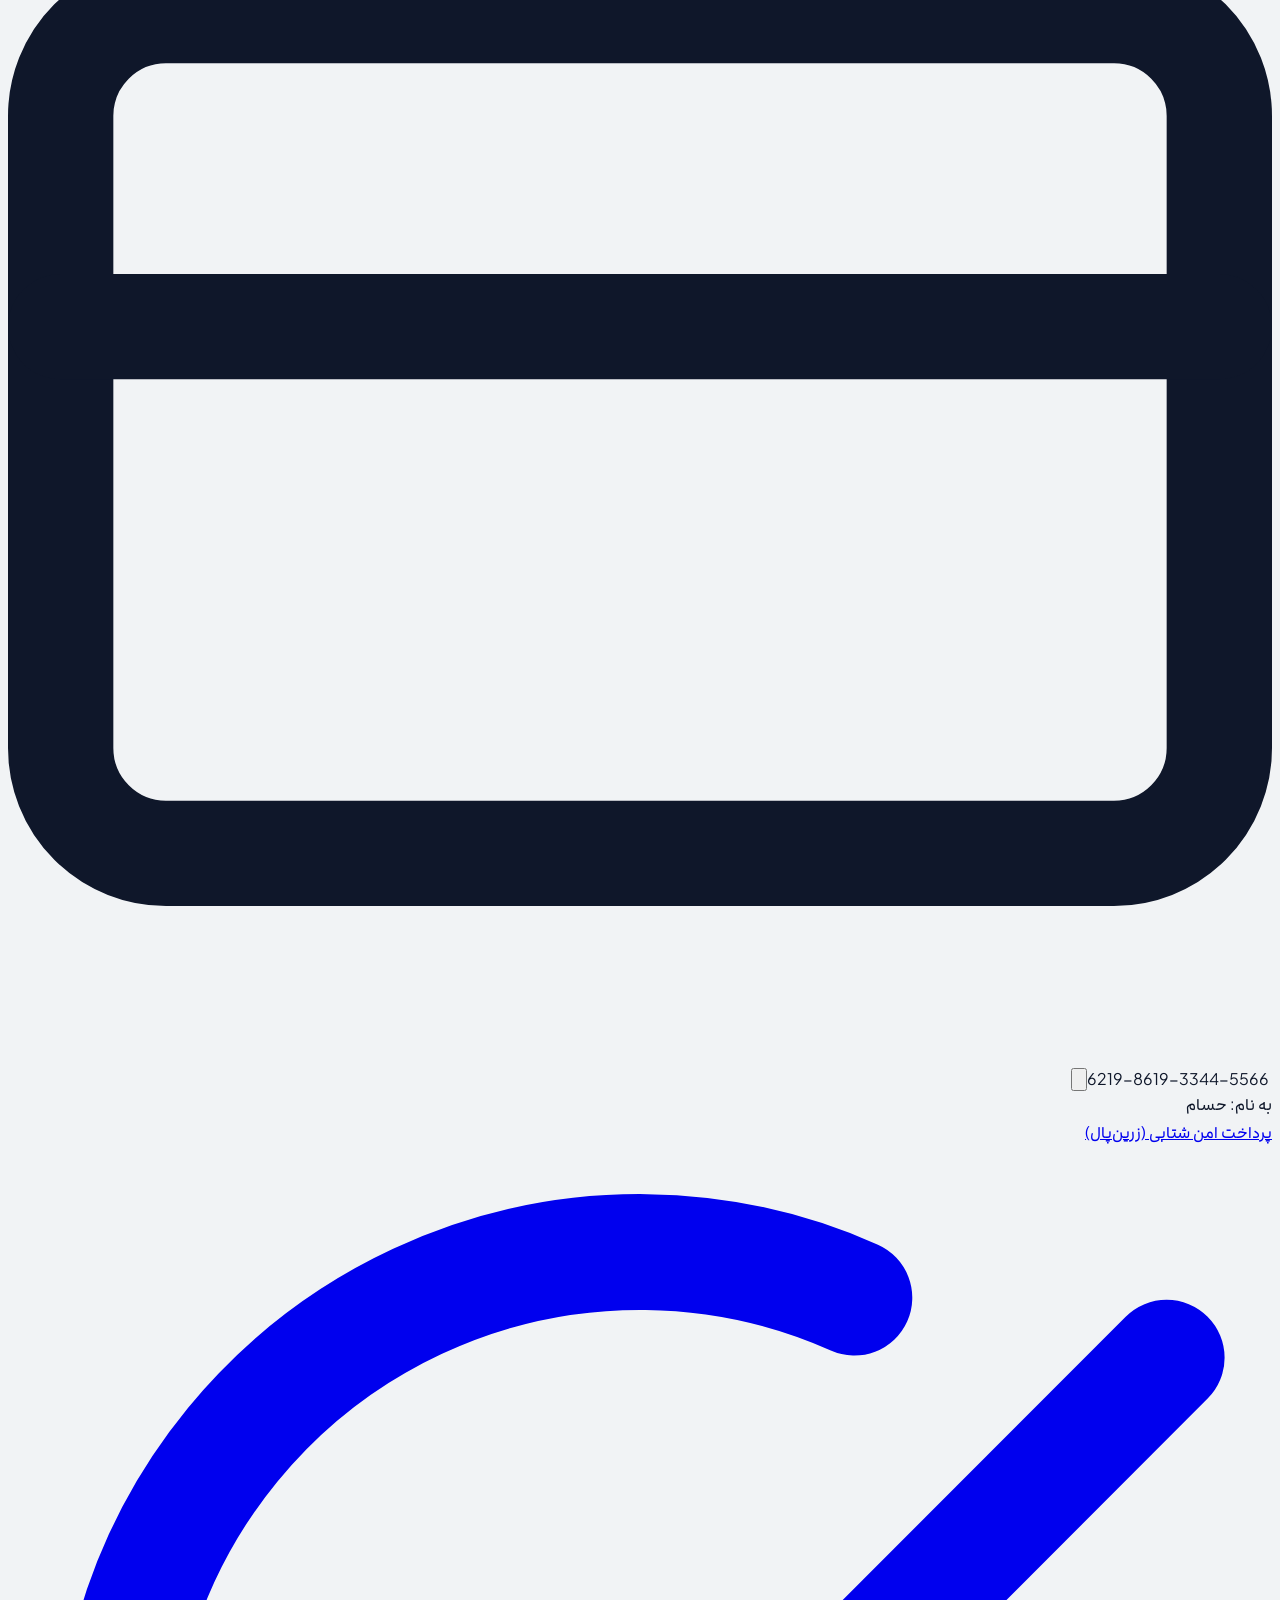
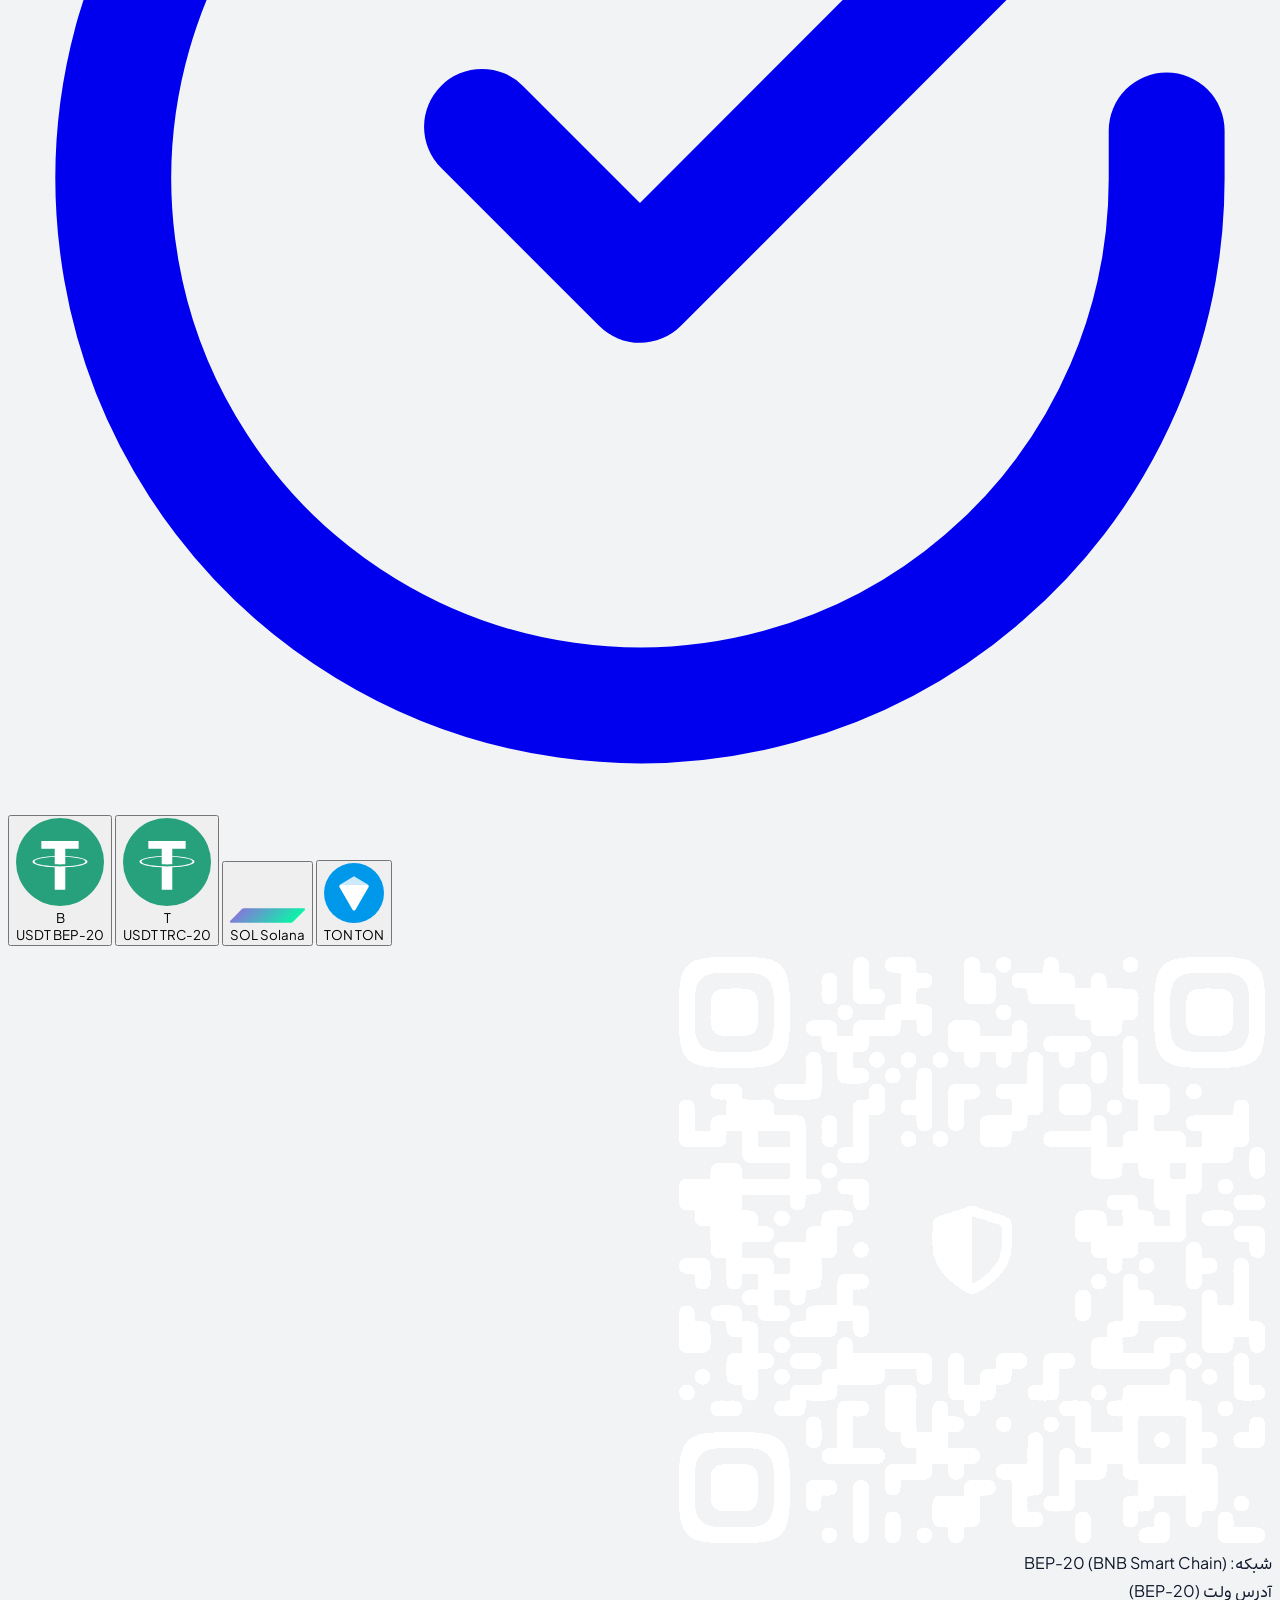
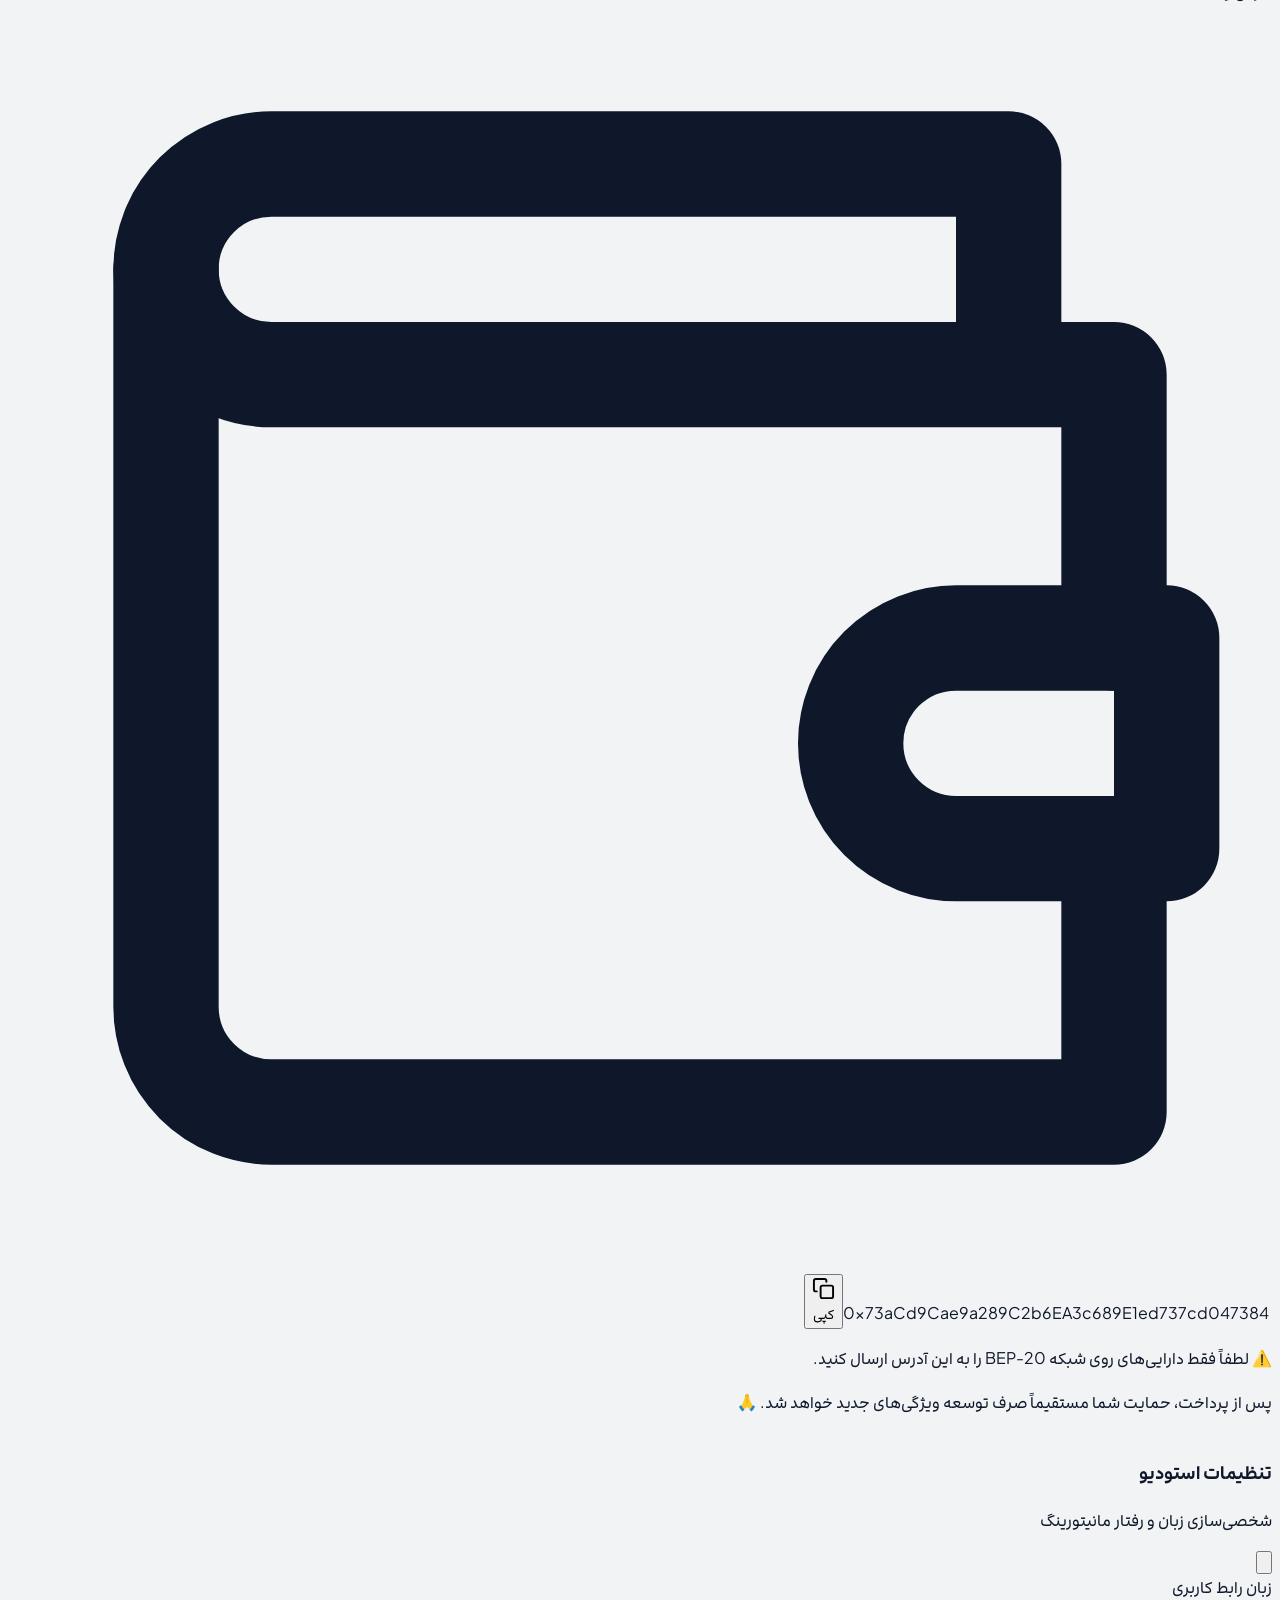
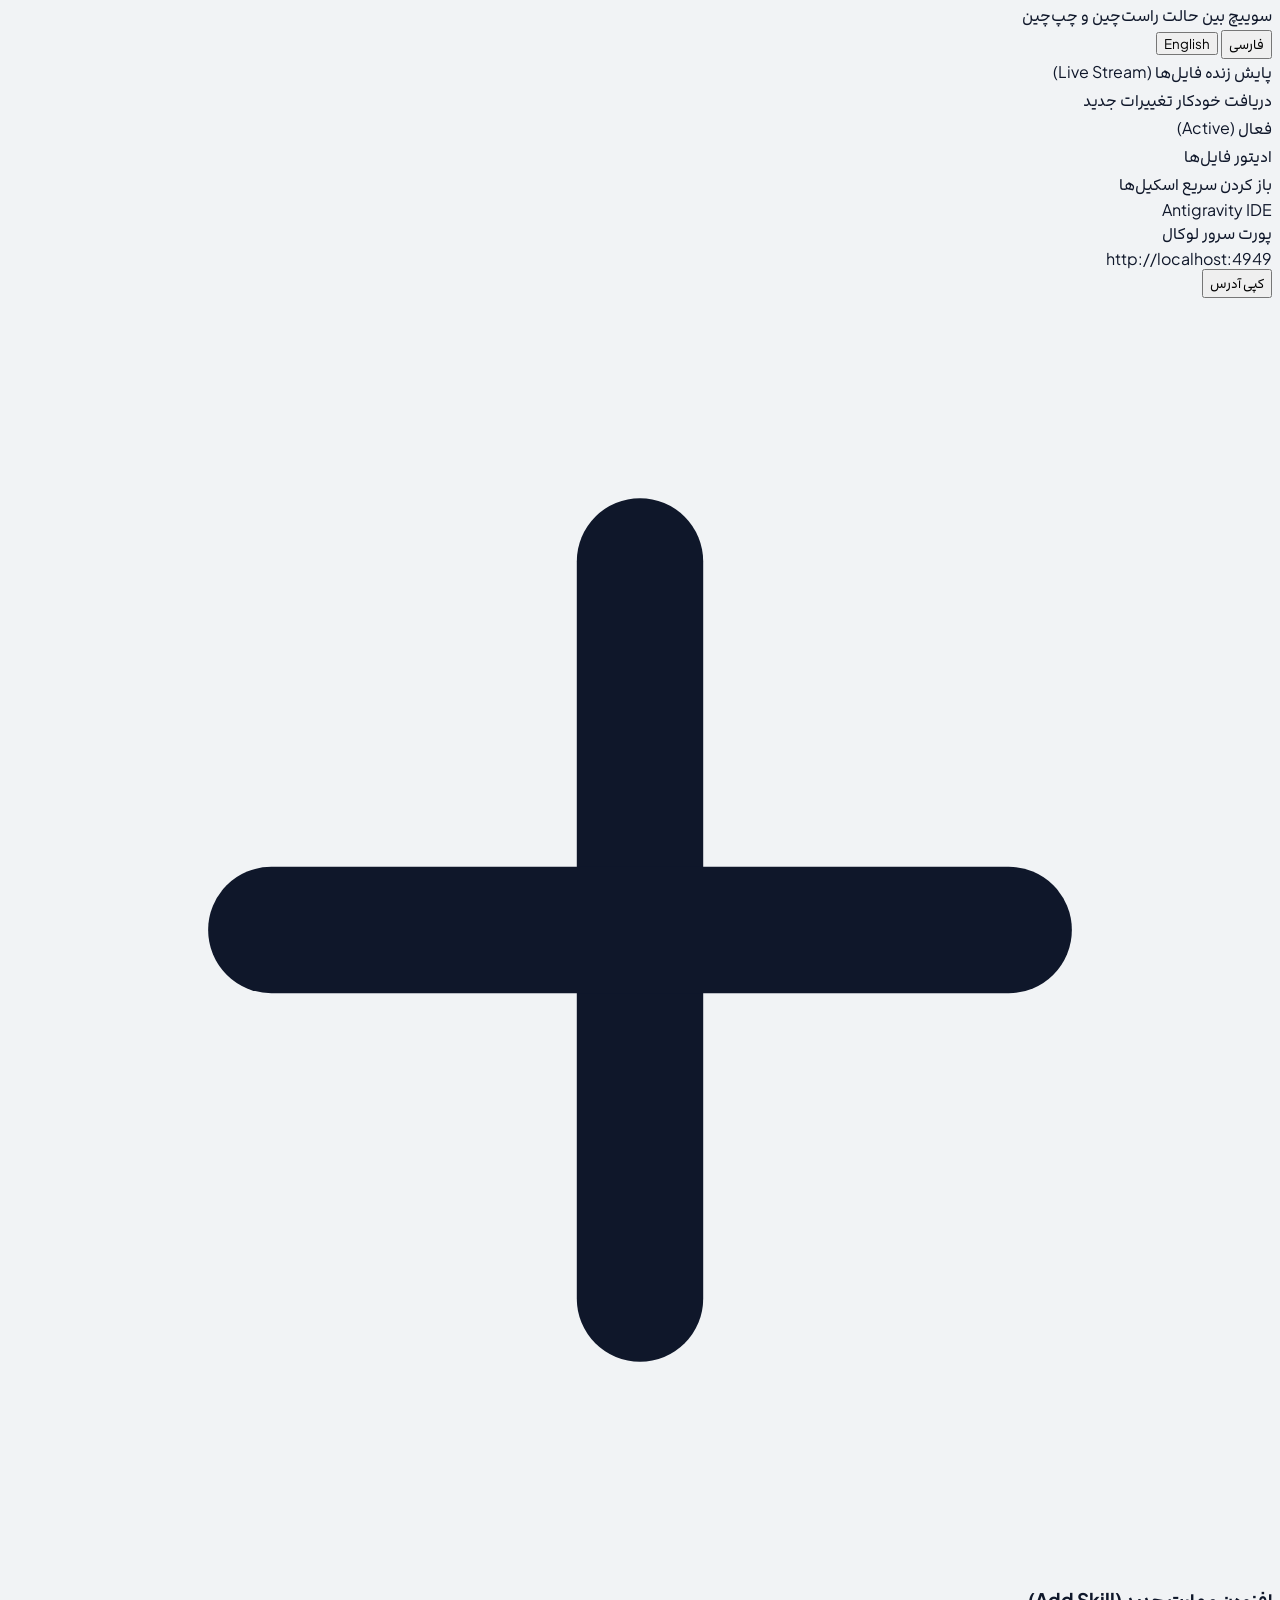
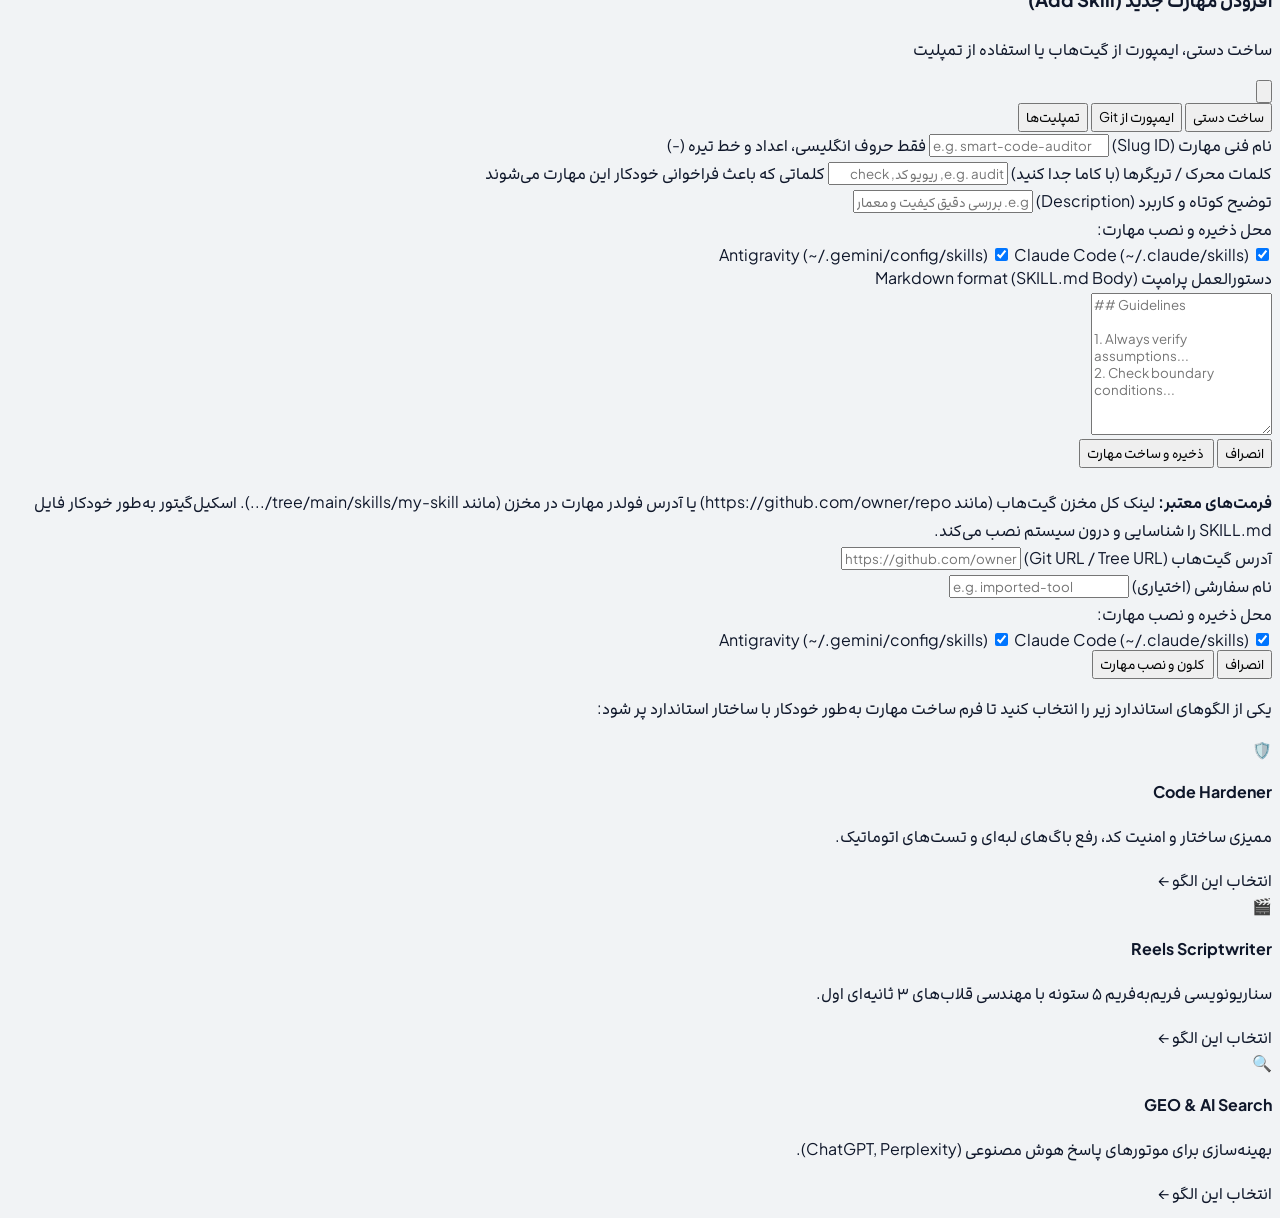
==== commit 04c616f3: "Declutter and minimalize all modal headers with single primary CTA and crisp SVG icons" ====
--- a/index.html
+++ b/index.html
@@ -451,48 +451,52 @@
   <div id="detailModal" class="fixed inset-0 z-50 bg-slate-900/60 backdrop-blur-sm hidden flex items-center justify-center p-3 sm:p-6">
     <div class="bg-white border border-slate-200/90 rounded-3xl w-full max-w-4xl h-[88vh] flex flex-col shadow-2xl overflow-hidden animate-in fade-in zoom-in-95 duration-100">
       
-      <!-- سربرگ مدرن مدال (Hero Header) -->
-      <div class="px-6 py-4 border-b border-slate-100 flex items-center justify-between shrink-0 bg-white">
-        <div class="flex items-center gap-3.5">
-          <div id="modalIconContainer" class="w-12 h-12 rounded-2xl bg-slate-50 border border-slate-200/70 flex items-center justify-center shadow-2xs shrink-0 overflow-hidden">
-            <img id="modalThiingsImg" src="" alt="icon" class="w-10 h-10 object-contain">
-            <span id="modalEmojiFallback" class="text-3xl hidden">🧩</span>
-          </div>
-          <div>
-            <div class="flex items-center gap-2 flex-wrap">
-              <h3 id="modalTitle" class="text-base font-bold text-slate-900 font-mono-code tracking-tight">عنوان آیتم</h3>
-              <span id="modalTypeBadge" class="text-[11px] px-2.5 py-0.5 rounded-full bg-blue-50 text-blue-700 font-medium">مهارت</span>
-              <span id="modalPlatform" class="text-[11px] px-2.5 py-0.5 rounded-full bg-slate-100 text-slate-700 font-medium font-mono-code">پلتفرم</span>
-              <span id="modalCustomBadge" class="hidden text-[11px] px-2.5 py-0.5 rounded-full bg-emerald-50 text-emerald-700 font-medium border border-emerald-200/60">⭐ ساخت خودم</span>
-            </div>
-            <p id="modalPathShort" dir="ltr" class="text-[11px] text-slate-400 font-mono-code mt-0.5 truncate max-w-md text-right">-</p>
+      <!-- سربرگ مدرن و مینیمال مدال (Minimal Hero Header) -->
+      <div class="px-6 py-4 border-b border-slate-100 flex items-center justify-between gap-4 shrink-0 bg-white">
+        <div class="flex items-center gap-3.5 min-w-0">
+          <div id="modalIconContainer" class="w-11 h-11 rounded-2xl bg-slate-50/90 flex items-center justify-center shrink-0 overflow-hidden">
+            <img id="modalThiingsImg" src="" alt="icon" class="w-9 h-9 object-contain">
+            <span id="modalEmojiFallback" class="text-2xl hidden">🧩</span>
+          </div>
+          <div class="min-w-0">
+            <div class="flex items-center gap-2">
+              <h3 id="modalTitle" class="text-base font-bold text-slate-900 tracking-tight truncate">عنوان آیتم</h3>
+              <span id="modalTypeBadge" class="text-[11px] px-2.5 py-0.5 rounded-full bg-slate-100 text-slate-600 font-medium shrink-0">مهارت</span>
+              <span id="modalCustomBadge" class="hidden"></span>
+            </div>
+            <div class="flex items-center gap-1.5 mt-0.5 text-[11px] text-slate-400 min-w-0">
+              <span id="modalPlatform" class="font-medium text-slate-500 shrink-0">پلتفرم</span>
+              <span class="text-slate-300 shrink-0">•</span>
+              <button onclick="copyPath()" id="modalCopyBtn" class="inline-flex items-center gap-1 text-slate-400 hover:text-slate-700 transition-colors cursor-pointer min-w-0 group" title="کپی مسیر فایل">
+                <span id="modalPathShort" dir="ltr" class="truncate max-w-[280px]">-</span>
+                <svg class="w-3 h-3 shrink-0 opacity-50 group-hover:opacity-100 transition-opacity" viewBox="0 0 24 24" fill="none" stroke="currentColor" stroke-width="2" stroke-linecap="round" stroke-linejoin="round"><rect x="9" y="9" width="13" height="13" rx="2" ry="2"/><path d="M5 15H4a2 2 0 0 1-2-2V4a2 2 0 0 1 2-2h9a2 2 0 0 1 2 2v1"/></svg>
+              </button>
+            </div>
           </div>
         </div>
 
-        <!-- دکمه‌های عملیاتی هدر مدال -->
-        <div class="flex items-center gap-2">
-          <!-- دکمه کپی پرامپت سریع اصلی -->
-          <button id="modalQuickPromptBtn" onclick="copyQuickPrompt()" class="px-3.5 py-1.5 rounded-xl bg-emerald-50 hover:bg-emerald-100/80 text-[#1f8a68] border border-emerald-200/80 flex items-center gap-1.5 font-semibold text-xs transition-colors shadow-2xs" title="کپی پرامپت آماده اجرای این مهارت">
-            <i class="iconsax text-sm" icon-name="flash"></i>
-            <span id="txt-modal-quick-prompt">کپی پرامپت سریع</span>
+        <!-- دکمه‌های عملیاتی مینیمال هدر مدال -->
+        <div class="flex items-center gap-1.5 shrink-0">
+          <!-- تنها دکمه رنگی اصلی (برند سبز اسکیل‌گیتور) -->
+          <button id="modalQuickPromptBtn" onclick="copyQuickPrompt()" class="px-3.5 py-1.5 rounded-xl bg-[#26a67d] hover:bg-[#1f8a68] text-white flex items-center gap-1.5 font-semibold text-xs transition-colors shadow-2xs cursor-pointer" title="کپی پرامپت آماده اجرای این مهارت">
+            <svg class="w-3.5 h-3.5 shrink-0" viewBox="0 0 24 24" fill="none" stroke="currentColor" stroke-width="2.2" stroke-linecap="round" stroke-linejoin="round"><polygon points="13 2 3 14 12 14 11 22 21 10 12 10 13 2"/></svg>
+            <span id="txt-modal-quick-prompt">کپی پرامپت</span>
           </button>
           
-          <button id="modalSyncBtn" onclick="syncCurrentItem()" class="hidden px-3.5 py-1.5 rounded-xl bg-[#26a67d] hover:bg-[#1f8a68] text-white flex items-center gap-1.5 font-medium text-xs shadow-2xs transition-colors" title="همگام‌سازی مستقیم با Claude Desktop / Code">
-            <i class="iconsax text-sm" icon-name="refresh-2"></i>
-            <span id="txt-modal-sync-btn">سینک به Claude</span>
+          <button id="modalSyncBtn" onclick="syncCurrentItem()" class="hidden px-3 py-1.5 rounded-xl bg-slate-100/90 hover:bg-slate-200/75 text-slate-700 flex items-center gap-1.5 font-medium text-xs transition-colors cursor-pointer" title="همگام‌سازی مستقیم با Claude Desktop / Code">
+            <svg class="w-3.5 h-3.5 shrink-0" viewBox="0 0 24 24" fill="none" stroke="currentColor" stroke-width="2" stroke-linecap="round" stroke-linejoin="round"><path d="M21 12a9 9 0 0 0-9-9 9.75 9.75 0 0 0-6.74 2.74L3 8"/><path d="M3 3v5h5"/><path d="M3 12a9 9 0 0 0 9 9 9.75 9.75 0 0 0 6.74-2.74L21 16"/><path d="M16 16h5v5"/></svg>
+            <span id="txt-modal-sync-btn">سینک</span>
           </button>
           
-          <button onclick="openInEditor()" class="px-3.5 py-1.5 rounded-xl bg-slate-900 hover:bg-slate-800 text-white flex items-center gap-1.5 font-medium text-xs shadow-2xs transition-colors" title="باز کردن در ادیتور کد">
-            <i class="iconsax text-sm" icon-name="code-1"></i>
+          <button onclick="openInEditor()" class="px-3 py-1.5 rounded-xl bg-slate-100/90 hover:bg-slate-200/75 text-slate-700 flex items-center gap-1.5 font-medium text-xs transition-colors cursor-pointer" title="باز کردن در ادیتور کد">
+            <svg class="w-3.5 h-3.5 shrink-0" viewBox="0 0 24 24" fill="none" stroke="currentColor" stroke-width="2" stroke-linecap="round" stroke-linejoin="round"><polyline points="16 18 22 12 16 6"/><polyline points="8 6 2 12 8 18"/></svg>
             <span id="txt-modal-open-editor">ادیتور</span>
           </button>
+
+          <div class="w-px h-5 bg-slate-200/80 mx-1"></div>
           
-          <button onclick="copyPath()" class="p-2 rounded-xl bg-white hover:bg-slate-100 text-slate-600 border border-slate-200 text-xs transition-colors" id="modalCopyBtn" title="کپی مسیر فایل">
-            <i class="iconsax text-base" icon-name="copy"></i>
-          </button>
-          
-          <button onclick="closeModal()" class="p-2 rounded-xl text-slate-400 hover:text-slate-700 hover:bg-slate-100 transition-colors">
-            <i class="iconsax text-lg" icon-name="close-circle"></i>
+          <button onclick="closeModal()" class="w-8 h-8 rounded-xl text-slate-400 hover:text-slate-700 hover:bg-slate-100 flex items-center justify-center transition-colors cursor-pointer" aria-label="Close">
+            <svg class="w-4 h-4" viewBox="0 0 24 24" fill="none" stroke="currentColor" stroke-width="2.2" stroke-linecap="round" stroke-linejoin="round"><line x1="18" y1="6" x2="6" y2="18"/><line x1="6" y1="6" x2="18" y2="18"/></svg>
           </button>
         </div>
       </div>
@@ -1505,12 +1509,10 @@
 
       navigator.clipboard.writeText(promptText).then(() => {
         showToast(currentLanguage === 'en' ? 'Quick prompt copied to clipboard!' : 'پرامپت آماده کپی شد! در چت پیست کنید.');
-        if (txt) txt.innerText = currentLanguage === 'en' ? '✓ Copied!' : '✓ کپی شد!';
-        if (btn) btn.classList.add('bg-emerald-50', 'text-emerald-700', 'border-emerald-300');
+        if (txt) txt.innerText = currentLanguage === 'en' ? '✓ Copied' : '✓ کپی شد';
         setTimeout(() => {
           if (txt) txt.innerText = origText;
-          if (btn) btn.classList.remove('bg-emerald-50', 'text-emerald-700', 'border-emerald-300');
-        }, 2000);
+        }, 1800);
       });
     }
 
@@ -1596,14 +1598,10 @@
       }
 
       const customBadge = document.getElementById('modalCustomBadge');
-      if (item.is_user_created) {
-        customBadge.classList.remove('hidden');
-        customBadge.innerText = isEn ? '⭐ Custom' : '⭐ ساخت خودم';
-      } else {
-        customBadge.classList.add('hidden');
-      }
-
-      document.getElementById('modalPathShort').innerText = item.path || '-';
+      if (customBadge) customBadge.classList.add('hidden');
+
+      const shortDisplayPath = (item.path || '-').replace(/^\/Users\/[^/]+/, '~');
+      document.getElementById('modalPathShort').innerText = shortDisplayPath;
       currentModalPath = item.path || '';
 
       const syncBtn = document.getElementById('modalSyncBtn');
@@ -2603,12 +2601,12 @@
 
       // Translate modal elements
       setTxt('txt-modal-tokens', t.modalTokens);
-      setTxt('txt-modal-sync-btn', t.modalSyncBtn);
+      setTxt('txt-modal-sync-btn', lang === 'en' ? 'Sync' : 'سینک');
       setTxt('txt-tab-overview', lang === 'en' ? 'Overview' : 'درک کارکرد');
       setTxt('txt-tab-prompts', lang === 'en' ? 'Prompts & Triggers' : 'اجرا و پرامپت');
       setTxt('txt-tab-tools', lang === 'en' ? 'Tools & Methods' : 'ابزارها و متدها');
-      setTxt('txt-tab-docs', lang === 'en' ? 'Docs & Code' : 'مستندات و کد');
-      setTxt('txt-modal-quick-prompt', lang === 'en' ? 'Quick Prompt' : 'کپی پرامپت سریع');
+      setTxt('txt-tab-docs', lang === 'en' ? 'Files & Docs' : 'مستندات و فایل‌ها');
+      setTxt('txt-modal-quick-prompt', lang === 'en' ? 'Quick Prompt' : 'کپی پرامپت');
       setTxt('txt-modal-open-editor', lang === 'en' ? 'Editor' : 'ادیتور');
       setTxt('txt-modal-what-title', lang === 'en' ? 'What does it do?' : 'چه کاری انجام می‌دهد؟');
       setTxt('txt-modal-when-title', lang === 'en' ? 'When to use?' : 'چه زمانی استفاده کنیم؟');
@@ -3570,19 +3568,19 @@
   <div id="settingsModal" class="fixed inset-0 z-50 bg-slate-900/40 backdrop-blur-xs hidden flex items-center justify-center p-4">
     <div class="bg-white border border-slate-200 rounded-3xl w-full max-w-md shadow-2xl overflow-hidden animate-in fade-in zoom-in-95 duration-100">
       
-      <!-- هدر تنظیمات -->
-      <div class="px-6 py-4 border-b border-slate-100 flex items-center justify-between">
-        <div class="flex items-center gap-2.5">
-          <div class="w-8 h-8 rounded-xl bg-slate-900 text-white flex items-center justify-center shadow-xs">
+      <!-- هدر مینیمال تنظیمات -->
+      <div class="px-6 py-4 border-b border-slate-100 flex items-center justify-between bg-white">
+        <div class="flex items-center gap-3">
+          <div class="w-9 h-9 rounded-xl bg-slate-100 text-slate-700 flex items-center justify-center shrink-0">
             <i class="iconsax text-base" icon-name="setting-2"></i>
           </div>
           <div>
-            <h3 id="txt-settings-title" class="text-xs font-bold text-slate-900">تنظیمات رادار و استودیو</h3>
-            <p id="txt-settings-desc" class="text-[10px] text-slate-400">شخصی‌سازی زبان و رفتار مانیتورینگ</p>
+            <h3 id="txt-settings-title" class="text-sm font-bold text-slate-900">تنظیمات</h3>
+            <p id="txt-settings-desc" class="text-[11px] text-slate-400">شخصی‌سازی زبان و رفتار مانیتورینگ</p>
           </div>
         </div>
-        <button onclick="closeSettingsModal()" class="p-1 rounded-xl text-slate-400 hover:text-slate-700 hover:bg-slate-100 transition-colors">
-          <i class="iconsax text-lg" icon-name="close-circle"></i>
+        <button onclick="closeSettingsModal()" class="w-8 h-8 rounded-xl text-slate-400 hover:text-slate-700 hover:bg-slate-100 flex items-center justify-center transition-colors cursor-pointer" aria-label="Close">
+          <svg class="w-4 h-4" viewBox="0 0 24 24" fill="none" stroke="currentColor" stroke-width="2.2" stroke-linecap="round" stroke-linejoin="round"><line x1="18" y1="6" x2="6" y2="18"/><line x1="6" y1="6" x2="18" y2="18"/></svg>
         </button>
       </div>
 
@@ -3637,34 +3635,36 @@
   <div id="addSkillModal" class="fixed inset-0 z-50 bg-slate-900/60 backdrop-blur-sm hidden flex items-center justify-center p-3 sm:p-6">
     <div class="bg-white border border-slate-200 rounded-3xl w-full max-w-2xl max-h-[92vh] flex flex-col shadow-2xl overflow-hidden animate-in fade-in zoom-in-95 duration-100">
       
-      <!-- هدر مدال با تب‌های انتخاب حالت -->
-      <div class="px-6 py-4 border-b border-slate-100 flex items-center justify-between shrink-0 bg-slate-50/70">
-        <div class="flex items-center gap-2.5">
-          <div class="w-8 h-8 rounded-xl bg-[#26a67d] text-white flex items-center justify-center shadow-xs">
-            <i class="iconsax text-base" icon-name="add-circle"></i>
+      <!-- هدر مینیمال مدال افزودن مهارت -->
+      <div class="px-6 py-4 border-b border-slate-100 flex items-center justify-between shrink-0 bg-white">
+        <div class="flex items-center gap-3">
+          <div class="w-9 h-9 rounded-xl bg-emerald-50 text-[#26a67d] flex items-center justify-center shrink-0">
+            <svg class="w-4 h-4" viewBox="0 0 24 24" fill="none" stroke="currentColor" stroke-width="2.4" stroke-linecap="round" stroke-linejoin="round"><line x1="12" y1="5" x2="12" y2="19"/><line x1="5" y1="12" x2="19" y2="12"/></svg>
           </div>
           <div>
-            <h3 id="txt-add-modal-title" class="text-xs font-bold text-slate-900">افزودن مهارت جدید (Add Skill)</h3>
-            <p id="txt-add-modal-desc" class="text-[10px] text-slate-400">ساخت دستی، ایمپورت از گیت‌هاب یا استفاده از تمپلیت</p>
+            <h3 id="txt-add-modal-title" class="text-sm font-bold text-slate-900">افزودن مهارت جدید</h3>
+            <p id="txt-add-modal-desc" class="text-[11px] text-slate-400">ساخت دستی، ایمپورت از گیت‌هاب یا استفاده از تمپلیت</p>
           </div>
         </div>
 
-        <!-- تب‌های سوئیچ -->
-        <div class="flex items-center p-1 bg-slate-200/70 rounded-xl text-xs font-medium">
-          <button id="addTabManualBtn" onclick="switchAddSkillTab('manual')" class="px-3 py-1 rounded-lg font-bold bg-white text-slate-900 shadow-2xs transition-all">
-            🛠️ <span id="txt-tab-manual">ساخت دستی</span>
+        <button onclick="closeAddSkillModal()" class="w-8 h-8 rounded-xl text-slate-400 hover:text-slate-700 hover:bg-slate-100 flex items-center justify-center transition-colors cursor-pointer" aria-label="Close">
+          <svg class="w-4 h-4" viewBox="0 0 24 24" fill="none" stroke="currentColor" stroke-width="2.2" stroke-linecap="round" stroke-linejoin="round"><line x1="18" y1="6" x2="6" y2="18"/><line x1="6" y1="6" x2="18" y2="18"/></svg>
+        </button>
+      </div>
+
+      <!-- نوار تب‌های انتخاب حالت -->
+      <div class="px-6 py-2.5 border-b border-slate-100 bg-slate-50/70 shrink-0">
+        <div class="inline-flex items-center p-1 bg-slate-200/60 rounded-2xl text-xs font-medium gap-1">
+          <button id="addTabManualBtn" onclick="switchAddSkillTab('manual')" class="px-3.5 py-1.5 rounded-xl font-bold bg-white text-slate-900 shadow-2xs transition-all cursor-pointer">
+            <span id="txt-tab-manual">ساخت دستی</span>
           </button>
-          <button id="addTabGitBtn" onclick="switchAddSkillTab('git')" class="px-3 py-1 rounded-lg text-slate-500 hover:text-slate-900 transition-all">
-            🌐 <span id="txt-tab-git">ایمپورت از Git</span>
+          <button id="addTabGitBtn" onclick="switchAddSkillTab('git')" class="px-3.5 py-1.5 rounded-xl text-slate-500 hover:text-slate-900 transition-all cursor-pointer">
+            <span id="txt-tab-git">ایمپورت از Git</span>
           </button>
-          <button id="addTabTplBtn" onclick="switchAddSkillTab('templates')" class="px-3 py-1 rounded-lg text-slate-500 hover:text-slate-900 transition-all">
-            ⚡ <span id="txt-tab-templates">تمپلیت‌ها</span>
+          <button id="addTabTplBtn" onclick="switchAddSkillTab('templates')" class="px-3.5 py-1.5 rounded-xl text-slate-500 hover:text-slate-900 transition-all cursor-pointer">
+            <span id="txt-tab-templates">تمپلیت‌ها</span>
           </button>
         </div>
-
-        <button onclick="closeAddSkillModal()" class="p-1 rounded-xl text-slate-400 hover:text-slate-700 hover:bg-slate-200/60 transition-colors">
-          <i class="iconsax text-lg" icon-name="close-circle"></i>
-        </button>
       </div>
 
       <!-- بدنه مدال -->
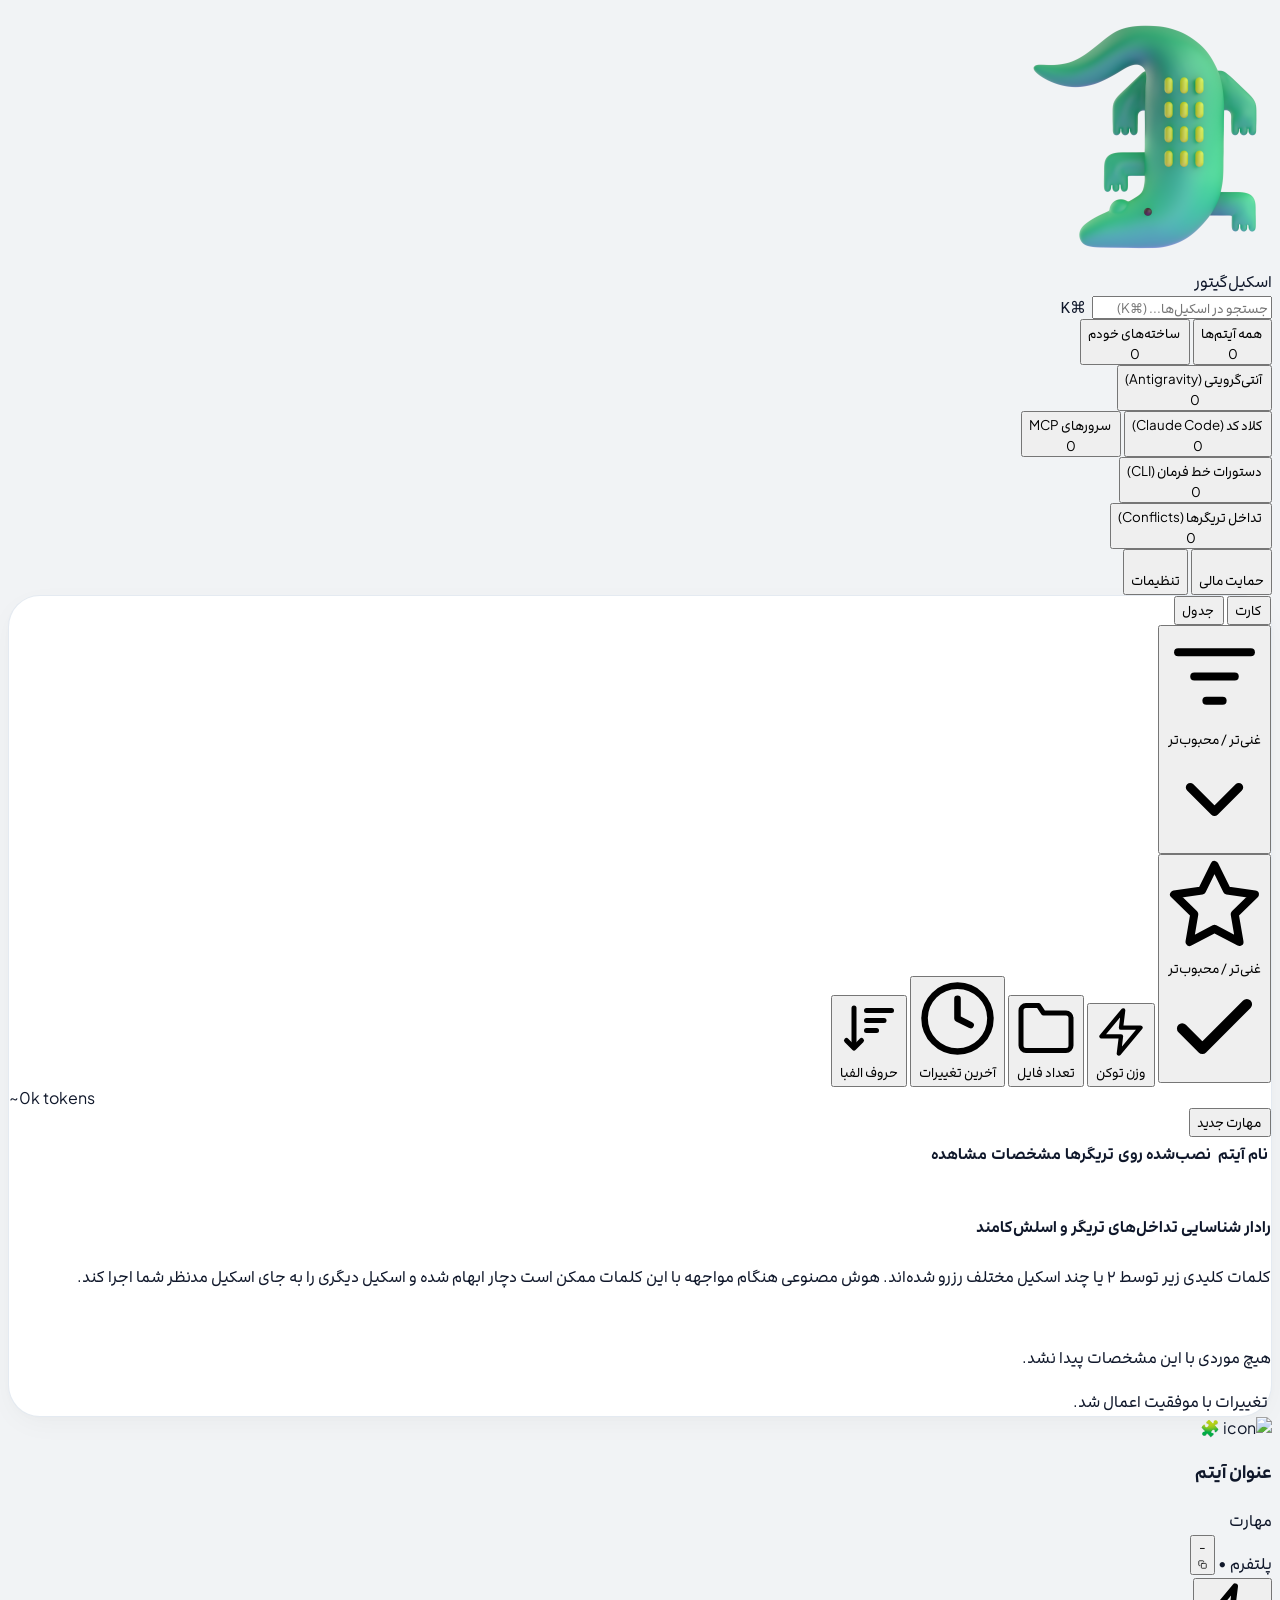
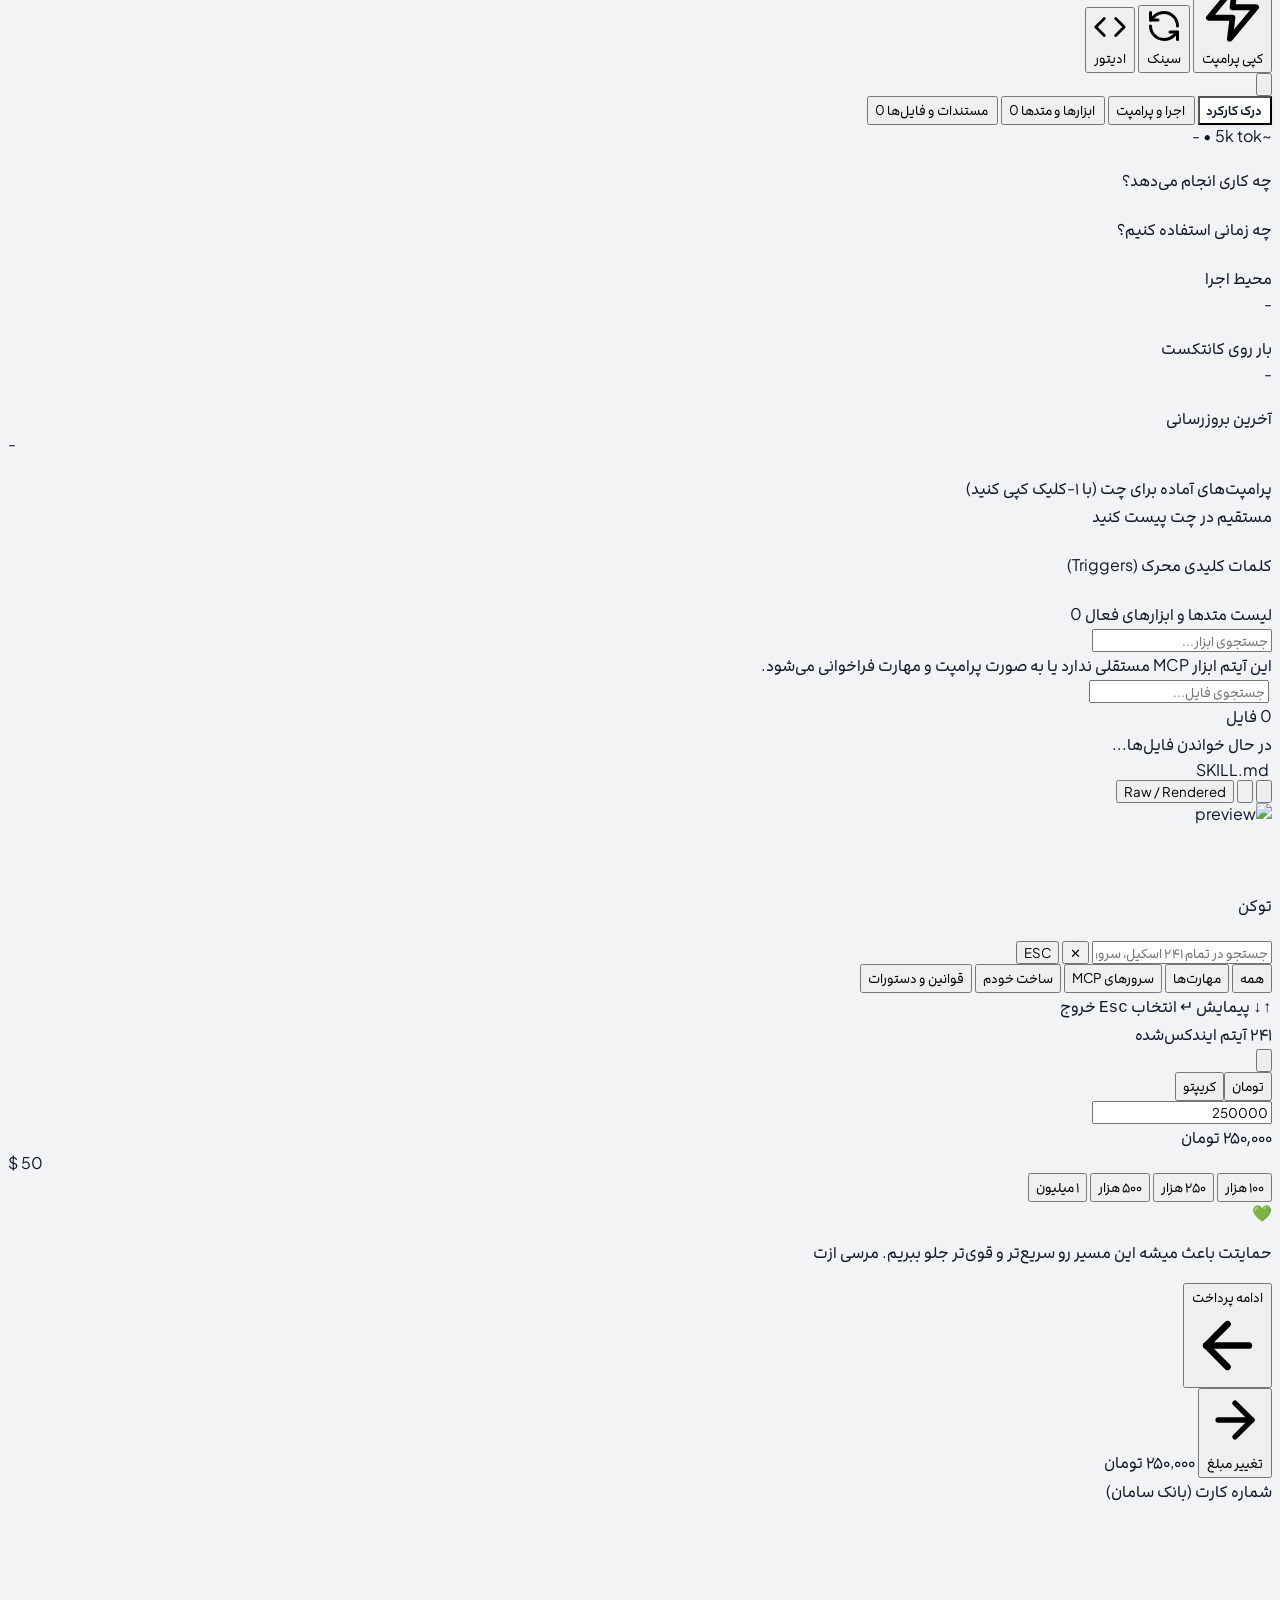
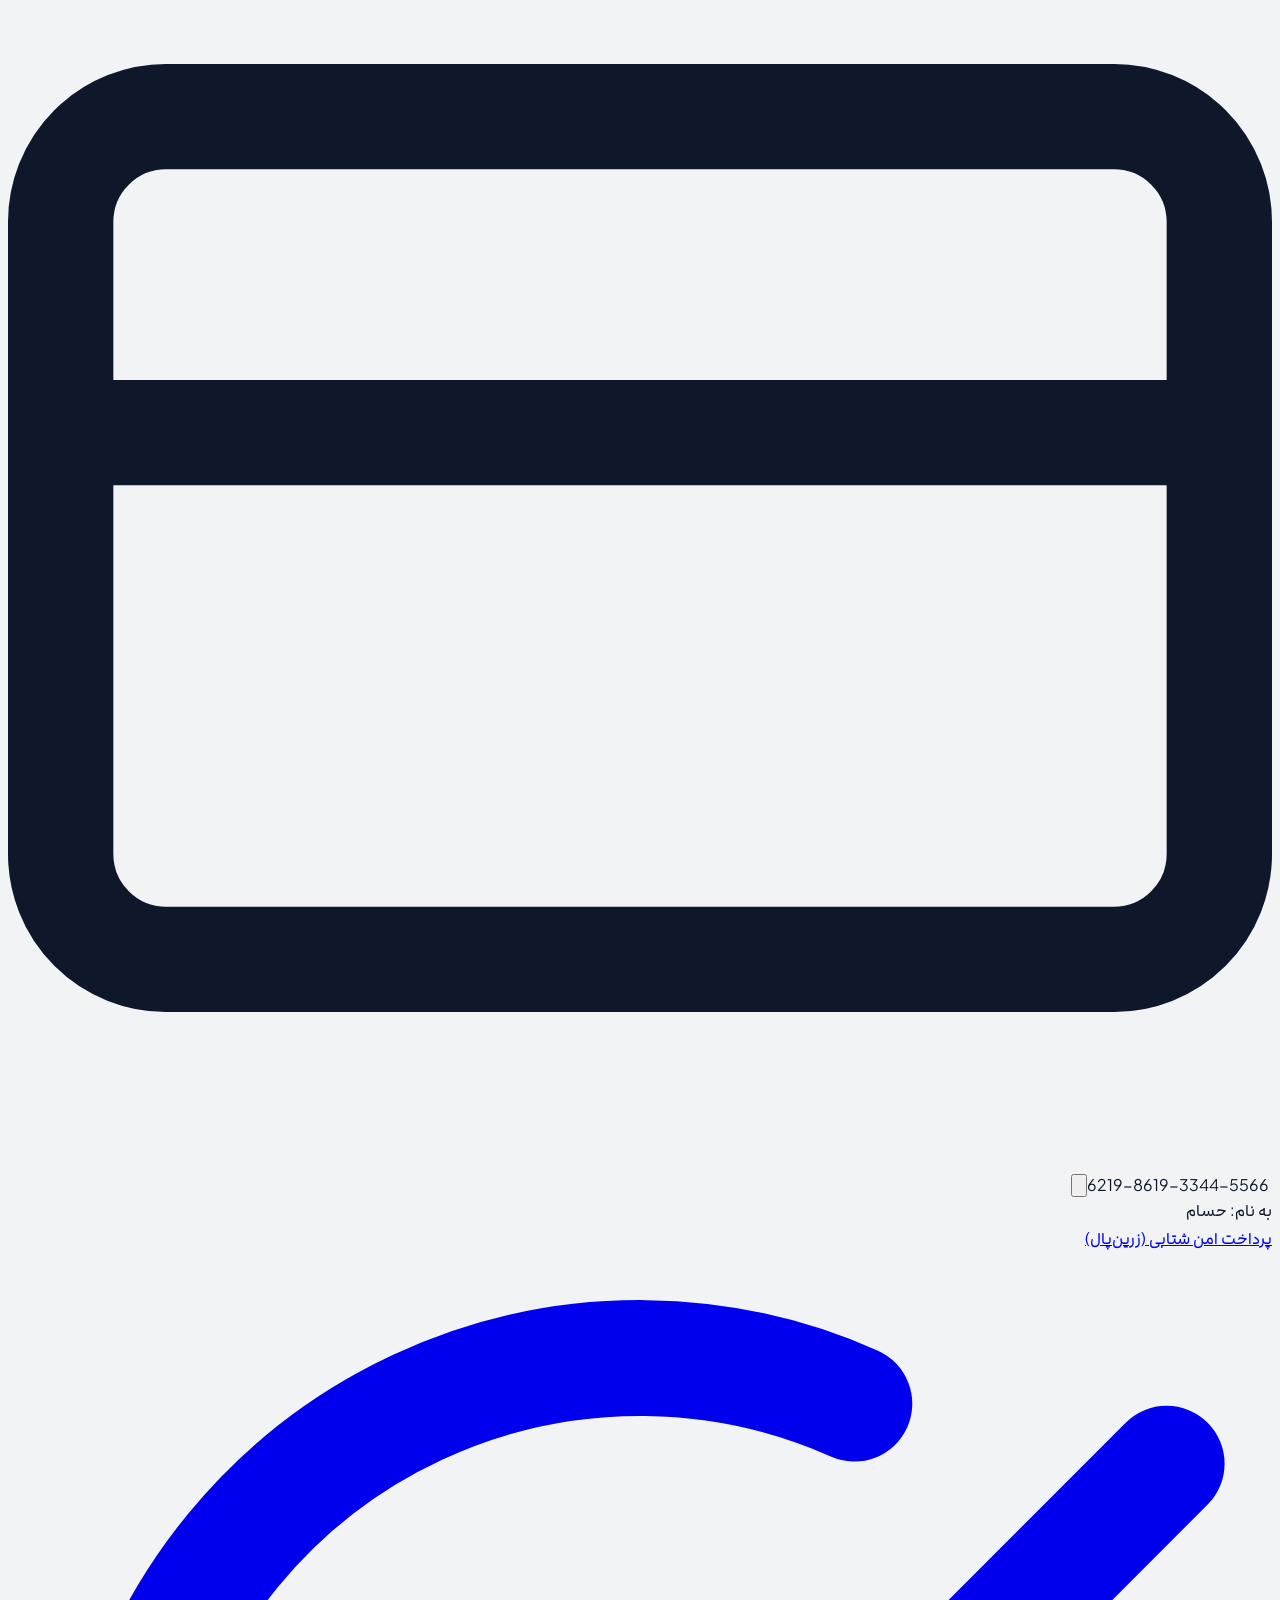
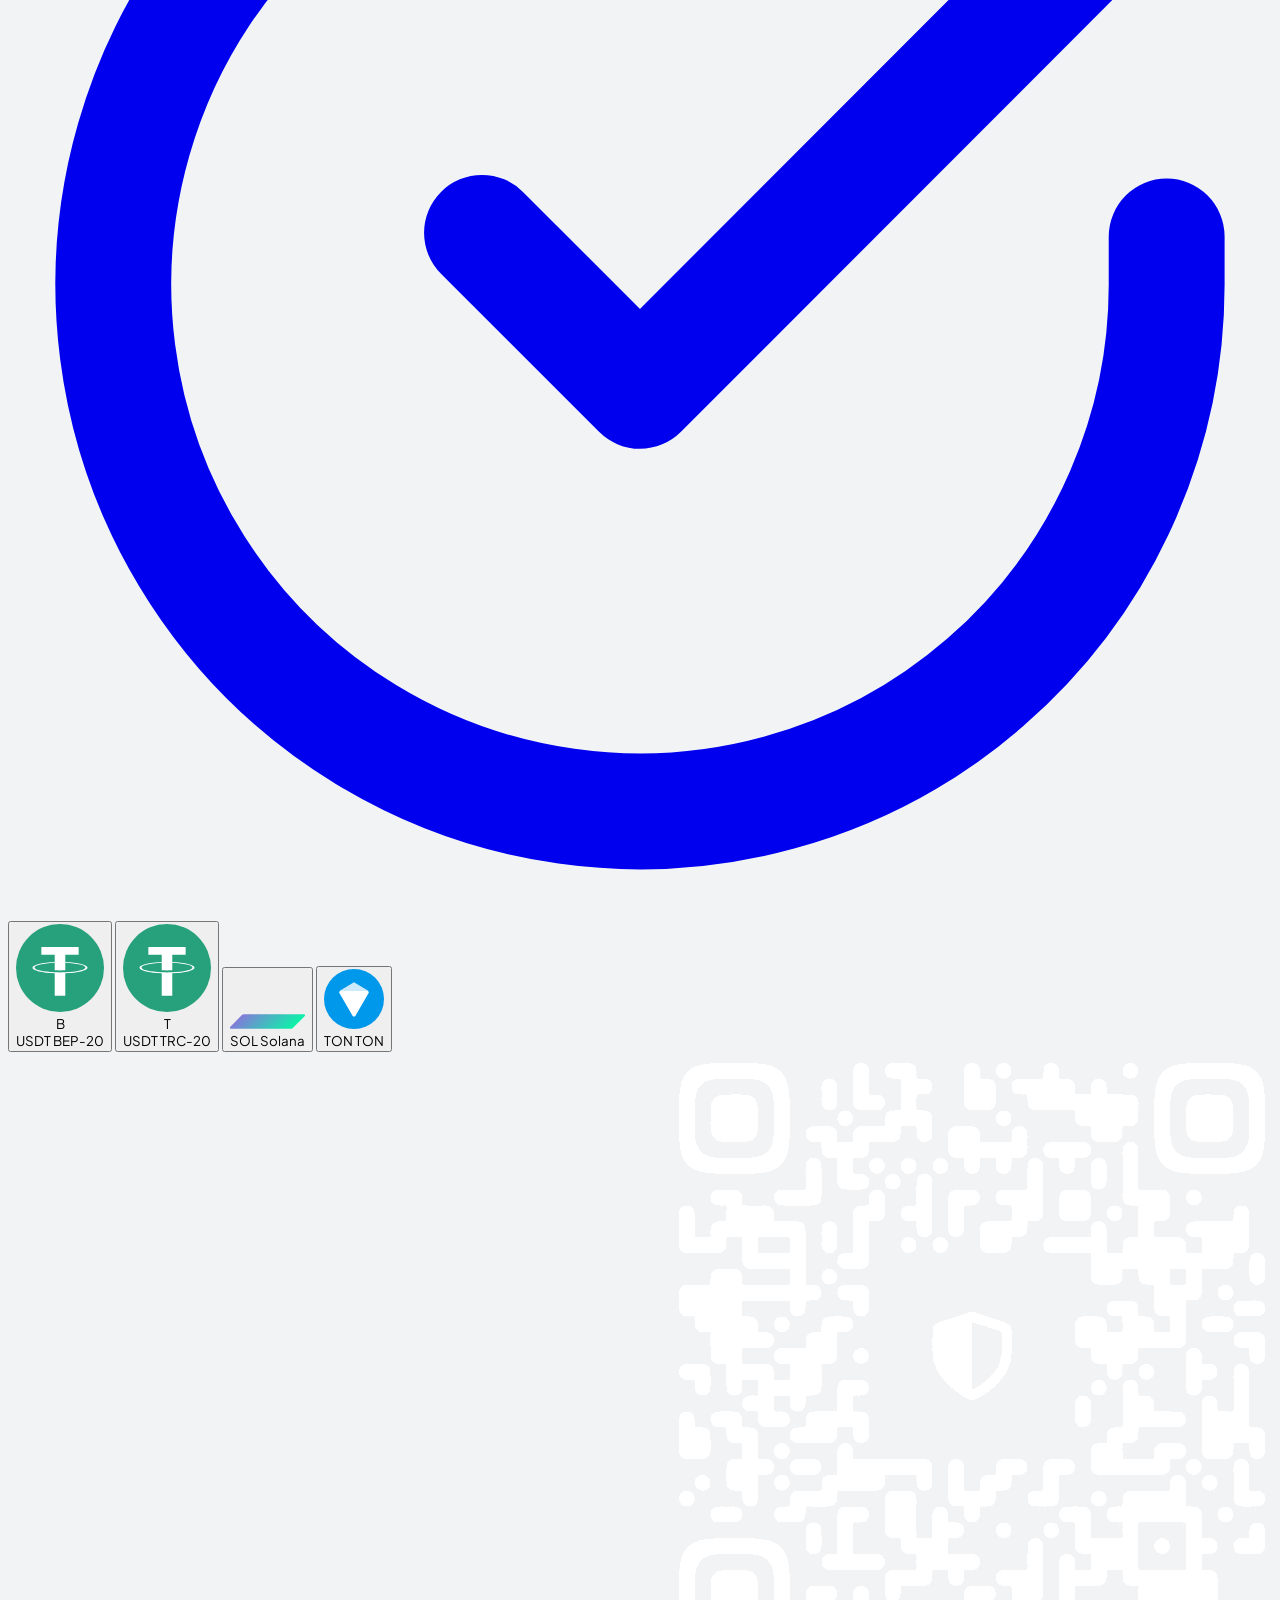
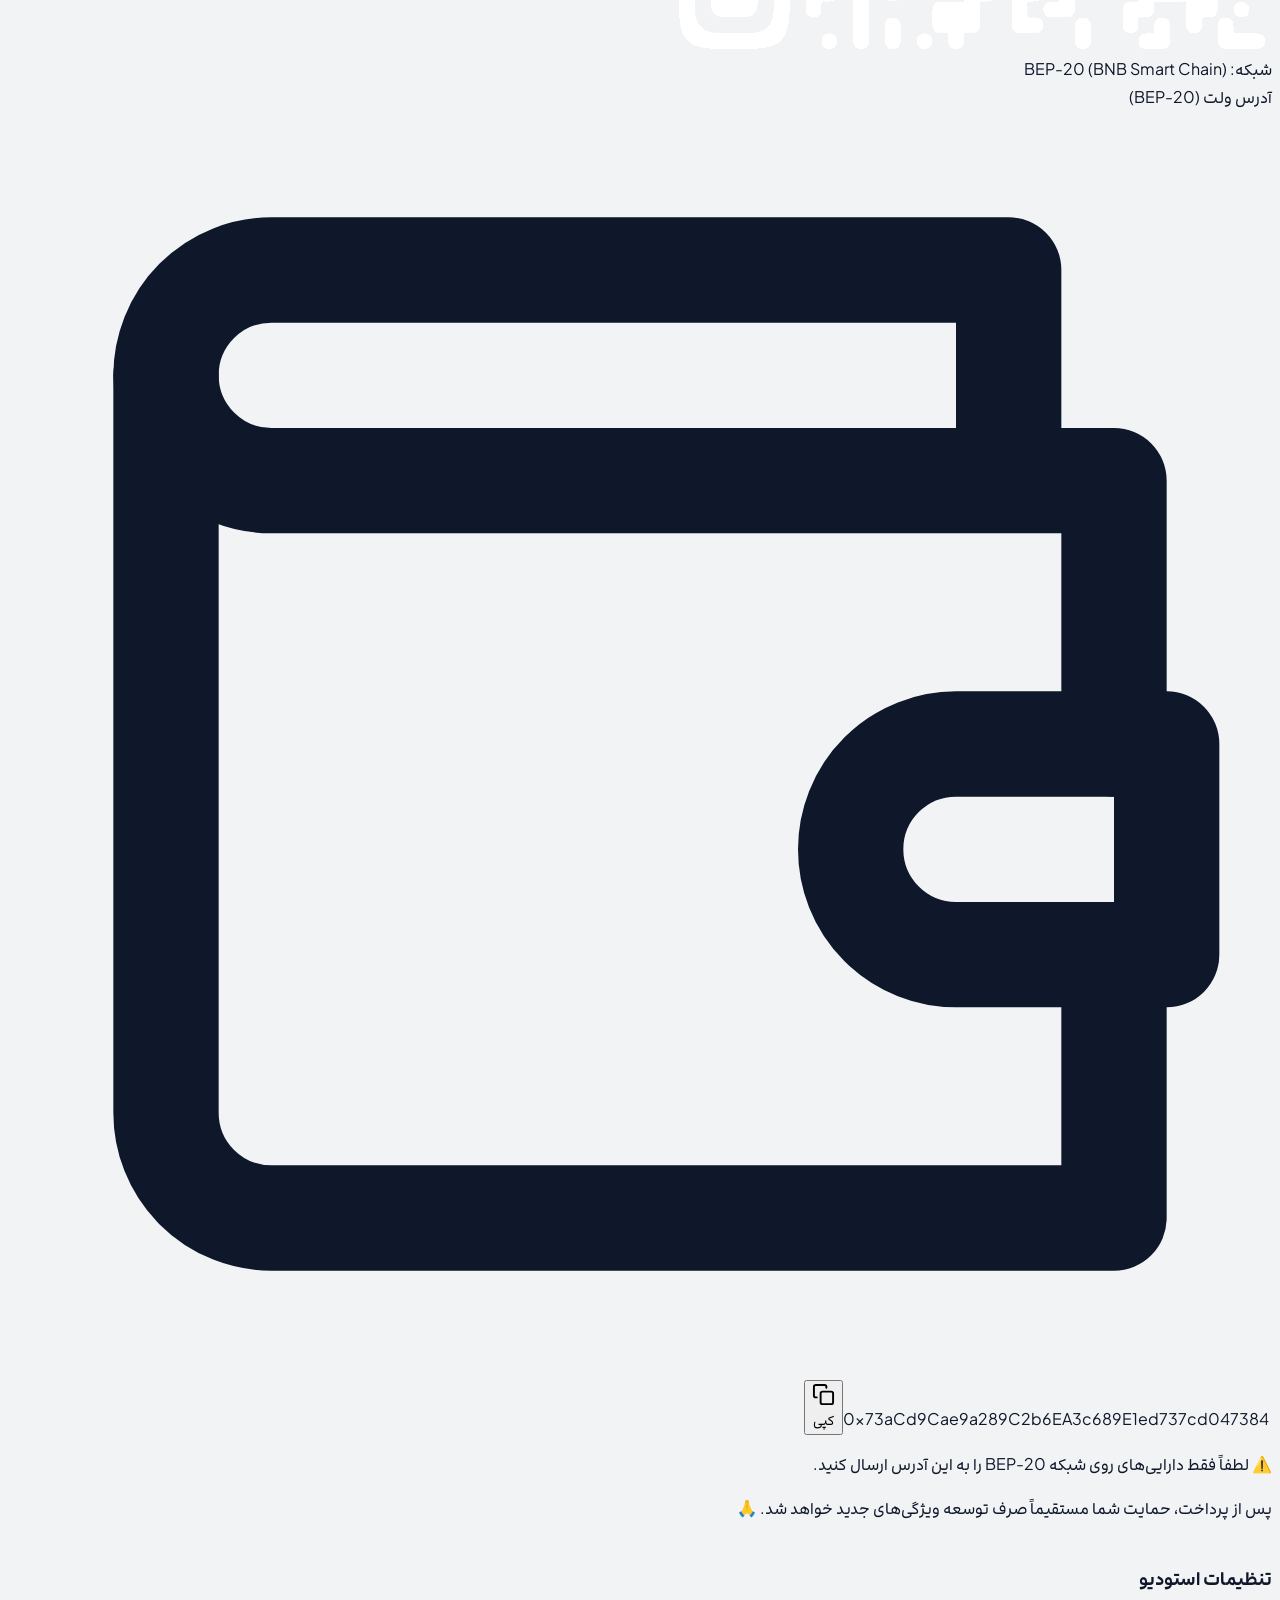
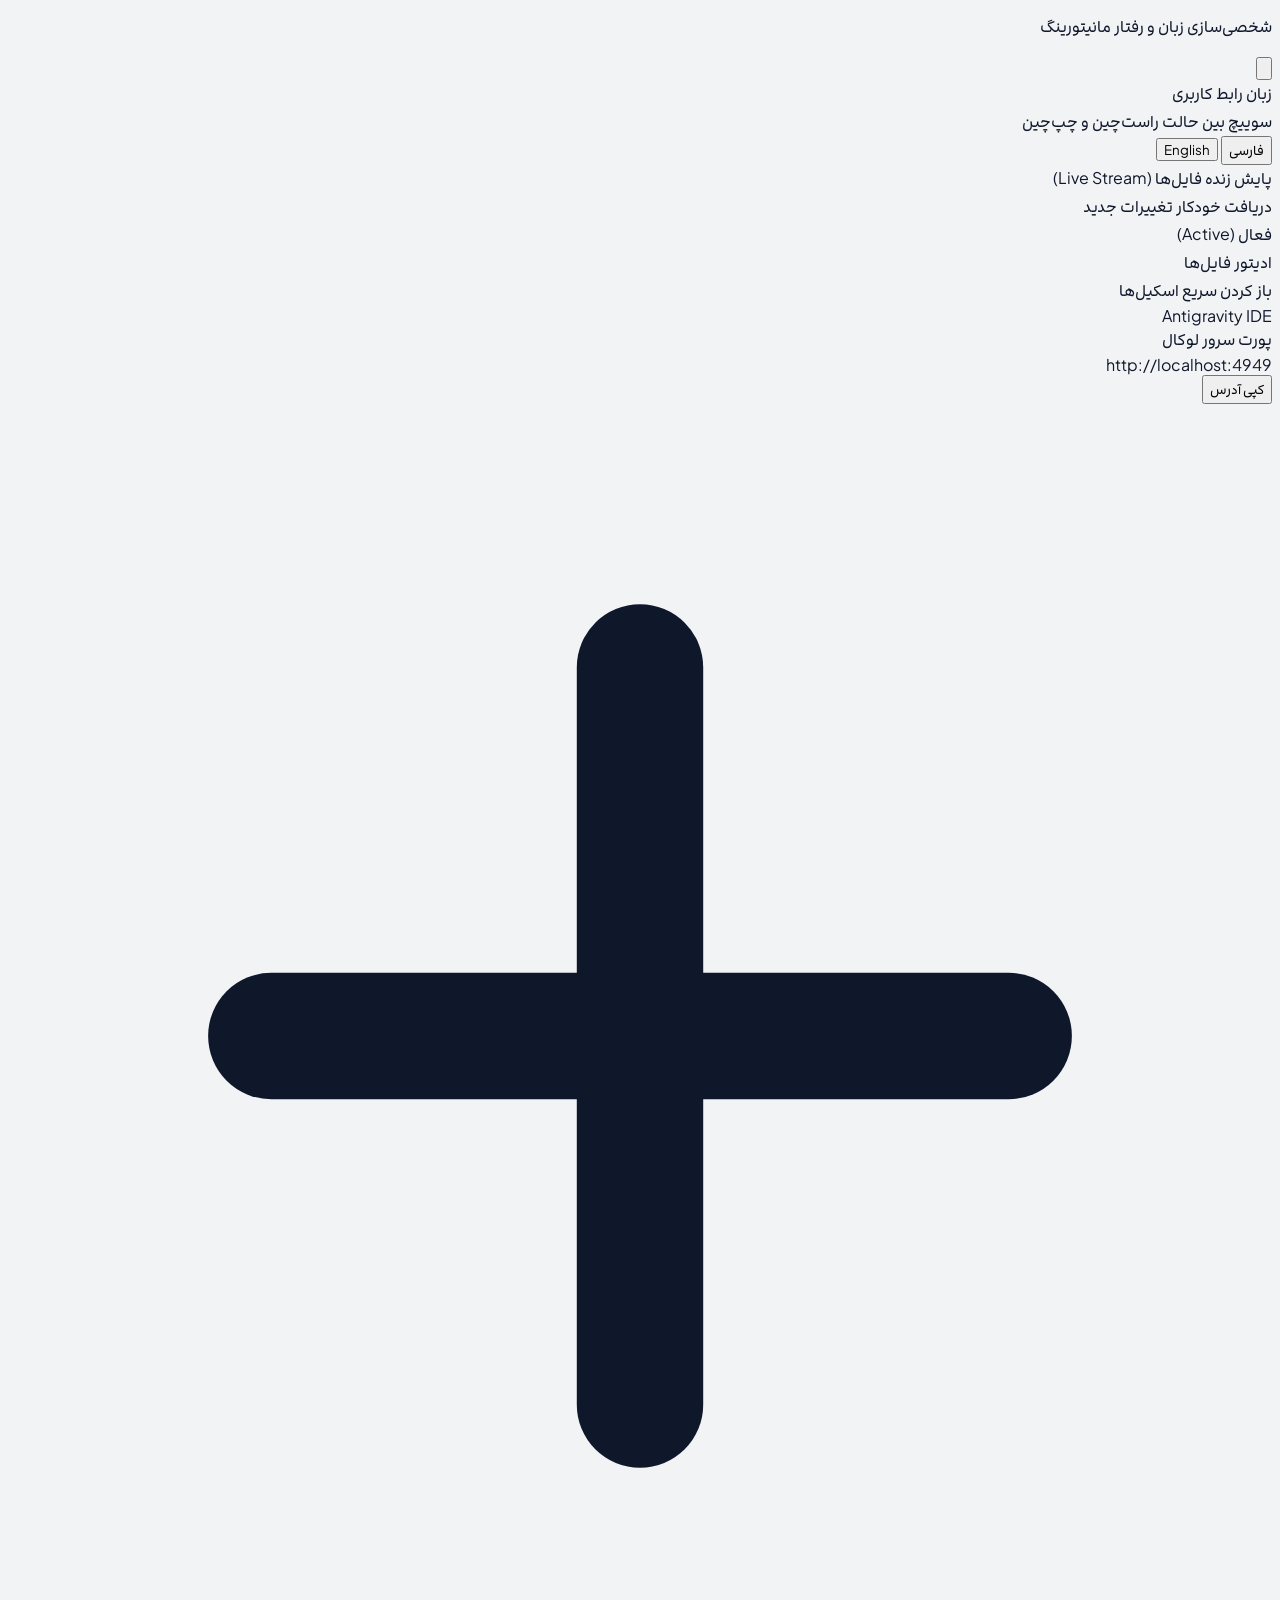
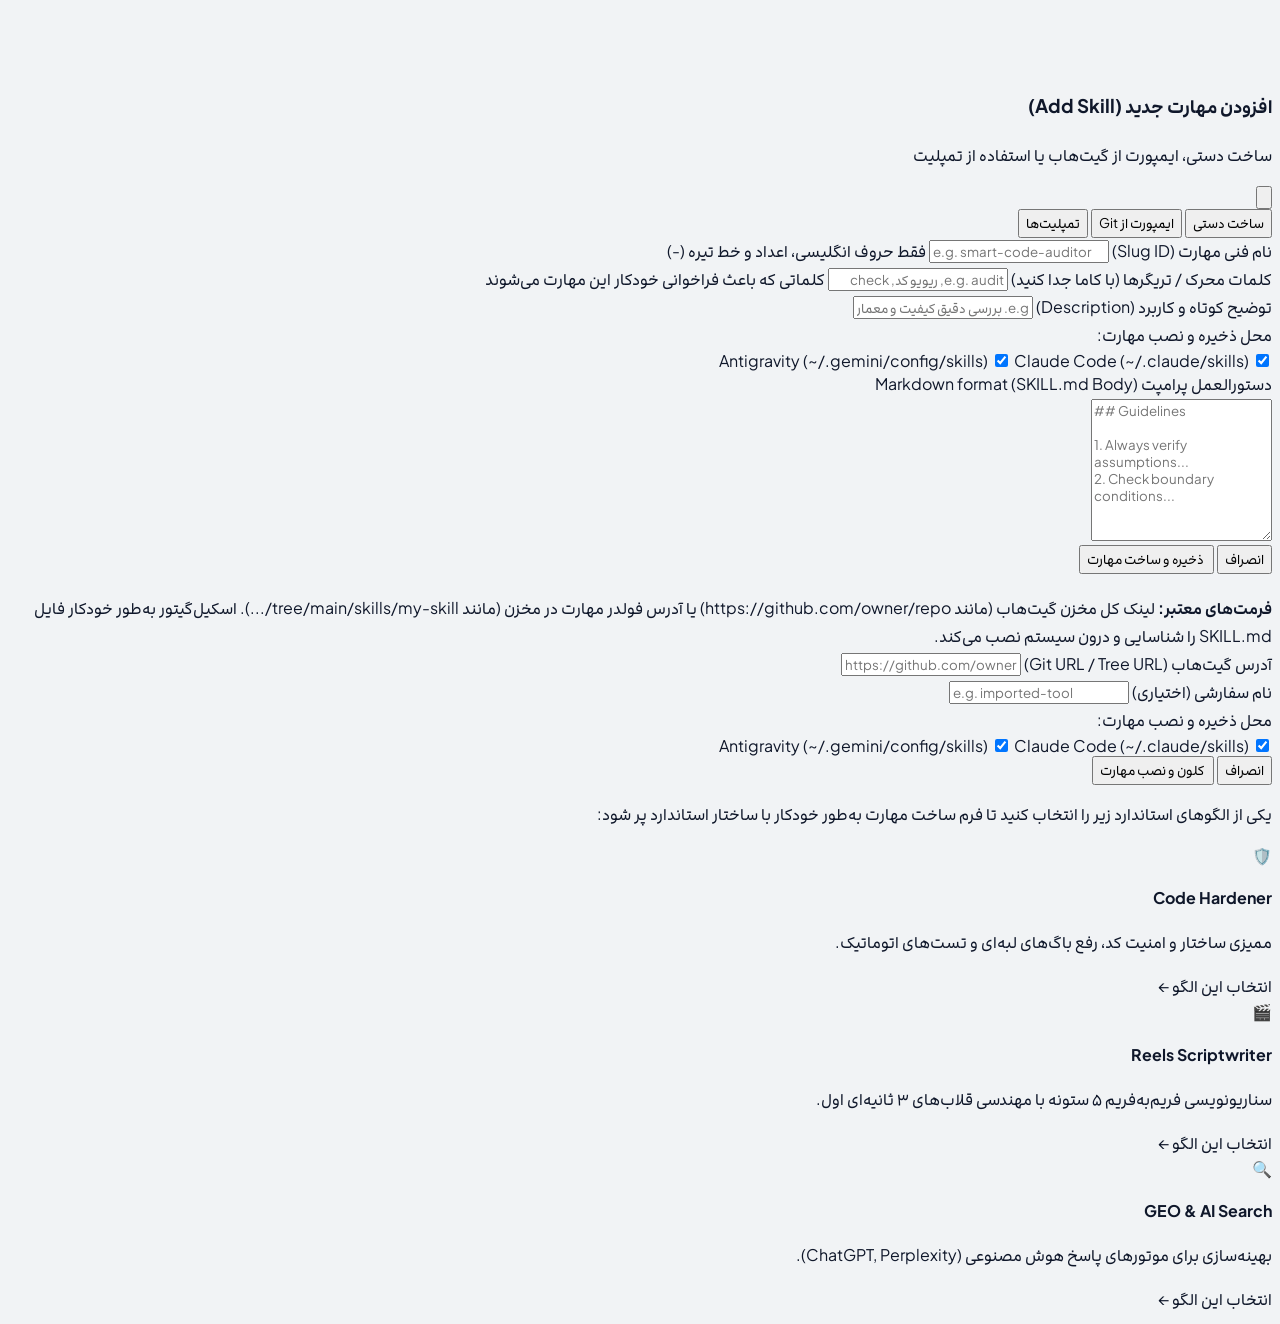
==== commit e6887778: "feat(ui): add Apple/Raycast-grade Command Palette overlay with recent items & fun quick actions" ====
--- a/index.html
+++ b/index.html
@@ -102,6 +102,17 @@
       background: #94a3b8;
     }
 
+    /* Command Palette Styles */
+    .pal-item.pal-active {
+      background-color: rgba(38, 166, 125, 0.08) !important;
+      border-color: rgba(38, 166, 125, 0.45) !important;
+      box-shadow: 0 4px 14px -2px rgba(38, 166, 125, 0.15) !important;
+    }
+    .pal-item.pal-active .pal-arrow {
+      color: #26a67d !important;
+      opacity: 1 !important;
+    }
+
     @keyframes pulse-live {
       0%, 100% { opacity: 1; transform: scale(1); }
       50% { opacity: 0.4; transform: scale(1.15); }
@@ -208,12 +219,13 @@
         <span id="brandTitle" class="text-base font-bold text-slate-900 tracking-tight truncate">اسکیل‌گیتور</span>
       </div>
 
-      <!-- باکس جستجوی مینیمال درون سایدبار -->
+      <!-- باکس جستجوی مینیمال درون سایدبار (با کلیک، پالت شناور در مرکز صفحه باز می‌شود) -->
       <div class="px-1">
-        <div class="relative w-full">
-          <input type="text" id="searchInput" oninput="renderItems()" placeholder="جستجو در اسکیل‌ها... (⌘K)" 
-                 class="w-full pl-3 pr-8 py-2 rounded-2xl bg-white border border-slate-200/80 text-xs text-slate-800 placeholder-slate-400 focus:outline-none focus:border-slate-400 shadow-2xs transition-all">
-          <i class="iconsax text-slate-400 text-xs absolute right-3 top-3" icon-name="search-normal"></i>
+        <div onclick="openCommandPalette()" class="relative w-full cursor-pointer group">
+          <input type="text" id="searchInput" readonly placeholder="جستجو در اسکیل‌ها... (⌘K)" 
+                 class="w-full ps-8 pe-12 py-2 rounded-2xl bg-white border border-slate-200/80 group-hover:border-[#26a67d]/70 text-xs text-slate-800 placeholder-slate-400 focus:outline-none shadow-2xs transition-all cursor-pointer select-none">
+          <i class="iconsax text-slate-400 group-hover:text-[#26a67d] text-xs absolute start-3 top-3 transition-colors pointer-events-none" icon-name="search-normal"></i>
+          <kbd class="absolute end-2.5 top-2 px-1.5 py-0.5 rounded-lg bg-slate-100 group-hover:bg-[#26a67d]/10 text-slate-400 group-hover:text-[#26a67d] border border-slate-200/70 font-mono-code text-[10px] transition-all pointer-events-none">⌘K</kbd>
         </div>
       </div>
 
@@ -771,18 +783,54 @@
     </div>
   </div>
 
-  <!-- پالت دستورات و جستجوی سریع (Raycast / Linear Command Palette) -->
-  <div id="cmdPaletteModal" class="fixed inset-0 z-50 bg-slate-900/60 backdrop-blur-sm hidden flex items-start justify-center pt-20 p-4">
-    <div class="bg-white border border-slate-200 rounded-3xl w-full max-w-xl shadow-2xl overflow-hidden animate-in fade-in zoom-in-95 duration-150">
-      <div class="p-4 border-b border-slate-100 flex items-center gap-3">
-        <i class="iconsax text-xl text-slate-400" icon-name="search-normal"></i>
-        <input type="text" id="cmdPaletteInput" oninput="filterPalette()" placeholder="جستجوی سریع اسکیل، ابزار، MCP، تریگر... (Esc برای خروج)"
-               class="w-full text-xs text-slate-800 placeholder-slate-400 focus:outline-none bg-transparent">
-        <kbd class="px-2 py-0.5 rounded-lg bg-slate-100 border border-slate-200 font-mono-code text-[10px] text-slate-400">ESC</kbd>
+  <!-- پالت دستورات و جستجوی هوشمند شناور (Raycast / Apple Spotlight / Linear Command Palette) -->
+  <div id="cmdPaletteModal" onclick="closeCommandPalette()" class="fixed inset-0 z-50 bg-slate-900/40 backdrop-blur-md hidden flex items-start justify-center pt-[10vh] sm:pt-[12vh] p-3 sm:p-4 transition-all duration-200 select-none">
+    <div onclick="event.stopPropagation()" class="bg-white/95 backdrop-blur-2xl border border-slate-200/90 rounded-3xl w-full max-w-2xl shadow-[0_25px_70px_-15px_rgba(0,0,0,0.22)] overflow-hidden flex flex-col max-h-[82vh] animate-in fade-in zoom-in-95 duration-150">
+      
+      <!-- هدر ورودی و سرچ اصلی -->
+      <div class="p-4 sm:p-5 border-b border-slate-100/90 flex items-center gap-3 bg-white/70">
+        <div class="w-9 h-9 rounded-2xl bg-[#26a67d]/10 text-[#26a67d] flex items-center justify-center shrink-0">
+          <i class="iconsax text-lg" icon-name="search-normal"></i>
+        </div>
+        <input type="text" id="cmdPaletteInput" oninput="filterPalette()" 
+               placeholder="جستجو در تمام ۲۴۱ اسکیل، سرور MCP، متدها و تریگرها... (Esc خروج)"
+               class="w-full text-sm font-medium text-slate-800 placeholder-slate-400 focus:outline-none bg-transparent font-sans">
+        
+        <button id="cmdPaletteClearBtn" onclick="clearPaletteInput()" class="hidden w-6 h-6 rounded-full bg-slate-100 hover:bg-slate-200 text-slate-400 hover:text-slate-600 flex items-center justify-center text-xs transition-colors shrink-0" title="پاک کردن">
+          ✕
+        </button>
+        <button onclick="closeCommandPalette()" class="px-2.5 py-1 rounded-xl bg-slate-100 hover:bg-slate-200 border border-slate-200 text-[11px] font-mono-code text-slate-500 transition-colors shrink-0">
+          ESC
+        </button>
       </div>
-      <div id="cmdPaletteResults" class="max-h-80 overflow-y-auto custom-scrollbar p-2 divide-y divide-slate-50">
-        <!-- نتایج سرچ پالتی -->
+
+      <!-- فیلتر چیپ‌های سریع دسته‌بندی -->
+      <div class="px-4 py-2 border-b border-slate-100/80 bg-slate-50/50 flex items-center gap-1.5 overflow-x-auto no-scrollbar text-[11px]">
+        <button onclick="setPaletteFilter('all')" id="palChip-all" class="pal-chip px-2.5 py-1 rounded-xl font-bold bg-[#26a67d] text-white transition-all shadow-2xs">همه</button>
+        <button onclick="setPaletteFilter('skill')" id="palChip-skill" class="pal-chip px-2.5 py-1 rounded-xl font-medium bg-white text-slate-600 hover:bg-slate-100 border border-slate-200/60 transition-all">مهارت‌ها</button>
+        <button onclick="setPaletteFilter('mcp')" id="palChip-mcp" class="pal-chip px-2.5 py-1 rounded-xl font-medium bg-white text-slate-600 hover:bg-slate-100 border border-slate-200/60 transition-all">سرورهای MCP</button>
+        <button onclick="setPaletteFilter('custom')" id="palChip-custom" class="pal-chip px-2.5 py-1 rounded-xl font-medium bg-white text-slate-600 hover:bg-slate-100 border border-slate-200/60 transition-all">ساخت خودم</button>
+        <button onclick="setPaletteFilter('rule')" id="palChip-rule" class="pal-chip px-2.5 py-1 rounded-xl font-medium bg-white text-slate-600 hover:bg-slate-100 border border-slate-200/60 transition-all">قوانین و دستورات</button>
       </div>
+
+      <!-- بدنه محتوا: اخیراً مشاهده شده + گزینه‌های بامزه / یا نتایج جستجوی لایو -->
+      <div id="cmdPaletteBody" class="flex-1 overflow-y-auto custom-scrollbar p-3 sm:p-4 space-y-4">
+        <!-- رندر پویا توسط filterPalette() -->
+      </div>
+
+      <!-- فوتر کلیدهای میانبر -->
+      <div class="p-3 px-5 border-t border-slate-100 bg-slate-50/80 flex items-center justify-between text-[11px] text-slate-400">
+        <div class="flex items-center gap-3">
+          <span class="flex items-center gap-1.5"><kbd class="px-1.5 py-0.5 rounded-md bg-white border border-slate-200 text-[10px] font-mono-code text-slate-600 shadow-2xs">↑</kbd><kbd class="px-1.5 py-0.5 rounded-md bg-white border border-slate-200 text-[10px] font-mono-code text-slate-600 shadow-2xs">↓</kbd> <span id="palNavText">پیمایش</span></span>
+          <span class="flex items-center gap-1.5"><kbd class="px-1.5 py-0.5 rounded-md bg-white border border-slate-200 text-[10px] font-mono-code text-slate-600 shadow-2xs">↵</kbd> <span id="palOpenText">انتخاب</span></span>
+          <span class="flex items-center gap-1.5"><kbd class="px-1.5 py-0.5 rounded-md bg-white border border-slate-200 text-[10px] font-mono-code text-slate-600 shadow-2xs">Esc</kbd> <span id="palExitText">خروج</span></span>
+        </div>
+        <div class="flex items-center gap-2">
+          <span id="palCounterText" class="font-mono-code text-[11px] text-slate-500">۲۴۱ آیتم ایندکس‌شده</span>
+          <span class="w-1.5 h-1.5 rounded-full bg-[#26a67d]"></span>
+        </div>
+      </div>
+
     </div>
   </div>
 
@@ -1574,6 +1622,10 @@
       const all = getAllItemsList(rawData);
       const item = all.find(i => (i.id === itemId || i.name === itemId));
       if (!item) return;
+
+      if (typeof addRecentSkill === 'function') {
+        addRecentSkill(item.id || item.name);
+      }
 
       currentModalItem = item;
       const isEn = (currentLanguage === 'en');
@@ -2121,55 +2173,548 @@
       }
     }
 
-    // Command Palette Functions (⌘K)
+    // ==========================================
+    // Command Palette & Quick Actions (⌘K)
+    // ==========================================
+    let palActiveFilter = 'all';
+    let palActiveIndex = 0;
+
+    function getRecentSkills() {
+      try {
+        return JSON.parse(localStorage.getItem('skillgator_recent_items') || '[]');
+      } catch (e) {
+        return [];
+      }
+    }
+
+    function addRecentSkill(itemId) {
+      if (!itemId) return;
+      try {
+        let recents = getRecentSkills().filter(id => id !== itemId);
+        recents.unshift(itemId);
+        recents = recents.slice(0, 8);
+        localStorage.setItem('skillgator_recent_items', JSON.stringify(recents));
+      } catch (e) {}
+    }
+
+    function clearRecentSkills(event) {
+      if (event) event.stopPropagation();
+      localStorage.removeItem('skillgator_recent_items');
+      filterPalette();
+      showToast(currentLanguage === 'en' ? 'Recent items cleared' : 'لیست آیتم‌های اخیر پاک شد');
+    }
+
     function openCommandPalette() {
-      document.getElementById('cmdPaletteModal').classList.remove('hidden');
+      const modal = document.getElementById('cmdPaletteModal');
+      modal.classList.remove('hidden');
       const input = document.getElementById('cmdPaletteInput');
       input.value = '';
+      palActiveFilter = 'all';
+      updatePaletteChips();
+      palActiveIndex = 0;
+      filterPalette();
+      setTimeout(() => input.focus(), 40);
+    }
+
+    function closeCommandPalette() {
+      const modal = document.getElementById('cmdPaletteModal');
+      modal.classList.add('hidden');
+    }
+
+    function clearPaletteInput() {
+      const input = document.getElementById('cmdPaletteInput');
+      input.value = '';
+      palActiveIndex = 0;
+      filterPalette();
       input.focus();
+    }
+
+    function setPaletteFilter(filterType) {
+      palActiveFilter = filterType;
+      palActiveIndex = 0;
+      updatePaletteChips();
       filterPalette();
     }
 
-    function closeCommandPalette() {
-      document.getElementById('cmdPaletteModal').classList.add('hidden');
+    function updatePaletteChips() {
+      const chips = ['all', 'skill', 'mcp', 'custom', 'rule'];
+      chips.forEach(key => {
+        const btn = document.getElementById(`palChip-${key}`);
+        if (!btn) return;
+        if (key === palActiveFilter) {
+          btn.className = 'pal-chip px-2.5 py-1 rounded-xl font-bold bg-[#26a67d] text-white transition-all shadow-2xs';
+        } else {
+          btn.className = 'pal-chip px-2.5 py-1 rounded-xl font-medium bg-white text-slate-600 hover:bg-slate-100 border border-slate-200/60 transition-all';
+        }
+      });
+    }
+
+    function openRandomSkill() {
+      if (!rawData) return;
+      const all = getAllItemsList(rawData);
+      if (!all || all.length === 0) return;
+      const randomItem = all[Math.floor(Math.random() * all.length)];
+      closeCommandPalette();
+      openModal(randomItem.id || randomItem.name);
+      const isEn = (currentLanguage === 'en');
+      showToast(isEn ? `🎲 Opened random skill: ${randomItem.name}` : `🎲 اسکیل تصادفی انتخاب شد: ${randomItem.name}`);
+    }
+
+    function copyRandomSkillPrompt() {
+      if (!rawData) return;
+      const all = getAllItemsList(rawData);
+      if (!all || all.length === 0) return;
+      const richItems = all.filter(i => (i.triggers && i.triggers.length > 0) || i.description);
+      const targetItem = richItems.length > 0 ? richItems[Math.floor(Math.random() * richItems.length)] : all[0];
+      const prompts = generateSkillPrompts(targetItem);
+      const promptToCopy = (prompts && prompts.length > 0) ? prompts[0].text : `Use skill ${targetItem.name}`;
+      
+      navigator.clipboard.writeText(promptToCopy).then(() => {
+        const isEn = (currentLanguage === 'en');
+        showToast(isEn ? `⚡ Copied prompt for "${targetItem.name}"!` : `⚡ پرامپت آماده اسکیل «${targetItem.name}» کپی شد!`);
+        closeCommandPalette();
+      }).catch(() => {
+        closeCommandPalette();
+        openModal(targetItem.id || targetItem.name);
+      });
+    }
+
+    function jumpToConflictsFromPalette() {
+      closeCommandPalette();
+      setTab('conflicts');
+    }
+
+    function quickFilterTabFromPalette(tabId) {
+      closeCommandPalette();
+      setTab(tabId);
+    }
+
+    function toggleViewModeFromPalette() {
+      const nextMode = (currentViewMode === 'grid') ? 'table' : 'grid';
+      setViewMode(nextMode);
+      closeCommandPalette();
+      showToast(currentLanguage === 'en' ? `Switched to ${nextMode} view` : `حالت نمایش به ${nextMode === 'grid' ? 'کارتی' : 'جدولی'} تغییر کرد`);
+    }
+
+    function toggleLanguageFromPalette() {
+      const next = (currentLanguage === 'fa') ? 'en' : 'fa';
+      setLanguage(next);
+      filterPalette();
+      showToast(next === 'fa' ? 'زبان برنامه به فارسی تغییر کرد' : 'Language switched to English');
+    }
+
+    function openDonationFromPalette() {
+      closeCommandPalette();
+      openDonationModal();
+    }
+
+    function openAddSkillFromPalette() {
+      closeCommandPalette();
+      openAddSkillModal();
     }
 
     function filterPalette() {
       if (!rawData) return;
-      const q = (document.getElementById('cmdPaletteInput').value || '').toLowerCase().trim();
-      const resultsContainer = document.getElementById('cmdPaletteResults');
+      const input = document.getElementById('cmdPaletteInput');
+      const q = (input.value || '').toLowerCase().trim();
+      const clearBtn = document.getElementById('cmdPaletteClearBtn');
+      const body = document.getElementById('cmdPaletteBody');
+      const isEn = (currentLanguage === 'en');
+
+      if (clearBtn) {
+        if (q) clearBtn.classList.remove('hidden');
+        else clearBtn.classList.add('hidden');
+      }
+
       const all = getAllItemsList(rawData);
-
+      const counterEl = document.getElementById('palCounterText');
+      if (counterEl) {
+        counterEl.innerText = isEn ? `${all.length} items indexed` : `${all.length} آیتم فعال`;
+      }
+
+      // VIEW A: If query is EMPTY, show Recent Items + Fun / Quick Actions
+      if (!q) {
+        const recentIds = getRecentSkills();
+        let recentItems = recentIds.map(id => all.find(i => (i.id === id || i.name === id))).filter(Boolean);
+        
+        const isRecentsEmpty = (recentItems.length === 0);
+        if (isRecentsEmpty) {
+          recentItems = all.slice(0, 3);
+        }
+
+        let html = '';
+
+        // 1. Recent Items Section
+        html += `
+          <div class="space-y-2">
+            <div class="flex items-center justify-between px-2 text-[11px] font-bold text-slate-400">
+              <div class="flex items-center gap-1.5">
+                <i class="iconsax text-sm text-[#26a67d]" icon-name="clock"></i>
+                <span>${isRecentsEmpty ? (isEn ? 'Recommended Starters' : 'پیشنهادهای شروع سریع') : (isEn ? 'Recently Viewed' : 'اخیراً مشاهده شده')}</span>
+              </div>
+              ${!isRecentsEmpty ? `
+                <button onclick="clearRecentSkills(event)" class="text-[10px] text-slate-400 hover:text-rose-500 transition-colors">
+                  ${isEn ? 'Clear' : 'پاک کردن'}
+                </button>
+              ` : ''}
+            </div>
+            
+            <div class="space-y-1.5">
+              ${recentItems.map(item => `
+                <div onclick="closeCommandPalette(); openModal('${item.id || item.name}')" 
+                     class="pal-item group p-2.5 rounded-2xl bg-slate-50/70 hover:bg-emerald-50/50 border border-slate-200/60 hover:border-[#26a67d]/40 flex items-center justify-between cursor-pointer transition-all duration-150">
+                  <div class="flex items-center gap-3 min-w-0">
+                    <div class="w-8 h-8 rounded-xl bg-white border border-slate-200/60 flex items-center justify-center shrink-0 shadow-2xs group-hover:scale-105 transition-transform">
+                      ${item.thiings ? `<img src="${item.thiings}" class="w-5 h-5 object-contain">` : `<span class="text-sm">${item.emoji || '🐊'}</span>`}
+                    </div>
+                    <div class="min-w-0">
+                      <div class="flex items-center gap-2">
+                        <span class="font-mono-code font-bold text-xs text-slate-800 truncate">${escapeHtml(item.name)}</span>
+                        ${item.is_user_created ? `<span class="text-[9px] px-1.5 py-0.5 rounded-md bg-amber-50 text-amber-700 border border-amber-200/60 font-medium">${isEn ? 'Custom' : 'شخصی'}</span>` : ''}
+                      </div>
+                      <div class="text-[11px] text-slate-400 truncate max-w-sm">${escapeHtml((item.description || '').slice(0, 55))}</div>
+                    </div>
+                  </div>
+                  <div class="flex items-center gap-2 shrink-0">
+                    <span class="text-[10px] px-2 py-0.5 rounded-lg bg-white text-slate-600 font-mono-code border border-slate-200/80 shadow-2xs">
+                      ${escapeHtml(item.platform || (isEn ? 'General' : 'عمومی'))}
+                    </span>
+                    <span class="pal-arrow text-slate-300 group-hover:text-[#26a67d] text-xs transition-colors">↵</span>
+                  </div>
+                </div>
+              `).join('')}
+            </div>
+          </div>
+        `;
+
+        // 2. Fun & Quick Actions Section
+        html += `
+          <div class="space-y-2 pt-2 border-t border-slate-100/90">
+            <div class="px-2 text-[11px] font-bold text-slate-400 flex items-center gap-1.5">
+              <i class="iconsax text-sm text-[#26a67d]" icon-name="flash"></i>
+              <span>${isEn ? 'Quick Actions & Magic Options' : 'جعبه ابزار و عملیات‌های سریع'}</span>
+            </div>
+            
+            <div class="grid grid-cols-1 sm:grid-cols-2 gap-2">
+              
+              <!-- Surprise Me -->
+              <div onclick="openRandomSkill()" 
+                   class="pal-item group p-3 rounded-2xl bg-slate-50/70 hover:bg-emerald-50/60 border border-slate-200/60 hover:border-[#26a67d]/40 flex items-center gap-3 cursor-pointer transition-all">
+                <div class="w-8 h-8 rounded-xl bg-emerald-100 text-emerald-700 flex items-center justify-center shrink-0 text-sm group-hover:rotate-12 transition-transform">
+                  🎲
+                </div>
+                <div class="min-w-0 flex-1">
+                  <div class="text-xs font-bold text-slate-800 group-hover:text-[#26a67d] transition-colors truncate">
+                    ${isEn ? 'Surprise Me' : 'اسکیل شانسی (Surprise Me)'}
+                  </div>
+                  <div class="text-[10px] text-slate-400 truncate">
+                    ${isEn ? 'Open a random skill card' : 'یک مهارت تصادفی برام باز کن!'}
+                  </div>
+                </div>
+                <span class="pal-arrow text-slate-300 group-hover:text-[#26a67d] text-xs">↵</span>
+              </div>
+
+              <!-- Quick Random Prompt -->
+              <div onclick="copyRandomSkillPrompt()" 
+                   class="pal-item group p-3 rounded-2xl bg-slate-50/70 hover:bg-amber-50/60 border border-slate-200/60 hover:border-amber-300/60 flex items-center gap-3 cursor-pointer transition-all">
+                <div class="w-8 h-8 rounded-xl bg-amber-100 text-amber-700 flex items-center justify-center shrink-0 text-sm group-hover:scale-110 transition-transform">
+                  ⚡
+                </div>
+                <div class="min-w-0 flex-1">
+                  <div class="text-xs font-bold text-slate-800 group-hover:text-amber-700 transition-colors truncate">
+                    ${isEn ? 'Surprise Prompt' : 'پرامپت هوشمند آماده'}
+                  </div>
+                  <div class="text-[10px] text-slate-400 truncate">
+                    ${isEn ? 'Copy ready-to-use prompt' : 'کپی پرامپت کاربردی با ۱-کلیک'}
+                  </div>
+                </div>
+                <span class="pal-arrow text-slate-300 group-hover:text-amber-600 text-xs">↵</span>
+              </div>
+
+              <!-- Conflicts Radar -->
+              <div onclick="jumpToConflictsFromPalette()" 
+                   class="pal-item group p-3 rounded-2xl bg-slate-50/70 hover:bg-rose-50/60 border border-slate-200/60 hover:border-rose-300/60 flex items-center gap-3 cursor-pointer transition-all">
+                <div class="w-8 h-8 rounded-xl bg-rose-100 text-rose-700 flex items-center justify-center shrink-0 text-sm group-hover:scale-110 transition-transform">
+                  ⚠️
+                </div>
+                <div class="min-w-0 flex-1">
+                  <div class="text-xs font-bold text-slate-800 group-hover:text-rose-700 transition-colors truncate">
+                    ${isEn ? 'Trigger Conflicts Radar' : 'رادار تداخل تریگرها'}
+                  </div>
+                  <div class="text-[10px] text-slate-400 truncate">
+                    ${isEn ? 'Inspect overlapping keywords' : 'شناسایی تداخل کلمات کلیدی'}
+                  </div>
+                </div>
+                <span class="pal-arrow text-slate-300 group-hover:text-rose-600 text-xs">↵</span>
+              </div>
+
+              <!-- MCP Servers Only -->
+              <div onclick="quickFilterTabFromPalette('mcp')" 
+                   class="pal-item group p-3 rounded-2xl bg-slate-50/70 hover:bg-blue-50/60 border border-slate-200/60 hover:border-blue-300/60 flex items-center gap-3 cursor-pointer transition-all">
+                <div class="w-8 h-8 rounded-xl bg-blue-100 text-blue-700 flex items-center justify-center shrink-0 text-sm group-hover:scale-110 transition-transform">
+                  🔌
+                </div>
+                <div class="min-w-0 flex-1">
+                  <div class="text-xs font-bold text-slate-800 group-hover:text-blue-700 transition-colors truncate">
+                    ${isEn ? 'MCP Protocol Servers' : 'سرورهای پروتکل MCP'}
+                  </div>
+                  <div class="text-[10px] text-slate-400 truncate">
+                    ${isEn ? 'Inspect 94+ connected methods' : 'مشاهده تمام متدهای فعال'}
+                  </div>
+                </div>
+                <span class="pal-arrow text-slate-300 group-hover:text-blue-600 text-xs">↵</span>
+              </div>
+
+              <!-- My Custom Skills -->
+              <div onclick="quickFilterTabFromPalette('user-custom')" 
+                   class="pal-item group p-3 rounded-2xl bg-slate-50/70 hover:bg-purple-50/60 border border-slate-200/60 hover:border-purple-300/60 flex items-center gap-3 cursor-pointer transition-all">
+                <div class="w-8 h-8 rounded-xl bg-purple-100 text-purple-700 flex items-center justify-center shrink-0 text-sm group-hover:scale-110 transition-transform">
+                  ⭐
+                </div>
+                <div class="min-w-0 flex-1">
+                  <div class="text-xs font-bold text-slate-800 group-hover:text-purple-700 transition-colors truncate">
+                    ${isEn ? 'My Custom Skills' : 'ساخته‌های خودم'}
+                  </div>
+                  <div class="text-[10px] text-slate-400 truncate">
+                    ${isEn ? 'Filter your handcrafted skills' : 'مهارت‌های اختصاصی شما'}
+                  </div>
+                </div>
+                <span class="pal-arrow text-slate-300 group-hover:text-purple-600 text-xs">↵</span>
+              </div>
+
+              <!-- Toggle View Mode -->
+              <div onclick="toggleViewModeFromPalette()" 
+                   class="pal-item group p-3 rounded-2xl bg-slate-50/70 hover:bg-slate-100 border border-slate-200/60 hover:border-slate-300 flex items-center gap-3 cursor-pointer transition-all">
+                <div class="w-8 h-8 rounded-xl bg-slate-200 text-slate-700 flex items-center justify-center shrink-0 text-sm group-hover:scale-110 transition-transform">
+                  🔀
+                </div>
+                <div class="min-w-0 flex-1">
+                  <div class="text-xs font-bold text-slate-800 group-hover:text-slate-900 transition-colors truncate">
+                    ${isEn ? 'Toggle Cards / Table' : 'سوییچ حالت نمایش'}
+                  </div>
+                  <div class="text-[10px] text-slate-400 truncate">
+                    ${isEn ? 'Switch between card & table layout' : 'تغییر چیدمان کارتی و جدولی'}
+                  </div>
+                </div>
+                <span class="pal-arrow text-slate-300 group-hover:text-slate-700 text-xs">↵</span>
+              </div>
+
+              <!-- Toggle Language -->
+              <div onclick="toggleLanguageFromPalette()" 
+                   class="pal-item group p-3 rounded-2xl bg-slate-50/70 hover:bg-indigo-50/60 border border-slate-200/60 hover:border-indigo-300/60 flex items-center gap-3 cursor-pointer transition-all">
+                <div class="w-8 h-8 rounded-xl bg-indigo-100 text-indigo-700 flex items-center justify-center shrink-0 text-sm group-hover:scale-110 transition-transform">
+                  🌐
+                </div>
+                <div class="min-w-0 flex-1">
+                  <div class="text-xs font-bold text-slate-800 group-hover:text-indigo-700 transition-colors truncate">
+                    ${isEn ? 'تغییر زبان به فارسی' : 'Switch to English'}
+                  </div>
+                  <div class="text-[10px] text-slate-400 truncate">
+                    ${isEn ? 'چیدمان راست‌چین و فونت دیجی‌کالا' : 'LTR layout with Plus Jakarta Sans'}
+                  </div>
+                </div>
+                <span class="pal-arrow text-slate-300 group-hover:text-indigo-600 text-xs">↵</span>
+              </div>
+
+              <!-- Support Project -->
+              <div onclick="openDonationFromPalette()" 
+                   class="pal-item group p-3 rounded-2xl bg-slate-50/70 hover:bg-rose-50/60 border border-slate-200/60 hover:border-rose-300/60 flex items-center gap-3 cursor-pointer transition-all">
+                <div class="w-8 h-8 rounded-xl bg-rose-100 text-rose-700 flex items-center justify-center shrink-0 text-sm group-hover:scale-110 transition-transform">
+                  💖
+                </div>
+                <div class="min-w-0 flex-1">
+                  <div class="text-xs font-bold text-slate-800 group-hover:text-rose-700 transition-colors truncate">
+                    ${isEn ? 'Support Hesam' : 'حمایت از پروژه و حسام'}
+                  </div>
+                  <div class="text-[10px] text-slate-400 truncate">
+                    ${isEn ? 'Help fund new features' : 'توسعه پایدار و فیچرهای جدید'}
+                  </div>
+                </div>
+                <span class="pal-arrow text-slate-300 group-hover:text-rose-600 text-xs">↵</span>
+              </div>
+
+            </div>
+          </div>
+        `;
+
+        body.innerHTML = html;
+        bindPaletteHover();
+        updatePaletteSelection();
+        return;
+      }
+
+      // VIEW B: Search Query is PRESENT
       let matches = all;
-      if (q) {
-        matches = all.filter(i => 
-          (i.name || '').toLowerCase().includes(q) ||
-          (i.description || '').toLowerCase().includes(q) ||
-          (i.triggers && i.triggers.some(t => t.toLowerCase().includes(q))) ||
-          (i.tools && i.tools.some(t => t.toLowerCase().includes(q)))
-        );
-      }
+
+      // Filter by active chip
+      if (palActiveFilter === 'skill') {
+        matches = matches.filter(i => i.type === 'Skill');
+      } else if (palActiveFilter === 'mcp') {
+        matches = matches.filter(i => i.type === 'MCP Server');
+      } else if (palActiveFilter === 'custom') {
+        matches = matches.filter(i => i.is_user_created || i.scope === 'User Config');
+      } else if (palActiveFilter === 'rule') {
+        matches = matches.filter(i => i.type === 'Rule' || i.type === 'CLI' || i.type === 'Command');
+      }
+
+      // Multi-attribute search
+      matches = matches.filter(i => {
+        const name = (i.name || '').toLowerCase();
+        const desc = (i.description || '').toLowerCase();
+        const plat = (i.platform || '').toLowerCase();
+        const trigs = (i.triggers || []).map(t => String(t).toLowerCase());
+        const tools = (i.tools || []).map(t => String(t).toLowerCase());
+
+        return name.includes(q) ||
+               desc.includes(q) ||
+               plat.includes(q) ||
+               trigs.some(t => t.includes(q)) ||
+               tools.some(t => t.includes(q));
+      });
+
+      // Sort by relevance
+      matches.sort((a, b) => {
+        const aName = (a.name || '').toLowerCase();
+        const bName = (b.name || '').toLowerCase();
+        if (aName === q && bName !== q) return -1;
+        if (bName === q && aName !== q) return 1;
+        if (aName.startsWith(q) && !bName.startsWith(q)) return -1;
+        if (bName.startsWith(q) && !aName.startsWith(q)) return 1;
+        return 0;
+      });
 
       if (matches.length === 0) {
-        resultsContainer.innerHTML = '<div class="p-6 text-center text-xs text-slate-400">موردی یافت نشد.</div>';
+        body.innerHTML = `
+          <div class="py-12 px-4 text-center space-y-4">
+            <div class="w-14 h-14 mx-auto rounded-3xl bg-slate-100 flex items-center justify-center text-3xl">
+              🐊
+            </div>
+            <div class="space-y-1">
+              <div class="text-sm font-bold text-slate-800">
+                ${isEn ? 'No results found' : 'موردی با این مشخصات یافت نشد'}
+              </div>
+              <div class="text-xs text-slate-400 max-w-xs mx-auto">
+                ${isEn ? `No skill matches "${escapeHtml(q)}". Try searching by another keyword or create a new skill!` : `هیچ اسکیلی با عبارت «${escapeHtml(q)}» پیدا نشد. مایلید یک مهارت جدید بسازید؟`}
+              </div>
+            </div>
+            <button onclick="openAddSkillFromPalette()" class="inline-flex items-center gap-2 px-4 py-2 rounded-2xl bg-[#26a67d] hover:bg-[#1f8a68] text-white text-xs font-bold transition-all shadow-sm">
+              <i class="iconsax text-sm" icon-name="add"></i>
+              <span>${isEn ? '+ Create New Skill' : '+ ساخت مهارت جدید'}</span>
+            </button>
+          </div>
+        `;
         return;
       }
 
-      resultsContainer.innerHTML = matches.slice(0, 15).map(item => `
-        <div onclick="closeCommandPalette(); openModal('${item.id || item.name}')" 
-             class="p-2.5 rounded-2xl hover:bg-slate-100 flex items-center justify-between cursor-pointer transition-colors group">
-          <div class="flex items-center gap-3">
-            <div class="w-8 h-8 rounded-xl bg-slate-100 group-hover:bg-white flex items-center justify-center shrink-0">
-              ${item.thiings ? `<img src="${item.thiings}" class="w-6 h-6 object-contain">` : `<span class="text-sm">${item.emoji || '🧩'}</span>`}
-            </div>
-            <div>
-              <div class="font-mono-code font-bold text-xs text-slate-800">${escapeHtml(item.name)}</div>
-              <div class="text-[11px] text-slate-400 truncate max-w-sm">${escapeHtml((item.description || '').slice(0, 60))}</div>
-            </div>
-          </div>
-          <span class="text-[10px] px-2 py-0.5 rounded-lg bg-slate-100 text-slate-600 font-mono-code border border-slate-200">${escapeHtml(item.platform || '')}</span>
+      let html = `
+        <div class="space-y-2">
+          <div class="flex items-center justify-between px-2 text-[11px] font-bold text-slate-400">
+            <span>${isEn ? `Found ${matches.length} results for "${escapeHtml(q)}"` : `${matches.length} نتیجه برای «${escapeHtml(q)}»`}</span>
+            <span class="text-[10px] font-mono-code">${palActiveFilter !== 'all' ? `Filter: ${palActiveFilter}` : ''}</span>
+          </div>
+          
+          <div class="space-y-1.5">
+            ${matches.slice(0, 30).map(item => {
+              const trigs = item.triggers || [];
+              const tools = item.tools || [];
+              const matchedTrig = trigs.find(t => String(t).toLowerCase().includes(q));
+              const matchedTool = tools.find(t => String(t).toLowerCase().includes(q));
+
+              return `
+                <div onclick="closeCommandPalette(); openModal('${item.id || item.name}')" 
+                     class="pal-item group p-3 rounded-2xl bg-slate-50/70 hover:bg-emerald-50/50 border border-slate-200/60 hover:border-[#26a67d]/40 flex items-center justify-between cursor-pointer transition-all duration-150">
+                  <div class="flex items-center gap-3 min-w-0 flex-1">
+                    <div class="w-9 h-9 rounded-xl bg-white border border-slate-200/60 flex items-center justify-center shrink-0 shadow-2xs group-hover:scale-105 transition-transform">
+                      ${item.thiings ? `<img src="${item.thiings}" class="w-6 h-6 object-contain">` : `<span class="text-sm">${item.emoji || '🧩'}</span>`}
+                    </div>
+                    <div class="min-w-0 flex-1">
+                      <div class="flex items-center gap-2">
+                        <span class="font-mono-code font-bold text-xs text-slate-800 truncate">${escapeHtml(item.name)}</span>
+                        <span class="text-[9px] px-1.5 py-0.5 rounded-md font-medium border ${
+                          item.type === 'MCP Server' ? 'bg-purple-50 text-purple-700 border-purple-200/60' :
+                          item.type === 'Rule' ? 'bg-slate-100 text-slate-700 border-slate-200/60' :
+                          'bg-blue-50 text-blue-700 border-blue-200/60'
+                        }">
+                          ${escapeHtml(item.type || 'Skill')}
+                        </span>
+                        ${item.is_user_created ? `<span class="text-[9px] px-1.5 py-0.5 rounded-md bg-amber-50 text-amber-700 border border-amber-200/60 font-medium">${isEn ? 'Custom' : 'اختصاصی'}</span>` : ''}
+                      </div>
+                      <div class="text-[11px] text-slate-400 truncate mt-0.5">${escapeHtml((item.description || '').slice(0, 65))}</div>
+                      
+                      ${matchedTrig ? `
+                        <div class="flex items-center gap-1.5 mt-1 text-[10px] text-emerald-700 font-mono-code">
+                          <span class="text-slate-400">${isEn ? 'Trigger match:' : 'تطابق تریگر:'}</span>
+                          <span class="px-1.5 py-0.5 rounded bg-emerald-100/70 border border-emerald-200/70">${escapeHtml(matchedTrig)}</span>
+                        </div>
+                      ` : ''}
+
+                      ${matchedTool ? `
+                        <div class="flex items-center gap-1.5 mt-1 text-[10px] text-purple-700 font-mono-code">
+                          <span class="text-slate-400">${isEn ? 'Tool match:' : 'تطابق ابزار:'}</span>
+                          <span class="px-1.5 py-0.5 rounded bg-purple-100/70 border border-purple-200/70">${escapeHtml(matchedTool)}</span>
+                        </div>
+                      ` : ''}
+                    </div>
+                  </div>
+                  
+                  <div class="flex items-center gap-2 shrink-0">
+                    <span class="text-[10px] px-2 py-0.5 rounded-lg bg-white text-slate-600 font-mono-code border border-slate-200/80 shadow-2xs">
+                      ${escapeHtml(item.platform || (isEn ? 'General' : 'عمومی'))}
+                    </span>
+                    <span class="pal-arrow text-slate-300 group-hover:text-[#26a67d] text-xs transition-colors">↵</span>
+                  </div>
+                </div>
+              `;
+            }).join('')}
+          </div>
         </div>
-      `).join('');
+      `;
+
+      body.innerHTML = html;
+      bindPaletteHover();
+      updatePaletteSelection();
+    }
+
+    function bindPaletteHover() {
+      const items = document.querySelectorAll('.pal-item');
+      items.forEach((el, idx) => {
+        el.addEventListener('mouseenter', () => {
+          palActiveIndex = idx;
+          updatePaletteSelection(false);
+        });
+      });
+    }
+
+    function updatePaletteSelection(shouldScroll = true) {
+      const items = document.querySelectorAll('.pal-item');
+      if (items.length === 0) return;
+      if (palActiveIndex >= items.length) palActiveIndex = items.length - 1;
+      if (palActiveIndex < 0) palActiveIndex = 0;
+
+      items.forEach((el, idx) => {
+        if (idx === palActiveIndex) {
+          el.classList.add('pal-active');
+          if (shouldScroll) {
+            el.scrollIntoView({ block: 'nearest', behavior: 'smooth' });
+          }
+        } else {
+          el.classList.remove('pal-active');
+        }
+      });
+    }
+
+    function navigatePalette(delta) {
+      const items = document.querySelectorAll('.pal-item');
+      if (items.length === 0) return;
+      palActiveIndex = (palActiveIndex + delta + items.length) % items.length;
+      updatePaletteSelection(true);
+    }
+
+    function executeActivePaletteItem() {
+      const items = document.querySelectorAll('.pal-item');
+      if (items.length > 0 && items[palActiveIndex]) {
+        items[palActiveIndex].click();
+      }
     }
 
     // Prompt Matcher Simulator Functions
@@ -2371,8 +2916,27 @@
       renderItems();
     }
 
-    // Global Keybindings (Cmd+K, Ctrl+K, Escape)
+    // Global Keybindings (Cmd+K, Ctrl+K, Escape, Arrows in Command Palette)
     document.addEventListener('keydown', (e) => {
+      const palModal = document.getElementById('cmdPaletteModal');
+      const isPalOpen = palModal && !palModal.classList.contains('hidden');
+
+      if (isPalOpen) {
+        if (e.key === 'ArrowDown') {
+          e.preventDefault();
+          navigatePalette(1);
+          return;
+        } else if (e.key === 'ArrowUp') {
+          e.preventDefault();
+          navigatePalette(-1);
+          return;
+        } else if (e.key === 'Enter') {
+          e.preventDefault();
+          executeActivePaletteItem();
+          return;
+        }
+      }
+
       if ((e.metaKey || e.ctrlKey) && e.key === 'k') {
         e.preventDefault();
         openCommandPalette();
@@ -2407,7 +2971,7 @@
         radarTitle: 'اسکیل‌گیتور',
         liveStatus: 'زنده',
         searchPlaceholder: 'جستجو در اسکیل‌ها... (⌘K)',
-        palettePlaceholder: 'جستجوی سریع اسکیل، ابزار، MCP، تریگر... (Esc برای خروج)',
+        palettePlaceholder: 'جستجو در تمام ۲۴۱ اسکیل، سرور MCP، متدها و تریگرها... (Esc خروج)',
         tabAll: 'همه آیتم‌ها',
         tabCreatorOs: 'کریتور او‌اس (Creator OS)',
         tabUserCustom: 'ساخته‌های خودم',
@@ -2477,7 +3041,7 @@
         radarTitle: 'Skillgator',
         liveStatus: 'Live',
         searchPlaceholder: 'Search skills & tools... (⌘K)',
-        palettePlaceholder: 'Search skills, tools, MCP, triggers... (Esc to exit)',
+        palettePlaceholder: 'Search 241+ skills, MCP servers, tools & triggers... (Esc to exit)',
         tabAll: 'All Items',
         tabCreatorOs: 'Creator OS',
         tabUserCustom: 'Custom Created',
@@ -2667,6 +3231,24 @@
       const cmdPaletteInput = document.getElementById('cmdPaletteInput');
       if (cmdPaletteInput) cmdPaletteInput.placeholder = t.palettePlaceholder;
 
+      const palNav = document.getElementById('palNavText');
+      if (palNav) palNav.innerText = lang === 'en' ? 'Navigate' : 'پیمایش';
+      const palOpen = document.getElementById('palOpenText');
+      if (palOpen) palOpen.innerText = lang === 'en' ? 'Open' : 'انتخاب';
+      const palExit = document.getElementById('palExitText');
+      if (palExit) palExit.innerText = lang === 'en' ? 'Exit' : 'خروج';
+
+      const palChipAll = document.getElementById('palChip-all');
+      if (palChipAll) palChipAll.innerText = lang === 'en' ? 'All' : 'همه';
+      const palChipSkill = document.getElementById('palChip-skill');
+      if (palChipSkill) palChipSkill.innerText = lang === 'en' ? 'Skills' : 'مهارت‌ها';
+      const palChipMcp = document.getElementById('palChip-mcp');
+      if (palChipMcp) palChipMcp.innerText = lang === 'en' ? 'MCP Servers' : 'سرورهای MCP';
+      const palChipCustom = document.getElementById('palChip-custom');
+      if (palChipCustom) palChipCustom.innerText = lang === 'en' ? 'Custom' : 'ساخت خودم';
+      const palChipRule = document.getElementById('palChip-rule');
+      if (palChipRule) palChipRule.innerText = lang === 'en' ? 'Rules & CLI' : 'قوانین و دستورات';
+
       if (typeof localizeDonationModal === 'function') {
         localizeDonationModal();
         updateDonationDisplay();
